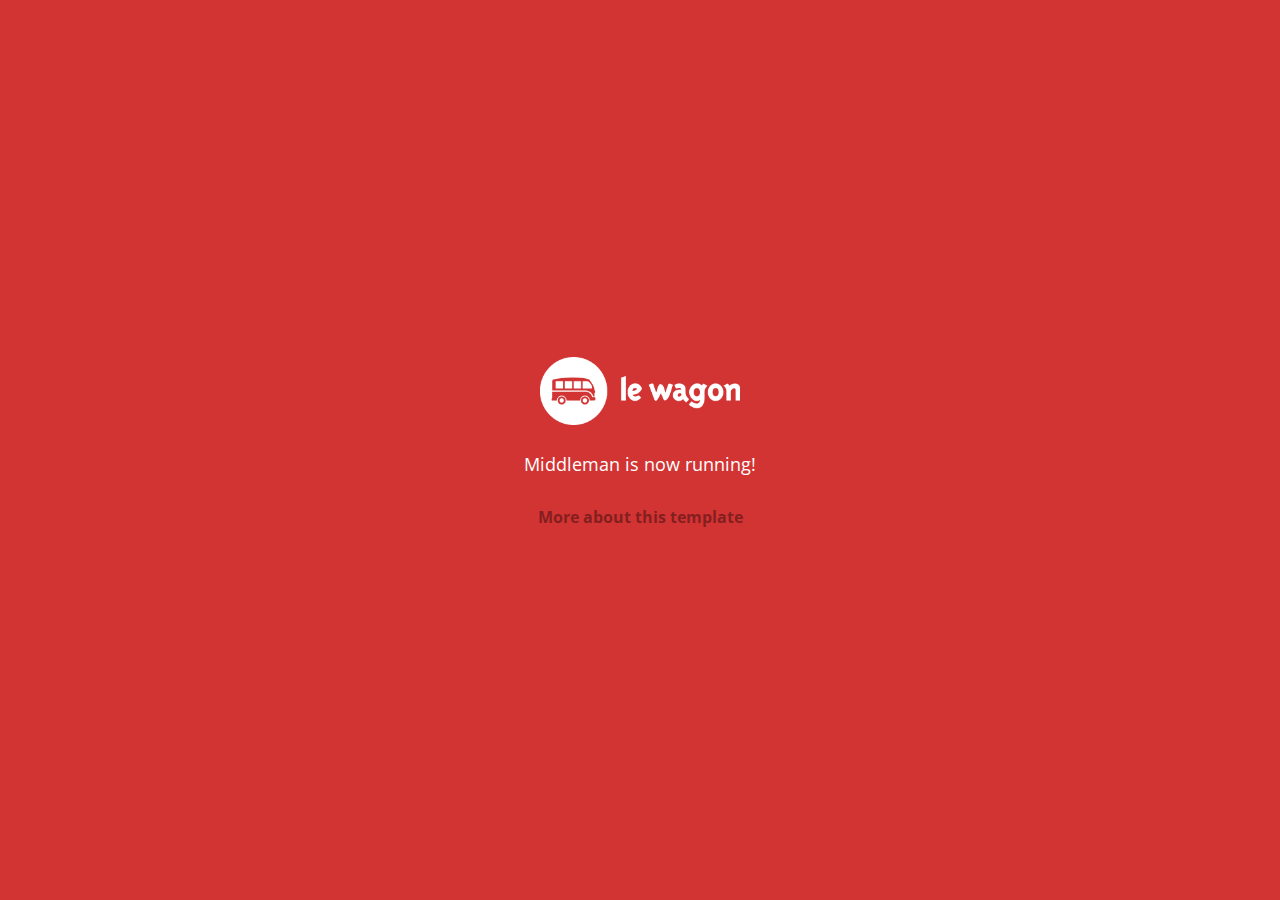
==== index.html @ d64a7bb9 "Automated commit at 2018-04-30 09:23:51 UTC by middleman-deploy 2.0.0-alpha" ====
<!doctype html>
<html>
  <head>
    <meta charset="utf-8">
    <meta http-equiv="x-ua-compatible" content="ie=edge">
    <meta name="viewport"
          content="width=device-width, initial-scale=1, shrink-to-fit=no">
    <!-- Use the title from a page's frontmatter if it has one -->
    <title>Le Wagon - Middleman</title>
    <link href="stylesheets/application-3c48b980.css" rel="stylesheet" />
    <script src="javascripts/application-93de88c9.js"></script>
    <link href="images/favicon-f15af148.png" rel="icon" type="image/png" />
  </head>
  <body>
    <div id="home">
  <div class="home-content">
    <img src="images/logo-acc9c0ec.png" width="200" alt="Logo" />
    <p>
      Middleman is now running!
    </p>
    <p class="about">
      <a href="about.html">More about this template</a>
    </p>
  </div>
</div>

  </body>
</html>
---- stylesheets/application-3c48b980.css ----
@import url("https://fonts.googleapis.com/css?family=Open+Sans:400,300,700|Raleway:400,100,300,700,500");/*!
 * Bootstrap v3.3.7 (http://getbootstrap.com)
 * Copyright 2011-2016 Twitter, Inc.
 * Licensed under MIT (https://github.com/twbs/bootstrap/blob/master/LICENSE)
 *//*! normalize.css v3.0.3 | MIT License | github.com/necolas/normalize.css */html{font-family:sans-serif;-ms-text-size-adjust:100%;-webkit-text-size-adjust:100%}body{margin:0}article,aside,details,figcaption,figure,footer,header,hgroup,main,menu,nav,section,summary{display:block}audio,canvas,progress,video{display:inline-block;vertical-align:baseline}audio:not([controls]){display:none;height:0}[hidden],template{display:none}a{background-color:transparent}a:active,a:hover{outline:0}abbr[title]{border-bottom:1px dotted}b,strong{font-weight:bold}dfn{font-style:italic}h1{font-size:2em;margin:0.67em 0}mark{background:#ff0;color:#000}small{font-size:80%}sub,sup{font-size:75%;line-height:0;position:relative;vertical-align:baseline}sup{top:-0.5em}sub{bottom:-0.25em}img{border:0}svg:not(:root){overflow:hidden}figure{margin:1em 40px}hr{-webkit-box-sizing:content-box;box-sizing:content-box;height:0}pre{overflow:auto}code,kbd,pre,samp{font-family:monospace, monospace;font-size:1em}button,input,optgroup,select,textarea{color:inherit;font:inherit;margin:0}button{overflow:visible}button,select{text-transform:none}button,html input[type="button"],input[type="reset"],input[type="submit"]{-webkit-appearance:button;cursor:pointer}button[disabled],html input[disabled]{cursor:default}button::-moz-focus-inner,input::-moz-focus-inner{border:0;padding:0}input{line-height:normal}input[type="checkbox"],input[type="radio"]{-webkit-box-sizing:border-box;box-sizing:border-box;padding:0}input[type="number"]::-webkit-inner-spin-button,input[type="number"]::-webkit-outer-spin-button{height:auto}input[type="search"]{-webkit-appearance:textfield;-webkit-box-sizing:content-box;box-sizing:content-box}input[type="search"]::-webkit-search-cancel-button,input[type="search"]::-webkit-search-decoration{-webkit-appearance:none}fieldset{border:1px solid #c0c0c0;margin:0 2px;padding:0.35em 0.625em 0.75em}legend{border:0;padding:0}textarea{overflow:auto}optgroup{font-weight:bold}table{border-collapse:collapse;border-spacing:0}td,th{padding:0}/*! Source: https://github.com/h5bp/html5-boilerplate/blob/master/src/css/main.css */@media print{*,*:before,*:after{background:transparent !important;color:#000 !important;-webkit-box-shadow:none !important;box-shadow:none !important;text-shadow:none !important}a,a:visited{text-decoration:underline}a[href]:after{content:" (" attr(href) ")"}abbr[title]:after{content:" (" attr(title) ")"}a[href^="#"]:after,a[href^="javascript:"]:after{content:""}pre,blockquote{border:1px solid #999;page-break-inside:avoid}thead{display:table-header-group}tr,img{page-break-inside:avoid}img{max-width:100% !important}p,h2,h3{orphans:3;widows:3}h2,h3{page-break-after:avoid}.navbar{display:none}.btn>.caret,.dropup>.btn>.caret{border-top-color:#000 !important}.label{border:1px solid #000}.table{border-collapse:collapse !important}.table td,.table th{background-color:#fff !important}.table-bordered th,.table-bordered td{border:1px solid #ddd !important}}@font-face{font-family:'Glyphicons Halflings';src:url("../assets/bootstrap/glyphicons-halflings-regular-86b6f62b.eot");src:url("../assets/bootstrap/glyphicons-halflings-regular-86b6f62b.eot?#iefix") format("embedded-opentype"),url("../assets/bootstrap/glyphicons-halflings-regular-ca35b697.woff2") format("woff2"),url("../assets/bootstrap/glyphicons-halflings-regular-278e49a8.woff") format("woff"),url("../assets/bootstrap/glyphicons-halflings-regular-44bc1850.ttf") format("truetype"),url("../assets/bootstrap/glyphicons-halflings-regular-de51a849.svg#glyphicons_halflingsregular") format("svg")}.glyphicon{position:relative;top:1px;display:inline-block;font-family:'Glyphicons Halflings';font-style:normal;font-weight:normal;line-height:1;-webkit-font-smoothing:antialiased;-moz-osx-font-smoothing:grayscale}.glyphicon-asterisk:before{content:"\002a"}.glyphicon-plus:before{content:"\002b"}.glyphicon-euro:before,.glyphicon-eur:before{content:"\20ac"}.glyphicon-minus:before{content:"\2212"}.glyphicon-cloud:before{content:"\2601"}.glyphicon-envelope:before{content:"\2709"}.glyphicon-pencil:before{content:"\270f"}.glyphicon-glass:before{content:"\e001"}.glyphicon-music:before{content:"\e002"}.glyphicon-search:before{content:"\e003"}.glyphicon-heart:before{content:"\e005"}.glyphicon-star:before{content:"\e006"}.glyphicon-star-empty:before{content:"\e007"}.glyphicon-user:before{content:"\e008"}.glyphicon-film:before{content:"\e009"}.glyphicon-th-large:before{content:"\e010"}.glyphicon-th:before{content:"\e011"}.glyphicon-th-list:before{content:"\e012"}.glyphicon-ok:before{content:"\e013"}.glyphicon-remove:before{content:"\e014"}.glyphicon-zoom-in:before{content:"\e015"}.glyphicon-zoom-out:before{content:"\e016"}.glyphicon-off:before{content:"\e017"}.glyphicon-signal:before{content:"\e018"}.glyphicon-cog:before{content:"\e019"}.glyphicon-trash:before{content:"\e020"}.glyphicon-home:before{content:"\e021"}.glyphicon-file:before{content:"\e022"}.glyphicon-time:before{content:"\e023"}.glyphicon-road:before{content:"\e024"}.glyphicon-download-alt:before{content:"\e025"}.glyphicon-download:before{content:"\e026"}.glyphicon-upload:before{content:"\e027"}.glyphicon-inbox:before{content:"\e028"}.glyphicon-play-circle:before{content:"\e029"}.glyphicon-repeat:before{content:"\e030"}.glyphicon-refresh:before{content:"\e031"}.glyphicon-list-alt:before{content:"\e032"}.glyphicon-lock:before{content:"\e033"}.glyphicon-flag:before{content:"\e034"}.glyphicon-headphones:before{content:"\e035"}.glyphicon-volume-off:before{content:"\e036"}.glyphicon-volume-down:before{content:"\e037"}.glyphicon-volume-up:before{content:"\e038"}.glyphicon-qrcode:before{content:"\e039"}.glyphicon-barcode:before{content:"\e040"}.glyphicon-tag:before{content:"\e041"}.glyphicon-tags:before{content:"\e042"}.glyphicon-book:before{content:"\e043"}.glyphicon-bookmark:before{content:"\e044"}.glyphicon-print:before{content:"\e045"}.glyphicon-camera:before{content:"\e046"}.glyphicon-font:before{content:"\e047"}.glyphicon-bold:before{content:"\e048"}.glyphicon-italic:before{content:"\e049"}.glyphicon-text-height:before{content:"\e050"}.glyphicon-text-width:before{content:"\e051"}.glyphicon-align-left:before{content:"\e052"}.glyphicon-align-center:before{content:"\e053"}.glyphicon-align-right:before{content:"\e054"}.glyphicon-align-justify:before{content:"\e055"}.glyphicon-list:before{content:"\e056"}.glyphicon-indent-left:before{content:"\e057"}.glyphicon-indent-right:before{content:"\e058"}.glyphicon-facetime-video:before{content:"\e059"}.glyphicon-picture:before{content:"\e060"}.glyphicon-map-marker:before{content:"\e062"}.glyphicon-adjust:before{content:"\e063"}.glyphicon-tint:before{content:"\e064"}.glyphicon-edit:before{content:"\e065"}.glyphicon-share:before{content:"\e066"}.glyphicon-check:before{content:"\e067"}.glyphicon-move:before{content:"\e068"}.glyphicon-step-backward:before{content:"\e069"}.glyphicon-fast-backward:before{content:"\e070"}.glyphicon-backward:before{content:"\e071"}.glyphicon-play:before{content:"\e072"}.glyphicon-pause:before{content:"\e073"}.glyphicon-stop:before{content:"\e074"}.glyphicon-forward:before{content:"\e075"}.glyphicon-fast-forward:before{content:"\e076"}.glyphicon-step-forward:before{content:"\e077"}.glyphicon-eject:before{content:"\e078"}.glyphicon-chevron-left:before{content:"\e079"}.glyphicon-chevron-right:before{content:"\e080"}.glyphicon-plus-sign:before{content:"\e081"}.glyphicon-minus-sign:before{content:"\e082"}.glyphicon-remove-sign:before{content:"\e083"}.glyphicon-ok-sign:before{content:"\e084"}.glyphicon-question-sign:before{content:"\e085"}.glyphicon-info-sign:before{content:"\e086"}.glyphicon-screenshot:before{content:"\e087"}.glyphicon-remove-circle:before{content:"\e088"}.glyphicon-ok-circle:before{content:"\e089"}.glyphicon-ban-circle:before{content:"\e090"}.glyphicon-arrow-left:before{content:"\e091"}.glyphicon-arrow-right:before{content:"\e092"}.glyphicon-arrow-up:before{content:"\e093"}.glyphicon-arrow-down:before{content:"\e094"}.glyphicon-share-alt:before{content:"\e095"}.glyphicon-resize-full:before{content:"\e096"}.glyphicon-resize-small:before{content:"\e097"}.glyphicon-exclamation-sign:before{content:"\e101"}.glyphicon-gift:before{content:"\e102"}.glyphicon-leaf:before{content:"\e103"}.glyphicon-fire:before{content:"\e104"}.glyphicon-eye-open:before{content:"\e105"}.glyphicon-eye-close:before{content:"\e106"}.glyphicon-warning-sign:before{content:"\e107"}.glyphicon-plane:before{content:"\e108"}.glyphicon-calendar:before{content:"\e109"}.glyphicon-random:before{content:"\e110"}.glyphicon-comment:before{content:"\e111"}.glyphicon-magnet:before{content:"\e112"}.glyphicon-chevron-up:before{content:"\e113"}.glyphicon-chevron-down:before{content:"\e114"}.glyphicon-retweet:before{content:"\e115"}.glyphicon-shopping-cart:before{content:"\e116"}.glyphicon-folder-close:before{content:"\e117"}.glyphicon-folder-open:before{content:"\e118"}.glyphicon-resize-vertical:before{content:"\e119"}.glyphicon-resize-horizontal:before{content:"\e120"}.glyphicon-hdd:before{content:"\e121"}.glyphicon-bullhorn:before{content:"\e122"}.glyphicon-bell:before{content:"\e123"}.glyphicon-certificate:before{content:"\e124"}.glyphicon-thumbs-up:before{content:"\e125"}.glyphicon-thumbs-down:before{content:"\e126"}.glyphicon-hand-right:before{content:"\e127"}.glyphicon-hand-left:before{content:"\e128"}.glyphicon-hand-up:before{content:"\e129"}.glyphicon-hand-down:before{content:"\e130"}.glyphicon-circle-arrow-right:before{content:"\e131"}.glyphicon-circle-arrow-left:before{content:"\e132"}.glyphicon-circle-arrow-up:before{content:"\e133"}.glyphicon-circle-arrow-down:before{content:"\e134"}.glyphicon-globe:before{content:"\e135"}.glyphicon-wrench:before{content:"\e136"}.glyphicon-tasks:before{content:"\e137"}.glyphicon-filter:before{content:"\e138"}.glyphicon-briefcase:before{content:"\e139"}.glyphicon-fullscreen:before{content:"\e140"}.glyphicon-dashboard:before{content:"\e141"}.glyphicon-paperclip:before{content:"\e142"}.glyphicon-heart-empty:before{content:"\e143"}.glyphicon-link:before{content:"\e144"}.glyphicon-phone:before{content:"\e145"}.glyphicon-pushpin:before{content:"\e146"}.glyphicon-usd:before{content:"\e148"}.glyphicon-gbp:before{content:"\e149"}.glyphicon-sort:before{content:"\e150"}.glyphicon-sort-by-alphabet:before{content:"\e151"}.glyphicon-sort-by-alphabet-alt:before{content:"\e152"}.glyphicon-sort-by-order:before{content:"\e153"}.glyphicon-sort-by-order-alt:before{content:"\e154"}.glyphicon-sort-by-attributes:before{content:"\e155"}.glyphicon-sort-by-attributes-alt:before{content:"\e156"}.glyphicon-unchecked:before{content:"\e157"}.glyphicon-expand:before{content:"\e158"}.glyphicon-collapse-down:before{content:"\e159"}.glyphicon-collapse-up:before{content:"\e160"}.glyphicon-log-in:before{content:"\e161"}.glyphicon-flash:before{content:"\e162"}.glyphicon-log-out:before{content:"\e163"}.glyphicon-new-window:before{content:"\e164"}.glyphicon-record:before{content:"\e165"}.glyphicon-save:before{content:"\e166"}.glyphicon-open:before{content:"\e167"}.glyphicon-saved:before{content:"\e168"}.glyphicon-import:before{content:"\e169"}.glyphicon-export:before{content:"\e170"}.glyphicon-send:before{content:"\e171"}.glyphicon-floppy-disk:before{content:"\e172"}.glyphicon-floppy-saved:before{content:"\e173"}.glyphicon-floppy-remove:before{content:"\e174"}.glyphicon-floppy-save:before{content:"\e175"}.glyphicon-floppy-open:before{content:"\e176"}.glyphicon-credit-card:before{content:"\e177"}.glyphicon-transfer:before{content:"\e178"}.glyphicon-cutlery:before{content:"\e179"}.glyphicon-header:before{content:"\e180"}.glyphicon-compressed:before{content:"\e181"}.glyphicon-earphone:before{content:"\e182"}.glyphicon-phone-alt:before{content:"\e183"}.glyphicon-tower:before{content:"\e184"}.glyphicon-stats:before{content:"\e185"}.glyphicon-sd-video:before{content:"\e186"}.glyphicon-hd-video:before{content:"\e187"}.glyphicon-subtitles:before{content:"\e188"}.glyphicon-sound-stereo:before{content:"\e189"}.glyphicon-sound-dolby:before{content:"\e190"}.glyphicon-sound-5-1:before{content:"\e191"}.glyphicon-sound-6-1:before{content:"\e192"}.glyphicon-sound-7-1:before{content:"\e193"}.glyphicon-copyright-mark:before{content:"\e194"}.glyphicon-registration-mark:before{content:"\e195"}.glyphicon-cloud-download:before{content:"\e197"}.glyphicon-cloud-upload:before{content:"\e198"}.glyphicon-tree-conifer:before{content:"\e199"}.glyphicon-tree-deciduous:before{content:"\e200"}.glyphicon-cd:before{content:"\e201"}.glyphicon-save-file:before{content:"\e202"}.glyphicon-open-file:before{content:"\e203"}.glyphicon-level-up:before{content:"\e204"}.glyphicon-copy:before{content:"\e205"}.glyphicon-paste:before{content:"\e206"}.glyphicon-alert:before{content:"\e209"}.glyphicon-equalizer:before{content:"\e210"}.glyphicon-king:before{content:"\e211"}.glyphicon-queen:before{content:"\e212"}.glyphicon-pawn:before{content:"\e213"}.glyphicon-bishop:before{content:"\e214"}.glyphicon-knight:before{content:"\e215"}.glyphicon-baby-formula:before{content:"\e216"}.glyphicon-tent:before{content:"\26fa"}.glyphicon-blackboard:before{content:"\e218"}.glyphicon-bed:before{content:"\e219"}.glyphicon-apple:before{content:"\f8ff"}.glyphicon-erase:before{content:"\e221"}.glyphicon-hourglass:before{content:"\231b"}.glyphicon-lamp:before{content:"\e223"}.glyphicon-duplicate:before{content:"\e224"}.glyphicon-piggy-bank:before{content:"\e225"}.glyphicon-scissors:before{content:"\e226"}.glyphicon-bitcoin:before{content:"\e227"}.glyphicon-btc:before{content:"\e227"}.glyphicon-xbt:before{content:"\e227"}.glyphicon-yen:before{content:"\00a5"}.glyphicon-jpy:before{content:"\00a5"}.glyphicon-ruble:before{content:"\20bd"}.glyphicon-rub:before{content:"\20bd"}.glyphicon-scale:before{content:"\e230"}.glyphicon-ice-lolly:before{content:"\e231"}.glyphicon-ice-lolly-tasted:before{content:"\e232"}.glyphicon-education:before{content:"\e233"}.glyphicon-option-horizontal:before{content:"\e234"}.glyphicon-option-vertical:before{content:"\e235"}.glyphicon-menu-hamburger:before{content:"\e236"}.glyphicon-modal-window:before{content:"\e237"}.glyphicon-oil:before{content:"\e238"}.glyphicon-grain:before{content:"\e239"}.glyphicon-sunglasses:before{content:"\e240"}.glyphicon-text-size:before{content:"\e241"}.glyphicon-text-color:before{content:"\e242"}.glyphicon-text-background:before{content:"\e243"}.glyphicon-object-align-top:before{content:"\e244"}.glyphicon-object-align-bottom:before{content:"\e245"}.glyphicon-object-align-horizontal:before{content:"\e246"}.glyphicon-object-align-left:before{content:"\e247"}.glyphicon-object-align-vertical:before{content:"\e248"}.glyphicon-object-align-right:before{content:"\e249"}.glyphicon-triangle-right:before{content:"\e250"}.glyphicon-triangle-left:before{content:"\e251"}.glyphicon-triangle-bottom:before{content:"\e252"}.glyphicon-triangle-top:before{content:"\e253"}.glyphicon-console:before{content:"\e254"}.glyphicon-superscript:before{content:"\e255"}.glyphicon-subscript:before{content:"\e256"}.glyphicon-menu-left:before{content:"\e257"}.glyphicon-menu-right:before{content:"\e258"}.glyphicon-menu-down:before{content:"\e259"}.glyphicon-menu-up:before{content:"\e260"}*{-webkit-box-sizing:border-box;box-sizing:border-box}*:before,*:after{-webkit-box-sizing:border-box;box-sizing:border-box}html{font-size:10px;-webkit-tap-highlight-color:transparent}body{font-family:"Open Sans", "Helvetica", "sans-serif";font-size:18px;line-height:1.42857143;color:#333333;background-color:#F4F4F4}input,button,select,textarea{font-family:inherit;font-size:inherit;line-height:inherit}a{color:#469AE0;text-decoration:none}a:hover,a:focus{color:#1f74ba;text-decoration:underline}a:focus{outline:5px auto -webkit-focus-ring-color;outline-offset:-2px}figure{margin:0}img{vertical-align:middle}.img-responsive{display:block;max-width:100%;height:auto}.img-rounded{border-radius:2px}.img-thumbnail{padding:4px;line-height:1.42857143;background-color:#F4F4F4;border:1px solid #ddd;border-radius:2px;-webkit-transition:all 0.2s ease-in-out;transition:all 0.2s ease-in-out;display:inline-block;max-width:100%;height:auto}.img-circle{border-radius:50%}hr{margin-top:25px;margin-bottom:25px;border:0;border-top:1px solid #eeeeee}.sr-only{position:absolute;width:1px;height:1px;margin:-1px;padding:0;overflow:hidden;clip:rect(0, 0, 0, 0);border:0}.sr-only-focusable:active,.sr-only-focusable:focus{position:static;width:auto;height:auto;margin:0;overflow:visible;clip:auto}[role="button"]{cursor:pointer}h1,h2,h3,h4,h5,h6,.h1,.h2,.h3,.h4,.h5,.h6{font-family:"Raleway", "Helvetica", "sans-serif";font-weight:500;line-height:1.1;color:inherit}h1 small,h1 .small,h2 small,h2 .small,h3 small,h3 .small,h4 small,h4 .small,h5 small,h5 .small,h6 small,h6 .small,.h1 small,.h1 .small,.h2 small,.h2 .small,.h3 small,.h3 .small,.h4 small,.h4 .small,.h5 small,.h5 .small,.h6 small,.h6 .small{font-weight:normal;line-height:1;color:#777777}h1,.h1,h2,.h2,h3,.h3{margin-top:25px;margin-bottom:12.5px}h1 small,h1 .small,.h1 small,.h1 .small,h2 small,h2 .small,.h2 small,.h2 .small,h3 small,h3 .small,.h3 small,.h3 .small{font-size:65%}h4,.h4,h5,.h5,h6,.h6{margin-top:12.5px;margin-bottom:12.5px}h4 small,h4 .small,.h4 small,.h4 .small,h5 small,h5 .small,.h5 small,.h5 .small,h6 small,h6 .small,.h6 small,.h6 .small{font-size:75%}h1,.h1{font-size:46px}h2,.h2{font-size:38px}h3,.h3{font-size:31px}h4,.h4{font-size:23px}h5,.h5{font-size:18px}h6,.h6{font-size:16px}p{margin:0 0 12.5px}.lead{margin-bottom:25px;font-size:20px;font-weight:300;line-height:1.4}@media (min-width: 768px){.lead{font-size:27px}}small,.small{font-size:88%}mark,.mark{background-color:#fcf8e3;padding:.2em}.text-left{text-align:left}.text-right{text-align:right}.text-center{text-align:center}.text-justify{text-align:justify}.text-nowrap{white-space:nowrap}.text-lowercase{text-transform:lowercase}.text-uppercase,.initialism{text-transform:uppercase}.text-capitalize{text-transform:capitalize}.text-muted{color:#777777}.text-primary{color:#469AE0}a.text-primary:hover,a.text-primary:focus{color:#2381d0}.text-success{color:#3c763d}a.text-success:hover,a.text-success:focus{color:#2b542c}.text-info{color:#31708f}a.text-info:hover,a.text-info:focus{color:#245269}.text-warning{color:#8a6d3b}a.text-warning:hover,a.text-warning:focus{color:#66512c}.text-danger{color:#a94442}a.text-danger:hover,a.text-danger:focus{color:#843534}.bg-primary{color:#fff}.bg-primary{background-color:#469AE0}a.bg-primary:hover,a.bg-primary:focus{background-color:#2381d0}.bg-success{background-color:#dff0d8}a.bg-success:hover,a.bg-success:focus{background-color:#c1e2b3}.bg-info{background-color:#d9edf7}a.bg-info:hover,a.bg-info:focus{background-color:#afd9ee}.bg-warning{background-color:#fcf8e3}a.bg-warning:hover,a.bg-warning:focus{background-color:#f7ecb5}.bg-danger{background-color:#f2dede}a.bg-danger:hover,a.bg-danger:focus{background-color:#e4b9b9}.page-header{padding-bottom:11.5px;margin:50px 0 25px;border-bottom:1px solid #eeeeee}ul,ol{margin-top:0;margin-bottom:12.5px}ul ul,ul ol,ol ul,ol ol{margin-bottom:0}.list-unstyled{padding-left:0;list-style:none}.list-inline{padding-left:0;list-style:none;margin-left:-5px}.list-inline>li{display:inline-block;padding-left:5px;padding-right:5px}dl{margin-top:0;margin-bottom:25px}dt,dd{line-height:1.42857143}dt{font-weight:bold}dd{margin-left:0}.dl-horizontal dd:before,.dl-horizontal dd:after{content:" ";display:table}.dl-horizontal dd:after{clear:both}@media (min-width: 768px){.dl-horizontal dt{float:left;width:160px;clear:left;text-align:right;overflow:hidden;text-overflow:ellipsis;white-space:nowrap}.dl-horizontal dd{margin-left:180px}}abbr[title],abbr[data-original-title]{cursor:help;border-bottom:1px dotted #777777}.initialism{font-size:90%}blockquote{padding:12.5px 25px;margin:0 0 25px;font-size:22.5px;border-left:5px solid #eeeeee}blockquote p:last-child,blockquote ul:last-child,blockquote ol:last-child{margin-bottom:0}blockquote footer,blockquote small,blockquote .small{display:block;font-size:80%;line-height:1.42857143;color:#777777}blockquote footer:before,blockquote small:before,blockquote .small:before{content:'\2014 \00A0'}.blockquote-reverse,blockquote.pull-right{padding-right:15px;padding-left:0;border-right:5px solid #eeeeee;border-left:0;text-align:right}.blockquote-reverse footer:before,.blockquote-reverse small:before,.blockquote-reverse .small:before,blockquote.pull-right footer:before,blockquote.pull-right small:before,blockquote.pull-right .small:before{content:''}.blockquote-reverse footer:after,.blockquote-reverse small:after,.blockquote-reverse .small:after,blockquote.pull-right footer:after,blockquote.pull-right small:after,blockquote.pull-right .small:after{content:'\00A0 \2014'}address{margin-bottom:25px;font-style:normal;line-height:1.42857143}code,kbd,pre,samp{font-family:Menlo, Monaco, Consolas, "Courier New", monospace}code{padding:2px 4px;font-size:90%;color:#c7254e;background-color:#f9f2f4;border-radius:2px}kbd{padding:2px 4px;font-size:90%;color:#fff;background-color:#333;border-radius:2px;-webkit-box-shadow:inset 0 -1px 0 rgba(0,0,0,0.25);box-shadow:inset 0 -1px 0 rgba(0,0,0,0.25)}kbd kbd{padding:0;font-size:100%;font-weight:bold;-webkit-box-shadow:none;box-shadow:none}pre{display:block;padding:12px;margin:0 0 12.5px;font-size:17px;line-height:1.42857143;word-break:break-all;word-wrap:break-word;color:#333333;background-color:#f5f5f5;border:1px solid #ccc;border-radius:2px}pre code{padding:0;font-size:inherit;color:inherit;white-space:pre-wrap;background-color:transparent;border-radius:0}.pre-scrollable{max-height:340px;overflow-y:scroll}.container{margin-right:auto;margin-left:auto;padding-left:15px;padding-right:15px}.container:before,.container:after{content:" ";display:table}.container:after{clear:both}@media (min-width: 768px){.container{width:750px}}@media (min-width: 992px){.container{width:970px}}@media (min-width: 1200px){.container{width:1170px}}.container-fluid{margin-right:auto;margin-left:auto;padding-left:15px;padding-right:15px}.container-fluid:before,.container-fluid:after{content:" ";display:table}.container-fluid:after{clear:both}.row{margin-left:-15px;margin-right:-15px}.row:before,.row:after{content:" ";display:table}.row:after{clear:both}.col-xs-1,.col-sm-1,.col-md-1,.col-lg-1,.col-xs-2,.col-sm-2,.col-md-2,.col-lg-2,.col-xs-3,.col-sm-3,.col-md-3,.col-lg-3,.col-xs-4,.col-sm-4,.col-md-4,.col-lg-4,.col-xs-5,.col-sm-5,.col-md-5,.col-lg-5,.col-xs-6,.col-sm-6,.col-md-6,.col-lg-6,.col-xs-7,.col-sm-7,.col-md-7,.col-lg-7,.col-xs-8,.col-sm-8,.col-md-8,.col-lg-8,.col-xs-9,.col-sm-9,.col-md-9,.col-lg-9,.col-xs-10,.col-sm-10,.col-md-10,.col-lg-10,.col-xs-11,.col-sm-11,.col-md-11,.col-lg-11,.col-xs-12,.col-sm-12,.col-md-12,.col-lg-12{position:relative;min-height:1px;padding-left:15px;padding-right:15px}.col-xs-1,.col-xs-2,.col-xs-3,.col-xs-4,.col-xs-5,.col-xs-6,.col-xs-7,.col-xs-8,.col-xs-9,.col-xs-10,.col-xs-11,.col-xs-12{float:left}.col-xs-1{width:8.33333333%}.col-xs-2{width:16.66666667%}.col-xs-3{width:25%}.col-xs-4{width:33.33333333%}.col-xs-5{width:41.66666667%}.col-xs-6{width:50%}.col-xs-7{width:58.33333333%}.col-xs-8{width:66.66666667%}.col-xs-9{width:75%}.col-xs-10{width:83.33333333%}.col-xs-11{width:91.66666667%}.col-xs-12{width:100%}.col-xs-pull-0{right:auto}.col-xs-pull-1{right:8.33333333%}.col-xs-pull-2{right:16.66666667%}.col-xs-pull-3{right:25%}.col-xs-pull-4{right:33.33333333%}.col-xs-pull-5{right:41.66666667%}.col-xs-pull-6{right:50%}.col-xs-pull-7{right:58.33333333%}.col-xs-pull-8{right:66.66666667%}.col-xs-pull-9{right:75%}.col-xs-pull-10{right:83.33333333%}.col-xs-pull-11{right:91.66666667%}.col-xs-pull-12{right:100%}.col-xs-push-0{left:auto}.col-xs-push-1{left:8.33333333%}.col-xs-push-2{left:16.66666667%}.col-xs-push-3{left:25%}.col-xs-push-4{left:33.33333333%}.col-xs-push-5{left:41.66666667%}.col-xs-push-6{left:50%}.col-xs-push-7{left:58.33333333%}.col-xs-push-8{left:66.66666667%}.col-xs-push-9{left:75%}.col-xs-push-10{left:83.33333333%}.col-xs-push-11{left:91.66666667%}.col-xs-push-12{left:100%}.col-xs-offset-0{margin-left:0%}.col-xs-offset-1{margin-left:8.33333333%}.col-xs-offset-2{margin-left:16.66666667%}.col-xs-offset-3{margin-left:25%}.col-xs-offset-4{margin-left:33.33333333%}.col-xs-offset-5{margin-left:41.66666667%}.col-xs-offset-6{margin-left:50%}.col-xs-offset-7{margin-left:58.33333333%}.col-xs-offset-8{margin-left:66.66666667%}.col-xs-offset-9{margin-left:75%}.col-xs-offset-10{margin-left:83.33333333%}.col-xs-offset-11{margin-left:91.66666667%}.col-xs-offset-12{margin-left:100%}@media (min-width: 768px){.col-sm-1,.col-sm-2,.col-sm-3,.col-sm-4,.col-sm-5,.col-sm-6,.col-sm-7,.col-sm-8,.col-sm-9,.col-sm-10,.col-sm-11,.col-sm-12{float:left}.col-sm-1{width:8.33333333%}.col-sm-2{width:16.66666667%}.col-sm-3{width:25%}.col-sm-4{width:33.33333333%}.col-sm-5{width:41.66666667%}.col-sm-6{width:50%}.col-sm-7{width:58.33333333%}.col-sm-8{width:66.66666667%}.col-sm-9{width:75%}.col-sm-10{width:83.33333333%}.col-sm-11{width:91.66666667%}.col-sm-12{width:100%}.col-sm-pull-0{right:auto}.col-sm-pull-1{right:8.33333333%}.col-sm-pull-2{right:16.66666667%}.col-sm-pull-3{right:25%}.col-sm-pull-4{right:33.33333333%}.col-sm-pull-5{right:41.66666667%}.col-sm-pull-6{right:50%}.col-sm-pull-7{right:58.33333333%}.col-sm-pull-8{right:66.66666667%}.col-sm-pull-9{right:75%}.col-sm-pull-10{right:83.33333333%}.col-sm-pull-11{right:91.66666667%}.col-sm-pull-12{right:100%}.col-sm-push-0{left:auto}.col-sm-push-1{left:8.33333333%}.col-sm-push-2{left:16.66666667%}.col-sm-push-3{left:25%}.col-sm-push-4{left:33.33333333%}.col-sm-push-5{left:41.66666667%}.col-sm-push-6{left:50%}.col-sm-push-7{left:58.33333333%}.col-sm-push-8{left:66.66666667%}.col-sm-push-9{left:75%}.col-sm-push-10{left:83.33333333%}.col-sm-push-11{left:91.66666667%}.col-sm-push-12{left:100%}.col-sm-offset-0{margin-left:0%}.col-sm-offset-1{margin-left:8.33333333%}.col-sm-offset-2{margin-left:16.66666667%}.col-sm-offset-3{margin-left:25%}.col-sm-offset-4{margin-left:33.33333333%}.col-sm-offset-5{margin-left:41.66666667%}.col-sm-offset-6{margin-left:50%}.col-sm-offset-7{margin-left:58.33333333%}.col-sm-offset-8{margin-left:66.66666667%}.col-sm-offset-9{margin-left:75%}.col-sm-offset-10{margin-left:83.33333333%}.col-sm-offset-11{margin-left:91.66666667%}.col-sm-offset-12{margin-left:100%}}@media (min-width: 992px){.col-md-1,.col-md-2,.col-md-3,.col-md-4,.col-md-5,.col-md-6,.col-md-7,.col-md-8,.col-md-9,.col-md-10,.col-md-11,.col-md-12{float:left}.col-md-1{width:8.33333333%}.col-md-2{width:16.66666667%}.col-md-3{width:25%}.col-md-4{width:33.33333333%}.col-md-5{width:41.66666667%}.col-md-6{width:50%}.col-md-7{width:58.33333333%}.col-md-8{width:66.66666667%}.col-md-9{width:75%}.col-md-10{width:83.33333333%}.col-md-11{width:91.66666667%}.col-md-12{width:100%}.col-md-pull-0{right:auto}.col-md-pull-1{right:8.33333333%}.col-md-pull-2{right:16.66666667%}.col-md-pull-3{right:25%}.col-md-pull-4{right:33.33333333%}.col-md-pull-5{right:41.66666667%}.col-md-pull-6{right:50%}.col-md-pull-7{right:58.33333333%}.col-md-pull-8{right:66.66666667%}.col-md-pull-9{right:75%}.col-md-pull-10{right:83.33333333%}.col-md-pull-11{right:91.66666667%}.col-md-pull-12{right:100%}.col-md-push-0{left:auto}.col-md-push-1{left:8.33333333%}.col-md-push-2{left:16.66666667%}.col-md-push-3{left:25%}.col-md-push-4{left:33.33333333%}.col-md-push-5{left:41.66666667%}.col-md-push-6{left:50%}.col-md-push-7{left:58.33333333%}.col-md-push-8{left:66.66666667%}.col-md-push-9{left:75%}.col-md-push-10{left:83.33333333%}.col-md-push-11{left:91.66666667%}.col-md-push-12{left:100%}.col-md-offset-0{margin-left:0%}.col-md-offset-1{margin-left:8.33333333%}.col-md-offset-2{margin-left:16.66666667%}.col-md-offset-3{margin-left:25%}.col-md-offset-4{margin-left:33.33333333%}.col-md-offset-5{margin-left:41.66666667%}.col-md-offset-6{margin-left:50%}.col-md-offset-7{margin-left:58.33333333%}.col-md-offset-8{margin-left:66.66666667%}.col-md-offset-9{margin-left:75%}.col-md-offset-10{margin-left:83.33333333%}.col-md-offset-11{margin-left:91.66666667%}.col-md-offset-12{margin-left:100%}}@media (min-width: 1200px){.col-lg-1,.col-lg-2,.col-lg-3,.col-lg-4,.col-lg-5,.col-lg-6,.col-lg-7,.col-lg-8,.col-lg-9,.col-lg-10,.col-lg-11,.col-lg-12{float:left}.col-lg-1{width:8.33333333%}.col-lg-2{width:16.66666667%}.col-lg-3{width:25%}.col-lg-4{width:33.33333333%}.col-lg-5{width:41.66666667%}.col-lg-6{width:50%}.col-lg-7{width:58.33333333%}.col-lg-8{width:66.66666667%}.col-lg-9{width:75%}.col-lg-10{width:83.33333333%}.col-lg-11{width:91.66666667%}.col-lg-12{width:100%}.col-lg-pull-0{right:auto}.col-lg-pull-1{right:8.33333333%}.col-lg-pull-2{right:16.66666667%}.col-lg-pull-3{right:25%}.col-lg-pull-4{right:33.33333333%}.col-lg-pull-5{right:41.66666667%}.col-lg-pull-6{right:50%}.col-lg-pull-7{right:58.33333333%}.col-lg-pull-8{right:66.66666667%}.col-lg-pull-9{right:75%}.col-lg-pull-10{right:83.33333333%}.col-lg-pull-11{right:91.66666667%}.col-lg-pull-12{right:100%}.col-lg-push-0{left:auto}.col-lg-push-1{left:8.33333333%}.col-lg-push-2{left:16.66666667%}.col-lg-push-3{left:25%}.col-lg-push-4{left:33.33333333%}.col-lg-push-5{left:41.66666667%}.col-lg-push-6{left:50%}.col-lg-push-7{left:58.33333333%}.col-lg-push-8{left:66.66666667%}.col-lg-push-9{left:75%}.col-lg-push-10{left:83.33333333%}.col-lg-push-11{left:91.66666667%}.col-lg-push-12{left:100%}.col-lg-offset-0{margin-left:0%}.col-lg-offset-1{margin-left:8.33333333%}.col-lg-offset-2{margin-left:16.66666667%}.col-lg-offset-3{margin-left:25%}.col-lg-offset-4{margin-left:33.33333333%}.col-lg-offset-5{margin-left:41.66666667%}.col-lg-offset-6{margin-left:50%}.col-lg-offset-7{margin-left:58.33333333%}.col-lg-offset-8{margin-left:66.66666667%}.col-lg-offset-9{margin-left:75%}.col-lg-offset-10{margin-left:83.33333333%}.col-lg-offset-11{margin-left:91.66666667%}.col-lg-offset-12{margin-left:100%}}table{background-color:transparent}caption{padding-top:8px;padding-bottom:8px;color:#777777;text-align:left}th{text-align:left}.table{width:100%;max-width:100%;margin-bottom:25px}.table>thead>tr>th,.table>thead>tr>td,.table>tbody>tr>th,.table>tbody>tr>td,.table>tfoot>tr>th,.table>tfoot>tr>td{padding:8px;line-height:1.42857143;vertical-align:top;border-top:1px solid #ddd}.table>thead>tr>th{vertical-align:bottom;border-bottom:2px solid #ddd}.table>caption+thead>tr:first-child>th,.table>caption+thead>tr:first-child>td,.table>colgroup+thead>tr:first-child>th,.table>colgroup+thead>tr:first-child>td,.table>thead:first-child>tr:first-child>th,.table>thead:first-child>tr:first-child>td{border-top:0}.table>tbody+tbody{border-top:2px solid #ddd}.table .table{background-color:#F4F4F4}.table-condensed>thead>tr>th,.table-condensed>thead>tr>td,.table-condensed>tbody>tr>th,.table-condensed>tbody>tr>td,.table-condensed>tfoot>tr>th,.table-condensed>tfoot>tr>td{padding:5px}.table-bordered{border:1px solid #ddd}.table-bordered>thead>tr>th,.table-bordered>thead>tr>td,.table-bordered>tbody>tr>th,.table-bordered>tbody>tr>td,.table-bordered>tfoot>tr>th,.table-bordered>tfoot>tr>td{border:1px solid #ddd}.table-bordered>thead>tr>th,.table-bordered>thead>tr>td{border-bottom-width:2px}.table-striped>tbody>tr:nth-of-type(odd){background-color:#f9f9f9}.table-hover>tbody>tr:hover{background-color:#f5f5f5}table col[class*="col-"]{position:static;float:none;display:table-column}table td[class*="col-"],table th[class*="col-"]{position:static;float:none;display:table-cell}.table>thead>tr>td.active,.table>thead>tr>th.active,.table>thead>tr.active>td,.table>thead>tr.active>th,.table>tbody>tr>td.active,.table>tbody>tr>th.active,.table>tbody>tr.active>td,.table>tbody>tr.active>th,.table>tfoot>tr>td.active,.table>tfoot>tr>th.active,.table>tfoot>tr.active>td,.table>tfoot>tr.active>th{background-color:#f5f5f5}.table-hover>tbody>tr>td.active:hover,.table-hover>tbody>tr>th.active:hover,.table-hover>tbody>tr.active:hover>td,.table-hover>tbody>tr:hover>.active,.table-hover>tbody>tr.active:hover>th{background-color:#e8e8e8}.table>thead>tr>td.success,.table>thead>tr>th.success,.table>thead>tr.success>td,.table>thead>tr.success>th,.table>tbody>tr>td.success,.table>tbody>tr>th.success,.table>tbody>tr.success>td,.table>tbody>tr.success>th,.table>tfoot>tr>td.success,.table>tfoot>tr>th.success,.table>tfoot>tr.success>td,.table>tfoot>tr.success>th{background-color:#dff0d8}.table-hover>tbody>tr>td.success:hover,.table-hover>tbody>tr>th.success:hover,.table-hover>tbody>tr.success:hover>td,.table-hover>tbody>tr:hover>.success,.table-hover>tbody>tr.success:hover>th{background-color:#d0e9c6}.table>thead>tr>td.info,.table>thead>tr>th.info,.table>thead>tr.info>td,.table>thead>tr.info>th,.table>tbody>tr>td.info,.table>tbody>tr>th.info,.table>tbody>tr.info>td,.table>tbody>tr.info>th,.table>tfoot>tr>td.info,.table>tfoot>tr>th.info,.table>tfoot>tr.info>td,.table>tfoot>tr.info>th{background-color:#d9edf7}.table-hover>tbody>tr>td.info:hover,.table-hover>tbody>tr>th.info:hover,.table-hover>tbody>tr.info:hover>td,.table-hover>tbody>tr:hover>.info,.table-hover>tbody>tr.info:hover>th{background-color:#c4e3f3}.table>thead>tr>td.warning,.table>thead>tr>th.warning,.table>thead>tr.warning>td,.table>thead>tr.warning>th,.table>tbody>tr>td.warning,.table>tbody>tr>th.warning,.table>tbody>tr.warning>td,.table>tbody>tr.warning>th,.table>tfoot>tr>td.warning,.table>tfoot>tr>th.warning,.table>tfoot>tr.warning>td,.table>tfoot>tr.warning>th{background-color:#fcf8e3}.table-hover>tbody>tr>td.warning:hover,.table-hover>tbody>tr>th.warning:hover,.table-hover>tbody>tr.warning:hover>td,.table-hover>tbody>tr:hover>.warning,.table-hover>tbody>tr.warning:hover>th{background-color:#faf2cc}.table>thead>tr>td.danger,.table>thead>tr>th.danger,.table>thead>tr.danger>td,.table>thead>tr.danger>th,.table>tbody>tr>td.danger,.table>tbody>tr>th.danger,.table>tbody>tr.danger>td,.table>tbody>tr.danger>th,.table>tfoot>tr>td.danger,.table>tfoot>tr>th.danger,.table>tfoot>tr.danger>td,.table>tfoot>tr.danger>th{background-color:#f2dede}.table-hover>tbody>tr>td.danger:hover,.table-hover>tbody>tr>th.danger:hover,.table-hover>tbody>tr.danger:hover>td,.table-hover>tbody>tr:hover>.danger,.table-hover>tbody>tr.danger:hover>th{background-color:#ebcccc}.table-responsive{overflow-x:auto;min-height:0.01%}@media screen and (max-width: 767px){.table-responsive{width:100%;margin-bottom:18.75px;overflow-y:hidden;-ms-overflow-style:-ms-autohiding-scrollbar;border:1px solid #ddd}.table-responsive>.table{margin-bottom:0}.table-responsive>.table>thead>tr>th,.table-responsive>.table>thead>tr>td,.table-responsive>.table>tbody>tr>th,.table-responsive>.table>tbody>tr>td,.table-responsive>.table>tfoot>tr>th,.table-responsive>.table>tfoot>tr>td{white-space:nowrap}.table-responsive>.table-bordered{border:0}.table-responsive>.table-bordered>thead>tr>th:first-child,.table-responsive>.table-bordered>thead>tr>td:first-child,.table-responsive>.table-bordered>tbody>tr>th:first-child,.table-responsive>.table-bordered>tbody>tr>td:first-child,.table-responsive>.table-bordered>tfoot>tr>th:first-child,.table-responsive>.table-bordered>tfoot>tr>td:first-child{border-left:0}.table-responsive>.table-bordered>thead>tr>th:last-child,.table-responsive>.table-bordered>thead>tr>td:last-child,.table-responsive>.table-bordered>tbody>tr>th:last-child,.table-responsive>.table-bordered>tbody>tr>td:last-child,.table-responsive>.table-bordered>tfoot>tr>th:last-child,.table-responsive>.table-bordered>tfoot>tr>td:last-child{border-right:0}.table-responsive>.table-bordered>tbody>tr:last-child>th,.table-responsive>.table-bordered>tbody>tr:last-child>td,.table-responsive>.table-bordered>tfoot>tr:last-child>th,.table-responsive>.table-bordered>tfoot>tr:last-child>td{border-bottom:0}}fieldset{padding:0;margin:0;border:0;min-width:0}legend{display:block;width:100%;padding:0;margin-bottom:25px;font-size:27px;line-height:inherit;color:#333333;border:0;border-bottom:1px solid #e5e5e5}label{display:inline-block;max-width:100%;margin-bottom:5px;font-weight:bold}input[type="search"]{-webkit-box-sizing:border-box;box-sizing:border-box}input[type="radio"],input[type="checkbox"]{margin:4px 0 0;margin-top:1px \9;line-height:normal}input[type="file"]{display:block}input[type="range"]{display:block;width:100%}select[multiple],select[size]{height:auto}input[type="file"]:focus,input[type="radio"]:focus,input[type="checkbox"]:focus{outline:5px auto -webkit-focus-ring-color;outline-offset:-2px}output{display:block;padding-top:7px;font-size:18px;line-height:1.42857143;color:#000000}.form-control{display:block;width:100%;height:39px;padding:6px 12px;font-size:18px;line-height:1.42857143;color:#000000;background-color:#fff;background-image:none;border:1px solid #ccc;border-radius:2px;-webkit-box-shadow:inset 0 1px 1px rgba(0,0,0,0.075);box-shadow:inset 0 1px 1px rgba(0,0,0,0.075);-webkit-transition:border-color ease-in-out 0.15s, box-shadow ease-in-out 0.15s;-webkit-transition:border-color ease-in-out 0.15s, -webkit-box-shadow ease-in-out 0.15s;transition:border-color ease-in-out 0.15s, -webkit-box-shadow ease-in-out 0.15s;transition:border-color ease-in-out 0.15s, box-shadow ease-in-out 0.15s;transition:border-color ease-in-out 0.15s, box-shadow ease-in-out 0.15s, -webkit-box-shadow ease-in-out 0.15s}.form-control:focus{border-color:#66afe9;outline:0;-webkit-box-shadow:inset 0 1px 1px rgba(0,0,0,0.075),0 0 8px rgba(102,175,233,0.6);box-shadow:inset 0 1px 1px rgba(0,0,0,0.075),0 0 8px rgba(102,175,233,0.6)}.form-control::-moz-placeholder{color:#999;opacity:1}.form-control:-ms-input-placeholder{color:#999}.form-control::-webkit-input-placeholder{color:#999}.form-control::-ms-expand{border:0;background-color:transparent}.form-control[disabled],.form-control[readonly],fieldset[disabled] .form-control{background-color:#eeeeee;opacity:1}.form-control[disabled],fieldset[disabled] .form-control{cursor:not-allowed}textarea.form-control{height:auto}input[type="search"]{-webkit-appearance:none}@media screen and (-webkit-min-device-pixel-ratio: 0){input[type="date"].form-control,input[type="time"].form-control,input[type="datetime-local"].form-control,input[type="month"].form-control{line-height:39px}input[type="date"].input-sm,.input-group-sm>input[type="date"].form-control,.input-group-sm>input[type="date"].input-group-addon,.input-group-sm>.input-group-btn>input[type="date"].btn,.input-group-sm input[type="date"],input[type="time"].input-sm,.input-group-sm>input[type="time"].form-control,.input-group-sm>input[type="time"].input-group-addon,.input-group-sm>.input-group-btn>input[type="time"].btn,.input-group-sm input[type="time"],input[type="datetime-local"].input-sm,.input-group-sm>input[type="datetime-local"].form-control,.input-group-sm>input[type="datetime-local"].input-group-addon,.input-group-sm>.input-group-btn>input[type="datetime-local"].btn,.input-group-sm input[type="datetime-local"],input[type="month"].input-sm,.input-group-sm>input[type="month"].form-control,.input-group-sm>input[type="month"].input-group-addon,.input-group-sm>.input-group-btn>input[type="month"].btn,.input-group-sm input[type="month"]{line-height:36px}input[type="date"].input-lg,.input-group-lg>input[type="date"].form-control,.input-group-lg>input[type="date"].input-group-addon,.input-group-lg>.input-group-btn>input[type="date"].btn,.input-group-lg input[type="date"],input[type="time"].input-lg,.input-group-lg>input[type="time"].form-control,.input-group-lg>input[type="time"].input-group-addon,.input-group-lg>.input-group-btn>input[type="time"].btn,.input-group-lg input[type="time"],input[type="datetime-local"].input-lg,.input-group-lg>input[type="datetime-local"].form-control,.input-group-lg>input[type="datetime-local"].input-group-addon,.input-group-lg>.input-group-btn>input[type="datetime-local"].btn,.input-group-lg input[type="datetime-local"],input[type="month"].input-lg,.input-group-lg>input[type="month"].form-control,.input-group-lg>input[type="month"].input-group-addon,.input-group-lg>.input-group-btn>input[type="month"].btn,.input-group-lg input[type="month"]{line-height:53px}}.form-group{margin-bottom:15px}.radio,.checkbox{position:relative;display:block;margin-top:10px;margin-bottom:10px}.radio label,.checkbox label{min-height:25px;padding-left:20px;margin-bottom:0;font-weight:normal;cursor:pointer}.radio input[type="radio"],.radio-inline input[type="radio"],.checkbox input[type="checkbox"],.checkbox-inline input[type="checkbox"]{position:absolute;margin-left:-20px;margin-top:4px \9}.radio+.radio,.checkbox+.checkbox{margin-top:-5px}.radio-inline,.checkbox-inline{position:relative;display:inline-block;padding-left:20px;margin-bottom:0;vertical-align:middle;font-weight:normal;cursor:pointer}.radio-inline+.radio-inline,.checkbox-inline+.checkbox-inline{margin-top:0;margin-left:10px}input[type="radio"][disabled],input[type="radio"].disabled,fieldset[disabled] input[type="radio"],input[type="checkbox"][disabled],input[type="checkbox"].disabled,fieldset[disabled] input[type="checkbox"]{cursor:not-allowed}.radio-inline.disabled,fieldset[disabled] .radio-inline,.checkbox-inline.disabled,fieldset[disabled] .checkbox-inline{cursor:not-allowed}.radio.disabled label,fieldset[disabled] .radio label,.checkbox.disabled label,fieldset[disabled] .checkbox label{cursor:not-allowed}.form-control-static{padding-top:7px;padding-bottom:7px;margin-bottom:0;min-height:43px}.form-control-static.input-lg,.input-group-lg>.form-control-static.form-control,.input-group-lg>.form-control-static.input-group-addon,.input-group-lg>.input-group-btn>.form-control-static.btn,.form-control-static.input-sm,.input-group-sm>.form-control-static.form-control,.input-group-sm>.form-control-static.input-group-addon,.input-group-sm>.input-group-btn>.form-control-static.btn{padding-left:0;padding-right:0}.input-sm,.input-group-sm>.form-control,.input-group-sm>.input-group-addon,.input-group-sm>.input-group-btn>.btn{height:36px;padding:5px 10px;font-size:16px;line-height:1.5;border-radius:2px}select.input-sm,.input-group-sm>select.form-control,.input-group-sm>select.input-group-addon,.input-group-sm>.input-group-btn>select.btn{height:36px;line-height:36px}textarea.input-sm,.input-group-sm>textarea.form-control,.input-group-sm>textarea.input-group-addon,.input-group-sm>.input-group-btn>textarea.btn,select[multiple].input-sm,.input-group-sm>select[multiple].form-control,.input-group-sm>select[multiple].input-group-addon,.input-group-sm>.input-group-btn>select[multiple].btn{height:auto}.form-group-sm .form-control{height:36px;padding:5px 10px;font-size:16px;line-height:1.5;border-radius:2px}.form-group-sm select.form-control{height:36px;line-height:36px}.form-group-sm textarea.form-control,.form-group-sm select[multiple].form-control{height:auto}.form-group-sm .form-control-static{height:36px;min-height:41px;padding:6px 10px;font-size:16px;line-height:1.5}.input-lg,.input-group-lg>.form-control,.input-group-lg>.input-group-addon,.input-group-lg>.input-group-btn>.btn{height:53px;padding:10px 16px;font-size:23px;line-height:1.3333333;border-radius:2px}select.input-lg,.input-group-lg>select.form-control,.input-group-lg>select.input-group-addon,.input-group-lg>.input-group-btn>select.btn{height:53px;line-height:53px}textarea.input-lg,.input-group-lg>textarea.form-control,.input-group-lg>textarea.input-group-addon,.input-group-lg>.input-group-btn>textarea.btn,select[multiple].input-lg,.input-group-lg>select[multiple].form-control,.input-group-lg>select[multiple].input-group-addon,.input-group-lg>.input-group-btn>select[multiple].btn{height:auto}.form-group-lg .form-control{height:53px;padding:10px 16px;font-size:23px;line-height:1.3333333;border-radius:2px}.form-group-lg select.form-control{height:53px;line-height:53px}.form-group-lg textarea.form-control,.form-group-lg select[multiple].form-control{height:auto}.form-group-lg .form-control-static{height:53px;min-height:48px;padding:11px 16px;font-size:23px;line-height:1.3333333}.has-feedback{position:relative}.has-feedback .form-control{padding-right:48.75px}.form-control-feedback{position:absolute;top:0;right:0;z-index:2;display:block;width:39px;height:39px;line-height:39px;text-align:center;pointer-events:none}.input-lg+.form-control-feedback,.input-group-lg>.form-control+.form-control-feedback,.input-group-lg>.input-group-addon+.form-control-feedback,.input-group-lg>.input-group-btn>.btn+.form-control-feedback,.input-group-lg+.form-control-feedback,.form-group-lg .form-control+.form-control-feedback{width:53px;height:53px;line-height:53px}.input-sm+.form-control-feedback,.input-group-sm>.form-control+.form-control-feedback,.input-group-sm>.input-group-addon+.form-control-feedback,.input-group-sm>.input-group-btn>.btn+.form-control-feedback,.input-group-sm+.form-control-feedback,.form-group-sm .form-control+.form-control-feedback{width:36px;height:36px;line-height:36px}.has-success .help-block,.has-success .control-label,.has-success .radio,.has-success .checkbox,.has-success .radio-inline,.has-success .checkbox-inline,.has-success.radio label,.has-success.checkbox label,.has-success.radio-inline label,.has-success.checkbox-inline label{color:#3c763d}.has-success .form-control{border-color:#3c763d;-webkit-box-shadow:inset 0 1px 1px rgba(0,0,0,0.075);box-shadow:inset 0 1px 1px rgba(0,0,0,0.075)}.has-success .form-control:focus{border-color:#2b542c;-webkit-box-shadow:inset 0 1px 1px rgba(0,0,0,0.075),0 0 6px #67b168;box-shadow:inset 0 1px 1px rgba(0,0,0,0.075),0 0 6px #67b168}.has-success .input-group-addon{color:#3c763d;border-color:#3c763d;background-color:#dff0d8}.has-success .form-control-feedback{color:#3c763d}.has-warning .help-block,.has-warning .control-label,.has-warning .radio,.has-warning .checkbox,.has-warning .radio-inline,.has-warning .checkbox-inline,.has-warning.radio label,.has-warning.checkbox label,.has-warning.radio-inline label,.has-warning.checkbox-inline label{color:#8a6d3b}.has-warning .form-control{border-color:#8a6d3b;-webkit-box-shadow:inset 0 1px 1px rgba(0,0,0,0.075);box-shadow:inset 0 1px 1px rgba(0,0,0,0.075)}.has-warning .form-control:focus{border-color:#66512c;-webkit-box-shadow:inset 0 1px 1px rgba(0,0,0,0.075),0 0 6px #c0a16b;box-shadow:inset 0 1px 1px rgba(0,0,0,0.075),0 0 6px #c0a16b}.has-warning .input-group-addon{color:#8a6d3b;border-color:#8a6d3b;background-color:#fcf8e3}.has-warning .form-control-feedback{color:#8a6d3b}.has-error .help-block,.has-error .control-label,.has-error .radio,.has-error .checkbox,.has-error .radio-inline,.has-error .checkbox-inline,.has-error.radio label,.has-error.checkbox label,.has-error.radio-inline label,.has-error.checkbox-inline label{color:#a94442}.has-error .form-control{border-color:#a94442;-webkit-box-shadow:inset 0 1px 1px rgba(0,0,0,0.075);box-shadow:inset 0 1px 1px rgba(0,0,0,0.075)}.has-error .form-control:focus{border-color:#843534;-webkit-box-shadow:inset 0 1px 1px rgba(0,0,0,0.075),0 0 6px #ce8483;box-shadow:inset 0 1px 1px rgba(0,0,0,0.075),0 0 6px #ce8483}.has-error .input-group-addon{color:#a94442;border-color:#a94442;background-color:#f2dede}.has-error .form-control-feedback{color:#a94442}.has-feedback label ~ .form-control-feedback{top:30px}.has-feedback label.sr-only ~ .form-control-feedback{top:0}.help-block{display:block;margin-top:5px;margin-bottom:10px;color:#737373}@media (min-width: 768px){.form-inline .form-group{display:inline-block;margin-bottom:0;vertical-align:middle}.form-inline .form-control{display:inline-block;width:auto;vertical-align:middle}.form-inline .form-control-static{display:inline-block}.form-inline .input-group{display:inline-table;vertical-align:middle}.form-inline .input-group .input-group-addon,.form-inline .input-group .input-group-btn,.form-inline .input-group .form-control{width:auto}.form-inline .input-group>.form-control{width:100%}.form-inline .control-label{margin-bottom:0;vertical-align:middle}.form-inline .radio,.form-inline .checkbox{display:inline-block;margin-top:0;margin-bottom:0;vertical-align:middle}.form-inline .radio label,.form-inline .checkbox label{padding-left:0}.form-inline .radio input[type="radio"],.form-inline .checkbox input[type="checkbox"]{position:relative;margin-left:0}.form-inline .has-feedback .form-control-feedback{top:0}}.form-horizontal .radio,.form-horizontal .checkbox,.form-horizontal .radio-inline,.form-horizontal .checkbox-inline{margin-top:0;margin-bottom:0;padding-top:7px}.form-horizontal .radio,.form-horizontal .checkbox{min-height:32px}.form-horizontal .form-group{margin-left:-15px;margin-right:-15px}.form-horizontal .form-group:before,.form-horizontal .form-group:after{content:" ";display:table}.form-horizontal .form-group:after{clear:both}@media (min-width: 768px){.form-horizontal .control-label{text-align:right;margin-bottom:0;padding-top:7px}}.form-horizontal .has-feedback .form-control-feedback{right:15px}@media (min-width: 768px){.form-horizontal .form-group-lg .control-label{padding-top:11px;font-size:23px}}@media (min-width: 768px){.form-horizontal .form-group-sm .control-label{padding-top:6px;font-size:16px}}.btn{display:inline-block;margin-bottom:0;font-weight:normal;text-align:center;vertical-align:middle;-ms-touch-action:manipulation;touch-action:manipulation;cursor:pointer;background-image:none;border:1px solid transparent;white-space:nowrap;padding:6px 12px;font-size:18px;line-height:1.42857143;border-radius:2px;-webkit-user-select:none;-moz-user-select:none;-ms-user-select:none;user-select:none}.btn:focus,.btn.focus,.btn:active:focus,.btn:active.focus,.btn.active:focus,.btn.active.focus{outline:5px auto -webkit-focus-ring-color;outline-offset:-2px}.btn:hover,.btn:focus,.btn.focus{color:#333;text-decoration:none}.btn:active,.btn.active{outline:0;background-image:none;-webkit-box-shadow:inset 0 3px 5px rgba(0,0,0,0.125);box-shadow:inset 0 3px 5px rgba(0,0,0,0.125)}.btn.disabled,.btn[disabled],fieldset[disabled] .btn{cursor:not-allowed;opacity:0.65;filter:alpha(opacity=65);-webkit-box-shadow:none;box-shadow:none}a.btn.disabled,fieldset[disabled] a.btn{pointer-events:none}.btn-default{color:#333;background-color:#fff;border-color:#ccc}.btn-default:focus,.btn-default.focus{color:#333;background-color:#e6e6e6;border-color:#8c8c8c}.btn-default:hover{color:#333;background-color:#e6e6e6;border-color:#adadad}.btn-default:active,.btn-default.active,.open>.btn-default.dropdown-toggle{color:#333;background-color:#e6e6e6;border-color:#adadad}.btn-default:active:hover,.btn-default:active:focus,.btn-default:active.focus,.btn-default.active:hover,.btn-default.active:focus,.btn-default.active.focus,.open>.btn-default.dropdown-toggle:hover,.open>.btn-default.dropdown-toggle:focus,.open>.btn-default.dropdown-toggle.focus{color:#333;background-color:#d4d4d4;border-color:#8c8c8c}.btn-default:active,.btn-default.active,.open>.btn-default.dropdown-toggle{background-image:none}.btn-default.disabled:hover,.btn-default.disabled:focus,.btn-default.disabled.focus,.btn-default[disabled]:hover,.btn-default[disabled]:focus,.btn-default[disabled].focus,fieldset[disabled] .btn-default:hover,fieldset[disabled] .btn-default:focus,fieldset[disabled] .btn-default.focus{background-color:#fff;border-color:#ccc}.btn-default .badge{color:#fff;background-color:#333}.btn-primary{color:#fff;background-color:#469AE0;border-color:#308edc}.btn-primary:focus,.btn-primary.focus{color:#fff;background-color:#2381d0;border-color:#144b79}.btn-primary:hover{color:#fff;background-color:#2381d0;border-color:#1e6eb2}.btn-primary:active,.btn-primary.active,.open>.btn-primary.dropdown-toggle{color:#fff;background-color:#2381d0;border-color:#1e6eb2}.btn-primary:active:hover,.btn-primary:active:focus,.btn-primary:active.focus,.btn-primary.active:hover,.btn-primary.active:focus,.btn-primary.active.focus,.open>.btn-primary.dropdown-toggle:hover,.open>.btn-primary.dropdown-toggle:focus,.open>.btn-primary.dropdown-toggle.focus{color:#fff;background-color:#1e6eb2;border-color:#144b79}.btn-primary:active,.btn-primary.active,.open>.btn-primary.dropdown-toggle{background-image:none}.btn-primary.disabled:hover,.btn-primary.disabled:focus,.btn-primary.disabled.focus,.btn-primary[disabled]:hover,.btn-primary[disabled]:focus,.btn-primary[disabled].focus,fieldset[disabled] .btn-primary:hover,fieldset[disabled] .btn-primary:focus,fieldset[disabled] .btn-primary.focus{background-color:#469AE0;border-color:#308edc}.btn-primary .badge{color:#469AE0;background-color:#fff}.btn-success{color:#fff;background-color:#32B796;border-color:#2da386}.btn-success:focus,.btn-success.focus{color:#fff;background-color:#278f75;border-color:#113f34}.btn-success:hover{color:#fff;background-color:#278f75;border-color:#1f735e}.btn-success:active,.btn-success.active,.open>.btn-success.dropdown-toggle{color:#fff;background-color:#278f75;border-color:#1f735e}.btn-success:active:hover,.btn-success:active:focus,.btn-success:active.focus,.btn-success.active:hover,.btn-success.active:focus,.btn-success.active.focus,.open>.btn-success.dropdown-toggle:hover,.open>.btn-success.dropdown-toggle:focus,.open>.btn-success.dropdown-toggle.focus{color:#fff;background-color:#1f735e;border-color:#113f34}.btn-success:active,.btn-success.active,.open>.btn-success.dropdown-toggle{background-image:none}.btn-success.disabled:hover,.btn-success.disabled:focus,.btn-success.disabled.focus,.btn-success[disabled]:hover,.btn-success[disabled]:focus,.btn-success[disabled].focus,fieldset[disabled] .btn-success:hover,fieldset[disabled] .btn-success:focus,fieldset[disabled] .btn-success.focus{background-color:#32B796;border-color:#2da386}.btn-success .badge{color:#32B796;background-color:#fff}.btn-info{color:#fff;background-color:#FDB631;border-color:#fdad18}.btn-info:focus,.btn-info.focus{color:#fff;background-color:#f9a302;border-color:#946101}.btn-info:hover{color:#fff;background-color:#f9a302;border-color:#d58c02}.btn-info:active,.btn-info.active,.open>.btn-info.dropdown-toggle{color:#fff;background-color:#f9a302;border-color:#d58c02}.btn-info:active:hover,.btn-info:active:focus,.btn-info:active.focus,.btn-info.active:hover,.btn-info.active:focus,.btn-info.active.focus,.open>.btn-info.dropdown-toggle:hover,.open>.btn-info.dropdown-toggle:focus,.open>.btn-info.dropdown-toggle.focus{color:#fff;background-color:#d58c02;border-color:#946101}.btn-info:active,.btn-info.active,.open>.btn-info.dropdown-toggle{background-image:none}.btn-info.disabled:hover,.btn-info.disabled:focus,.btn-info.disabled.focus,.btn-info[disabled]:hover,.btn-info[disabled]:focus,.btn-info[disabled].focus,fieldset[disabled] .btn-info:hover,fieldset[disabled] .btn-info:focus,fieldset[disabled] .btn-info.focus{background-color:#FDB631;border-color:#fdad18}.btn-info .badge{color:#FDB631;background-color:#fff}.btn-warning{color:#fff;background-color:#E67E22;border-color:#d67118}.btn-warning:focus,.btn-warning.focus{color:#fff;background-color:#bf6516;border-color:#64350b}.btn-warning:hover{color:#fff;background-color:#bf6516;border-color:#9f5412}.btn-warning:active,.btn-warning.active,.open>.btn-warning.dropdown-toggle{color:#fff;background-color:#bf6516;border-color:#9f5412}.btn-warning:active:hover,.btn-warning:active:focus,.btn-warning:active.focus,.btn-warning.active:hover,.btn-warning.active:focus,.btn-warning.active.focus,.open>.btn-warning.dropdown-toggle:hover,.open>.btn-warning.dropdown-toggle:focus,.open>.btn-warning.dropdown-toggle.focus{color:#fff;background-color:#9f5412;border-color:#64350b}.btn-warning:active,.btn-warning.active,.open>.btn-warning.dropdown-toggle{background-image:none}.btn-warning.disabled:hover,.btn-warning.disabled:focus,.btn-warning.disabled.focus,.btn-warning[disabled]:hover,.btn-warning[disabled]:focus,.btn-warning[disabled].focus,fieldset[disabled] .btn-warning:hover,fieldset[disabled] .btn-warning:focus,fieldset[disabled] .btn-warning.focus{background-color:#E67E22;border-color:#d67118}.btn-warning .badge{color:#E67E22;background-color:#fff}.btn-danger{color:#fff;background-color:#EE5F5B;border-color:#ec4844}.btn-danger:focus,.btn-danger.focus{color:#fff;background-color:#e9322d;border-color:#9f1411}.btn-danger:hover{color:#fff;background-color:#e9322d;border-color:#dc1c17}.btn-danger:active,.btn-danger.active,.open>.btn-danger.dropdown-toggle{color:#fff;background-color:#e9322d;border-color:#dc1c17}.btn-danger:active:hover,.btn-danger:active:focus,.btn-danger:active.focus,.btn-danger.active:hover,.btn-danger.active:focus,.btn-danger.active.focus,.open>.btn-danger.dropdown-toggle:hover,.open>.btn-danger.dropdown-toggle:focus,.open>.btn-danger.dropdown-toggle.focus{color:#fff;background-color:#dc1c17;border-color:#9f1411}.btn-danger:active,.btn-danger.active,.open>.btn-danger.dropdown-toggle{background-image:none}.btn-danger.disabled:hover,.btn-danger.disabled:focus,.btn-danger.disabled.focus,.btn-danger[disabled]:hover,.btn-danger[disabled]:focus,.btn-danger[disabled].focus,fieldset[disabled] .btn-danger:hover,fieldset[disabled] .btn-danger:focus,fieldset[disabled] .btn-danger.focus{background-color:#EE5F5B;border-color:#ec4844}.btn-danger .badge{color:#EE5F5B;background-color:#fff}.btn-link{color:#469AE0;font-weight:normal;border-radius:0}.btn-link,.btn-link:active,.btn-link.active,.btn-link[disabled],fieldset[disabled] .btn-link{background-color:transparent;-webkit-box-shadow:none;box-shadow:none}.btn-link,.btn-link:hover,.btn-link:focus,.btn-link:active{border-color:transparent}.btn-link:hover,.btn-link:focus{color:#1f74ba;text-decoration:underline;background-color:transparent}.btn-link[disabled]:hover,.btn-link[disabled]:focus,fieldset[disabled] .btn-link:hover,fieldset[disabled] .btn-link:focus{color:#777777;text-decoration:none}.btn-lg,.btn-group-lg>.btn{padding:10px 16px;font-size:23px;line-height:1.3333333;border-radius:2px}.btn-sm,.btn-group-sm>.btn{padding:5px 10px;font-size:16px;line-height:1.5;border-radius:2px}.btn-xs,.btn-group-xs>.btn{padding:1px 5px;font-size:16px;line-height:1.5;border-radius:2px}.btn-block{display:block;width:100%}.btn-block+.btn-block{margin-top:5px}input[type="submit"].btn-block,input[type="reset"].btn-block,input[type="button"].btn-block{width:100%}.fade{opacity:0;-webkit-transition:opacity 0.15s linear;transition:opacity 0.15s linear}.fade.in{opacity:1}.collapse{display:none}.collapse.in{display:block}tr.collapse.in{display:table-row}tbody.collapse.in{display:table-row-group}.collapsing{position:relative;height:0;overflow:hidden;-webkit-transition-property:height, visibility;transition-property:height, visibility;-webkit-transition-duration:0.35s;transition-duration:0.35s;-webkit-transition-timing-function:ease;transition-timing-function:ease}.caret{display:inline-block;width:0;height:0;margin-left:2px;vertical-align:middle;border-top:4px dashed;border-top:4px solid \9;border-right:4px solid transparent;border-left:4px solid transparent}.dropup,.dropdown{position:relative}.dropdown-toggle:focus{outline:0}.dropdown-menu{position:absolute;top:100%;left:0;z-index:1000;display:none;float:left;min-width:160px;padding:5px 0;margin:2px 0 0;list-style:none;font-size:18px;text-align:left;background-color:#fff;border:1px solid #ccc;border:1px solid rgba(0,0,0,0.15);border-radius:2px;-webkit-box-shadow:0 6px 12px rgba(0,0,0,0.175);box-shadow:0 6px 12px rgba(0,0,0,0.175);background-clip:padding-box}.dropdown-menu.pull-right{right:0;left:auto}.dropdown-menu .divider{height:1px;margin:11.5px 0;overflow:hidden;background-color:#e5e5e5}.dropdown-menu>li>a{display:block;padding:3px 20px;clear:both;font-weight:normal;line-height:1.42857143;color:#333333;white-space:nowrap}.dropdown-menu>li>a:hover,.dropdown-menu>li>a:focus{text-decoration:none;color:#262626;background-color:#f5f5f5}.dropdown-menu>.active>a,.dropdown-menu>.active>a:hover,.dropdown-menu>.active>a:focus{color:#fff;text-decoration:none;outline:0;background-color:#469AE0}.dropdown-menu>.disabled>a,.dropdown-menu>.disabled>a:hover,.dropdown-menu>.disabled>a:focus{color:#777777}.dropdown-menu>.disabled>a:hover,.dropdown-menu>.disabled>a:focus{text-decoration:none;background-color:transparent;background-image:none;filter:progid:DXImageTransform.Microsoft.gradient(enabled = false);cursor:not-allowed}.open>.dropdown-menu{display:block}.open>a{outline:0}.dropdown-menu-right{left:auto;right:0}.dropdown-menu-left{left:0;right:auto}.dropdown-header{display:block;padding:3px 20px;font-size:16px;line-height:1.42857143;color:#777777;white-space:nowrap}.dropdown-backdrop{position:fixed;left:0;right:0;bottom:0;top:0;z-index:990}.pull-right>.dropdown-menu{right:0;left:auto}.dropup .caret,.navbar-fixed-bottom .dropdown .caret{border-top:0;border-bottom:4px dashed;border-bottom:4px solid \9;content:""}.dropup .dropdown-menu,.navbar-fixed-bottom .dropdown .dropdown-menu{top:auto;bottom:100%;margin-bottom:2px}@media (min-width: 768px){.navbar-right .dropdown-menu{right:0;left:auto}.navbar-right .dropdown-menu-left{left:0;right:auto}}.btn-group,.btn-group-vertical{position:relative;display:inline-block;vertical-align:middle}.btn-group>.btn,.btn-group-vertical>.btn{position:relative;float:left}.btn-group>.btn:hover,.btn-group>.btn:focus,.btn-group>.btn:active,.btn-group>.btn.active,.btn-group-vertical>.btn:hover,.btn-group-vertical>.btn:focus,.btn-group-vertical>.btn:active,.btn-group-vertical>.btn.active{z-index:2}.btn-group .btn+.btn,.btn-group .btn+.btn-group,.btn-group .btn-group+.btn,.btn-group .btn-group+.btn-group{margin-left:-1px}.btn-toolbar{margin-left:-5px}.btn-toolbar:before,.btn-toolbar:after{content:" ";display:table}.btn-toolbar:after{clear:both}.btn-toolbar .btn,.btn-toolbar .btn-group,.btn-toolbar .input-group{float:left}.btn-toolbar>.btn,.btn-toolbar>.btn-group,.btn-toolbar>.input-group{margin-left:5px}.btn-group>.btn:not(:first-child):not(:last-child):not(.dropdown-toggle){border-radius:0}.btn-group>.btn:first-child{margin-left:0}.btn-group>.btn:first-child:not(:last-child):not(.dropdown-toggle){border-bottom-right-radius:0;border-top-right-radius:0}.btn-group>.btn:last-child:not(:first-child),.btn-group>.dropdown-toggle:not(:first-child){border-bottom-left-radius:0;border-top-left-radius:0}.btn-group>.btn-group{float:left}.btn-group>.btn-group:not(:first-child):not(:last-child)>.btn{border-radius:0}.btn-group>.btn-group:first-child:not(:last-child)>.btn:last-child,.btn-group>.btn-group:first-child:not(:last-child)>.dropdown-toggle{border-bottom-right-radius:0;border-top-right-radius:0}.btn-group>.btn-group:last-child:not(:first-child)>.btn:first-child{border-bottom-left-radius:0;border-top-left-radius:0}.btn-group .dropdown-toggle:active,.btn-group.open .dropdown-toggle{outline:0}.btn-group>.btn+.dropdown-toggle{padding-left:8px;padding-right:8px}.btn-group>.btn-lg+.dropdown-toggle,.btn-group-lg.btn-group>.btn+.dropdown-toggle{padding-left:12px;padding-right:12px}.btn-group.open .dropdown-toggle{-webkit-box-shadow:inset 0 3px 5px rgba(0,0,0,0.125);box-shadow:inset 0 3px 5px rgba(0,0,0,0.125)}.btn-group.open .dropdown-toggle.btn-link{-webkit-box-shadow:none;box-shadow:none}.btn .caret{margin-left:0}.btn-lg .caret,.btn-group-lg>.btn .caret{border-width:5px 5px 0;border-bottom-width:0}.dropup .btn-lg .caret,.dropup .btn-group-lg>.btn .caret{border-width:0 5px 5px}.btn-group-vertical>.btn,.btn-group-vertical>.btn-group,.btn-group-vertical>.btn-group>.btn{display:block;float:none;width:100%;max-width:100%}.btn-group-vertical>.btn-group:before,.btn-group-vertical>.btn-group:after{content:" ";display:table}.btn-group-vertical>.btn-group:after{clear:both}.btn-group-vertical>.btn-group>.btn{float:none}.btn-group-vertical>.btn+.btn,.btn-group-vertical>.btn+.btn-group,.btn-group-vertical>.btn-group+.btn,.btn-group-vertical>.btn-group+.btn-group{margin-top:-1px;margin-left:0}.btn-group-vertical>.btn:not(:first-child):not(:last-child){border-radius:0}.btn-group-vertical>.btn:first-child:not(:last-child){border-top-right-radius:2px;border-top-left-radius:2px;border-bottom-right-radius:0;border-bottom-left-radius:0}.btn-group-vertical>.btn:last-child:not(:first-child){border-top-right-radius:0;border-top-left-radius:0;border-bottom-right-radius:2px;border-bottom-left-radius:2px}.btn-group-vertical>.btn-group:not(:first-child):not(:last-child)>.btn{border-radius:0}.btn-group-vertical>.btn-group:first-child:not(:last-child)>.btn:last-child,.btn-group-vertical>.btn-group:first-child:not(:last-child)>.dropdown-toggle{border-bottom-right-radius:0;border-bottom-left-radius:0}.btn-group-vertical>.btn-group:last-child:not(:first-child)>.btn:first-child{border-top-right-radius:0;border-top-left-radius:0}.btn-group-justified{display:table;width:100%;table-layout:fixed;border-collapse:separate}.btn-group-justified>.btn,.btn-group-justified>.btn-group{float:none;display:table-cell;width:1%}.btn-group-justified>.btn-group .btn{width:100%}.btn-group-justified>.btn-group .dropdown-menu{left:auto}[data-toggle="buttons"]>.btn input[type="radio"],[data-toggle="buttons"]>.btn input[type="checkbox"],[data-toggle="buttons"]>.btn-group>.btn input[type="radio"],[data-toggle="buttons"]>.btn-group>.btn input[type="checkbox"]{position:absolute;clip:rect(0, 0, 0, 0);pointer-events:none}.input-group{position:relative;display:table;border-collapse:separate}.input-group[class*="col-"]{float:none;padding-left:0;padding-right:0}.input-group .form-control{position:relative;z-index:2;float:left;width:100%;margin-bottom:0}.input-group .form-control:focus{z-index:3}.input-group-addon,.input-group-btn,.input-group .form-control{display:table-cell}.input-group-addon:not(:first-child):not(:last-child),.input-group-btn:not(:first-child):not(:last-child),.input-group .form-control:not(:first-child):not(:last-child){border-radius:0}.input-group-addon,.input-group-btn{width:1%;white-space:nowrap;vertical-align:middle}.input-group-addon{padding:6px 12px;font-size:18px;font-weight:normal;line-height:1;color:#000000;text-align:center;background-color:#eeeeee;border:1px solid #ccc;border-radius:2px}.input-group-addon.input-sm,.input-group-sm>.input-group-addon,.input-group-sm>.input-group-btn>.input-group-addon.btn{padding:5px 10px;font-size:16px;border-radius:2px}.input-group-addon.input-lg,.input-group-lg>.input-group-addon,.input-group-lg>.input-group-btn>.input-group-addon.btn{padding:10px 16px;font-size:23px;border-radius:2px}.input-group-addon input[type="radio"],.input-group-addon input[type="checkbox"]{margin-top:0}.input-group .form-control:first-child,.input-group-addon:first-child,.input-group-btn:first-child>.btn,.input-group-btn:first-child>.btn-group>.btn,.input-group-btn:first-child>.dropdown-toggle,.input-group-btn:last-child>.btn:not(:last-child):not(.dropdown-toggle),.input-group-btn:last-child>.btn-group:not(:last-child)>.btn{border-bottom-right-radius:0;border-top-right-radius:0}.input-group-addon:first-child{border-right:0}.input-group .form-control:last-child,.input-group-addon:last-child,.input-group-btn:last-child>.btn,.input-group-btn:last-child>.btn-group>.btn,.input-group-btn:last-child>.dropdown-toggle,.input-group-btn:first-child>.btn:not(:first-child),.input-group-btn:first-child>.btn-group:not(:first-child)>.btn{border-bottom-left-radius:0;border-top-left-radius:0}.input-group-addon:last-child{border-left:0}.input-group-btn{position:relative;font-size:0;white-space:nowrap}.input-group-btn>.btn{position:relative}.input-group-btn>.btn+.btn{margin-left:-1px}.input-group-btn>.btn:hover,.input-group-btn>.btn:focus,.input-group-btn>.btn:active{z-index:2}.input-group-btn:first-child>.btn,.input-group-btn:first-child>.btn-group{margin-right:-1px}.input-group-btn:last-child>.btn,.input-group-btn:last-child>.btn-group{z-index:2;margin-left:-1px}.nav{margin-bottom:0;padding-left:0;list-style:none}.nav:before,.nav:after{content:" ";display:table}.nav:after{clear:both}.nav>li{position:relative;display:block}.nav>li>a{position:relative;display:block;padding:10px 15px}.nav>li>a:hover,.nav>li>a:focus{text-decoration:none;background-color:#eeeeee}.nav>li.disabled>a{color:#777777}.nav>li.disabled>a:hover,.nav>li.disabled>a:focus{color:#777777;text-decoration:none;background-color:transparent;cursor:not-allowed}.nav .open>a,.nav .open>a:hover,.nav .open>a:focus{background-color:#eeeeee;border-color:#469AE0}.nav .nav-divider{height:1px;margin:11.5px 0;overflow:hidden;background-color:#e5e5e5}.nav>li>a>img{max-width:none}.nav-tabs{border-bottom:1px solid #ddd}.nav-tabs>li{float:left;margin-bottom:-1px}.nav-tabs>li>a{margin-right:2px;line-height:1.42857143;border:1px solid transparent;border-radius:2px 2px 0 0}.nav-tabs>li>a:hover{border-color:#eeeeee #eeeeee #ddd}.nav-tabs>li.active>a,.nav-tabs>li.active>a:hover,.nav-tabs>li.active>a:focus{color:#000000;background-color:#F4F4F4;border:1px solid #ddd;border-bottom-color:transparent;cursor:default}.nav-pills>li{float:left}.nav-pills>li>a{border-radius:2px}.nav-pills>li+li{margin-left:2px}.nav-pills>li.active>a,.nav-pills>li.active>a:hover,.nav-pills>li.active>a:focus{color:#fff;background-color:#469AE0}.nav-stacked>li{float:none}.nav-stacked>li+li{margin-top:2px;margin-left:0}.nav-justified,.nav-tabs.nav-justified{width:100%}.nav-justified>li,.nav-tabs.nav-justified>li{float:none}.nav-justified>li>a,.nav-tabs.nav-justified>li>a{text-align:center;margin-bottom:5px}.nav-justified>.dropdown .dropdown-menu{top:auto;left:auto}@media (min-width: 768px){.nav-justified>li,.nav-tabs.nav-justified>li{display:table-cell;width:1%}.nav-justified>li>a,.nav-tabs.nav-justified>li>a{margin-bottom:0}}.nav-tabs-justified,.nav-tabs.nav-justified{border-bottom:0}.nav-tabs-justified>li>a,.nav-tabs.nav-justified>li>a{margin-right:0;border-radius:2px}.nav-tabs-justified>.active>a,.nav-tabs.nav-justified>.active>a,.nav-tabs-justified>.active>a:hover,.nav-tabs.nav-justified>.active>a:hover,.nav-tabs-justified>.active>a:focus,.nav-tabs.nav-justified>.active>a:focus{border:1px solid #ddd}@media (min-width: 768px){.nav-tabs-justified>li>a,.nav-tabs.nav-justified>li>a{border-bottom:1px solid #ddd;border-radius:2px 2px 0 0}.nav-tabs-justified>.active>a,.nav-tabs.nav-justified>.active>a,.nav-tabs-justified>.active>a:hover,.nav-tabs.nav-justified>.active>a:hover,.nav-tabs-justified>.active>a:focus,.nav-tabs.nav-justified>.active>a:focus{border-bottom-color:#F4F4F4}}.tab-content>.tab-pane{display:none}.tab-content>.active{display:block}.nav-tabs .dropdown-menu{margin-top:-1px;border-top-right-radius:0;border-top-left-radius:0}.navbar{position:relative;min-height:50px;margin-bottom:25px;border:1px solid transparent}.navbar:before,.navbar:after{content:" ";display:table}.navbar:after{clear:both}@media (min-width: 768px){.navbar{border-radius:2px}}.navbar-header:before,.navbar-header:after{content:" ";display:table}.navbar-header:after{clear:both}@media (min-width: 768px){.navbar-header{float:left}}.navbar-collapse{overflow-x:visible;padding-right:15px;padding-left:15px;border-top:1px solid transparent;-webkit-box-shadow:inset 0 1px 0 rgba(255,255,255,0.1);box-shadow:inset 0 1px 0 rgba(255,255,255,0.1);-webkit-overflow-scrolling:touch}.navbar-collapse:before,.navbar-collapse:after{content:" ";display:table}.navbar-collapse:after{clear:both}.navbar-collapse.in{overflow-y:auto}@media (min-width: 768px){.navbar-collapse{width:auto;border-top:0;-webkit-box-shadow:none;box-shadow:none}.navbar-collapse.collapse{display:block !important;height:auto !important;padding-bottom:0;overflow:visible !important}.navbar-collapse.in{overflow-y:visible}.navbar-fixed-top .navbar-collapse,.navbar-static-top .navbar-collapse,.navbar-fixed-bottom .navbar-collapse{padding-left:0;padding-right:0}}.navbar-fixed-top .navbar-collapse,.navbar-fixed-bottom .navbar-collapse{max-height:340px}@media (max-device-width: 480px) and (orientation: landscape){.navbar-fixed-top .navbar-collapse,.navbar-fixed-bottom .navbar-collapse{max-height:200px}}.container>.navbar-header,.container>.navbar-collapse,.container-fluid>.navbar-header,.container-fluid>.navbar-collapse{margin-right:-15px;margin-left:-15px}@media (min-width: 768px){.container>.navbar-header,.container>.navbar-collapse,.container-fluid>.navbar-header,.container-fluid>.navbar-collapse{margin-right:0;margin-left:0}}.navbar-static-top{z-index:1000;border-width:0 0 1px}@media (min-width: 768px){.navbar-static-top{border-radius:0}}.navbar-fixed-top,.navbar-fixed-bottom{position:fixed;right:0;left:0;z-index:1030}@media (min-width: 768px){.navbar-fixed-top,.navbar-fixed-bottom{border-radius:0}}.navbar-fixed-top{top:0;border-width:0 0 1px}.navbar-fixed-bottom{bottom:0;margin-bottom:0;border-width:1px 0 0}.navbar-brand{float:left;padding:12.5px 15px;font-size:23px;line-height:25px;height:50px}.navbar-brand:hover,.navbar-brand:focus{text-decoration:none}.navbar-brand>img{display:block}@media (min-width: 768px){.navbar>.container .navbar-brand,.navbar>.container-fluid .navbar-brand{margin-left:-15px}}.navbar-toggle{position:relative;float:right;margin-right:15px;padding:9px 10px;margin-top:8px;margin-bottom:8px;background-color:transparent;background-image:none;border:1px solid transparent;border-radius:2px}.navbar-toggle:focus{outline:0}.navbar-toggle .icon-bar{display:block;width:22px;height:2px;border-radius:1px}.navbar-toggle .icon-bar+.icon-bar{margin-top:4px}@media (min-width: 768px){.navbar-toggle{display:none}}.navbar-nav{margin:6.25px -15px}.navbar-nav>li>a{padding-top:10px;padding-bottom:10px;line-height:25px}@media (max-width: 767px){.navbar-nav .open .dropdown-menu{position:static;float:none;width:auto;margin-top:0;background-color:transparent;border:0;-webkit-box-shadow:none;box-shadow:none}.navbar-nav .open .dropdown-menu>li>a,.navbar-nav .open .dropdown-menu .dropdown-header{padding:5px 15px 5px 25px}.navbar-nav .open .dropdown-menu>li>a{line-height:25px}.navbar-nav .open .dropdown-menu>li>a:hover,.navbar-nav .open .dropdown-menu>li>a:focus{background-image:none}}@media (min-width: 768px){.navbar-nav{float:left;margin:0}.navbar-nav>li{float:left}.navbar-nav>li>a{padding-top:12.5px;padding-bottom:12.5px}}.navbar-form{margin-left:-15px;margin-right:-15px;padding:10px 15px;border-top:1px solid transparent;border-bottom:1px solid transparent;-webkit-box-shadow:inset 0 1px 0 rgba(255,255,255,0.1),0 1px 0 rgba(255,255,255,0.1);box-shadow:inset 0 1px 0 rgba(255,255,255,0.1),0 1px 0 rgba(255,255,255,0.1);margin-top:5.5px;margin-bottom:5.5px}@media (min-width: 768px){.navbar-form .form-group{display:inline-block;margin-bottom:0;vertical-align:middle}.navbar-form .form-control{display:inline-block;width:auto;vertical-align:middle}.navbar-form .form-control-static{display:inline-block}.navbar-form .input-group{display:inline-table;vertical-align:middle}.navbar-form .input-group .input-group-addon,.navbar-form .input-group .input-group-btn,.navbar-form .input-group .form-control{width:auto}.navbar-form .input-group>.form-control{width:100%}.navbar-form .control-label{margin-bottom:0;vertical-align:middle}.navbar-form .radio,.navbar-form .checkbox{display:inline-block;margin-top:0;margin-bottom:0;vertical-align:middle}.navbar-form .radio label,.navbar-form .checkbox label{padding-left:0}.navbar-form .radio input[type="radio"],.navbar-form .checkbox input[type="checkbox"]{position:relative;margin-left:0}.navbar-form .has-feedback .form-control-feedback{top:0}}@media (max-width: 767px){.navbar-form .form-group{margin-bottom:5px}.navbar-form .form-group:last-child{margin-bottom:0}}@media (min-width: 768px){.navbar-form{width:auto;border:0;margin-left:0;margin-right:0;padding-top:0;padding-bottom:0;-webkit-box-shadow:none;box-shadow:none}}.navbar-nav>li>.dropdown-menu{margin-top:0;border-top-right-radius:0;border-top-left-radius:0}.navbar-fixed-bottom .navbar-nav>li>.dropdown-menu{margin-bottom:0;border-top-right-radius:2px;border-top-left-radius:2px;border-bottom-right-radius:0;border-bottom-left-radius:0}.navbar-btn{margin-top:5.5px;margin-bottom:5.5px}.navbar-btn.btn-sm,.btn-group-sm>.navbar-btn.btn{margin-top:7px;margin-bottom:7px}.navbar-btn.btn-xs,.btn-group-xs>.navbar-btn.btn{margin-top:14px;margin-bottom:14px}.navbar-text{margin-top:12.5px;margin-bottom:12.5px}@media (min-width: 768px){.navbar-text{float:left;margin-left:15px;margin-right:15px}}@media (min-width: 768px){.navbar-left{float:left !important}.navbar-right{float:right !important;margin-right:-15px}.navbar-right ~ .navbar-right{margin-right:0}}.navbar-default{background-color:#f8f8f8;border-color:#e7e7e7}.navbar-default .navbar-brand{color:#777}.navbar-default .navbar-brand:hover,.navbar-default .navbar-brand:focus{color:#5e5e5e;background-color:transparent}.navbar-default .navbar-text{color:#777}.navbar-default .navbar-nav>li>a{color:#777}.navbar-default .navbar-nav>li>a:hover,.navbar-default .navbar-nav>li>a:focus{color:#333;background-color:transparent}.navbar-default .navbar-nav>.active>a,.navbar-default .navbar-nav>.active>a:hover,.navbar-default .navbar-nav>.active>a:focus{color:#555;background-color:#e7e7e7}.navbar-default .navbar-nav>.disabled>a,.navbar-default .navbar-nav>.disabled>a:hover,.navbar-default .navbar-nav>.disabled>a:focus{color:#ccc;background-color:transparent}.navbar-default .navbar-toggle{border-color:#ddd}.navbar-default .navbar-toggle:hover,.navbar-default .navbar-toggle:focus{background-color:#ddd}.navbar-default .navbar-toggle .icon-bar{background-color:#888}.navbar-default .navbar-collapse,.navbar-default .navbar-form{border-color:#e7e7e7}.navbar-default .navbar-nav>.open>a,.navbar-default .navbar-nav>.open>a:hover,.navbar-default .navbar-nav>.open>a:focus{background-color:#e7e7e7;color:#555}@media (max-width: 767px){.navbar-default .navbar-nav .open .dropdown-menu>li>a{color:#777}.navbar-default .navbar-nav .open .dropdown-menu>li>a:hover,.navbar-default .navbar-nav .open .dropdown-menu>li>a:focus{color:#333;background-color:transparent}.navbar-default .navbar-nav .open .dropdown-menu>.active>a,.navbar-default .navbar-nav .open .dropdown-menu>.active>a:hover,.navbar-default .navbar-nav .open .dropdown-menu>.active>a:focus{color:#555;background-color:#e7e7e7}.navbar-default .navbar-nav .open .dropdown-menu>.disabled>a,.navbar-default .navbar-nav .open .dropdown-menu>.disabled>a:hover,.navbar-default .navbar-nav .open .dropdown-menu>.disabled>a:focus{color:#ccc;background-color:transparent}}.navbar-default .navbar-link{color:#777}.navbar-default .navbar-link:hover{color:#333}.navbar-default .btn-link{color:#777}.navbar-default .btn-link:hover,.navbar-default .btn-link:focus{color:#333}.navbar-default .btn-link[disabled]:hover,.navbar-default .btn-link[disabled]:focus,fieldset[disabled] .navbar-default .btn-link:hover,fieldset[disabled] .navbar-default .btn-link:focus{color:#ccc}.navbar-inverse{background-color:#222;border-color:#090909}.navbar-inverse .navbar-brand{color:#9d9d9d}.navbar-inverse .navbar-brand:hover,.navbar-inverse .navbar-brand:focus{color:#fff;background-color:transparent}.navbar-inverse .navbar-text{color:#9d9d9d}.navbar-inverse .navbar-nav>li>a{color:#9d9d9d}.navbar-inverse .navbar-nav>li>a:hover,.navbar-inverse .navbar-nav>li>a:focus{color:#fff;background-color:transparent}.navbar-inverse .navbar-nav>.active>a,.navbar-inverse .navbar-nav>.active>a:hover,.navbar-inverse .navbar-nav>.active>a:focus{color:#fff;background-color:#090909}.navbar-inverse .navbar-nav>.disabled>a,.navbar-inverse .navbar-nav>.disabled>a:hover,.navbar-inverse .navbar-nav>.disabled>a:focus{color:#444;background-color:transparent}.navbar-inverse .navbar-toggle{border-color:#333}.navbar-inverse .navbar-toggle:hover,.navbar-inverse .navbar-toggle:focus{background-color:#333}.navbar-inverse .navbar-toggle .icon-bar{background-color:#fff}.navbar-inverse .navbar-collapse,.navbar-inverse .navbar-form{border-color:#101010}.navbar-inverse .navbar-nav>.open>a,.navbar-inverse .navbar-nav>.open>a:hover,.navbar-inverse .navbar-nav>.open>a:focus{background-color:#090909;color:#fff}@media (max-width: 767px){.navbar-inverse .navbar-nav .open .dropdown-menu>.dropdown-header{border-color:#090909}.navbar-inverse .navbar-nav .open .dropdown-menu .divider{background-color:#090909}.navbar-inverse .navbar-nav .open .dropdown-menu>li>a{color:#9d9d9d}.navbar-inverse .navbar-nav .open .dropdown-menu>li>a:hover,.navbar-inverse .navbar-nav .open .dropdown-menu>li>a:focus{color:#fff;background-color:transparent}.navbar-inverse .navbar-nav .open .dropdown-menu>.active>a,.navbar-inverse .navbar-nav .open .dropdown-menu>.active>a:hover,.navbar-inverse .navbar-nav .open .dropdown-menu>.active>a:focus{color:#fff;background-color:#090909}.navbar-inverse .navbar-nav .open .dropdown-menu>.disabled>a,.navbar-inverse .navbar-nav .open .dropdown-menu>.disabled>a:hover,.navbar-inverse .navbar-nav .open .dropdown-menu>.disabled>a:focus{color:#444;background-color:transparent}}.navbar-inverse .navbar-link{color:#9d9d9d}.navbar-inverse .navbar-link:hover{color:#fff}.navbar-inverse .btn-link{color:#9d9d9d}.navbar-inverse .btn-link:hover,.navbar-inverse .btn-link:focus{color:#fff}.navbar-inverse .btn-link[disabled]:hover,.navbar-inverse .btn-link[disabled]:focus,fieldset[disabled] .navbar-inverse .btn-link:hover,fieldset[disabled] .navbar-inverse .btn-link:focus{color:#444}.breadcrumb{padding:8px 15px;margin-bottom:25px;list-style:none;background-color:#f5f5f5;border-radius:2px}.breadcrumb>li{display:inline-block}.breadcrumb>li+li:before{content:"/ ";padding:0 5px;color:#ccc}.breadcrumb>.active{color:#777777}.pagination{display:inline-block;padding-left:0;margin:25px 0;border-radius:2px}.pagination>li{display:inline}.pagination>li>a,.pagination>li>span{position:relative;float:left;padding:6px 12px;line-height:1.42857143;text-decoration:none;color:#469AE0;background-color:#fff;border:1px solid #ddd;margin-left:-1px}.pagination>li:first-child>a,.pagination>li:first-child>span{margin-left:0;border-bottom-left-radius:2px;border-top-left-radius:2px}.pagination>li:last-child>a,.pagination>li:last-child>span{border-bottom-right-radius:2px;border-top-right-radius:2px}.pagination>li>a:hover,.pagination>li>a:focus,.pagination>li>span:hover,.pagination>li>span:focus{z-index:2;color:#1f74ba;background-color:#eeeeee;border-color:#ddd}.pagination>.active>a,.pagination>.active>a:hover,.pagination>.active>a:focus,.pagination>.active>span,.pagination>.active>span:hover,.pagination>.active>span:focus{z-index:3;color:#fff;background-color:#469AE0;border-color:#469AE0;cursor:default}.pagination>.disabled>span,.pagination>.disabled>span:hover,.pagination>.disabled>span:focus,.pagination>.disabled>a,.pagination>.disabled>a:hover,.pagination>.disabled>a:focus{color:#777777;background-color:#fff;border-color:#ddd;cursor:not-allowed}.pagination-lg>li>a,.pagination-lg>li>span{padding:10px 16px;font-size:23px;line-height:1.3333333}.pagination-lg>li:first-child>a,.pagination-lg>li:first-child>span{border-bottom-left-radius:2px;border-top-left-radius:2px}.pagination-lg>li:last-child>a,.pagination-lg>li:last-child>span{border-bottom-right-radius:2px;border-top-right-radius:2px}.pagination-sm>li>a,.pagination-sm>li>span{padding:5px 10px;font-size:16px;line-height:1.5}.pagination-sm>li:first-child>a,.pagination-sm>li:first-child>span{border-bottom-left-radius:2px;border-top-left-radius:2px}.pagination-sm>li:last-child>a,.pagination-sm>li:last-child>span{border-bottom-right-radius:2px;border-top-right-radius:2px}.pager{padding-left:0;margin:25px 0;list-style:none;text-align:center}.pager:before,.pager:after{content:" ";display:table}.pager:after{clear:both}.pager li{display:inline}.pager li>a,.pager li>span{display:inline-block;padding:5px 14px;background-color:#fff;border:1px solid #ddd;border-radius:15px}.pager li>a:hover,.pager li>a:focus{text-decoration:none;background-color:#eeeeee}.pager .next>a,.pager .next>span{float:right}.pager .previous>a,.pager .previous>span{float:left}.pager .disabled>a,.pager .disabled>a:hover,.pager .disabled>a:focus,.pager .disabled>span{color:#777777;background-color:#fff;cursor:not-allowed}.label{display:inline;padding:.2em .6em .3em;font-size:75%;font-weight:bold;line-height:1;color:#fff;text-align:center;white-space:nowrap;vertical-align:baseline;border-radius:.25em}.label:empty{display:none}.btn .label{position:relative;top:-1px}a.label:hover,a.label:focus{color:#fff;text-decoration:none;cursor:pointer}.label-default{background-color:#777777}.label-default[href]:hover,.label-default[href]:focus{background-color:#5e5e5e}.label-primary{background-color:#469AE0}.label-primary[href]:hover,.label-primary[href]:focus{background-color:#2381d0}.label-success{background-color:#32B796}.label-success[href]:hover,.label-success[href]:focus{background-color:#278f75}.label-info{background-color:#FDB631}.label-info[href]:hover,.label-info[href]:focus{background-color:#f9a302}.label-warning{background-color:#E67E22}.label-warning[href]:hover,.label-warning[href]:focus{background-color:#bf6516}.label-danger{background-color:#EE5F5B}.label-danger[href]:hover,.label-danger[href]:focus{background-color:#e9322d}.badge{display:inline-block;min-width:10px;padding:3px 7px;font-size:16px;font-weight:bold;color:#fff;line-height:1;vertical-align:middle;white-space:nowrap;text-align:center;background-color:#777777;border-radius:10px}.badge:empty{display:none}.btn .badge{position:relative;top:-1px}.btn-xs .badge,.btn-group-xs>.btn .badge,.btn-group-xs>.btn .badge{top:0;padding:1px 5px}.list-group-item.active>.badge,.nav-pills>.active>a>.badge{color:#469AE0;background-color:#fff}.list-group-item>.badge{float:right}.list-group-item>.badge+.badge{margin-right:5px}.nav-pills>li>a>.badge{margin-left:3px}a.badge:hover,a.badge:focus{color:#fff;text-decoration:none;cursor:pointer}.jumbotron{padding-top:30px;padding-bottom:30px;margin-bottom:30px;color:inherit;background-color:#eeeeee}.jumbotron h1,.jumbotron .h1{color:inherit}.jumbotron p{margin-bottom:15px;font-size:27px;font-weight:200}.jumbotron>hr{border-top-color:#d5d5d5}.container .jumbotron,.container-fluid .jumbotron{border-radius:2px;padding-left:15px;padding-right:15px}.jumbotron .container{max-width:100%}@media screen and (min-width: 768px){.jumbotron{padding-top:48px;padding-bottom:48px}.container .jumbotron,.container-fluid .jumbotron{padding-left:60px;padding-right:60px}.jumbotron h1,.jumbotron .h1{font-size:81px}}.thumbnail{display:block;padding:4px;margin-bottom:25px;line-height:1.42857143;background-color:#F4F4F4;border:1px solid #ddd;border-radius:2px;-webkit-transition:border 0.2s ease-in-out;transition:border 0.2s ease-in-out}.thumbnail>img,.thumbnail a>img{display:block;max-width:100%;height:auto;margin-left:auto;margin-right:auto}.thumbnail .caption{padding:9px;color:#333333}a.thumbnail:hover,a.thumbnail:focus,a.thumbnail.active{border-color:#469AE0}.alert{padding:15px;margin-bottom:25px;border:1px solid transparent;border-radius:2px}.alert h4{margin-top:0;color:inherit}.alert .alert-link{font-weight:bold}.alert>p,.alert>ul{margin-bottom:0}.alert>p+p{margin-top:5px}.alert-dismissable,.alert-dismissible{padding-right:35px}.alert-dismissable .close,.alert-dismissible .close{position:relative;top:-2px;right:-21px;color:inherit}.alert-success{background-color:#dff0d8;border-color:#d6e9c6;color:#3c763d}.alert-success hr{border-top-color:#c9e2b3}.alert-success .alert-link{color:#2b542c}.alert-info{background-color:#d9edf7;border-color:#bce8f1;color:#31708f}.alert-info hr{border-top-color:#a6e1ec}.alert-info .alert-link{color:#245269}.alert-warning{background-color:#fcf8e3;border-color:#faebcc;color:#8a6d3b}.alert-warning hr{border-top-color:#f7e1b5}.alert-warning .alert-link{color:#66512c}.alert-danger{background-color:#f2dede;border-color:#ebccd1;color:#a94442}.alert-danger hr{border-top-color:#e4b9c0}.alert-danger .alert-link{color:#843534}@-webkit-keyframes progress-bar-stripes{from{background-position:40px 0}to{background-position:0 0}}@keyframes progress-bar-stripes{from{background-position:40px 0}to{background-position:0 0}}.progress{overflow:hidden;height:25px;margin-bottom:25px;background-color:#f5f5f5;border-radius:2px;-webkit-box-shadow:inset 0 1px 2px rgba(0,0,0,0.1);box-shadow:inset 0 1px 2px rgba(0,0,0,0.1)}.progress-bar{float:left;width:0%;height:100%;font-size:16px;line-height:25px;color:#fff;text-align:center;background-color:#469AE0;-webkit-box-shadow:inset 0 -1px 0 rgba(0,0,0,0.15);box-shadow:inset 0 -1px 0 rgba(0,0,0,0.15);-webkit-transition:width 0.6s ease;transition:width 0.6s ease}.progress-striped .progress-bar,.progress-bar-striped{background-image:linear-gradient(45deg, rgba(255,255,255,0.15) 25%, transparent 25%, transparent 50%, rgba(255,255,255,0.15) 50%, rgba(255,255,255,0.15) 75%, transparent 75%, transparent);background-size:40px 40px}.progress.active .progress-bar,.progress-bar.active{-webkit-animation:progress-bar-stripes 2s linear infinite;animation:progress-bar-stripes 2s linear infinite}.progress-bar-success{background-color:#32B796}.progress-striped .progress-bar-success{background-image:linear-gradient(45deg, rgba(255,255,255,0.15) 25%, transparent 25%, transparent 50%, rgba(255,255,255,0.15) 50%, rgba(255,255,255,0.15) 75%, transparent 75%, transparent)}.progress-bar-info{background-color:#FDB631}.progress-striped .progress-bar-info{background-image:linear-gradient(45deg, rgba(255,255,255,0.15) 25%, transparent 25%, transparent 50%, rgba(255,255,255,0.15) 50%, rgba(255,255,255,0.15) 75%, transparent 75%, transparent)}.progress-bar-warning{background-color:#E67E22}.progress-striped .progress-bar-warning{background-image:linear-gradient(45deg, rgba(255,255,255,0.15) 25%, transparent 25%, transparent 50%, rgba(255,255,255,0.15) 50%, rgba(255,255,255,0.15) 75%, transparent 75%, transparent)}.progress-bar-danger{background-color:#EE5F5B}.progress-striped .progress-bar-danger{background-image:linear-gradient(45deg, rgba(255,255,255,0.15) 25%, transparent 25%, transparent 50%, rgba(255,255,255,0.15) 50%, rgba(255,255,255,0.15) 75%, transparent 75%, transparent)}.media{margin-top:15px}.media:first-child{margin-top:0}.media,.media-body{zoom:1;overflow:hidden}.media-body{width:10000px}.media-object{display:block}.media-object.img-thumbnail{max-width:none}.media-right,.media>.pull-right{padding-left:10px}.media-left,.media>.pull-left{padding-right:10px}.media-left,.media-right,.media-body{display:table-cell;vertical-align:top}.media-middle{vertical-align:middle}.media-bottom{vertical-align:bottom}.media-heading{margin-top:0;margin-bottom:5px}.media-list{padding-left:0;list-style:none}.list-group{margin-bottom:20px;padding-left:0}.list-group-item{position:relative;display:block;padding:10px 15px;margin-bottom:-1px;background-color:#fff;border:1px solid #ddd}.list-group-item:first-child{border-top-right-radius:2px;border-top-left-radius:2px}.list-group-item:last-child{margin-bottom:0;border-bottom-right-radius:2px;border-bottom-left-radius:2px}a.list-group-item,button.list-group-item{color:#555}a.list-group-item .list-group-item-heading,button.list-group-item .list-group-item-heading{color:#333}a.list-group-item:hover,a.list-group-item:focus,button.list-group-item:hover,button.list-group-item:focus{text-decoration:none;color:#555;background-color:#f5f5f5}button.list-group-item{width:100%;text-align:left}.list-group-item.disabled,.list-group-item.disabled:hover,.list-group-item.disabled:focus{background-color:#eeeeee;color:#777777;cursor:not-allowed}.list-group-item.disabled .list-group-item-heading,.list-group-item.disabled:hover .list-group-item-heading,.list-group-item.disabled:focus .list-group-item-heading{color:inherit}.list-group-item.disabled .list-group-item-text,.list-group-item.disabled:hover .list-group-item-text,.list-group-item.disabled:focus .list-group-item-text{color:#777777}.list-group-item.active,.list-group-item.active:hover,.list-group-item.active:focus{z-index:2;color:#fff;background-color:#469AE0;border-color:#469AE0}.list-group-item.active .list-group-item-heading,.list-group-item.active .list-group-item-heading>small,.list-group-item.active .list-group-item-heading>.small,.list-group-item.active:hover .list-group-item-heading,.list-group-item.active:hover .list-group-item-heading>small,.list-group-item.active:hover .list-group-item-heading>.small,.list-group-item.active:focus .list-group-item-heading,.list-group-item.active:focus .list-group-item-heading>small,.list-group-item.active:focus .list-group-item-heading>.small{color:inherit}.list-group-item.active .list-group-item-text,.list-group-item.active:hover .list-group-item-text,.list-group-item.active:focus .list-group-item-text{color:#f5f9fd}.list-group-item-success{color:#3c763d;background-color:#dff0d8}a.list-group-item-success,button.list-group-item-success{color:#3c763d}a.list-group-item-success .list-group-item-heading,button.list-group-item-success .list-group-item-heading{color:inherit}a.list-group-item-success:hover,a.list-group-item-success:focus,button.list-group-item-success:hover,button.list-group-item-success:focus{color:#3c763d;background-color:#d0e9c6}a.list-group-item-success.active,a.list-group-item-success.active:hover,a.list-group-item-success.active:focus,button.list-group-item-success.active,button.list-group-item-success.active:hover,button.list-group-item-success.active:focus{color:#fff;background-color:#3c763d;border-color:#3c763d}.list-group-item-info{color:#31708f;background-color:#d9edf7}a.list-group-item-info,button.list-group-item-info{color:#31708f}a.list-group-item-info .list-group-item-heading,button.list-group-item-info .list-group-item-heading{color:inherit}a.list-group-item-info:hover,a.list-group-item-info:focus,button.list-group-item-info:hover,button.list-group-item-info:focus{color:#31708f;background-color:#c4e3f3}a.list-group-item-info.active,a.list-group-item-info.active:hover,a.list-group-item-info.active:focus,button.list-group-item-info.active,button.list-group-item-info.active:hover,button.list-group-item-info.active:focus{color:#fff;background-color:#31708f;border-color:#31708f}.list-group-item-warning{color:#8a6d3b;background-color:#fcf8e3}a.list-group-item-warning,button.list-group-item-warning{color:#8a6d3b}a.list-group-item-warning .list-group-item-heading,button.list-group-item-warning .list-group-item-heading{color:inherit}a.list-group-item-warning:hover,a.list-group-item-warning:focus,button.list-group-item-warning:hover,button.list-group-item-warning:focus{color:#8a6d3b;background-color:#faf2cc}a.list-group-item-warning.active,a.list-group-item-warning.active:hover,a.list-group-item-warning.active:focus,button.list-group-item-warning.active,button.list-group-item-warning.active:hover,button.list-group-item-warning.active:focus{color:#fff;background-color:#8a6d3b;border-color:#8a6d3b}.list-group-item-danger{color:#a94442;background-color:#f2dede}a.list-group-item-danger,button.list-group-item-danger{color:#a94442}a.list-group-item-danger .list-group-item-heading,button.list-group-item-danger .list-group-item-heading{color:inherit}a.list-group-item-danger:hover,a.list-group-item-danger:focus,button.list-group-item-danger:hover,button.list-group-item-danger:focus{color:#a94442;background-color:#ebcccc}a.list-group-item-danger.active,a.list-group-item-danger.active:hover,a.list-group-item-danger.active:focus,button.list-group-item-danger.active,button.list-group-item-danger.active:hover,button.list-group-item-danger.active:focus{color:#fff;background-color:#a94442;border-color:#a94442}.list-group-item-heading{margin-top:0;margin-bottom:5px}.list-group-item-text{margin-bottom:0;line-height:1.3}.panel{margin-bottom:25px;background-color:#fff;border:1px solid transparent;border-radius:2px;-webkit-box-shadow:0 1px 1px rgba(0,0,0,0.05);box-shadow:0 1px 1px rgba(0,0,0,0.05)}.panel-body{padding:15px}.panel-body:before,.panel-body:after{content:" ";display:table}.panel-body:after{clear:both}.panel-heading{padding:10px 15px;border-bottom:1px solid transparent;border-top-right-radius:1px;border-top-left-radius:1px}.panel-heading>.dropdown .dropdown-toggle{color:inherit}.panel-title{margin-top:0;margin-bottom:0;font-size:21px;color:inherit}.panel-title>a,.panel-title>small,.panel-title>.small,.panel-title>small>a,.panel-title>.small>a{color:inherit}.panel-footer{padding:10px 15px;background-color:#f5f5f5;border-top:1px solid #ddd;border-bottom-right-radius:1px;border-bottom-left-radius:1px}.panel>.list-group,.panel>.panel-collapse>.list-group{margin-bottom:0}.panel>.list-group .list-group-item,.panel>.panel-collapse>.list-group .list-group-item{border-width:1px 0;border-radius:0}.panel>.list-group:first-child .list-group-item:first-child,.panel>.panel-collapse>.list-group:first-child .list-group-item:first-child{border-top:0;border-top-right-radius:1px;border-top-left-radius:1px}.panel>.list-group:last-child .list-group-item:last-child,.panel>.panel-collapse>.list-group:last-child .list-group-item:last-child{border-bottom:0;border-bottom-right-radius:1px;border-bottom-left-radius:1px}.panel>.panel-heading+.panel-collapse>.list-group .list-group-item:first-child{border-top-right-radius:0;border-top-left-radius:0}.panel-heading+.list-group .list-group-item:first-child{border-top-width:0}.list-group+.panel-footer{border-top-width:0}.panel>.table,.panel>.table-responsive>.table,.panel>.panel-collapse>.table{margin-bottom:0}.panel>.table caption,.panel>.table-responsive>.table caption,.panel>.panel-collapse>.table caption{padding-left:15px;padding-right:15px}.panel>.table:first-child,.panel>.table-responsive:first-child>.table:first-child{border-top-right-radius:1px;border-top-left-radius:1px}.panel>.table:first-child>thead:first-child>tr:first-child,.panel>.table:first-child>tbody:first-child>tr:first-child,.panel>.table-responsive:first-child>.table:first-child>thead:first-child>tr:first-child,.panel>.table-responsive:first-child>.table:first-child>tbody:first-child>tr:first-child{border-top-left-radius:1px;border-top-right-radius:1px}.panel>.table:first-child>thead:first-child>tr:first-child td:first-child,.panel>.table:first-child>thead:first-child>tr:first-child th:first-child,.panel>.table:first-child>tbody:first-child>tr:first-child td:first-child,.panel>.table:first-child>tbody:first-child>tr:first-child th:first-child,.panel>.table-responsive:first-child>.table:first-child>thead:first-child>tr:first-child td:first-child,.panel>.table-responsive:first-child>.table:first-child>thead:first-child>tr:first-child th:first-child,.panel>.table-responsive:first-child>.table:first-child>tbody:first-child>tr:first-child td:first-child,.panel>.table-responsive:first-child>.table:first-child>tbody:first-child>tr:first-child th:first-child{border-top-left-radius:1px}.panel>.table:first-child>thead:first-child>tr:first-child td:last-child,.panel>.table:first-child>thead:first-child>tr:first-child th:last-child,.panel>.table:first-child>tbody:first-child>tr:first-child td:last-child,.panel>.table:first-child>tbody:first-child>tr:first-child th:last-child,.panel>.table-responsive:first-child>.table:first-child>thead:first-child>tr:first-child td:last-child,.panel>.table-responsive:first-child>.table:first-child>thead:first-child>tr:first-child th:last-child,.panel>.table-responsive:first-child>.table:first-child>tbody:first-child>tr:first-child td:last-child,.panel>.table-responsive:first-child>.table:first-child>tbody:first-child>tr:first-child th:last-child{border-top-right-radius:1px}.panel>.table:last-child,.panel>.table-responsive:last-child>.table:last-child{border-bottom-right-radius:1px;border-bottom-left-radius:1px}.panel>.table:last-child>tbody:last-child>tr:last-child,.panel>.table:last-child>tfoot:last-child>tr:last-child,.panel>.table-responsive:last-child>.table:last-child>tbody:last-child>tr:last-child,.panel>.table-responsive:last-child>.table:last-child>tfoot:last-child>tr:last-child{border-bottom-left-radius:1px;border-bottom-right-radius:1px}.panel>.table:last-child>tbody:last-child>tr:last-child td:first-child,.panel>.table:last-child>tbody:last-child>tr:last-child th:first-child,.panel>.table:last-child>tfoot:last-child>tr:last-child td:first-child,.panel>.table:last-child>tfoot:last-child>tr:last-child th:first-child,.panel>.table-responsive:last-child>.table:last-child>tbody:last-child>tr:last-child td:first-child,.panel>.table-responsive:last-child>.table:last-child>tbody:last-child>tr:last-child th:first-child,.panel>.table-responsive:last-child>.table:last-child>tfoot:last-child>tr:last-child td:first-child,.panel>.table-responsive:last-child>.table:last-child>tfoot:last-child>tr:last-child th:first-child{border-bottom-left-radius:1px}.panel>.table:last-child>tbody:last-child>tr:last-child td:last-child,.panel>.table:last-child>tbody:last-child>tr:last-child th:last-child,.panel>.table:last-child>tfoot:last-child>tr:last-child td:last-child,.panel>.table:last-child>tfoot:last-child>tr:last-child th:last-child,.panel>.table-responsive:last-child>.table:last-child>tbody:last-child>tr:last-child td:last-child,.panel>.table-responsive:last-child>.table:last-child>tbody:last-child>tr:last-child th:last-child,.panel>.table-responsive:last-child>.table:last-child>tfoot:last-child>tr:last-child td:last-child,.panel>.table-responsive:last-child>.table:last-child>tfoot:last-child>tr:last-child th:last-child{border-bottom-right-radius:1px}.panel>.panel-body+.table,.panel>.panel-body+.table-responsive,.panel>.table+.panel-body,.panel>.table-responsive+.panel-body{border-top:1px solid #ddd}.panel>.table>tbody:first-child>tr:first-child th,.panel>.table>tbody:first-child>tr:first-child td{border-top:0}.panel>.table-bordered,.panel>.table-responsive>.table-bordered{border:0}.panel>.table-bordered>thead>tr>th:first-child,.panel>.table-bordered>thead>tr>td:first-child,.panel>.table-bordered>tbody>tr>th:first-child,.panel>.table-bordered>tbody>tr>td:first-child,.panel>.table-bordered>tfoot>tr>th:first-child,.panel>.table-bordered>tfoot>tr>td:first-child,.panel>.table-responsive>.table-bordered>thead>tr>th:first-child,.panel>.table-responsive>.table-bordered>thead>tr>td:first-child,.panel>.table-responsive>.table-bordered>tbody>tr>th:first-child,.panel>.table-responsive>.table-bordered>tbody>tr>td:first-child,.panel>.table-responsive>.table-bordered>tfoot>tr>th:first-child,.panel>.table-responsive>.table-bordered>tfoot>tr>td:first-child{border-left:0}.panel>.table-bordered>thead>tr>th:last-child,.panel>.table-bordered>thead>tr>td:last-child,.panel>.table-bordered>tbody>tr>th:last-child,.panel>.table-bordered>tbody>tr>td:last-child,.panel>.table-bordered>tfoot>tr>th:last-child,.panel>.table-bordered>tfoot>tr>td:last-child,.panel>.table-responsive>.table-bordered>thead>tr>th:last-child,.panel>.table-responsive>.table-bordered>thead>tr>td:last-child,.panel>.table-responsive>.table-bordered>tbody>tr>th:last-child,.panel>.table-responsive>.table-bordered>tbody>tr>td:last-child,.panel>.table-responsive>.table-bordered>tfoot>tr>th:last-child,.panel>.table-responsive>.table-bordered>tfoot>tr>td:last-child{border-right:0}.panel>.table-bordered>thead>tr:first-child>td,.panel>.table-bordered>thead>tr:first-child>th,.panel>.table-bordered>tbody>tr:first-child>td,.panel>.table-bordered>tbody>tr:first-child>th,.panel>.table-responsive>.table-bordered>thead>tr:first-child>td,.panel>.table-responsive>.table-bordered>thead>tr:first-child>th,.panel>.table-responsive>.table-bordered>tbody>tr:first-child>td,.panel>.table-responsive>.table-bordered>tbody>tr:first-child>th{border-bottom:0}.panel>.table-bordered>tbody>tr:last-child>td,.panel>.table-bordered>tbody>tr:last-child>th,.panel>.table-bordered>tfoot>tr:last-child>td,.panel>.table-bordered>tfoot>tr:last-child>th,.panel>.table-responsive>.table-bordered>tbody>tr:last-child>td,.panel>.table-responsive>.table-bordered>tbody>tr:last-child>th,.panel>.table-responsive>.table-bordered>tfoot>tr:last-child>td,.panel>.table-responsive>.table-bordered>tfoot>tr:last-child>th{border-bottom:0}.panel>.table-responsive{border:0;margin-bottom:0}.panel-group{margin-bottom:25px}.panel-group .panel{margin-bottom:0;border-radius:2px}.panel-group .panel+.panel{margin-top:5px}.panel-group .panel-heading{border-bottom:0}.panel-group .panel-heading+.panel-collapse>.panel-body,.panel-group .panel-heading+.panel-collapse>.list-group{border-top:1px solid #ddd}.panel-group .panel-footer{border-top:0}.panel-group .panel-footer+.panel-collapse .panel-body{border-bottom:1px solid #ddd}.panel-default{border-color:#ddd}.panel-default>.panel-heading{color:#333333;background-color:#f5f5f5;border-color:#ddd}.panel-default>.panel-heading+.panel-collapse>.panel-body{border-top-color:#ddd}.panel-default>.panel-heading .badge{color:#f5f5f5;background-color:#333333}.panel-default>.panel-footer+.panel-collapse>.panel-body{border-bottom-color:#ddd}.panel-primary{border-color:#469AE0}.panel-primary>.panel-heading{color:#fff;background-color:#469AE0;border-color:#469AE0}.panel-primary>.panel-heading+.panel-collapse>.panel-body{border-top-color:#469AE0}.panel-primary>.panel-heading .badge{color:#469AE0;background-color:#fff}.panel-primary>.panel-footer+.panel-collapse>.panel-body{border-bottom-color:#469AE0}.panel-success{border-color:#d6e9c6}.panel-success>.panel-heading{color:#3c763d;background-color:#dff0d8;border-color:#d6e9c6}.panel-success>.panel-heading+.panel-collapse>.panel-body{border-top-color:#d6e9c6}.panel-success>.panel-heading .badge{color:#dff0d8;background-color:#3c763d}.panel-success>.panel-footer+.panel-collapse>.panel-body{border-bottom-color:#d6e9c6}.panel-info{border-color:#bce8f1}.panel-info>.panel-heading{color:#31708f;background-color:#d9edf7;border-color:#bce8f1}.panel-info>.panel-heading+.panel-collapse>.panel-body{border-top-color:#bce8f1}.panel-info>.panel-heading .badge{color:#d9edf7;background-color:#31708f}.panel-info>.panel-footer+.panel-collapse>.panel-body{border-bottom-color:#bce8f1}.panel-warning{border-color:#faebcc}.panel-warning>.panel-heading{color:#8a6d3b;background-color:#fcf8e3;border-color:#faebcc}.panel-warning>.panel-heading+.panel-collapse>.panel-body{border-top-color:#faebcc}.panel-warning>.panel-heading .badge{color:#fcf8e3;background-color:#8a6d3b}.panel-warning>.panel-footer+.panel-collapse>.panel-body{border-bottom-color:#faebcc}.panel-danger{border-color:#ebccd1}.panel-danger>.panel-heading{color:#a94442;background-color:#f2dede;border-color:#ebccd1}.panel-danger>.panel-heading+.panel-collapse>.panel-body{border-top-color:#ebccd1}.panel-danger>.panel-heading .badge{color:#f2dede;background-color:#a94442}.panel-danger>.panel-footer+.panel-collapse>.panel-body{border-bottom-color:#ebccd1}.embed-responsive{position:relative;display:block;height:0;padding:0;overflow:hidden}.embed-responsive .embed-responsive-item,.embed-responsive iframe,.embed-responsive embed,.embed-responsive object,.embed-responsive video{position:absolute;top:0;left:0;bottom:0;height:100%;width:100%;border:0}.embed-responsive-16by9{padding-bottom:56.25%}.embed-responsive-4by3{padding-bottom:75%}.well{min-height:20px;padding:19px;margin-bottom:20px;background-color:#f5f5f5;border:1px solid #e3e3e3;border-radius:2px;-webkit-box-shadow:inset 0 1px 1px rgba(0,0,0,0.05);box-shadow:inset 0 1px 1px rgba(0,0,0,0.05)}.well blockquote{border-color:#ddd;border-color:rgba(0,0,0,0.15)}.well-lg{padding:24px;border-radius:2px}.well-sm{padding:9px;border-radius:2px}.close{float:right;font-size:27px;font-weight:bold;line-height:1;color:#000;text-shadow:0 1px 0 #fff;opacity:0.2;filter:alpha(opacity=20)}.close:hover,.close:focus{color:#000;text-decoration:none;cursor:pointer;opacity:0.5;filter:alpha(opacity=50)}button.close{padding:0;cursor:pointer;background:transparent;border:0;-webkit-appearance:none}.modal-open{overflow:hidden}.modal{display:none;overflow:hidden;position:fixed;top:0;right:0;bottom:0;left:0;z-index:1050;-webkit-overflow-scrolling:touch;outline:0}.modal.fade .modal-dialog{-webkit-transform:translate(0, -25%);transform:translate(0, -25%);-webkit-transition:-webkit-transform 0.3s ease-out;transition:-webkit-transform 0.3s ease-out;transition:transform 0.3s ease-out;transition:transform 0.3s ease-out, -webkit-transform 0.3s ease-out}.modal.in .modal-dialog{-webkit-transform:translate(0, 0);transform:translate(0, 0)}.modal-open .modal{overflow-x:hidden;overflow-y:auto}.modal-dialog{position:relative;width:auto;margin:10px}.modal-content{position:relative;background-color:#fff;border:1px solid #999;border:1px solid rgba(0,0,0,0.2);border-radius:2px;-webkit-box-shadow:0 3px 9px rgba(0,0,0,0.5);box-shadow:0 3px 9px rgba(0,0,0,0.5);background-clip:padding-box;outline:0}.modal-backdrop{position:fixed;top:0;right:0;bottom:0;left:0;z-index:1040;background-color:#000}.modal-backdrop.fade{opacity:0;filter:alpha(opacity=0)}.modal-backdrop.in{opacity:0.5;filter:alpha(opacity=50)}.modal-header{padding:15px;border-bottom:1px solid #e5e5e5}.modal-header:before,.modal-header:after{content:" ";display:table}.modal-header:after{clear:both}.modal-header .close{margin-top:-2px}.modal-title{margin:0;line-height:1.42857143}.modal-body{position:relative;padding:15px}.modal-footer{padding:15px;text-align:right;border-top:1px solid #e5e5e5}.modal-footer:before,.modal-footer:after{content:" ";display:table}.modal-footer:after{clear:both}.modal-footer .btn+.btn{margin-left:5px;margin-bottom:0}.modal-footer .btn-group .btn+.btn{margin-left:-1px}.modal-footer .btn-block+.btn-block{margin-left:0}.modal-scrollbar-measure{position:absolute;top:-9999px;width:50px;height:50px;overflow:scroll}@media (min-width: 768px){.modal-dialog{width:600px;margin:30px auto}.modal-content{-webkit-box-shadow:0 5px 15px rgba(0,0,0,0.5);box-shadow:0 5px 15px rgba(0,0,0,0.5)}.modal-sm{width:300px}}@media (min-width: 992px){.modal-lg{width:900px}}.tooltip{position:absolute;z-index:1070;display:block;font-family:"Open Sans", "Helvetica", "sans-serif";font-style:normal;font-weight:normal;letter-spacing:normal;line-break:auto;line-height:1.42857143;text-align:left;text-align:start;text-decoration:none;text-shadow:none;text-transform:none;white-space:normal;word-break:normal;word-spacing:normal;word-wrap:normal;font-size:16px;opacity:0;filter:alpha(opacity=0)}.tooltip.in{opacity:0.9;filter:alpha(opacity=90)}.tooltip.top{margin-top:-3px;padding:5px 0}.tooltip.right{margin-left:3px;padding:0 5px}.tooltip.bottom{margin-top:3px;padding:5px 0}.tooltip.left{margin-left:-3px;padding:0 5px}.tooltip-inner{max-width:200px;padding:3px 8px;color:#fff;text-align:center;background-color:#000;border-radius:2px}.tooltip-arrow{position:absolute;width:0;height:0;border-color:transparent;border-style:solid}.tooltip.top .tooltip-arrow{bottom:0;left:50%;margin-left:-5px;border-width:5px 5px 0;border-top-color:#000}.tooltip.top-left .tooltip-arrow{bottom:0;right:5px;margin-bottom:-5px;border-width:5px 5px 0;border-top-color:#000}.tooltip.top-right .tooltip-arrow{bottom:0;left:5px;margin-bottom:-5px;border-width:5px 5px 0;border-top-color:#000}.tooltip.right .tooltip-arrow{top:50%;left:0;margin-top:-5px;border-width:5px 5px 5px 0;border-right-color:#000}.tooltip.left .tooltip-arrow{top:50%;right:0;margin-top:-5px;border-width:5px 0 5px 5px;border-left-color:#000}.tooltip.bottom .tooltip-arrow{top:0;left:50%;margin-left:-5px;border-width:0 5px 5px;border-bottom-color:#000}.tooltip.bottom-left .tooltip-arrow{top:0;right:5px;margin-top:-5px;border-width:0 5px 5px;border-bottom-color:#000}.tooltip.bottom-right .tooltip-arrow{top:0;left:5px;margin-top:-5px;border-width:0 5px 5px;border-bottom-color:#000}.popover{position:absolute;top:0;left:0;z-index:1060;display:none;max-width:276px;padding:1px;font-family:"Open Sans", "Helvetica", "sans-serif";font-style:normal;font-weight:normal;letter-spacing:normal;line-break:auto;line-height:1.42857143;text-align:left;text-align:start;text-decoration:none;text-shadow:none;text-transform:none;white-space:normal;word-break:normal;word-spacing:normal;word-wrap:normal;font-size:18px;background-color:#fff;background-clip:padding-box;border:1px solid #ccc;border:1px solid rgba(0,0,0,0.2);border-radius:2px;-webkit-box-shadow:0 5px 10px rgba(0,0,0,0.2);box-shadow:0 5px 10px rgba(0,0,0,0.2)}.popover.top{margin-top:-10px}.popover.right{margin-left:10px}.popover.bottom{margin-top:10px}.popover.left{margin-left:-10px}.popover-title{margin:0;padding:8px 14px;font-size:18px;background-color:#f7f7f7;border-bottom:1px solid #ebebeb;border-radius:1px 1px 0 0}.popover-content{padding:9px 14px}.popover>.arrow,.popover>.arrow:after{position:absolute;display:block;width:0;height:0;border-color:transparent;border-style:solid}.popover>.arrow{border-width:11px}.popover>.arrow:after{border-width:10px;content:""}.popover.top>.arrow{left:50%;margin-left:-11px;border-bottom-width:0;border-top-color:#999999;border-top-color:rgba(0,0,0,0.25);bottom:-11px}.popover.top>.arrow:after{content:" ";bottom:1px;margin-left:-10px;border-bottom-width:0;border-top-color:#fff}.popover.right>.arrow{top:50%;left:-11px;margin-top:-11px;border-left-width:0;border-right-color:#999999;border-right-color:rgba(0,0,0,0.25)}.popover.right>.arrow:after{content:" ";left:1px;bottom:-10px;border-left-width:0;border-right-color:#fff}.popover.bottom>.arrow{left:50%;margin-left:-11px;border-top-width:0;border-bottom-color:#999999;border-bottom-color:rgba(0,0,0,0.25);top:-11px}.popover.bottom>.arrow:after{content:" ";top:1px;margin-left:-10px;border-top-width:0;border-bottom-color:#fff}.popover.left>.arrow{top:50%;right:-11px;margin-top:-11px;border-right-width:0;border-left-color:#999999;border-left-color:rgba(0,0,0,0.25)}.popover.left>.arrow:after{content:" ";right:1px;border-right-width:0;border-left-color:#fff;bottom:-10px}.carousel{position:relative}.carousel-inner{position:relative;overflow:hidden;width:100%}.carousel-inner>.item{display:none;position:relative;-webkit-transition:0.6s ease-in-out left;transition:0.6s ease-in-out left}.carousel-inner>.item>img,.carousel-inner>.item>a>img{display:block;max-width:100%;height:auto;line-height:1}@media all and (transform-3d), (-webkit-transform-3d){.carousel-inner>.item{-webkit-transition:-webkit-transform 0.6s ease-in-out;transition:-webkit-transform 0.6s ease-in-out;transition:transform 0.6s ease-in-out;transition:transform 0.6s ease-in-out, -webkit-transform 0.6s ease-in-out;-webkit-backface-visibility:hidden;backface-visibility:hidden;-webkit-perspective:1000px;perspective:1000px}.carousel-inner>.item.next,.carousel-inner>.item.active.right{-webkit-transform:translate3d(100%, 0, 0);transform:translate3d(100%, 0, 0);left:0}.carousel-inner>.item.prev,.carousel-inner>.item.active.left{-webkit-transform:translate3d(-100%, 0, 0);transform:translate3d(-100%, 0, 0);left:0}.carousel-inner>.item.next.left,.carousel-inner>.item.prev.right,.carousel-inner>.item.active{-webkit-transform:translate3d(0, 0, 0);transform:translate3d(0, 0, 0);left:0}}.carousel-inner>.active,.carousel-inner>.next,.carousel-inner>.prev{display:block}.carousel-inner>.active{left:0}.carousel-inner>.next,.carousel-inner>.prev{position:absolute;top:0;width:100%}.carousel-inner>.next{left:100%}.carousel-inner>.prev{left:-100%}.carousel-inner>.next.left,.carousel-inner>.prev.right{left:0}.carousel-inner>.active.left{left:-100%}.carousel-inner>.active.right{left:100%}.carousel-control{position:absolute;top:0;left:0;bottom:0;width:15%;opacity:0.5;filter:alpha(opacity=50);font-size:20px;color:#fff;text-align:center;text-shadow:0 1px 2px rgba(0,0,0,0.6);background-color:transparent}.carousel-control.left{background-image:-webkit-gradient(linear, left top, right top, from(rgba(0,0,0,0.5)), to(rgba(0,0,0,0.0001)));background-image:linear-gradient(to right, rgba(0,0,0,0.5) 0%, rgba(0,0,0,0.0001) 100%);background-repeat:repeat-x;filter:progid:DXImageTransform.Microsoft.gradient(startColorstr='#80000000', endColorstr='#00000000', GradientType=1)}.carousel-control.right{left:auto;right:0;background-image:-webkit-gradient(linear, left top, right top, from(rgba(0,0,0,0.0001)), to(rgba(0,0,0,0.5)));background-image:linear-gradient(to right, rgba(0,0,0,0.0001) 0%, rgba(0,0,0,0.5) 100%);background-repeat:repeat-x;filter:progid:DXImageTransform.Microsoft.gradient(startColorstr='#00000000', endColorstr='#80000000', GradientType=1)}.carousel-control:hover,.carousel-control:focus{outline:0;color:#fff;text-decoration:none;opacity:0.9;filter:alpha(opacity=90)}.carousel-control .icon-prev,.carousel-control .icon-next,.carousel-control .glyphicon-chevron-left,.carousel-control .glyphicon-chevron-right{position:absolute;top:50%;margin-top:-10px;z-index:5;display:inline-block}.carousel-control .icon-prev,.carousel-control .glyphicon-chevron-left{left:50%;margin-left:-10px}.carousel-control .icon-next,.carousel-control .glyphicon-chevron-right{right:50%;margin-right:-10px}.carousel-control .icon-prev,.carousel-control .icon-next{width:20px;height:20px;line-height:1;font-family:serif}.carousel-control .icon-prev:before{content:'\2039'}.carousel-control .icon-next:before{content:'\203a'}.carousel-indicators{position:absolute;bottom:10px;left:50%;z-index:15;width:60%;margin-left:-30%;padding-left:0;list-style:none;text-align:center}.carousel-indicators li{display:inline-block;width:10px;height:10px;margin:1px;text-indent:-999px;border:1px solid #fff;border-radius:10px;cursor:pointer;background-color:#000 \9;background-color:transparent}.carousel-indicators .active{margin:0;width:12px;height:12px;background-color:#fff}.carousel-caption{position:absolute;left:15%;right:15%;bottom:20px;z-index:10;padding-top:20px;padding-bottom:20px;color:#fff;text-align:center;text-shadow:0 1px 2px rgba(0,0,0,0.6)}.carousel-caption .btn{text-shadow:none}@media screen and (min-width: 768px){.carousel-control .glyphicon-chevron-left,.carousel-control .glyphicon-chevron-right,.carousel-control .icon-prev,.carousel-control .icon-next{width:30px;height:30px;margin-top:-10px;font-size:30px}.carousel-control .glyphicon-chevron-left,.carousel-control .icon-prev{margin-left:-10px}.carousel-control .glyphicon-chevron-right,.carousel-control .icon-next{margin-right:-10px}.carousel-caption{left:20%;right:20%;padding-bottom:30px}.carousel-indicators{bottom:20px}}.clearfix:before,.clearfix:after{content:" ";display:table}.clearfix:after{clear:both}.center-block{display:block;margin-left:auto;margin-right:auto}.pull-right{float:right !important}.pull-left{float:left !important}.hide{display:none !important}.show{display:block !important}.invisible{visibility:hidden}.text-hide{font:0/0 a;color:transparent;text-shadow:none;background-color:transparent;border:0}.hidden{display:none !important}.affix{position:fixed}@-ms-viewport{width:device-width}.visible-xs{display:none !important}.visible-sm{display:none !important}.visible-md{display:none !important}.visible-lg{display:none !important}.visible-xs-block,.visible-xs-inline,.visible-xs-inline-block,.visible-sm-block,.visible-sm-inline,.visible-sm-inline-block,.visible-md-block,.visible-md-inline,.visible-md-inline-block,.visible-lg-block,.visible-lg-inline,.visible-lg-inline-block{display:none !important}@media (max-width: 767px){.visible-xs{display:block !important}table.visible-xs{display:table !important}tr.visible-xs{display:table-row !important}th.visible-xs,td.visible-xs{display:table-cell !important}}@media (max-width: 767px){.visible-xs-block{display:block !important}}@media (max-width: 767px){.visible-xs-inline{display:inline !important}}@media (max-width: 767px){.visible-xs-inline-block{display:inline-block !important}}@media (min-width: 768px) and (max-width: 991px){.visible-sm{display:block !important}table.visible-sm{display:table !important}tr.visible-sm{display:table-row !important}th.visible-sm,td.visible-sm{display:table-cell !important}}@media (min-width: 768px) and (max-width: 991px){.visible-sm-block{display:block !important}}@media (min-width: 768px) and (max-width: 991px){.visible-sm-inline{display:inline !important}}@media (min-width: 768px) and (max-width: 991px){.visible-sm-inline-block{display:inline-block !important}}@media (min-width: 992px) and (max-width: 1199px){.visible-md{display:block !important}table.visible-md{display:table !important}tr.visible-md{display:table-row !important}th.visible-md,td.visible-md{display:table-cell !important}}@media (min-width: 992px) and (max-width: 1199px){.visible-md-block{display:block !important}}@media (min-width: 992px) and (max-width: 1199px){.visible-md-inline{display:inline !important}}@media (min-width: 992px) and (max-width: 1199px){.visible-md-inline-block{display:inline-block !important}}@media (min-width: 1200px){.visible-lg{display:block !important}table.visible-lg{display:table !important}tr.visible-lg{display:table-row !important}th.visible-lg,td.visible-lg{display:table-cell !important}}@media (min-width: 1200px){.visible-lg-block{display:block !important}}@media (min-width: 1200px){.visible-lg-inline{display:inline !important}}@media (min-width: 1200px){.visible-lg-inline-block{display:inline-block !important}}@media (max-width: 767px){.hidden-xs{display:none !important}}@media (min-width: 768px) and (max-width: 991px){.hidden-sm{display:none !important}}@media (min-width: 992px) and (max-width: 1199px){.hidden-md{display:none !important}}@media (min-width: 1200px){.hidden-lg{display:none !important}}.visible-print{display:none !important}@media print{.visible-print{display:block !important}table.visible-print{display:table !important}tr.visible-print{display:table-row !important}th.visible-print,td.visible-print{display:table-cell !important}}.visible-print-block{display:none !important}@media print{.visible-print-block{display:block !important}}.visible-print-inline{display:none !important}@media print{.visible-print-inline{display:inline !important}}.visible-print-inline-block{display:none !important}@media print{.visible-print-inline-block{display:inline-block !important}}@media print{.hidden-print{display:none !important}}/*!
 *  Font Awesome 4.2.0 by @davegandy - http://fontawesome.io - @fontawesome
 *  License - http://fontawesome.io/license (Font: SIL OFL 1.1, CSS: MIT License)
 */@font-face{font-family:'FontAwesome';src:url(../assets/fontawesome-webfont-01839790.eot?v=4.2.0);src:url(../assets/fontawesome-webfont-01839790.eot?#iefix&v=4.2.0) format("embedded-opentype"),url(../assets/fontawesome-webfont-7d65e022.woff?v=4.2.0) format("woff"),url(../assets/fontawesome-webfont-6225ccc4.ttf?v=4.2.0) format("truetype"),url(../assets/fontawesome-webfont-cd980eab.svg?v=4.2.0#fontawesomeregular) format("svg");font-weight:normal;font-style:normal}.fa{display:inline-block;font:normal normal normal 14px/1 FontAwesome;font-size:inherit;text-rendering:auto;-webkit-font-smoothing:antialiased;-moz-osx-font-smoothing:grayscale}.fa-lg{font-size:1.33333333em;line-height:0.75em;vertical-align:-15%}.fa-2x{font-size:2em}.fa-3x{font-size:3em}.fa-4x{font-size:4em}.fa-5x{font-size:5em}.fa-fw{width:1.28571429em;text-align:center}.fa-ul{padding-left:0;margin-left:2.14285714em;list-style-type:none}.fa-ul>li{position:relative}.fa-li{position:absolute;left:-2.14285714em;width:2.14285714em;top:0.14285714em;text-align:center}.fa-li.fa-lg{left:-1.85714286em}.fa-border{padding:.2em .25em .15em;border:solid 0.08em #eee;border-radius:.1em}.pull-right{float:right}.pull-left{float:left}.fa.pull-left{margin-right:.3em}.fa.pull-right{margin-left:.3em}.fa-spin{-webkit-animation:fa-spin 2s infinite linear;animation:fa-spin 2s infinite linear}@-webkit-keyframes fa-spin{0%{-webkit-transform:rotate(0deg);transform:rotate(0deg)}100%{-webkit-transform:rotate(359deg);transform:rotate(359deg)}}@keyframes fa-spin{0%{-webkit-transform:rotate(0deg);transform:rotate(0deg)}100%{-webkit-transform:rotate(359deg);transform:rotate(359deg)}}.fa-rotate-90{filter:progid:DXImageTransform.Microsoft.BasicImage(rotation=1);-webkit-transform:rotate(90deg);transform:rotate(90deg)}.fa-rotate-180{filter:progid:DXImageTransform.Microsoft.BasicImage(rotation=2);-webkit-transform:rotate(180deg);transform:rotate(180deg)}.fa-rotate-270{filter:progid:DXImageTransform.Microsoft.BasicImage(rotation=3);-webkit-transform:rotate(270deg);transform:rotate(270deg)}.fa-flip-horizontal{filter:progid:DXImageTransform.Microsoft.BasicImage(rotation=0);-webkit-transform:scale(-1, 1);transform:scale(-1, 1)}.fa-flip-vertical{filter:progid:DXImageTransform.Microsoft.BasicImage(rotation=2);-webkit-transform:scale(1, -1);transform:scale(1, -1)}:root .fa-rotate-90,:root .fa-rotate-180,:root .fa-rotate-270,:root .fa-flip-horizontal,:root .fa-flip-vertical{-webkit-filter:none;filter:none}.fa-stack{position:relative;display:inline-block;width:2em;height:2em;line-height:2em;vertical-align:middle}.fa-stack-1x,.fa-stack-2x{position:absolute;left:0;width:100%;text-align:center}.fa-stack-1x{line-height:inherit}.fa-stack-2x{font-size:2em}.fa-inverse{color:#fff}.fa-glass:before{content:""}.fa-music:before{content:""}.fa-search:before{content:""}.fa-envelope-o:before{content:""}.fa-heart:before{content:""}.fa-star:before{content:""}.fa-star-o:before{content:""}.fa-user:before{content:""}.fa-film:before{content:""}.fa-th-large:before{content:""}.fa-th:before{content:""}.fa-th-list:before{content:""}.fa-check:before{content:""}.fa-remove:before,.fa-close:before,.fa-times:before{content:""}.fa-search-plus:before{content:""}.fa-search-minus:before{content:""}.fa-power-off:before{content:""}.fa-signal:before{content:""}.fa-gear:before,.fa-cog:before{content:""}.fa-trash-o:before{content:""}.fa-home:before{content:""}.fa-file-o:before{content:""}.fa-clock-o:before{content:""}.fa-road:before{content:""}.fa-download:before{content:""}.fa-arrow-circle-o-down:before{content:""}.fa-arrow-circle-o-up:before{content:""}.fa-inbox:before{content:""}.fa-play-circle-o:before{content:""}.fa-rotate-right:before,.fa-repeat:before{content:""}.fa-refresh:before{content:""}.fa-list-alt:before{content:""}.fa-lock:before{content:""}.fa-flag:before{content:""}.fa-headphones:before{content:""}.fa-volume-off:before{content:""}.fa-volume-down:before{content:""}.fa-volume-up:before{content:""}.fa-qrcode:before{content:""}.fa-barcode:before{content:""}.fa-tag:before{content:""}.fa-tags:before{content:""}.fa-book:before{content:""}.fa-bookmark:before{content:""}.fa-print:before{content:""}.fa-camera:before{content:""}.fa-font:before{content:""}.fa-bold:before{content:""}.fa-italic:before{content:""}.fa-text-height:before{content:""}.fa-text-width:before{content:""}.fa-align-left:before{content:""}.fa-align-center:before{content:""}.fa-align-right:before{content:""}.fa-align-justify:before{content:""}.fa-list:before{content:""}.fa-dedent:before,.fa-outdent:before{content:""}.fa-indent:before{content:""}.fa-video-camera:before{content:""}.fa-photo:before,.fa-image:before,.fa-picture-o:before{content:""}.fa-pencil:before{content:""}.fa-map-marker:before{content:""}.fa-adjust:before{content:""}.fa-tint:before{content:""}.fa-edit:before,.fa-pencil-square-o:before{content:""}.fa-share-square-o:before{content:""}.fa-check-square-o:before{content:""}.fa-arrows:before{content:""}.fa-step-backward:before{content:""}.fa-fast-backward:before{content:""}.fa-backward:before{content:""}.fa-play:before{content:""}.fa-pause:before{content:""}.fa-stop:before{content:""}.fa-forward:before{content:""}.fa-fast-forward:before{content:""}.fa-step-forward:before{content:""}.fa-eject:before{content:""}.fa-chevron-left:before{content:""}.fa-chevron-right:before{content:""}.fa-plus-circle:before{content:""}.fa-minus-circle:before{content:""}.fa-times-circle:before{content:""}.fa-check-circle:before{content:""}.fa-question-circle:before{content:""}.fa-info-circle:before{content:""}.fa-crosshairs:before{content:""}.fa-times-circle-o:before{content:""}.fa-check-circle-o:before{content:""}.fa-ban:before{content:""}.fa-arrow-left:before{content:""}.fa-arrow-right:before{content:""}.fa-arrow-up:before{content:""}.fa-arrow-down:before{content:""}.fa-mail-forward:before,.fa-share:before{content:""}.fa-expand:before{content:""}.fa-compress:before{content:""}.fa-plus:before{content:""}.fa-minus:before{content:""}.fa-asterisk:before{content:""}.fa-exclamation-circle:before{content:""}.fa-gift:before{content:""}.fa-leaf:before{content:""}.fa-fire:before{content:""}.fa-eye:before{content:""}.fa-eye-slash:before{content:""}.fa-warning:before,.fa-exclamation-triangle:before{content:""}.fa-plane:before{content:""}.fa-calendar:before{content:""}.fa-random:before{content:""}.fa-comment:before{content:""}.fa-magnet:before{content:""}.fa-chevron-up:before{content:""}.fa-chevron-down:before{content:""}.fa-retweet:before{content:""}.fa-shopping-cart:before{content:""}.fa-folder:before{content:""}.fa-folder-open:before{content:""}.fa-arrows-v:before{content:""}.fa-arrows-h:before{content:""}.fa-bar-chart-o:before,.fa-bar-chart:before{content:""}.fa-twitter-square:before{content:""}.fa-facebook-square:before{content:""}.fa-camera-retro:before{content:""}.fa-key:before{content:""}.fa-gears:before,.fa-cogs:before{content:""}.fa-comments:before{content:""}.fa-thumbs-o-up:before{content:""}.fa-thumbs-o-down:before{content:""}.fa-star-half:before{content:""}.fa-heart-o:before{content:""}.fa-sign-out:before{content:""}.fa-linkedin-square:before{content:""}.fa-thumb-tack:before{content:""}.fa-external-link:before{content:""}.fa-sign-in:before{content:""}.fa-trophy:before{content:""}.fa-github-square:before{content:""}.fa-upload:before{content:""}.fa-lemon-o:before{content:""}.fa-phone:before{content:""}.fa-square-o:before{content:""}.fa-bookmark-o:before{content:""}.fa-phone-square:before{content:""}.fa-twitter:before{content:""}.fa-facebook:before{content:""}.fa-github:before{content:""}.fa-unlock:before{content:""}.fa-credit-card:before{content:""}.fa-rss:before{content:""}.fa-hdd-o:before{content:""}.fa-bullhorn:before{content:""}.fa-bell:before{content:""}.fa-certificate:before{content:""}.fa-hand-o-right:before{content:""}.fa-hand-o-left:before{content:""}.fa-hand-o-up:before{content:""}.fa-hand-o-down:before{content:""}.fa-arrow-circle-left:before{content:""}.fa-arrow-circle-right:before{content:""}.fa-arrow-circle-up:before{content:""}.fa-arrow-circle-down:before{content:""}.fa-globe:before{content:""}.fa-wrench:before{content:""}.fa-tasks:before{content:""}.fa-filter:before{content:""}.fa-briefcase:before{content:""}.fa-arrows-alt:before{content:""}.fa-group:before,.fa-users:before{content:""}.fa-chain:before,.fa-link:before{content:""}.fa-cloud:before{content:""}.fa-flask:before{content:""}.fa-cut:before,.fa-scissors:before{content:""}.fa-copy:before,.fa-files-o:before{content:""}.fa-paperclip:before{content:""}.fa-save:before,.fa-floppy-o:before{content:""}.fa-square:before{content:""}.fa-navicon:before,.fa-reorder:before,.fa-bars:before{content:""}.fa-list-ul:before{content:""}.fa-list-ol:before{content:""}.fa-strikethrough:before{content:""}.fa-underline:before{content:""}.fa-table:before{content:""}.fa-magic:before{content:""}.fa-truck:before{content:""}.fa-pinterest:before{content:""}.fa-pinterest-square:before{content:""}.fa-google-plus-square:before{content:""}.fa-google-plus:before{content:""}.fa-money:before{content:""}.fa-caret-down:before{content:""}.fa-caret-up:before{content:""}.fa-caret-left:before{content:""}.fa-caret-right:before{content:""}.fa-columns:before{content:""}.fa-unsorted:before,.fa-sort:before{content:""}.fa-sort-down:before,.fa-sort-desc:before{content:""}.fa-sort-up:before,.fa-sort-asc:before{content:""}.fa-envelope:before{content:""}.fa-linkedin:before{content:""}.fa-rotate-left:before,.fa-undo:before{content:""}.fa-legal:before,.fa-gavel:before{content:""}.fa-dashboard:before,.fa-tachometer:before{content:""}.fa-comment-o:before{content:""}.fa-comments-o:before{content:""}.fa-flash:before,.fa-bolt:before{content:""}.fa-sitemap:before{content:""}.fa-umbrella:before{content:""}.fa-paste:before,.fa-clipboard:before{content:""}.fa-lightbulb-o:before{content:""}.fa-exchange:before{content:""}.fa-cloud-download:before{content:""}.fa-cloud-upload:before{content:""}.fa-user-md:before{content:""}.fa-stethoscope:before{content:""}.fa-suitcase:before{content:""}.fa-bell-o:before{content:""}.fa-coffee:before{content:""}.fa-cutlery:before{content:""}.fa-file-text-o:before{content:""}.fa-building-o:before{content:""}.fa-hospital-o:before{content:""}.fa-ambulance:before{content:""}.fa-medkit:before{content:""}.fa-fighter-jet:before{content:""}.fa-beer:before{content:""}.fa-h-square:before{content:""}.fa-plus-square:before{content:""}.fa-angle-double-left:before{content:""}.fa-angle-double-right:before{content:""}.fa-angle-double-up:before{content:""}.fa-angle-double-down:before{content:""}.fa-angle-left:before{content:""}.fa-angle-right:before{content:""}.fa-angle-up:before{content:""}.fa-angle-down:before{content:""}.fa-desktop:before{content:""}.fa-laptop:before{content:""}.fa-tablet:before{content:""}.fa-mobile-phone:before,.fa-mobile:before{content:""}.fa-circle-o:before{content:""}.fa-quote-left:before{content:""}.fa-quote-right:before{content:""}.fa-spinner:before{content:""}.fa-circle:before{content:""}.fa-mail-reply:before,.fa-reply:before{content:""}.fa-github-alt:before{content:""}.fa-folder-o:before{content:""}.fa-folder-open-o:before{content:""}.fa-smile-o:before{content:""}.fa-frown-o:before{content:""}.fa-meh-o:before{content:""}.fa-gamepad:before{content:""}.fa-keyboard-o:before{content:""}.fa-flag-o:before{content:""}.fa-flag-checkered:before{content:""}.fa-terminal:before{content:""}.fa-code:before{content:""}.fa-mail-reply-all:before,.fa-reply-all:before{content:""}.fa-star-half-empty:before,.fa-star-half-full:before,.fa-star-half-o:before{content:""}.fa-location-arrow:before{content:""}.fa-crop:before{content:""}.fa-code-fork:before{content:""}.fa-unlink:before,.fa-chain-broken:before{content:""}.fa-question:before{content:""}.fa-info:before{content:""}.fa-exclamation:before{content:""}.fa-superscript:before{content:""}.fa-subscript:before{content:""}.fa-eraser:before{content:""}.fa-puzzle-piece:before{content:""}.fa-microphone:before{content:""}.fa-microphone-slash:before{content:""}.fa-shield:before{content:""}.fa-calendar-o:before{content:""}.fa-fire-extinguisher:before{content:""}.fa-rocket:before{content:""}.fa-maxcdn:before{content:""}.fa-chevron-circle-left:before{content:""}.fa-chevron-circle-right:before{content:""}.fa-chevron-circle-up:before{content:""}.fa-chevron-circle-down:before{content:""}.fa-html5:before{content:""}.fa-css3:before{content:""}.fa-anchor:before{content:""}.fa-unlock-alt:before{content:""}.fa-bullseye:before{content:""}.fa-ellipsis-h:before{content:""}.fa-ellipsis-v:before{content:""}.fa-rss-square:before{content:""}.fa-play-circle:before{content:""}.fa-ticket:before{content:""}.fa-minus-square:before{content:""}.fa-minus-square-o:before{content:""}.fa-level-up:before{content:""}.fa-level-down:before{content:""}.fa-check-square:before{content:""}.fa-pencil-square:before{content:""}.fa-external-link-square:before{content:""}.fa-share-square:before{content:""}.fa-compass:before{content:""}.fa-toggle-down:before,.fa-caret-square-o-down:before{content:""}.fa-toggle-up:before,.fa-caret-square-o-up:before{content:""}.fa-toggle-right:before,.fa-caret-square-o-right:before{content:""}.fa-euro:before,.fa-eur:before{content:""}.fa-gbp:before{content:""}.fa-dollar:before,.fa-usd:before{content:""}.fa-rupee:before,.fa-inr:before{content:""}.fa-cny:before,.fa-rmb:before,.fa-yen:before,.fa-jpy:before{content:""}.fa-ruble:before,.fa-rouble:before,.fa-rub:before{content:""}.fa-won:before,.fa-krw:before{content:""}.fa-bitcoin:before,.fa-btc:before{content:""}.fa-file:before{content:""}.fa-file-text:before{content:""}.fa-sort-alpha-asc:before{content:""}.fa-sort-alpha-desc:before{content:""}.fa-sort-amount-asc:before{content:""}.fa-sort-amount-desc:before{content:""}.fa-sort-numeric-asc:before{content:""}.fa-sort-numeric-desc:before{content:""}.fa-thumbs-up:before{content:""}.fa-thumbs-down:before{content:""}.fa-youtube-square:before{content:""}.fa-youtube:before{content:""}.fa-xing:before{content:""}.fa-xing-square:before{content:""}.fa-youtube-play:before{content:""}.fa-dropbox:before{content:""}.fa-stack-overflow:before{content:""}.fa-instagram:before{content:""}.fa-flickr:before{content:""}.fa-adn:before{content:""}.fa-bitbucket:before{content:""}.fa-bitbucket-square:before{content:""}.fa-tumblr:before{content:""}.fa-tumblr-square:before{content:""}.fa-long-arrow-down:before{content:""}.fa-long-arrow-up:before{content:""}.fa-long-arrow-left:before{content:""}.fa-long-arrow-right:before{content:""}.fa-apple:before{content:""}.fa-windows:before{content:""}.fa-android:before{content:""}.fa-linux:before{content:""}.fa-dribbble:before{content:""}.fa-skype:before{content:""}.fa-foursquare:before{content:""}.fa-trello:before{content:""}.fa-female:before{content:""}.fa-male:before{content:""}.fa-gittip:before{content:""}.fa-sun-o:before{content:""}.fa-moon-o:before{content:""}.fa-archive:before{content:""}.fa-bug:before{content:""}.fa-vk:before{content:""}.fa-weibo:before{content:""}.fa-renren:before{content:""}.fa-pagelines:before{content:""}.fa-stack-exchange:before{content:""}.fa-arrow-circle-o-right:before{content:""}.fa-arrow-circle-o-left:before{content:""}.fa-toggle-left:before,.fa-caret-square-o-left:before{content:""}.fa-dot-circle-o:before{content:""}.fa-wheelchair:before{content:""}.fa-vimeo-square:before{content:""}.fa-turkish-lira:before,.fa-try:before{content:""}.fa-plus-square-o:before{content:""}.fa-space-shuttle:before{content:""}.fa-slack:before{content:""}.fa-envelope-square:before{content:""}.fa-wordpress:before{content:""}.fa-openid:before{content:""}.fa-institution:before,.fa-bank:before,.fa-university:before{content:""}.fa-mortar-board:before,.fa-graduation-cap:before{content:""}.fa-yahoo:before{content:""}.fa-google:before{content:""}.fa-reddit:before{content:""}.fa-reddit-square:before{content:""}.fa-stumbleupon-circle:before{content:""}.fa-stumbleupon:before{content:""}.fa-delicious:before{content:""}.fa-digg:before{content:""}.fa-pied-piper:before{content:""}.fa-pied-piper-alt:before{content:""}.fa-drupal:before{content:""}.fa-joomla:before{content:""}.fa-language:before{content:""}.fa-fax:before{content:""}.fa-building:before{content:""}.fa-child:before{content:""}.fa-paw:before{content:""}.fa-spoon:before{content:""}.fa-cube:before{content:""}.fa-cubes:before{content:""}.fa-behance:before{content:""}.fa-behance-square:before{content:""}.fa-steam:before{content:""}.fa-steam-square:before{content:""}.fa-recycle:before{content:""}.fa-automobile:before,.fa-car:before{content:""}.fa-cab:before,.fa-taxi:before{content:""}.fa-tree:before{content:""}.fa-spotify:before{content:""}.fa-deviantart:before{content:""}.fa-soundcloud:before{content:""}.fa-database:before{content:""}.fa-file-pdf-o:before{content:""}.fa-file-word-o:before{content:""}.fa-file-excel-o:before{content:""}.fa-file-powerpoint-o:before{content:""}.fa-file-photo-o:before,.fa-file-picture-o:before,.fa-file-image-o:before{content:""}.fa-file-zip-o:before,.fa-file-archive-o:before{content:""}.fa-file-sound-o:before,.fa-file-audio-o:before{content:""}.fa-file-movie-o:before,.fa-file-video-o:before{content:""}.fa-file-code-o:before{content:""}.fa-vine:before{content:""}.fa-codepen:before{content:""}.fa-jsfiddle:before{content:""}.fa-life-bouy:before,.fa-life-buoy:before,.fa-life-saver:before,.fa-support:before,.fa-life-ring:before{content:""}.fa-circle-o-notch:before{content:""}.fa-ra:before,.fa-rebel:before{content:""}.fa-ge:before,.fa-empire:before{content:""}.fa-git-square:before{content:""}.fa-git:before{content:""}.fa-hacker-news:before{content:""}.fa-tencent-weibo:before{content:""}.fa-qq:before{content:""}.fa-wechat:before,.fa-weixin:before{content:""}.fa-send:before,.fa-paper-plane:before{content:""}.fa-send-o:before,.fa-paper-plane-o:before{content:""}.fa-history:before{content:""}.fa-circle-thin:before{content:""}.fa-header:before{content:""}.fa-paragraph:before{content:""}.fa-sliders:before{content:""}.fa-share-alt:before{content:""}.fa-share-alt-square:before{content:""}.fa-bomb:before{content:""}.fa-soccer-ball-o:before,.fa-futbol-o:before{content:""}.fa-tty:before{content:""}.fa-binoculars:before{content:""}.fa-plug:before{content:""}.fa-slideshare:before{content:""}.fa-twitch:before{content:""}.fa-yelp:before{content:""}.fa-newspaper-o:before{content:""}.fa-wifi:before{content:""}.fa-calculator:before{content:""}.fa-paypal:before{content:""}.fa-google-wallet:before{content:""}.fa-cc-visa:before{content:""}.fa-cc-mastercard:before{content:""}.fa-cc-discover:before{content:""}.fa-cc-amex:before{content:""}.fa-cc-paypal:before{content:""}.fa-cc-stripe:before{content:""}.fa-bell-slash:before{content:""}.fa-bell-slash-o:before{content:""}.fa-trash:before{content:""}.fa-copyright:before{content:""}.fa-at:before{content:""}.fa-eyedropper:before{content:""}.fa-paint-brush:before{content:""}.fa-birthday-cake:before{content:""}.fa-area-chart:before{content:""}.fa-pie-chart:before{content:""}.fa-line-chart:before{content:""}.fa-lastfm:before{content:""}.fa-lastfm-square:before{content:""}.fa-toggle-off:before{content:""}.fa-toggle-on:before{content:""}.fa-bicycle:before{content:""}.fa-bus:before{content:""}.fa-ioxhost:before{content:""}.fa-angellist:before{content:""}.fa-cc:before{content:""}.fa-shekel:before,.fa-sheqel:before,.fa-ils:before{content:""}.fa-meanpath:before{content:""}.alert{margin:0;text-align:center;color:white}.alert-info{background:#32B796}.alert-warning{background:#EE5F5B}.navbar-wagon{-webkit-box-shadow:0 1px 5px 0 rgba(0,0,0,0.07),0 1px 0 0 rgba(0,0,0,0.03);box-shadow:0 1px 5px 0 rgba(0,0,0,0.07),0 1px 0 0 rgba(0,0,0,0.03);background:white;-webkit-transition:all 0.3s ease;transition:all 0.3s ease;height:70px;padding:0px 30px;display:-webkit-box;display:-ms-flexbox;display:flex;-webkit-box-align:center;-ms-flex-align:center;align-items:center;-webkit-box-pack:justify;-ms-flex-pack:justify;justify-content:space-between}.navbar-wagon-brand img{height:50px}.navbar-wagon .avatar{height:35px;width:35px;border-radius:50%}.navbar-wagon-right{display:-webkit-box;display:-ms-flexbox;display:flex;-webkit-box-align:center;-ms-flex-align:center;align-items:center;-webkit-box-pack:justify;-ms-flex-pack:justify;justify-content:space-between}.navbar-wagon-item{cursor:pointer;padding:0 20px}.navbar-wagon-link{color:#616668;font-size:14px}.navbar-wagon-link:hover{color:#da552f;text-decoration:none}.navbar-wagon-dropdown-menu{margin-top:15px;-webkit-box-shadow:1px 1px 4px #E6E6E6;box-shadow:1px 1px 4px #E6E6E6;border-color:#E6E6E6}.navbar-wagon-dropdown-menu li>a{-webkit-transition:color 0.3s ease;transition:color 0.3s ease;font-weight:lighter !important;color:#999999 !important;font-size:15px !important;line-height:22px !important;padding:10px 20px}.navbar-wagon-dropdown-menu li>a:hover{background:transparent !important;color:black !important}.navbar-wagon-dropdown-menu:before{content:' ';height:10px;width:10px;position:absolute;right:10px;top:-6px;background-color:white;-webkit-transform:rotate(45deg);transform:rotate(45deg);border-left:1px solid #E6E6E6;border-top:1px solid #E6E6E6}#home{background-color:#D23333;color:white;height:100vh;display:-webkit-box;display:-ms-flexbox;display:flex;-webkit-box-align:center;-ms-flex-align:center;align-items:center;-ms-flex-pack:distribute;justify-content:space-around;text-align:center}#home p{margin-top:1.5em}#home a{color:rgba(0,0,0,0.4);font-weight:bold;font-size:16px}#about{height:100vh;display:-webkit-box;display:-ms-flexbox;display:flex;-webkit-box-align:center;-ms-flex-align:center;align-items:center;-ms-flex-pack:distribute;justify-content:space-around;text-align:center;background-image:-webkit-gradient(linear, left bottom, left top, color-stop(50%, #fff), color-stop(50%, #F4F4F4));background-image:linear-gradient(0deg, #fff 50%, #F4F4F4 50%)}#about img{width:150px;-webkit-box-shadow:1px 1px 5px rgba(0,0,0,0.2);box-shadow:1px 1px 5px rgba(0,0,0,0.2)}#about h1{font-size:30px;font-weight:bolder;margin-bottom:30px;margin-top:0px;color:rgba(0,0,0,0.7)}#about h2{font-size:17px;font-weight:bold;color:rgba(0,0,0,0.6)}#about a{color:rgba(0,0,0,0.25);font-weight:bold;letter-spacing:-0.5px;font-size:15px}#about .fa-heart{color:#D23333}
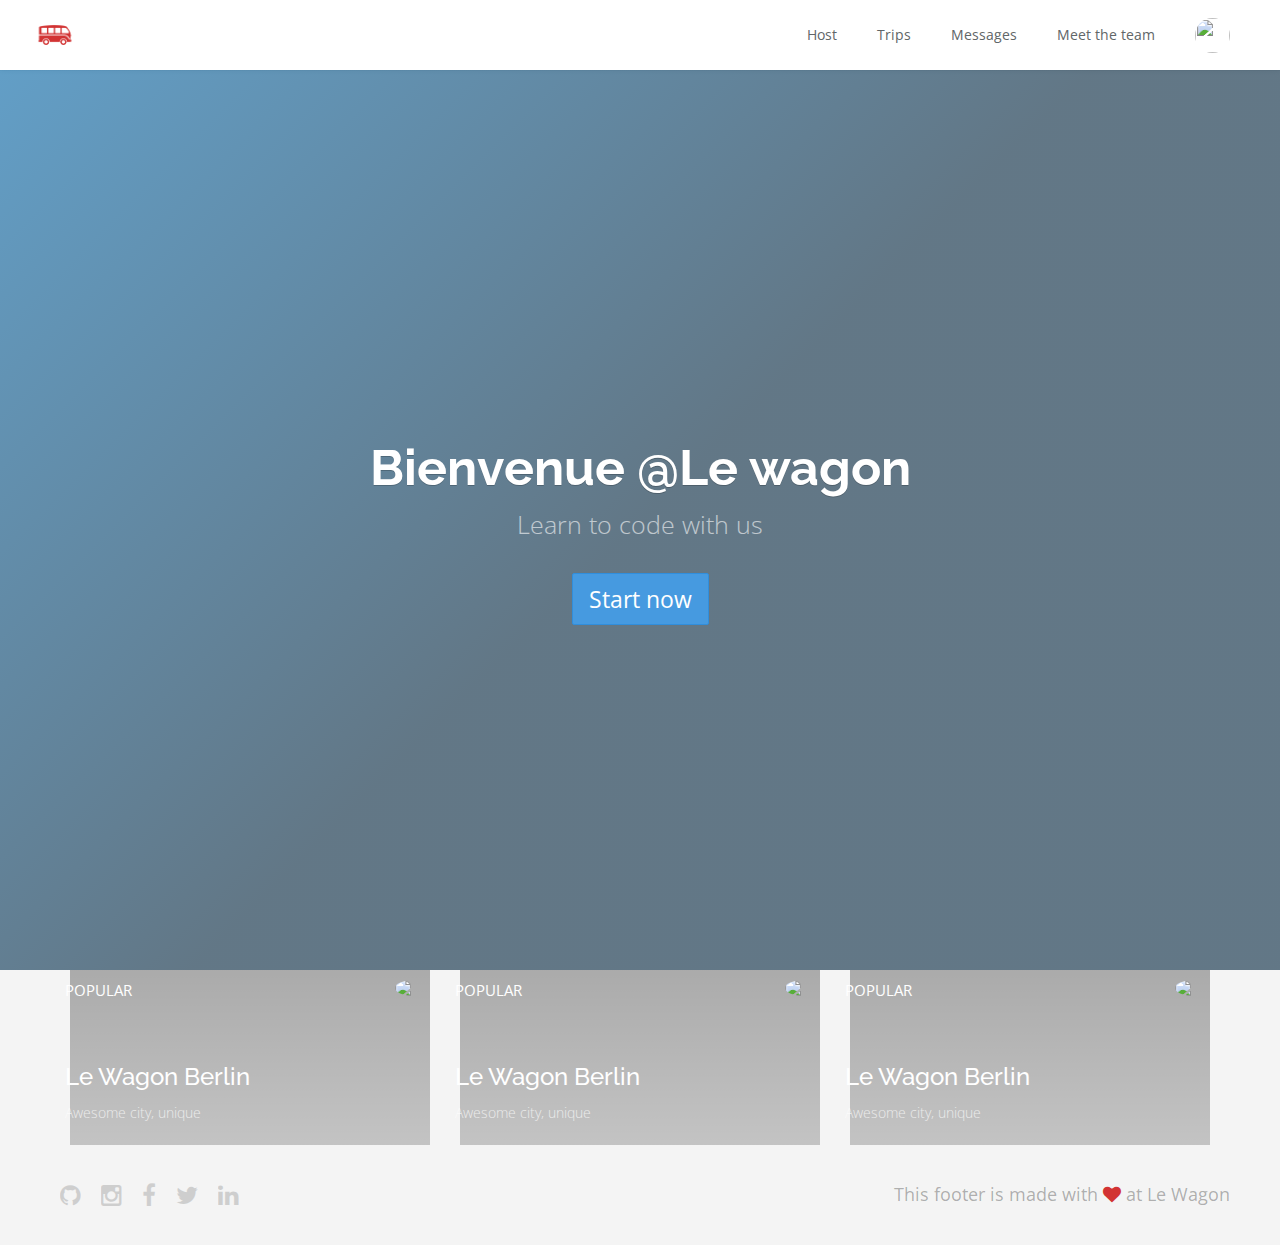
==== commit 27024cab: "Automated commit at 2018-04-30 14:19:29 UTC by middleman-deploy 2.0.0-alpha" ====
--- a/index.html
+++ b/index.html
@@ -7,20 +7,123 @@
           content="width=device-width, initial-scale=1, shrink-to-fit=no">
     <!-- Use the title from a page's frontmatter if it has one -->
     <title>Le Wagon - Middleman</title>
-    <link href="stylesheets/application-3c48b980.css" rel="stylesheet" />
+    <link href="stylesheets/application-0c29903c.css" rel="stylesheet" />
     <script src="javascripts/application-93de88c9.js"></script>
     <link href="images/favicon-f15af148.png" rel="icon" type="image/png" />
   </head>
   <body>
-    <div id="home">
-  <div class="home-content">
-    <img src="images/logo-acc9c0ec.png" width="200" alt="Logo" />
-    <p>
-      Middleman is now running!
-    </p>
-    <p class="about">
-      <a href="about.html">More about this template</a>
-    </p>
+    <div class="navbar-wagon">
+  <!-- Logo -->
+  <a href="/" class="navbar-wagon-brand">
+    <img src="images/logo-acc9c0ec.png" alt="logo">
+  </a>
+
+  <!-- Right Navigation -->
+  <div class="navbar-wagon-right hidden-xs hidden-sm">
+
+    <a href="" class="navbar-wagon-item navbar-wagon-link">Host</a>
+    <a href="" class="navbar-wagon-item navbar-wagon-link">Trips</a>
+    <a href="" class="navbar-wagon-item navbar-wagon-link">Messages</a>
+    <a href="team.html" class="navbar-wagon-item navbar-wagon-link">Meet the team</a>
+
+    <!-- Profile picture with dropdown list -->
+    <div class="navbar-wagon-item">
+      <div class="dropdown">
+        <img src="https://kitt.lewagon.com/placeholder/users/ssaunier" class="avatar dropdown-toggle" id="navbar-wagon-menu" data-toggle="dropdown">
+        <ul class="dropdown-menu dropdown-menu-right navbar-wagon-dropdown-menu">
+          <li><a href="#">Profile</a></li>
+          <li><a href="#">Dashboard</a></li>
+          <li><a href="#">Log Out</a></li>
+        </ul>
+      </div>
+    </div>
+  </div>
+
+  <!-- Dropdown appearing on mobile only -->
+  <div class="navbar-wagon-item hidden-md hidden-lg">
+    <div class="dropdown">
+      <i class="fa fa-bars dropdown-toggle" data-toggle="dropdown"></i>
+      <ul class="dropdown-menu dropdown-menu-right navbar-wagon-dropdown-menu">
+        <li><a href="#">Host</a></li>
+        <li><a href="#">Trips</a></li>
+        <li><a href="#">Messagese</a></li>
+      </ul>
+    </div>
+  </div>
+</div>
+
+    <div class="banner" style="background-image: linear-gradient(-225deg, rgba(0,101,168,0.6) 0%, rgba(0,36,61,0.6) 50%), url('https://kitt.lewagon.com/placeholder/cities/paris');">
+  <div class="banner-content">
+    <h1>Bienvenue @Le wagon</h1>
+    <p>Learn to code with us</p>
+    <a class="btn btn-primary btn-lg">Start now</a>
+  </div>
+</div>
+
+<div class="container">
+  <div class="row">
+
+    <div class="col-xs-12 col-sm-6 col-md-4">
+      <div class="card" style="background-image: linear-gradient(rgba(0,0,0,0.3), rgba(0,0,0,0.2)), url('https://kitt.lewagon.com/placeholder/cities/berlin');">
+      </div>
+      <div class="card-category">Popular</div>
+      <div class="card-description">
+        <h2>Le Wagon Berlin</h2>
+        <p>Awesome city, unique</p>
+      </div>
+      <img class="card-user" src="https://kitt.lewagon.com/placeholder/users/ssaunier">
+      <a class="card-link" href="#" ></a>
+      <img src="images/profil.png" class="card-link" alt="Profil" />
+    </div>
+
+    <div class="col-xs-12 col-sm-6 col-md-4">
+      <div class="card" style="background-image: linear-gradient(rgba(0,0,0,0.3), rgba(0,0,0,0.2)), url('https://kitt.lewagon.com/placeholder/cities/paris');">
+      </div>
+      <div class="card-category">Popular</div>
+      <div class="card-description">
+        <h2>Le Wagon Berlin</h2>
+        <p>Awesome city, unique</p>
+      </div>
+      <img class="card-user" src="https://kitt.lewagon.com/placeholder/users/tgenaitay">
+      <a class="card-link" href="#" ></a>
+      <img src="images/profil.png" class="card-link" alt="Profil" />
+    </div>
+
+    <div class="col-xs-12 col-sm-6 col-md-4">
+      <div class="card" style="background-image: linear-gradient(rgba(0,0,0,0.3), rgba(0,0,0,0.2)), url('https://kitt.lewagon.com/placeholder/cities/rio');">
+      </div>
+      <div class="card-category">Popular</div>
+      <div class="card-description">
+        <h2>Le Wagon Berlin</h2>
+        <p>Awesome city, unique</p>
+      </div>
+      <img class="card-user" src="https://kitt.lewagon.com/placeholder/users/papillard">
+      <a class="card-link" href="#" ></a>
+      <img src="images/profil.png" class="card-link" alt="Profil" />
+    </div>
+
+
+  </div>
+</div>
+
+
+
+
+
+
+
+
+
+    <div class="footer">
+  <div class="footer-links">
+    <a href="#"><i class="fa fa-github"></i></a>
+    <a href="#"><i class="fa fa-instagram"></i></a>
+    <a href="#"><i class="fa fa-facebook"></i></a>
+    <a href="#"><i class="fa fa-twitter"></i></a>
+    <a href="#"><i class="fa fa-linkedin"></i></a>
+  </div>
+  <div class="footer-copyright">
+    This footer is made with <i class="fa fa-heart"></i> at Le Wagon
   </div>
 </div>
 
--- a/stylesheets/application-0c29903c.css
+++ b/stylesheets/application-0c29903c.css
@@ -0,0 +1,8 @@
+@import url("https://fonts.googleapis.com/css?family=Open+Sans:400,300,700|Raleway:400,100,300,700,500");/*!
+ * Bootstrap v3.3.7 (http://getbootstrap.com)
+ * Copyright 2011-2016 Twitter, Inc.
+ * Licensed under MIT (https://github.com/twbs/bootstrap/blob/master/LICENSE)
+ *//*! normalize.css v3.0.3 | MIT License | github.com/necolas/normalize.css */html{font-family:sans-serif;-ms-text-size-adjust:100%;-webkit-text-size-adjust:100%}body{margin:0}article,aside,details,figcaption,figure,footer,header,hgroup,main,menu,nav,section,summary{display:block}audio,canvas,progress,video{display:inline-block;vertical-align:baseline}audio:not([controls]){display:none;height:0}[hidden],template{display:none}a{background-color:transparent}a:active,a:hover{outline:0}abbr[title]{border-bottom:1px dotted}b,strong{font-weight:bold}dfn{font-style:italic}h1{font-size:2em;margin:0.67em 0}mark{background:#ff0;color:#000}small{font-size:80%}sub,sup{font-size:75%;line-height:0;position:relative;vertical-align:baseline}sup{top:-0.5em}sub{bottom:-0.25em}img{border:0}svg:not(:root){overflow:hidden}figure{margin:1em 40px}hr{-webkit-box-sizing:content-box;box-sizing:content-box;height:0}pre{overflow:auto}code,kbd,pre,samp{font-family:monospace, monospace;font-size:1em}button,input,optgroup,select,textarea{color:inherit;font:inherit;margin:0}button{overflow:visible}button,select{text-transform:none}button,html input[type="button"],input[type="reset"],input[type="submit"]{-webkit-appearance:button;cursor:pointer}button[disabled],html input[disabled]{cursor:default}button::-moz-focus-inner,input::-moz-focus-inner{border:0;padding:0}input{line-height:normal}input[type="checkbox"],input[type="radio"]{-webkit-box-sizing:border-box;box-sizing:border-box;padding:0}input[type="number"]::-webkit-inner-spin-button,input[type="number"]::-webkit-outer-spin-button{height:auto}input[type="search"]{-webkit-appearance:textfield;-webkit-box-sizing:content-box;box-sizing:content-box}input[type="search"]::-webkit-search-cancel-button,input[type="search"]::-webkit-search-decoration{-webkit-appearance:none}fieldset{border:1px solid #c0c0c0;margin:0 2px;padding:0.35em 0.625em 0.75em}legend{border:0;padding:0}textarea{overflow:auto}optgroup{font-weight:bold}table{border-collapse:collapse;border-spacing:0}td,th{padding:0}/*! Source: https://github.com/h5bp/html5-boilerplate/blob/master/src/css/main.css */@media print{*,*:before,*:after{background:transparent !important;color:#000 !important;-webkit-box-shadow:none !important;box-shadow:none !important;text-shadow:none !important}a,a:visited{text-decoration:underline}a[href]:after{content:" (" attr(href) ")"}abbr[title]:after{content:" (" attr(title) ")"}a[href^="#"]:after,a[href^="javascript:"]:after{content:""}pre,blockquote{border:1px solid #999;page-break-inside:avoid}thead{display:table-header-group}tr,img{page-break-inside:avoid}img{max-width:100% !important}p,h2,h3{orphans:3;widows:3}h2,h3{page-break-after:avoid}.navbar{display:none}.btn>.caret,.dropup>.btn>.caret{border-top-color:#000 !important}.label{border:1px solid #000}.table{border-collapse:collapse !important}.table td,.table th{background-color:#fff !important}.table-bordered th,.table-bordered td{border:1px solid #ddd !important}}@font-face{font-family:'Glyphicons Halflings';src:url("../assets/bootstrap/glyphicons-halflings-regular-86b6f62b.eot");src:url("../assets/bootstrap/glyphicons-halflings-regular-86b6f62b.eot?#iefix") format("embedded-opentype"),url("../assets/bootstrap/glyphicons-halflings-regular-ca35b697.woff2") format("woff2"),url("../assets/bootstrap/glyphicons-halflings-regular-278e49a8.woff") format("woff"),url("../assets/bootstrap/glyphicons-halflings-regular-44bc1850.ttf") format("truetype"),url("../assets/bootstrap/glyphicons-halflings-regular-de51a849.svg#glyphicons_halflingsregular") format("svg")}.glyphicon{position:relative;top:1px;display:inline-block;font-family:'Glyphicons Halflings';font-style:normal;font-weight:normal;line-height:1;-webkit-font-smoothing:antialiased;-moz-osx-font-smoothing:grayscale}.glyphicon-asterisk:before{content:"\002a"}.glyphicon-plus:before{content:"\002b"}.glyphicon-euro:before,.glyphicon-eur:before{content:"\20ac"}.glyphicon-minus:before{content:"\2212"}.glyphicon-cloud:before{content:"\2601"}.glyphicon-envelope:before{content:"\2709"}.glyphicon-pencil:before{content:"\270f"}.glyphicon-glass:before{content:"\e001"}.glyphicon-music:before{content:"\e002"}.glyphicon-search:before{content:"\e003"}.glyphicon-heart:before{content:"\e005"}.glyphicon-star:before{content:"\e006"}.glyphicon-star-empty:before{content:"\e007"}.glyphicon-user:before{content:"\e008"}.glyphicon-film:before{content:"\e009"}.glyphicon-th-large:before{content:"\e010"}.glyphicon-th:before{content:"\e011"}.glyphicon-th-list:before{content:"\e012"}.glyphicon-ok:before{content:"\e013"}.glyphicon-remove:before{content:"\e014"}.glyphicon-zoom-in:before{content:"\e015"}.glyphicon-zoom-out:before{content:"\e016"}.glyphicon-off:before{content:"\e017"}.glyphicon-signal:before{content:"\e018"}.glyphicon-cog:before{content:"\e019"}.glyphicon-trash:before{content:"\e020"}.glyphicon-home:before{content:"\e021"}.glyphicon-file:before{content:"\e022"}.glyphicon-time:before{content:"\e023"}.glyphicon-road:before{content:"\e024"}.glyphicon-download-alt:before{content:"\e025"}.glyphicon-download:before{content:"\e026"}.glyphicon-upload:before{content:"\e027"}.glyphicon-inbox:before{content:"\e028"}.glyphicon-play-circle:before{content:"\e029"}.glyphicon-repeat:before{content:"\e030"}.glyphicon-refresh:before{content:"\e031"}.glyphicon-list-alt:before{content:"\e032"}.glyphicon-lock:before{content:"\e033"}.glyphicon-flag:before{content:"\e034"}.glyphicon-headphones:before{content:"\e035"}.glyphicon-volume-off:before{content:"\e036"}.glyphicon-volume-down:before{content:"\e037"}.glyphicon-volume-up:before{content:"\e038"}.glyphicon-qrcode:before{content:"\e039"}.glyphicon-barcode:before{content:"\e040"}.glyphicon-tag:before{content:"\e041"}.glyphicon-tags:before{content:"\e042"}.glyphicon-book:before{content:"\e043"}.glyphicon-bookmark:before{content:"\e044"}.glyphicon-print:before{content:"\e045"}.glyphicon-camera:before{content:"\e046"}.glyphicon-font:before{content:"\e047"}.glyphicon-bold:before{content:"\e048"}.glyphicon-italic:before{content:"\e049"}.glyphicon-text-height:before{content:"\e050"}.glyphicon-text-width:before{content:"\e051"}.glyphicon-align-left:before{content:"\e052"}.glyphicon-align-center:before{content:"\e053"}.glyphicon-align-right:before{content:"\e054"}.glyphicon-align-justify:before{content:"\e055"}.glyphicon-list:before{content:"\e056"}.glyphicon-indent-left:before{content:"\e057"}.glyphicon-indent-right:before{content:"\e058"}.glyphicon-facetime-video:before{content:"\e059"}.glyphicon-picture:before{content:"\e060"}.glyphicon-map-marker:before{content:"\e062"}.glyphicon-adjust:before{content:"\e063"}.glyphicon-tint:before{content:"\e064"}.glyphicon-edit:before{content:"\e065"}.glyphicon-share:before{content:"\e066"}.glyphicon-check:before{content:"\e067"}.glyphicon-move:before{content:"\e068"}.glyphicon-step-backward:before{content:"\e069"}.glyphicon-fast-backward:before{content:"\e070"}.glyphicon-backward:before{content:"\e071"}.glyphicon-play:before{content:"\e072"}.glyphicon-pause:before{content:"\e073"}.glyphicon-stop:before{content:"\e074"}.glyphicon-forward:before{content:"\e075"}.glyphicon-fast-forward:before{content:"\e076"}.glyphicon-step-forward:before{content:"\e077"}.glyphicon-eject:before{content:"\e078"}.glyphicon-chevron-left:before{content:"\e079"}.glyphicon-chevron-right:before{content:"\e080"}.glyphicon-plus-sign:before{content:"\e081"}.glyphicon-minus-sign:before{content:"\e082"}.glyphicon-remove-sign:before{content:"\e083"}.glyphicon-ok-sign:before{content:"\e084"}.glyphicon-question-sign:before{content:"\e085"}.glyphicon-info-sign:before{content:"\e086"}.glyphicon-screenshot:before{content:"\e087"}.glyphicon-remove-circle:before{content:"\e088"}.glyphicon-ok-circle:before{content:"\e089"}.glyphicon-ban-circle:before{content:"\e090"}.glyphicon-arrow-left:before{content:"\e091"}.glyphicon-arrow-right:before{content:"\e092"}.glyphicon-arrow-up:before{content:"\e093"}.glyphicon-arrow-down:before{content:"\e094"}.glyphicon-share-alt:before{content:"\e095"}.glyphicon-resize-full:before{content:"\e096"}.glyphicon-resize-small:before{content:"\e097"}.glyphicon-exclamation-sign:before{content:"\e101"}.glyphicon-gift:before{content:"\e102"}.glyphicon-leaf:before{content:"\e103"}.glyphicon-fire:before{content:"\e104"}.glyphicon-eye-open:before{content:"\e105"}.glyphicon-eye-close:before{content:"\e106"}.glyphicon-warning-sign:before{content:"\e107"}.glyphicon-plane:before{content:"\e108"}.glyphicon-calendar:before{content:"\e109"}.glyphicon-random:before{content:"\e110"}.glyphicon-comment:before{content:"\e111"}.glyphicon-magnet:before{content:"\e112"}.glyphicon-chevron-up:before{content:"\e113"}.glyphicon-chevron-down:before{content:"\e114"}.glyphicon-retweet:before{content:"\e115"}.glyphicon-shopping-cart:before{content:"\e116"}.glyphicon-folder-close:before{content:"\e117"}.glyphicon-folder-open:before{content:"\e118"}.glyphicon-resize-vertical:before{content:"\e119"}.glyphicon-resize-horizontal:before{content:"\e120"}.glyphicon-hdd:before{content:"\e121"}.glyphicon-bullhorn:before{content:"\e122"}.glyphicon-bell:before{content:"\e123"}.glyphicon-certificate:before{content:"\e124"}.glyphicon-thumbs-up:before{content:"\e125"}.glyphicon-thumbs-down:before{content:"\e126"}.glyphicon-hand-right:before{content:"\e127"}.glyphicon-hand-left:before{content:"\e128"}.glyphicon-hand-up:before{content:"\e129"}.glyphicon-hand-down:before{content:"\e130"}.glyphicon-circle-arrow-right:before{content:"\e131"}.glyphicon-circle-arrow-left:before{content:"\e132"}.glyphicon-circle-arrow-up:before{content:"\e133"}.glyphicon-circle-arrow-down:before{content:"\e134"}.glyphicon-globe:before{content:"\e135"}.glyphicon-wrench:before{content:"\e136"}.glyphicon-tasks:before{content:"\e137"}.glyphicon-filter:before{content:"\e138"}.glyphicon-briefcase:before{content:"\e139"}.glyphicon-fullscreen:before{content:"\e140"}.glyphicon-dashboard:before{content:"\e141"}.glyphicon-paperclip:before{content:"\e142"}.glyphicon-heart-empty:before{content:"\e143"}.glyphicon-link:before{content:"\e144"}.glyphicon-phone:before{content:"\e145"}.glyphicon-pushpin:before{content:"\e146"}.glyphicon-usd:before{content:"\e148"}.glyphicon-gbp:before{content:"\e149"}.glyphicon-sort:before{content:"\e150"}.glyphicon-sort-by-alphabet:before{content:"\e151"}.glyphicon-sort-by-alphabet-alt:before{content:"\e152"}.glyphicon-sort-by-order:before{content:"\e153"}.glyphicon-sort-by-order-alt:before{content:"\e154"}.glyphicon-sort-by-attributes:before{content:"\e155"}.glyphicon-sort-by-attributes-alt:before{content:"\e156"}.glyphicon-unchecked:before{content:"\e157"}.glyphicon-expand:before{content:"\e158"}.glyphicon-collapse-down:before{content:"\e159"}.glyphicon-collapse-up:before{content:"\e160"}.glyphicon-log-in:before{content:"\e161"}.glyphicon-flash:before{content:"\e162"}.glyphicon-log-out:before{content:"\e163"}.glyphicon-new-window:before{content:"\e164"}.glyphicon-record:before{content:"\e165"}.glyphicon-save:before{content:"\e166"}.glyphicon-open:before{content:"\e167"}.glyphicon-saved:before{content:"\e168"}.glyphicon-import:before{content:"\e169"}.glyphicon-export:before{content:"\e170"}.glyphicon-send:before{content:"\e171"}.glyphicon-floppy-disk:before{content:"\e172"}.glyphicon-floppy-saved:before{content:"\e173"}.glyphicon-floppy-remove:before{content:"\e174"}.glyphicon-floppy-save:before{content:"\e175"}.glyphicon-floppy-open:before{content:"\e176"}.glyphicon-credit-card:before{content:"\e177"}.glyphicon-transfer:before{content:"\e178"}.glyphicon-cutlery:before{content:"\e179"}.glyphicon-header:before{content:"\e180"}.glyphicon-compressed:before{content:"\e181"}.glyphicon-earphone:before{content:"\e182"}.glyphicon-phone-alt:before{content:"\e183"}.glyphicon-tower:before{content:"\e184"}.glyphicon-stats:before{content:"\e185"}.glyphicon-sd-video:before{content:"\e186"}.glyphicon-hd-video:before{content:"\e187"}.glyphicon-subtitles:before{content:"\e188"}.glyphicon-sound-stereo:before{content:"\e189"}.glyphicon-sound-dolby:before{content:"\e190"}.glyphicon-sound-5-1:before{content:"\e191"}.glyphicon-sound-6-1:before{content:"\e192"}.glyphicon-sound-7-1:before{content:"\e193"}.glyphicon-copyright-mark:before{content:"\e194"}.glyphicon-registration-mark:before{content:"\e195"}.glyphicon-cloud-download:before{content:"\e197"}.glyphicon-cloud-upload:before{content:"\e198"}.glyphicon-tree-conifer:before{content:"\e199"}.glyphicon-tree-deciduous:before{content:"\e200"}.glyphicon-cd:before{content:"\e201"}.glyphicon-save-file:before{content:"\e202"}.glyphicon-open-file:before{content:"\e203"}.glyphicon-level-up:before{content:"\e204"}.glyphicon-copy:before{content:"\e205"}.glyphicon-paste:before{content:"\e206"}.glyphicon-alert:before{content:"\e209"}.glyphicon-equalizer:before{content:"\e210"}.glyphicon-king:before{content:"\e211"}.glyphicon-queen:before{content:"\e212"}.glyphicon-pawn:before{content:"\e213"}.glyphicon-bishop:before{content:"\e214"}.glyphicon-knight:before{content:"\e215"}.glyphicon-baby-formula:before{content:"\e216"}.glyphicon-tent:before{content:"\26fa"}.glyphicon-blackboard:before{content:"\e218"}.glyphicon-bed:before{content:"\e219"}.glyphicon-apple:before{content:"\f8ff"}.glyphicon-erase:before{content:"\e221"}.glyphicon-hourglass:before{content:"\231b"}.glyphicon-lamp:before{content:"\e223"}.glyphicon-duplicate:before{content:"\e224"}.glyphicon-piggy-bank:before{content:"\e225"}.glyphicon-scissors:before{content:"\e226"}.glyphicon-bitcoin:before{content:"\e227"}.glyphicon-btc:before{content:"\e227"}.glyphicon-xbt:before{content:"\e227"}.glyphicon-yen:before{content:"\00a5"}.glyphicon-jpy:before{content:"\00a5"}.glyphicon-ruble:before{content:"\20bd"}.glyphicon-rub:before{content:"\20bd"}.glyphicon-scale:before{content:"\e230"}.glyphicon-ice-lolly:before{content:"\e231"}.glyphicon-ice-lolly-tasted:before{content:"\e232"}.glyphicon-education:before{content:"\e233"}.glyphicon-option-horizontal:before{content:"\e234"}.glyphicon-option-vertical:before{content:"\e235"}.glyphicon-menu-hamburger:before{content:"\e236"}.glyphicon-modal-window:before{content:"\e237"}.glyphicon-oil:before{content:"\e238"}.glyphicon-grain:before{content:"\e239"}.glyphicon-sunglasses:before{content:"\e240"}.glyphicon-text-size:before{content:"\e241"}.glyphicon-text-color:before{content:"\e242"}.glyphicon-text-background:before{content:"\e243"}.glyphicon-object-align-top:before{content:"\e244"}.glyphicon-object-align-bottom:before{content:"\e245"}.glyphicon-object-align-horizontal:before{content:"\e246"}.glyphicon-object-align-left:before{content:"\e247"}.glyphicon-object-align-vertical:before{content:"\e248"}.glyphicon-object-align-right:before{content:"\e249"}.glyphicon-triangle-right:before{content:"\e250"}.glyphicon-triangle-left:before{content:"\e251"}.glyphicon-triangle-bottom:before{content:"\e252"}.glyphicon-triangle-top:before{content:"\e253"}.glyphicon-console:before{content:"\e254"}.glyphicon-superscript:before{content:"\e255"}.glyphicon-subscript:before{content:"\e256"}.glyphicon-menu-left:before{content:"\e257"}.glyphicon-menu-right:before{content:"\e258"}.glyphicon-menu-down:before{content:"\e259"}.glyphicon-menu-up:before{content:"\e260"}*{-webkit-box-sizing:border-box;box-sizing:border-box}*:before,*:after{-webkit-box-sizing:border-box;box-sizing:border-box}html{font-size:10px;-webkit-tap-highlight-color:transparent}body{font-family:"Open Sans", "Helvetica", "sans-serif";font-size:18px;line-height:1.42857143;color:#333333;background-color:#F4F4F4}input,button,select,textarea{font-family:inherit;font-size:inherit;line-height:inherit}a{color:#469AE0;text-decoration:none}a:hover,a:focus{color:#1f74ba;text-decoration:underline}a:focus{outline:5px auto -webkit-focus-ring-color;outline-offset:-2px}figure{margin:0}img{vertical-align:middle}.img-responsive{display:block;max-width:100%;height:auto}.img-rounded{border-radius:2px}.img-thumbnail{padding:4px;line-height:1.42857143;background-color:#F4F4F4;border:1px solid #ddd;border-radius:2px;-webkit-transition:all 0.2s ease-in-out;transition:all 0.2s ease-in-out;display:inline-block;max-width:100%;height:auto}.img-circle{border-radius:50%}hr{margin-top:25px;margin-bottom:25px;border:0;border-top:1px solid #eeeeee}.sr-only{position:absolute;width:1px;height:1px;margin:-1px;padding:0;overflow:hidden;clip:rect(0, 0, 0, 0);border:0}.sr-only-focusable:active,.sr-only-focusable:focus{position:static;width:auto;height:auto;margin:0;overflow:visible;clip:auto}[role="button"]{cursor:pointer}h1,h2,h3,h4,h5,h6,.h1,.h2,.h3,.h4,.h5,.h6{font-family:"Raleway", "Helvetica", "sans-serif";font-weight:500;line-height:1.1;color:inherit}h1 small,h1 .small,h2 small,h2 .small,h3 small,h3 .small,h4 small,h4 .small,h5 small,h5 .small,h6 small,h6 .small,.h1 small,.h1 .small,.h2 small,.h2 .small,.h3 small,.h3 .small,.h4 small,.h4 .small,.h5 small,.h5 .small,.h6 small,.h6 .small{font-weight:normal;line-height:1;color:#777777}h1,.h1,h2,.h2,h3,.h3{margin-top:25px;margin-bottom:12.5px}h1 small,h1 .small,.h1 small,.h1 .small,h2 small,h2 .small,.h2 small,.h2 .small,h3 small,h3 .small,.h3 small,.h3 .small{font-size:65%}h4,.h4,h5,.h5,h6,.h6{margin-top:12.5px;margin-bottom:12.5px}h4 small,h4 .small,.h4 small,.h4 .small,h5 small,h5 .small,.h5 small,.h5 .small,h6 small,h6 .small,.h6 small,.h6 .small{font-size:75%}h1,.h1{font-size:46px}h2,.h2{font-size:38px}h3,.h3{font-size:31px}h4,.h4{font-size:23px}h5,.h5{font-size:18px}h6,.h6{font-size:16px}p{margin:0 0 12.5px}.lead{margin-bottom:25px;font-size:20px;font-weight:300;line-height:1.4}@media (min-width: 768px){.lead{font-size:27px}}small,.small{font-size:88%}mark,.mark{background-color:#fcf8e3;padding:.2em}.text-left{text-align:left}.text-right{text-align:right}.text-center{text-align:center}.text-justify{text-align:justify}.text-nowrap{white-space:nowrap}.text-lowercase{text-transform:lowercase}.text-uppercase,.initialism{text-transform:uppercase}.text-capitalize{text-transform:capitalize}.text-muted{color:#777777}.text-primary{color:#469AE0}a.text-primary:hover,a.text-primary:focus{color:#2381d0}.text-success{color:#3c763d}a.text-success:hover,a.text-success:focus{color:#2b542c}.text-info{color:#31708f}a.text-info:hover,a.text-info:focus{color:#245269}.text-warning{color:#8a6d3b}a.text-warning:hover,a.text-warning:focus{color:#66512c}.text-danger{color:#a94442}a.text-danger:hover,a.text-danger:focus{color:#843534}.bg-primary{color:#fff}.bg-primary{background-color:#469AE0}a.bg-primary:hover,a.bg-primary:focus{background-color:#2381d0}.bg-success{background-color:#dff0d8}a.bg-success:hover,a.bg-success:focus{background-color:#c1e2b3}.bg-info{background-color:#d9edf7}a.bg-info:hover,a.bg-info:focus{background-color:#afd9ee}.bg-warning{background-color:#fcf8e3}a.bg-warning:hover,a.bg-warning:focus{background-color:#f7ecb5}.bg-danger{background-color:#f2dede}a.bg-danger:hover,a.bg-danger:focus{background-color:#e4b9b9}.page-header{padding-bottom:11.5px;margin:50px 0 25px;border-bottom:1px solid #eeeeee}ul,ol{margin-top:0;margin-bottom:12.5px}ul ul,ul ol,ol ul,ol ol{margin-bottom:0}.list-unstyled{padding-left:0;list-style:none}.list-inline{padding-left:0;list-style:none;margin-left:-5px}.list-inline>li{display:inline-block;padding-left:5px;padding-right:5px}dl{margin-top:0;margin-bottom:25px}dt,dd{line-height:1.42857143}dt{font-weight:bold}dd{margin-left:0}.dl-horizontal dd:before,.dl-horizontal dd:after{content:" ";display:table}.dl-horizontal dd:after{clear:both}@media (min-width: 768px){.dl-horizontal dt{float:left;width:160px;clear:left;text-align:right;overflow:hidden;text-overflow:ellipsis;white-space:nowrap}.dl-horizontal dd{margin-left:180px}}abbr[title],abbr[data-original-title]{cursor:help;border-bottom:1px dotted #777777}.initialism{font-size:90%}blockquote{padding:12.5px 25px;margin:0 0 25px;font-size:22.5px;border-left:5px solid #eeeeee}blockquote p:last-child,blockquote ul:last-child,blockquote ol:last-child{margin-bottom:0}blockquote footer,blockquote small,blockquote .small{display:block;font-size:80%;line-height:1.42857143;color:#777777}blockquote footer:before,blockquote small:before,blockquote .small:before{content:'\2014 \00A0'}.blockquote-reverse,blockquote.pull-right{padding-right:15px;padding-left:0;border-right:5px solid #eeeeee;border-left:0;text-align:right}.blockquote-reverse footer:before,.blockquote-reverse small:before,.blockquote-reverse .small:before,blockquote.pull-right footer:before,blockquote.pull-right small:before,blockquote.pull-right .small:before{content:''}.blockquote-reverse footer:after,.blockquote-reverse small:after,.blockquote-reverse .small:after,blockquote.pull-right footer:after,blockquote.pull-right small:after,blockquote.pull-right .small:after{content:'\00A0 \2014'}address{margin-bottom:25px;font-style:normal;line-height:1.42857143}code,kbd,pre,samp{font-family:Menlo, Monaco, Consolas, "Courier New", monospace}code{padding:2px 4px;font-size:90%;color:#c7254e;background-color:#f9f2f4;border-radius:2px}kbd{padding:2px 4px;font-size:90%;color:#fff;background-color:#333;border-radius:2px;-webkit-box-shadow:inset 0 -1px 0 rgba(0,0,0,0.25);box-shadow:inset 0 -1px 0 rgba(0,0,0,0.25)}kbd kbd{padding:0;font-size:100%;font-weight:bold;-webkit-box-shadow:none;box-shadow:none}pre{display:block;padding:12px;margin:0 0 12.5px;font-size:17px;line-height:1.42857143;word-break:break-all;word-wrap:break-word;color:#333333;background-color:#f5f5f5;border:1px solid #ccc;border-radius:2px}pre code{padding:0;font-size:inherit;color:inherit;white-space:pre-wrap;background-color:transparent;border-radius:0}.pre-scrollable{max-height:340px;overflow-y:scroll}.container{margin-right:auto;margin-left:auto;padding-left:15px;padding-right:15px}.container:before,.container:after{content:" ";display:table}.container:after{clear:both}@media (min-width: 768px){.container{width:750px}}@media (min-width: 992px){.container{width:970px}}@media (min-width: 1200px){.container{width:1170px}}.container-fluid{margin-right:auto;margin-left:auto;padding-left:15px;padding-right:15px}.container-fluid:before,.container-fluid:after{content:" ";display:table}.container-fluid:after{clear:both}.row{margin-left:-15px;margin-right:-15px}.row:before,.row:after{content:" ";display:table}.row:after{clear:both}.col-xs-1,.col-sm-1,.col-md-1,.col-lg-1,.col-xs-2,.col-sm-2,.col-md-2,.col-lg-2,.col-xs-3,.col-sm-3,.col-md-3,.col-lg-3,.col-xs-4,.col-sm-4,.col-md-4,.col-lg-4,.col-xs-5,.col-sm-5,.col-md-5,.col-lg-5,.col-xs-6,.col-sm-6,.col-md-6,.col-lg-6,.col-xs-7,.col-sm-7,.col-md-7,.col-lg-7,.col-xs-8,.col-sm-8,.col-md-8,.col-lg-8,.col-xs-9,.col-sm-9,.col-md-9,.col-lg-9,.col-xs-10,.col-sm-10,.col-md-10,.col-lg-10,.col-xs-11,.col-sm-11,.col-md-11,.col-lg-11,.col-xs-12,.col-sm-12,.col-md-12,.col-lg-12{position:relative;min-height:1px;padding-left:15px;padding-right:15px}.col-xs-1,.col-xs-2,.col-xs-3,.col-xs-4,.col-xs-5,.col-xs-6,.col-xs-7,.col-xs-8,.col-xs-9,.col-xs-10,.col-xs-11,.col-xs-12{float:left}.col-xs-1{width:8.33333333%}.col-xs-2{width:16.66666667%}.col-xs-3{width:25%}.col-xs-4{width:33.33333333%}.col-xs-5{width:41.66666667%}.col-xs-6{width:50%}.col-xs-7{width:58.33333333%}.col-xs-8{width:66.66666667%}.col-xs-9{width:75%}.col-xs-10{width:83.33333333%}.col-xs-11{width:91.66666667%}.col-xs-12{width:100%}.col-xs-pull-0{right:auto}.col-xs-pull-1{right:8.33333333%}.col-xs-pull-2{right:16.66666667%}.col-xs-pull-3{right:25%}.col-xs-pull-4{right:33.33333333%}.col-xs-pull-5{right:41.66666667%}.col-xs-pull-6{right:50%}.col-xs-pull-7{right:58.33333333%}.col-xs-pull-8{right:66.66666667%}.col-xs-pull-9{right:75%}.col-xs-pull-10{right:83.33333333%}.col-xs-pull-11{right:91.66666667%}.col-xs-pull-12{right:100%}.col-xs-push-0{left:auto}.col-xs-push-1{left:8.33333333%}.col-xs-push-2{left:16.66666667%}.col-xs-push-3{left:25%}.col-xs-push-4{left:33.33333333%}.col-xs-push-5{left:41.66666667%}.col-xs-push-6{left:50%}.col-xs-push-7{left:58.33333333%}.col-xs-push-8{left:66.66666667%}.col-xs-push-9{left:75%}.col-xs-push-10{left:83.33333333%}.col-xs-push-11{left:91.66666667%}.col-xs-push-12{left:100%}.col-xs-offset-0{margin-left:0%}.col-xs-offset-1{margin-left:8.33333333%}.col-xs-offset-2{margin-left:16.66666667%}.col-xs-offset-3{margin-left:25%}.col-xs-offset-4{margin-left:33.33333333%}.col-xs-offset-5{margin-left:41.66666667%}.col-xs-offset-6{margin-left:50%}.col-xs-offset-7{margin-left:58.33333333%}.col-xs-offset-8{margin-left:66.66666667%}.col-xs-offset-9{margin-left:75%}.col-xs-offset-10{margin-left:83.33333333%}.col-xs-offset-11{margin-left:91.66666667%}.col-xs-offset-12{margin-left:100%}@media (min-width: 768px){.col-sm-1,.col-sm-2,.col-sm-3,.col-sm-4,.col-sm-5,.col-sm-6,.col-sm-7,.col-sm-8,.col-sm-9,.col-sm-10,.col-sm-11,.col-sm-12{float:left}.col-sm-1{width:8.33333333%}.col-sm-2{width:16.66666667%}.col-sm-3{width:25%}.col-sm-4{width:33.33333333%}.col-sm-5{width:41.66666667%}.col-sm-6{width:50%}.col-sm-7{width:58.33333333%}.col-sm-8{width:66.66666667%}.col-sm-9{width:75%}.col-sm-10{width:83.33333333%}.col-sm-11{width:91.66666667%}.col-sm-12{width:100%}.col-sm-pull-0{right:auto}.col-sm-pull-1{right:8.33333333%}.col-sm-pull-2{right:16.66666667%}.col-sm-pull-3{right:25%}.col-sm-pull-4{right:33.33333333%}.col-sm-pull-5{right:41.66666667%}.col-sm-pull-6{right:50%}.col-sm-pull-7{right:58.33333333%}.col-sm-pull-8{right:66.66666667%}.col-sm-pull-9{right:75%}.col-sm-pull-10{right:83.33333333%}.col-sm-pull-11{right:91.66666667%}.col-sm-pull-12{right:100%}.col-sm-push-0{left:auto}.col-sm-push-1{left:8.33333333%}.col-sm-push-2{left:16.66666667%}.col-sm-push-3{left:25%}.col-sm-push-4{left:33.33333333%}.col-sm-push-5{left:41.66666667%}.col-sm-push-6{left:50%}.col-sm-push-7{left:58.33333333%}.col-sm-push-8{left:66.66666667%}.col-sm-push-9{left:75%}.col-sm-push-10{left:83.33333333%}.col-sm-push-11{left:91.66666667%}.col-sm-push-12{left:100%}.col-sm-offset-0{margin-left:0%}.col-sm-offset-1{margin-left:8.33333333%}.col-sm-offset-2{margin-left:16.66666667%}.col-sm-offset-3{margin-left:25%}.col-sm-offset-4{margin-left:33.33333333%}.col-sm-offset-5{margin-left:41.66666667%}.col-sm-offset-6{margin-left:50%}.col-sm-offset-7{margin-left:58.33333333%}.col-sm-offset-8{margin-left:66.66666667%}.col-sm-offset-9{margin-left:75%}.col-sm-offset-10{margin-left:83.33333333%}.col-sm-offset-11{margin-left:91.66666667%}.col-sm-offset-12{margin-left:100%}}@media (min-width: 992px){.col-md-1,.col-md-2,.col-md-3,.col-md-4,.col-md-5,.col-md-6,.col-md-7,.col-md-8,.col-md-9,.col-md-10,.col-md-11,.col-md-12{float:left}.col-md-1{width:8.33333333%}.col-md-2{width:16.66666667%}.col-md-3{width:25%}.col-md-4{width:33.33333333%}.col-md-5{width:41.66666667%}.col-md-6{width:50%}.col-md-7{width:58.33333333%}.col-md-8{width:66.66666667%}.col-md-9{width:75%}.col-md-10{width:83.33333333%}.col-md-11{width:91.66666667%}.col-md-12{width:100%}.col-md-pull-0{right:auto}.col-md-pull-1{right:8.33333333%}.col-md-pull-2{right:16.66666667%}.col-md-pull-3{right:25%}.col-md-pull-4{right:33.33333333%}.col-md-pull-5{right:41.66666667%}.col-md-pull-6{right:50%}.col-md-pull-7{right:58.33333333%}.col-md-pull-8{right:66.66666667%}.col-md-pull-9{right:75%}.col-md-pull-10{right:83.33333333%}.col-md-pull-11{right:91.66666667%}.col-md-pull-12{right:100%}.col-md-push-0{left:auto}.col-md-push-1{left:8.33333333%}.col-md-push-2{left:16.66666667%}.col-md-push-3{left:25%}.col-md-push-4{left:33.33333333%}.col-md-push-5{left:41.66666667%}.col-md-push-6{left:50%}.col-md-push-7{left:58.33333333%}.col-md-push-8{left:66.66666667%}.col-md-push-9{left:75%}.col-md-push-10{left:83.33333333%}.col-md-push-11{left:91.66666667%}.col-md-push-12{left:100%}.col-md-offset-0{margin-left:0%}.col-md-offset-1{margin-left:8.33333333%}.col-md-offset-2{margin-left:16.66666667%}.col-md-offset-3{margin-left:25%}.col-md-offset-4{margin-left:33.33333333%}.col-md-offset-5{margin-left:41.66666667%}.col-md-offset-6{margin-left:50%}.col-md-offset-7{margin-left:58.33333333%}.col-md-offset-8{margin-left:66.66666667%}.col-md-offset-9{margin-left:75%}.col-md-offset-10{margin-left:83.33333333%}.col-md-offset-11{margin-left:91.66666667%}.col-md-offset-12{margin-left:100%}}@media (min-width: 1200px){.col-lg-1,.col-lg-2,.col-lg-3,.col-lg-4,.col-lg-5,.col-lg-6,.col-lg-7,.col-lg-8,.col-lg-9,.col-lg-10,.col-lg-11,.col-lg-12{float:left}.col-lg-1{width:8.33333333%}.col-lg-2{width:16.66666667%}.col-lg-3{width:25%}.col-lg-4{width:33.33333333%}.col-lg-5{width:41.66666667%}.col-lg-6{width:50%}.col-lg-7{width:58.33333333%}.col-lg-8{width:66.66666667%}.col-lg-9{width:75%}.col-lg-10{width:83.33333333%}.col-lg-11{width:91.66666667%}.col-lg-12{width:100%}.col-lg-pull-0{right:auto}.col-lg-pull-1{right:8.33333333%}.col-lg-pull-2{right:16.66666667%}.col-lg-pull-3{right:25%}.col-lg-pull-4{right:33.33333333%}.col-lg-pull-5{right:41.66666667%}.col-lg-pull-6{right:50%}.col-lg-pull-7{right:58.33333333%}.col-lg-pull-8{right:66.66666667%}.col-lg-pull-9{right:75%}.col-lg-pull-10{right:83.33333333%}.col-lg-pull-11{right:91.66666667%}.col-lg-pull-12{right:100%}.col-lg-push-0{left:auto}.col-lg-push-1{left:8.33333333%}.col-lg-push-2{left:16.66666667%}.col-lg-push-3{left:25%}.col-lg-push-4{left:33.33333333%}.col-lg-push-5{left:41.66666667%}.col-lg-push-6{left:50%}.col-lg-push-7{left:58.33333333%}.col-lg-push-8{left:66.66666667%}.col-lg-push-9{left:75%}.col-lg-push-10{left:83.33333333%}.col-lg-push-11{left:91.66666667%}.col-lg-push-12{left:100%}.col-lg-offset-0{margin-left:0%}.col-lg-offset-1{margin-left:8.33333333%}.col-lg-offset-2{margin-left:16.66666667%}.col-lg-offset-3{margin-left:25%}.col-lg-offset-4{margin-left:33.33333333%}.col-lg-offset-5{margin-left:41.66666667%}.col-lg-offset-6{margin-left:50%}.col-lg-offset-7{margin-left:58.33333333%}.col-lg-offset-8{margin-left:66.66666667%}.col-lg-offset-9{margin-left:75%}.col-lg-offset-10{margin-left:83.33333333%}.col-lg-offset-11{margin-left:91.66666667%}.col-lg-offset-12{margin-left:100%}}table{background-color:transparent}caption{padding-top:8px;padding-bottom:8px;color:#777777;text-align:left}th{text-align:left}.table{width:100%;max-width:100%;margin-bottom:25px}.table>thead>tr>th,.table>thead>tr>td,.table>tbody>tr>th,.table>tbody>tr>td,.table>tfoot>tr>th,.table>tfoot>tr>td{padding:8px;line-height:1.42857143;vertical-align:top;border-top:1px solid #ddd}.table>thead>tr>th{vertical-align:bottom;border-bottom:2px solid #ddd}.table>caption+thead>tr:first-child>th,.table>caption+thead>tr:first-child>td,.table>colgroup+thead>tr:first-child>th,.table>colgroup+thead>tr:first-child>td,.table>thead:first-child>tr:first-child>th,.table>thead:first-child>tr:first-child>td{border-top:0}.table>tbody+tbody{border-top:2px solid #ddd}.table .table{background-color:#F4F4F4}.table-condensed>thead>tr>th,.table-condensed>thead>tr>td,.table-condensed>tbody>tr>th,.table-condensed>tbody>tr>td,.table-condensed>tfoot>tr>th,.table-condensed>tfoot>tr>td{padding:5px}.table-bordered{border:1px solid #ddd}.table-bordered>thead>tr>th,.table-bordered>thead>tr>td,.table-bordered>tbody>tr>th,.table-bordered>tbody>tr>td,.table-bordered>tfoot>tr>th,.table-bordered>tfoot>tr>td{border:1px solid #ddd}.table-bordered>thead>tr>th,.table-bordered>thead>tr>td{border-bottom-width:2px}.table-striped>tbody>tr:nth-of-type(odd){background-color:#f9f9f9}.table-hover>tbody>tr:hover{background-color:#f5f5f5}table col[class*="col-"]{position:static;float:none;display:table-column}table td[class*="col-"],table th[class*="col-"]{position:static;float:none;display:table-cell}.table>thead>tr>td.active,.table>thead>tr>th.active,.table>thead>tr.active>td,.table>thead>tr.active>th,.table>tbody>tr>td.active,.table>tbody>tr>th.active,.table>tbody>tr.active>td,.table>tbody>tr.active>th,.table>tfoot>tr>td.active,.table>tfoot>tr>th.active,.table>tfoot>tr.active>td,.table>tfoot>tr.active>th{background-color:#f5f5f5}.table-hover>tbody>tr>td.active:hover,.table-hover>tbody>tr>th.active:hover,.table-hover>tbody>tr.active:hover>td,.table-hover>tbody>tr:hover>.active,.table-hover>tbody>tr.active:hover>th{background-color:#e8e8e8}.table>thead>tr>td.success,.table>thead>tr>th.success,.table>thead>tr.success>td,.table>thead>tr.success>th,.table>tbody>tr>td.success,.table>tbody>tr>th.success,.table>tbody>tr.success>td,.table>tbody>tr.success>th,.table>tfoot>tr>td.success,.table>tfoot>tr>th.success,.table>tfoot>tr.success>td,.table>tfoot>tr.success>th{background-color:#dff0d8}.table-hover>tbody>tr>td.success:hover,.table-hover>tbody>tr>th.success:hover,.table-hover>tbody>tr.success:hover>td,.table-hover>tbody>tr:hover>.success,.table-hover>tbody>tr.success:hover>th{background-color:#d0e9c6}.table>thead>tr>td.info,.table>thead>tr>th.info,.table>thead>tr.info>td,.table>thead>tr.info>th,.table>tbody>tr>td.info,.table>tbody>tr>th.info,.table>tbody>tr.info>td,.table>tbody>tr.info>th,.table>tfoot>tr>td.info,.table>tfoot>tr>th.info,.table>tfoot>tr.info>td,.table>tfoot>tr.info>th{background-color:#d9edf7}.table-hover>tbody>tr>td.info:hover,.table-hover>tbody>tr>th.info:hover,.table-hover>tbody>tr.info:hover>td,.table-hover>tbody>tr:hover>.info,.table-hover>tbody>tr.info:hover>th{background-color:#c4e3f3}.table>thead>tr>td.warning,.table>thead>tr>th.warning,.table>thead>tr.warning>td,.table>thead>tr.warning>th,.table>tbody>tr>td.warning,.table>tbody>tr>th.warning,.table>tbody>tr.warning>td,.table>tbody>tr.warning>th,.table>tfoot>tr>td.warning,.table>tfoot>tr>th.warning,.table>tfoot>tr.warning>td,.table>tfoot>tr.warning>th{background-color:#fcf8e3}.table-hover>tbody>tr>td.warning:hover,.table-hover>tbody>tr>th.warning:hover,.table-hover>tbody>tr.warning:hover>td,.table-hover>tbody>tr:hover>.warning,.table-hover>tbody>tr.warning:hover>th{background-color:#faf2cc}.table>thead>tr>td.danger,.table>thead>tr>th.danger,.table>thead>tr.danger>td,.table>thead>tr.danger>th,.table>tbody>tr>td.danger,.table>tbody>tr>th.danger,.table>tbody>tr.danger>td,.table>tbody>tr.danger>th,.table>tfoot>tr>td.danger,.table>tfoot>tr>th.danger,.table>tfoot>tr.danger>td,.table>tfoot>tr.danger>th{background-color:#f2dede}.table-hover>tbody>tr>td.danger:hover,.table-hover>tbody>tr>th.danger:hover,.table-hover>tbody>tr.danger:hover>td,.table-hover>tbody>tr:hover>.danger,.table-hover>tbody>tr.danger:hover>th{background-color:#ebcccc}.table-responsive{overflow-x:auto;min-height:0.01%}@media screen and (max-width: 767px){.table-responsive{width:100%;margin-bottom:18.75px;overflow-y:hidden;-ms-overflow-style:-ms-autohiding-scrollbar;border:1px solid #ddd}.table-responsive>.table{margin-bottom:0}.table-responsive>.table>thead>tr>th,.table-responsive>.table>thead>tr>td,.table-responsive>.table>tbody>tr>th,.table-responsive>.table>tbody>tr>td,.table-responsive>.table>tfoot>tr>th,.table-responsive>.table>tfoot>tr>td{white-space:nowrap}.table-responsive>.table-bordered{border:0}.table-responsive>.table-bordered>thead>tr>th:first-child,.table-responsive>.table-bordered>thead>tr>td:first-child,.table-responsive>.table-bordered>tbody>tr>th:first-child,.table-responsive>.table-bordered>tbody>tr>td:first-child,.table-responsive>.table-bordered>tfoot>tr>th:first-child,.table-responsive>.table-bordered>tfoot>tr>td:first-child{border-left:0}.table-responsive>.table-bordered>thead>tr>th:last-child,.table-responsive>.table-bordered>thead>tr>td:last-child,.table-responsive>.table-bordered>tbody>tr>th:last-child,.table-responsive>.table-bordered>tbody>tr>td:last-child,.table-responsive>.table-bordered>tfoot>tr>th:last-child,.table-responsive>.table-bordered>tfoot>tr>td:last-child{border-right:0}.table-responsive>.table-bordered>tbody>tr:last-child>th,.table-responsive>.table-bordered>tbody>tr:last-child>td,.table-responsive>.table-bordered>tfoot>tr:last-child>th,.table-responsive>.table-bordered>tfoot>tr:last-child>td{border-bottom:0}}fieldset{padding:0;margin:0;border:0;min-width:0}legend{display:block;width:100%;padding:0;margin-bottom:25px;font-size:27px;line-height:inherit;color:#333333;border:0;border-bottom:1px solid #e5e5e5}label{display:inline-block;max-width:100%;margin-bottom:5px;font-weight:bold}input[type="search"]{-webkit-box-sizing:border-box;box-sizing:border-box}input[type="radio"],input[type="checkbox"]{margin:4px 0 0;margin-top:1px \9;line-height:normal}input[type="file"]{display:block}input[type="range"]{display:block;width:100%}select[multiple],select[size]{height:auto}input[type="file"]:focus,input[type="radio"]:focus,input[type="checkbox"]:focus{outline:5px auto -webkit-focus-ring-color;outline-offset:-2px}output{display:block;padding-top:7px;font-size:18px;line-height:1.42857143;color:#000000}.form-control{display:block;width:100%;height:39px;padding:6px 12px;font-size:18px;line-height:1.42857143;color:#000000;background-color:#fff;background-image:none;border:1px solid #ccc;border-radius:2px;-webkit-box-shadow:inset 0 1px 1px rgba(0,0,0,0.075);box-shadow:inset 0 1px 1px rgba(0,0,0,0.075);-webkit-transition:border-color ease-in-out 0.15s, box-shadow ease-in-out 0.15s;-webkit-transition:border-color ease-in-out 0.15s, -webkit-box-shadow ease-in-out 0.15s;transition:border-color ease-in-out 0.15s, -webkit-box-shadow ease-in-out 0.15s;transition:border-color ease-in-out 0.15s, box-shadow ease-in-out 0.15s;transition:border-color ease-in-out 0.15s, box-shadow ease-in-out 0.15s, -webkit-box-shadow ease-in-out 0.15s}.form-control:focus{border-color:#66afe9;outline:0;-webkit-box-shadow:inset 0 1px 1px rgba(0,0,0,0.075),0 0 8px rgba(102,175,233,0.6);box-shadow:inset 0 1px 1px rgba(0,0,0,0.075),0 0 8px rgba(102,175,233,0.6)}.form-control::-moz-placeholder{color:#999;opacity:1}.form-control:-ms-input-placeholder{color:#999}.form-control::-webkit-input-placeholder{color:#999}.form-control::-ms-expand{border:0;background-color:transparent}.form-control[disabled],.form-control[readonly],fieldset[disabled] .form-control{background-color:#eeeeee;opacity:1}.form-control[disabled],fieldset[disabled] .form-control{cursor:not-allowed}textarea.form-control{height:auto}input[type="search"]{-webkit-appearance:none}@media screen and (-webkit-min-device-pixel-ratio: 0){input[type="date"].form-control,input[type="time"].form-control,input[type="datetime-local"].form-control,input[type="month"].form-control{line-height:39px}input[type="date"].input-sm,.input-group-sm>input[type="date"].form-control,.input-group-sm>input[type="date"].input-group-addon,.input-group-sm>.input-group-btn>input[type="date"].btn,.input-group-sm input[type="date"],input[type="time"].input-sm,.input-group-sm>input[type="time"].form-control,.input-group-sm>input[type="time"].input-group-addon,.input-group-sm>.input-group-btn>input[type="time"].btn,.input-group-sm input[type="time"],input[type="datetime-local"].input-sm,.input-group-sm>input[type="datetime-local"].form-control,.input-group-sm>input[type="datetime-local"].input-group-addon,.input-group-sm>.input-group-btn>input[type="datetime-local"].btn,.input-group-sm input[type="datetime-local"],input[type="month"].input-sm,.input-group-sm>input[type="month"].form-control,.input-group-sm>input[type="month"].input-group-addon,.input-group-sm>.input-group-btn>input[type="month"].btn,.input-group-sm input[type="month"]{line-height:36px}input[type="date"].input-lg,.input-group-lg>input[type="date"].form-control,.input-group-lg>input[type="date"].input-group-addon,.input-group-lg>.input-group-btn>input[type="date"].btn,.input-group-lg input[type="date"],input[type="time"].input-lg,.input-group-lg>input[type="time"].form-control,.input-group-lg>input[type="time"].input-group-addon,.input-group-lg>.input-group-btn>input[type="time"].btn,.input-group-lg input[type="time"],input[type="datetime-local"].input-lg,.input-group-lg>input[type="datetime-local"].form-control,.input-group-lg>input[type="datetime-local"].input-group-addon,.input-group-lg>.input-group-btn>input[type="datetime-local"].btn,.input-group-lg input[type="datetime-local"],input[type="month"].input-lg,.input-group-lg>input[type="month"].form-control,.input-group-lg>input[type="month"].input-group-addon,.input-group-lg>.input-group-btn>input[type="month"].btn,.input-group-lg input[type="month"]{line-height:53px}}.form-group{margin-bottom:15px}.radio,.checkbox{position:relative;display:block;margin-top:10px;margin-bottom:10px}.radio label,.checkbox label{min-height:25px;padding-left:20px;margin-bottom:0;font-weight:normal;cursor:pointer}.radio input[type="radio"],.radio-inline input[type="radio"],.checkbox input[type="checkbox"],.checkbox-inline input[type="checkbox"]{position:absolute;margin-left:-20px;margin-top:4px \9}.radio+.radio,.checkbox+.checkbox{margin-top:-5px}.radio-inline,.checkbox-inline{position:relative;display:inline-block;padding-left:20px;margin-bottom:0;vertical-align:middle;font-weight:normal;cursor:pointer}.radio-inline+.radio-inline,.checkbox-inline+.checkbox-inline{margin-top:0;margin-left:10px}input[type="radio"][disabled],input[type="radio"].disabled,fieldset[disabled] input[type="radio"],input[type="checkbox"][disabled],input[type="checkbox"].disabled,fieldset[disabled] input[type="checkbox"]{cursor:not-allowed}.radio-inline.disabled,fieldset[disabled] .radio-inline,.checkbox-inline.disabled,fieldset[disabled] .checkbox-inline{cursor:not-allowed}.radio.disabled label,fieldset[disabled] .radio label,.checkbox.disabled label,fieldset[disabled] .checkbox label{cursor:not-allowed}.form-control-static{padding-top:7px;padding-bottom:7px;margin-bottom:0;min-height:43px}.form-control-static.input-lg,.input-group-lg>.form-control-static.form-control,.input-group-lg>.form-control-static.input-group-addon,.input-group-lg>.input-group-btn>.form-control-static.btn,.form-control-static.input-sm,.input-group-sm>.form-control-static.form-control,.input-group-sm>.form-control-static.input-group-addon,.input-group-sm>.input-group-btn>.form-control-static.btn{padding-left:0;padding-right:0}.input-sm,.input-group-sm>.form-control,.input-group-sm>.input-group-addon,.input-group-sm>.input-group-btn>.btn{height:36px;padding:5px 10px;font-size:16px;line-height:1.5;border-radius:2px}select.input-sm,.input-group-sm>select.form-control,.input-group-sm>select.input-group-addon,.input-group-sm>.input-group-btn>select.btn{height:36px;line-height:36px}textarea.input-sm,.input-group-sm>textarea.form-control,.input-group-sm>textarea.input-group-addon,.input-group-sm>.input-group-btn>textarea.btn,select[multiple].input-sm,.input-group-sm>select[multiple].form-control,.input-group-sm>select[multiple].input-group-addon,.input-group-sm>.input-group-btn>select[multiple].btn{height:auto}.form-group-sm .form-control{height:36px;padding:5px 10px;font-size:16px;line-height:1.5;border-radius:2px}.form-group-sm select.form-control{height:36px;line-height:36px}.form-group-sm textarea.form-control,.form-group-sm select[multiple].form-control{height:auto}.form-group-sm .form-control-static{height:36px;min-height:41px;padding:6px 10px;font-size:16px;line-height:1.5}.input-lg,.input-group-lg>.form-control,.input-group-lg>.input-group-addon,.input-group-lg>.input-group-btn>.btn{height:53px;padding:10px 16px;font-size:23px;line-height:1.3333333;border-radius:2px}select.input-lg,.input-group-lg>select.form-control,.input-group-lg>select.input-group-addon,.input-group-lg>.input-group-btn>select.btn{height:53px;line-height:53px}textarea.input-lg,.input-group-lg>textarea.form-control,.input-group-lg>textarea.input-group-addon,.input-group-lg>.input-group-btn>textarea.btn,select[multiple].input-lg,.input-group-lg>select[multiple].form-control,.input-group-lg>select[multiple].input-group-addon,.input-group-lg>.input-group-btn>select[multiple].btn{height:auto}.form-group-lg .form-control{height:53px;padding:10px 16px;font-size:23px;line-height:1.3333333;border-radius:2px}.form-group-lg select.form-control{height:53px;line-height:53px}.form-group-lg textarea.form-control,.form-group-lg select[multiple].form-control{height:auto}.form-group-lg .form-control-static{height:53px;min-height:48px;padding:11px 16px;font-size:23px;line-height:1.3333333}.has-feedback{position:relative}.has-feedback .form-control{padding-right:48.75px}.form-control-feedback{position:absolute;top:0;right:0;z-index:2;display:block;width:39px;height:39px;line-height:39px;text-align:center;pointer-events:none}.input-lg+.form-control-feedback,.input-group-lg>.form-control+.form-control-feedback,.input-group-lg>.input-group-addon+.form-control-feedback,.input-group-lg>.input-group-btn>.btn+.form-control-feedback,.input-group-lg+.form-control-feedback,.form-group-lg .form-control+.form-control-feedback{width:53px;height:53px;line-height:53px}.input-sm+.form-control-feedback,.input-group-sm>.form-control+.form-control-feedback,.input-group-sm>.input-group-addon+.form-control-feedback,.input-group-sm>.input-group-btn>.btn+.form-control-feedback,.input-group-sm+.form-control-feedback,.form-group-sm .form-control+.form-control-feedback{width:36px;height:36px;line-height:36px}.has-success .help-block,.has-success .control-label,.has-success .radio,.has-success .checkbox,.has-success .radio-inline,.has-success .checkbox-inline,.has-success.radio label,.has-success.checkbox label,.has-success.radio-inline label,.has-success.checkbox-inline label{color:#3c763d}.has-success .form-control{border-color:#3c763d;-webkit-box-shadow:inset 0 1px 1px rgba(0,0,0,0.075);box-shadow:inset 0 1px 1px rgba(0,0,0,0.075)}.has-success .form-control:focus{border-color:#2b542c;-webkit-box-shadow:inset 0 1px 1px rgba(0,0,0,0.075),0 0 6px #67b168;box-shadow:inset 0 1px 1px rgba(0,0,0,0.075),0 0 6px #67b168}.has-success .input-group-addon{color:#3c763d;border-color:#3c763d;background-color:#dff0d8}.has-success .form-control-feedback{color:#3c763d}.has-warning .help-block,.has-warning .control-label,.has-warning .radio,.has-warning .checkbox,.has-warning .radio-inline,.has-warning .checkbox-inline,.has-warning.radio label,.has-warning.checkbox label,.has-warning.radio-inline label,.has-warning.checkbox-inline label{color:#8a6d3b}.has-warning .form-control{border-color:#8a6d3b;-webkit-box-shadow:inset 0 1px 1px rgba(0,0,0,0.075);box-shadow:inset 0 1px 1px rgba(0,0,0,0.075)}.has-warning .form-control:focus{border-color:#66512c;-webkit-box-shadow:inset 0 1px 1px rgba(0,0,0,0.075),0 0 6px #c0a16b;box-shadow:inset 0 1px 1px rgba(0,0,0,0.075),0 0 6px #c0a16b}.has-warning .input-group-addon{color:#8a6d3b;border-color:#8a6d3b;background-color:#fcf8e3}.has-warning .form-control-feedback{color:#8a6d3b}.has-error .help-block,.has-error .control-label,.has-error .radio,.has-error .checkbox,.has-error .radio-inline,.has-error .checkbox-inline,.has-error.radio label,.has-error.checkbox label,.has-error.radio-inline label,.has-error.checkbox-inline label{color:#a94442}.has-error .form-control{border-color:#a94442;-webkit-box-shadow:inset 0 1px 1px rgba(0,0,0,0.075);box-shadow:inset 0 1px 1px rgba(0,0,0,0.075)}.has-error .form-control:focus{border-color:#843534;-webkit-box-shadow:inset 0 1px 1px rgba(0,0,0,0.075),0 0 6px #ce8483;box-shadow:inset 0 1px 1px rgba(0,0,0,0.075),0 0 6px #ce8483}.has-error .input-group-addon{color:#a94442;border-color:#a94442;background-color:#f2dede}.has-error .form-control-feedback{color:#a94442}.has-feedback label ~ .form-control-feedback{top:30px}.has-feedback label.sr-only ~ .form-control-feedback{top:0}.help-block{display:block;margin-top:5px;margin-bottom:10px;color:#737373}@media (min-width: 768px){.form-inline .form-group{display:inline-block;margin-bottom:0;vertical-align:middle}.form-inline .form-control{display:inline-block;width:auto;vertical-align:middle}.form-inline .form-control-static{display:inline-block}.form-inline .input-group{display:inline-table;vertical-align:middle}.form-inline .input-group .input-group-addon,.form-inline .input-group .input-group-btn,.form-inline .input-group .form-control{width:auto}.form-inline .input-group>.form-control{width:100%}.form-inline .control-label{margin-bottom:0;vertical-align:middle}.form-inline .radio,.form-inline .checkbox{display:inline-block;margin-top:0;margin-bottom:0;vertical-align:middle}.form-inline .radio label,.form-inline .checkbox label{padding-left:0}.form-inline .radio input[type="radio"],.form-inline .checkbox input[type="checkbox"]{position:relative;margin-left:0}.form-inline .has-feedback .form-control-feedback{top:0}}.form-horizontal .radio,.form-horizontal .checkbox,.form-horizontal .radio-inline,.form-horizontal .checkbox-inline{margin-top:0;margin-bottom:0;padding-top:7px}.form-horizontal .radio,.form-horizontal .checkbox{min-height:32px}.form-horizontal .form-group{margin-left:-15px;margin-right:-15px}.form-horizontal .form-group:before,.form-horizontal .form-group:after{content:" ";display:table}.form-horizontal .form-group:after{clear:both}@media (min-width: 768px){.form-horizontal .control-label{text-align:right;margin-bottom:0;padding-top:7px}}.form-horizontal .has-feedback .form-control-feedback{right:15px}@media (min-width: 768px){.form-horizontal .form-group-lg .control-label{padding-top:11px;font-size:23px}}@media (min-width: 768px){.form-horizontal .form-group-sm .control-label{padding-top:6px;font-size:16px}}.btn{display:inline-block;margin-bottom:0;font-weight:normal;text-align:center;vertical-align:middle;-ms-touch-action:manipulation;touch-action:manipulation;cursor:pointer;background-image:none;border:1px solid transparent;white-space:nowrap;padding:6px 12px;font-size:18px;line-height:1.42857143;border-radius:2px;-webkit-user-select:none;-moz-user-select:none;-ms-user-select:none;user-select:none}.btn:focus,.btn.focus,.btn:active:focus,.btn:active.focus,.btn.active:focus,.btn.active.focus{outline:5px auto -webkit-focus-ring-color;outline-offset:-2px}.btn:hover,.btn:focus,.btn.focus{color:#333;text-decoration:none}.btn:active,.btn.active{outline:0;background-image:none;-webkit-box-shadow:inset 0 3px 5px rgba(0,0,0,0.125);box-shadow:inset 0 3px 5px rgba(0,0,0,0.125)}.btn.disabled,.btn[disabled],fieldset[disabled] .btn{cursor:not-allowed;opacity:0.65;filter:alpha(opacity=65);-webkit-box-shadow:none;box-shadow:none}a.btn.disabled,fieldset[disabled] a.btn{pointer-events:none}.btn-default{color:#333;background-color:#fff;border-color:#ccc}.btn-default:focus,.btn-default.focus{color:#333;background-color:#e6e6e6;border-color:#8c8c8c}.btn-default:hover{color:#333;background-color:#e6e6e6;border-color:#adadad}.btn-default:active,.btn-default.active,.open>.btn-default.dropdown-toggle{color:#333;background-color:#e6e6e6;border-color:#adadad}.btn-default:active:hover,.btn-default:active:focus,.btn-default:active.focus,.btn-default.active:hover,.btn-default.active:focus,.btn-default.active.focus,.open>.btn-default.dropdown-toggle:hover,.open>.btn-default.dropdown-toggle:focus,.open>.btn-default.dropdown-toggle.focus{color:#333;background-color:#d4d4d4;border-color:#8c8c8c}.btn-default:active,.btn-default.active,.open>.btn-default.dropdown-toggle{background-image:none}.btn-default.disabled:hover,.btn-default.disabled:focus,.btn-default.disabled.focus,.btn-default[disabled]:hover,.btn-default[disabled]:focus,.btn-default[disabled].focus,fieldset[disabled] .btn-default:hover,fieldset[disabled] .btn-default:focus,fieldset[disabled] .btn-default.focus{background-color:#fff;border-color:#ccc}.btn-default .badge{color:#fff;background-color:#333}.btn-primary{color:#fff;background-color:#469AE0;border-color:#308edc}.btn-primary:focus,.btn-primary.focus{color:#fff;background-color:#2381d0;border-color:#144b79}.btn-primary:hover{color:#fff;background-color:#2381d0;border-color:#1e6eb2}.btn-primary:active,.btn-primary.active,.open>.btn-primary.dropdown-toggle{color:#fff;background-color:#2381d0;border-color:#1e6eb2}.btn-primary:active:hover,.btn-primary:active:focus,.btn-primary:active.focus,.btn-primary.active:hover,.btn-primary.active:focus,.btn-primary.active.focus,.open>.btn-primary.dropdown-toggle:hover,.open>.btn-primary.dropdown-toggle:focus,.open>.btn-primary.dropdown-toggle.focus{color:#fff;background-color:#1e6eb2;border-color:#144b79}.btn-primary:active,.btn-primary.active,.open>.btn-primary.dropdown-toggle{background-image:none}.btn-primary.disabled:hover,.btn-primary.disabled:focus,.btn-primary.disabled.focus,.btn-primary[disabled]:hover,.btn-primary[disabled]:focus,.btn-primary[disabled].focus,fieldset[disabled] .btn-primary:hover,fieldset[disabled] .btn-primary:focus,fieldset[disabled] .btn-primary.focus{background-color:#469AE0;border-color:#308edc}.btn-primary .badge{color:#469AE0;background-color:#fff}.btn-success{color:#fff;background-color:#32B796;border-color:#2da386}.btn-success:focus,.btn-success.focus{color:#fff;background-color:#278f75;border-color:#113f34}.btn-success:hover{color:#fff;background-color:#278f75;border-color:#1f735e}.btn-success:active,.btn-success.active,.open>.btn-success.dropdown-toggle{color:#fff;background-color:#278f75;border-color:#1f735e}.btn-success:active:hover,.btn-success:active:focus,.btn-success:active.focus,.btn-success.active:hover,.btn-success.active:focus,.btn-success.active.focus,.open>.btn-success.dropdown-toggle:hover,.open>.btn-success.dropdown-toggle:focus,.open>.btn-success.dropdown-toggle.focus{color:#fff;background-color:#1f735e;border-color:#113f34}.btn-success:active,.btn-success.active,.open>.btn-success.dropdown-toggle{background-image:none}.btn-success.disabled:hover,.btn-success.disabled:focus,.btn-success.disabled.focus,.btn-success[disabled]:hover,.btn-success[disabled]:focus,.btn-success[disabled].focus,fieldset[disabled] .btn-success:hover,fieldset[disabled] .btn-success:focus,fieldset[disabled] .btn-success.focus{background-color:#32B796;border-color:#2da386}.btn-success .badge{color:#32B796;background-color:#fff}.btn-info{color:#fff;background-color:#FDB631;border-color:#fdad18}.btn-info:focus,.btn-info.focus{color:#fff;background-color:#f9a302;border-color:#946101}.btn-info:hover{color:#fff;background-color:#f9a302;border-color:#d58c02}.btn-info:active,.btn-info.active,.open>.btn-info.dropdown-toggle{color:#fff;background-color:#f9a302;border-color:#d58c02}.btn-info:active:hover,.btn-info:active:focus,.btn-info:active.focus,.btn-info.active:hover,.btn-info.active:focus,.btn-info.active.focus,.open>.btn-info.dropdown-toggle:hover,.open>.btn-info.dropdown-toggle:focus,.open>.btn-info.dropdown-toggle.focus{color:#fff;background-color:#d58c02;border-color:#946101}.btn-info:active,.btn-info.active,.open>.btn-info.dropdown-toggle{background-image:none}.btn-info.disabled:hover,.btn-info.disabled:focus,.btn-info.disabled.focus,.btn-info[disabled]:hover,.btn-info[disabled]:focus,.btn-info[disabled].focus,fieldset[disabled] .btn-info:hover,fieldset[disabled] .btn-info:focus,fieldset[disabled] .btn-info.focus{background-color:#FDB631;border-color:#fdad18}.btn-info .badge{color:#FDB631;background-color:#fff}.btn-warning{color:#fff;background-color:#E67E22;border-color:#d67118}.btn-warning:focus,.btn-warning.focus{color:#fff;background-color:#bf6516;border-color:#64350b}.btn-warning:hover{color:#fff;background-color:#bf6516;border-color:#9f5412}.btn-warning:active,.btn-warning.active,.open>.btn-warning.dropdown-toggle{color:#fff;background-color:#bf6516;border-color:#9f5412}.btn-warning:active:hover,.btn-warning:active:focus,.btn-warning:active.focus,.btn-warning.active:hover,.btn-warning.active:focus,.btn-warning.active.focus,.open>.btn-warning.dropdown-toggle:hover,.open>.btn-warning.dropdown-toggle:focus,.open>.btn-warning.dropdown-toggle.focus{color:#fff;background-color:#9f5412;border-color:#64350b}.btn-warning:active,.btn-warning.active,.open>.btn-warning.dropdown-toggle{background-image:none}.btn-warning.disabled:hover,.btn-warning.disabled:focus,.btn-warning.disabled.focus,.btn-warning[disabled]:hover,.btn-warning[disabled]:focus,.btn-warning[disabled].focus,fieldset[disabled] .btn-warning:hover,fieldset[disabled] .btn-warning:focus,fieldset[disabled] .btn-warning.focus{background-color:#E67E22;border-color:#d67118}.btn-warning .badge{color:#E67E22;background-color:#fff}.btn-danger{color:#fff;background-color:#EE5F5B;border-color:#ec4844}.btn-danger:focus,.btn-danger.focus{color:#fff;background-color:#e9322d;border-color:#9f1411}.btn-danger:hover{color:#fff;background-color:#e9322d;border-color:#dc1c17}.btn-danger:active,.btn-danger.active,.open>.btn-danger.dropdown-toggle{color:#fff;background-color:#e9322d;border-color:#dc1c17}.btn-danger:active:hover,.btn-danger:active:focus,.btn-danger:active.focus,.btn-danger.active:hover,.btn-danger.active:focus,.btn-danger.active.focus,.open>.btn-danger.dropdown-toggle:hover,.open>.btn-danger.dropdown-toggle:focus,.open>.btn-danger.dropdown-toggle.focus{color:#fff;background-color:#dc1c17;border-color:#9f1411}.btn-danger:active,.btn-danger.active,.open>.btn-danger.dropdown-toggle{background-image:none}.btn-danger.disabled:hover,.btn-danger.disabled:focus,.btn-danger.disabled.focus,.btn-danger[disabled]:hover,.btn-danger[disabled]:focus,.btn-danger[disabled].focus,fieldset[disabled] .btn-danger:hover,fieldset[disabled] .btn-danger:focus,fieldset[disabled] .btn-danger.focus{background-color:#EE5F5B;border-color:#ec4844}.btn-danger .badge{color:#EE5F5B;background-color:#fff}.btn-link{color:#469AE0;font-weight:normal;border-radius:0}.btn-link,.btn-link:active,.btn-link.active,.btn-link[disabled],fieldset[disabled] .btn-link{background-color:transparent;-webkit-box-shadow:none;box-shadow:none}.btn-link,.btn-link:hover,.btn-link:focus,.btn-link:active{border-color:transparent}.btn-link:hover,.btn-link:focus{color:#1f74ba;text-decoration:underline;background-color:transparent}.btn-link[disabled]:hover,.btn-link[disabled]:focus,fieldset[disabled] .btn-link:hover,fieldset[disabled] .btn-link:focus{color:#777777;text-decoration:none}.btn-lg,.btn-group-lg>.btn{padding:10px 16px;font-size:23px;line-height:1.3333333;border-radius:2px}.btn-sm,.btn-group-sm>.btn{padding:5px 10px;font-size:16px;line-height:1.5;border-radius:2px}.btn-xs,.btn-group-xs>.btn{padding:1px 5px;font-size:16px;line-height:1.5;border-radius:2px}.btn-block{display:block;width:100%}.btn-block+.btn-block{margin-top:5px}input[type="submit"].btn-block,input[type="reset"].btn-block,input[type="button"].btn-block{width:100%}.fade{opacity:0;-webkit-transition:opacity 0.15s linear;transition:opacity 0.15s linear}.fade.in{opacity:1}.collapse{display:none}.collapse.in{display:block}tr.collapse.in{display:table-row}tbody.collapse.in{display:table-row-group}.collapsing{position:relative;height:0;overflow:hidden;-webkit-transition-property:height, visibility;transition-property:height, visibility;-webkit-transition-duration:0.35s;transition-duration:0.35s;-webkit-transition-timing-function:ease;transition-timing-function:ease}.caret{display:inline-block;width:0;height:0;margin-left:2px;vertical-align:middle;border-top:4px dashed;border-top:4px solid \9;border-right:4px solid transparent;border-left:4px solid transparent}.dropup,.dropdown{position:relative}.dropdown-toggle:focus{outline:0}.dropdown-menu{position:absolute;top:100%;left:0;z-index:1000;display:none;float:left;min-width:160px;padding:5px 0;margin:2px 0 0;list-style:none;font-size:18px;text-align:left;background-color:#fff;border:1px solid #ccc;border:1px solid rgba(0,0,0,0.15);border-radius:2px;-webkit-box-shadow:0 6px 12px rgba(0,0,0,0.175);box-shadow:0 6px 12px rgba(0,0,0,0.175);background-clip:padding-box}.dropdown-menu.pull-right{right:0;left:auto}.dropdown-menu .divider{height:1px;margin:11.5px 0;overflow:hidden;background-color:#e5e5e5}.dropdown-menu>li>a{display:block;padding:3px 20px;clear:both;font-weight:normal;line-height:1.42857143;color:#333333;white-space:nowrap}.dropdown-menu>li>a:hover,.dropdown-menu>li>a:focus{text-decoration:none;color:#262626;background-color:#f5f5f5}.dropdown-menu>.active>a,.dropdown-menu>.active>a:hover,.dropdown-menu>.active>a:focus{color:#fff;text-decoration:none;outline:0;background-color:#469AE0}.dropdown-menu>.disabled>a,.dropdown-menu>.disabled>a:hover,.dropdown-menu>.disabled>a:focus{color:#777777}.dropdown-menu>.disabled>a:hover,.dropdown-menu>.disabled>a:focus{text-decoration:none;background-color:transparent;background-image:none;filter:progid:DXImageTransform.Microsoft.gradient(enabled = false);cursor:not-allowed}.open>.dropdown-menu{display:block}.open>a{outline:0}.dropdown-menu-right{left:auto;right:0}.dropdown-menu-left{left:0;right:auto}.dropdown-header{display:block;padding:3px 20px;font-size:16px;line-height:1.42857143;color:#777777;white-space:nowrap}.dropdown-backdrop{position:fixed;left:0;right:0;bottom:0;top:0;z-index:990}.pull-right>.dropdown-menu{right:0;left:auto}.dropup .caret,.navbar-fixed-bottom .dropdown .caret{border-top:0;border-bottom:4px dashed;border-bottom:4px solid \9;content:""}.dropup .dropdown-menu,.navbar-fixed-bottom .dropdown .dropdown-menu{top:auto;bottom:100%;margin-bottom:2px}@media (min-width: 768px){.navbar-right .dropdown-menu{right:0;left:auto}.navbar-right .dropdown-menu-left{left:0;right:auto}}.btn-group,.btn-group-vertical{position:relative;display:inline-block;vertical-align:middle}.btn-group>.btn,.btn-group-vertical>.btn{position:relative;float:left}.btn-group>.btn:hover,.btn-group>.btn:focus,.btn-group>.btn:active,.btn-group>.btn.active,.btn-group-vertical>.btn:hover,.btn-group-vertical>.btn:focus,.btn-group-vertical>.btn:active,.btn-group-vertical>.btn.active{z-index:2}.btn-group .btn+.btn,.btn-group .btn+.btn-group,.btn-group .btn-group+.btn,.btn-group .btn-group+.btn-group{margin-left:-1px}.btn-toolbar{margin-left:-5px}.btn-toolbar:before,.btn-toolbar:after{content:" ";display:table}.btn-toolbar:after{clear:both}.btn-toolbar .btn,.btn-toolbar .btn-group,.btn-toolbar .input-group{float:left}.btn-toolbar>.btn,.btn-toolbar>.btn-group,.btn-toolbar>.input-group{margin-left:5px}.btn-group>.btn:not(:first-child):not(:last-child):not(.dropdown-toggle){border-radius:0}.btn-group>.btn:first-child{margin-left:0}.btn-group>.btn:first-child:not(:last-child):not(.dropdown-toggle){border-bottom-right-radius:0;border-top-right-radius:0}.btn-group>.btn:last-child:not(:first-child),.btn-group>.dropdown-toggle:not(:first-child){border-bottom-left-radius:0;border-top-left-radius:0}.btn-group>.btn-group{float:left}.btn-group>.btn-group:not(:first-child):not(:last-child)>.btn{border-radius:0}.btn-group>.btn-group:first-child:not(:last-child)>.btn:last-child,.btn-group>.btn-group:first-child:not(:last-child)>.dropdown-toggle{border-bottom-right-radius:0;border-top-right-radius:0}.btn-group>.btn-group:last-child:not(:first-child)>.btn:first-child{border-bottom-left-radius:0;border-top-left-radius:0}.btn-group .dropdown-toggle:active,.btn-group.open .dropdown-toggle{outline:0}.btn-group>.btn+.dropdown-toggle{padding-left:8px;padding-right:8px}.btn-group>.btn-lg+.dropdown-toggle,.btn-group-lg.btn-group>.btn+.dropdown-toggle{padding-left:12px;padding-right:12px}.btn-group.open .dropdown-toggle{-webkit-box-shadow:inset 0 3px 5px rgba(0,0,0,0.125);box-shadow:inset 0 3px 5px rgba(0,0,0,0.125)}.btn-group.open .dropdown-toggle.btn-link{-webkit-box-shadow:none;box-shadow:none}.btn .caret{margin-left:0}.btn-lg .caret,.btn-group-lg>.btn .caret{border-width:5px 5px 0;border-bottom-width:0}.dropup .btn-lg .caret,.dropup .btn-group-lg>.btn .caret{border-width:0 5px 5px}.btn-group-vertical>.btn,.btn-group-vertical>.btn-group,.btn-group-vertical>.btn-group>.btn{display:block;float:none;width:100%;max-width:100%}.btn-group-vertical>.btn-group:before,.btn-group-vertical>.btn-group:after{content:" ";display:table}.btn-group-vertical>.btn-group:after{clear:both}.btn-group-vertical>.btn-group>.btn{float:none}.btn-group-vertical>.btn+.btn,.btn-group-vertical>.btn+.btn-group,.btn-group-vertical>.btn-group+.btn,.btn-group-vertical>.btn-group+.btn-group{margin-top:-1px;margin-left:0}.btn-group-vertical>.btn:not(:first-child):not(:last-child){border-radius:0}.btn-group-vertical>.btn:first-child:not(:last-child){border-top-right-radius:2px;border-top-left-radius:2px;border-bottom-right-radius:0;border-bottom-left-radius:0}.btn-group-vertical>.btn:last-child:not(:first-child){border-top-right-radius:0;border-top-left-radius:0;border-bottom-right-radius:2px;border-bottom-left-radius:2px}.btn-group-vertical>.btn-group:not(:first-child):not(:last-child)>.btn{border-radius:0}.btn-group-vertical>.btn-group:first-child:not(:last-child)>.btn:last-child,.btn-group-vertical>.btn-group:first-child:not(:last-child)>.dropdown-toggle{border-bottom-right-radius:0;border-bottom-left-radius:0}.btn-group-vertical>.btn-group:last-child:not(:first-child)>.btn:first-child{border-top-right-radius:0;border-top-left-radius:0}.btn-group-justified{display:table;width:100%;table-layout:fixed;border-collapse:separate}.btn-group-justified>.btn,.btn-group-justified>.btn-group{float:none;display:table-cell;width:1%}.btn-group-justified>.btn-group .btn{width:100%}.btn-group-justified>.btn-group .dropdown-menu{left:auto}[data-toggle="buttons"]>.btn input[type="radio"],[data-toggle="buttons"]>.btn input[type="checkbox"],[data-toggle="buttons"]>.btn-group>.btn input[type="radio"],[data-toggle="buttons"]>.btn-group>.btn input[type="checkbox"]{position:absolute;clip:rect(0, 0, 0, 0);pointer-events:none}.input-group{position:relative;display:table;border-collapse:separate}.input-group[class*="col-"]{float:none;padding-left:0;padding-right:0}.input-group .form-control{position:relative;z-index:2;float:left;width:100%;margin-bottom:0}.input-group .form-control:focus{z-index:3}.input-group-addon,.input-group-btn,.input-group .form-control{display:table-cell}.input-group-addon:not(:first-child):not(:last-child),.input-group-btn:not(:first-child):not(:last-child),.input-group .form-control:not(:first-child):not(:last-child){border-radius:0}.input-group-addon,.input-group-btn{width:1%;white-space:nowrap;vertical-align:middle}.input-group-addon{padding:6px 12px;font-size:18px;font-weight:normal;line-height:1;color:#000000;text-align:center;background-color:#eeeeee;border:1px solid #ccc;border-radius:2px}.input-group-addon.input-sm,.input-group-sm>.input-group-addon,.input-group-sm>.input-group-btn>.input-group-addon.btn{padding:5px 10px;font-size:16px;border-radius:2px}.input-group-addon.input-lg,.input-group-lg>.input-group-addon,.input-group-lg>.input-group-btn>.input-group-addon.btn{padding:10px 16px;font-size:23px;border-radius:2px}.input-group-addon input[type="radio"],.input-group-addon input[type="checkbox"]{margin-top:0}.input-group .form-control:first-child,.input-group-addon:first-child,.input-group-btn:first-child>.btn,.input-group-btn:first-child>.btn-group>.btn,.input-group-btn:first-child>.dropdown-toggle,.input-group-btn:last-child>.btn:not(:last-child):not(.dropdown-toggle),.input-group-btn:last-child>.btn-group:not(:last-child)>.btn{border-bottom-right-radius:0;border-top-right-radius:0}.input-group-addon:first-child{border-right:0}.input-group .form-control:last-child,.input-group-addon:last-child,.input-group-btn:last-child>.btn,.input-group-btn:last-child>.btn-group>.btn,.input-group-btn:last-child>.dropdown-toggle,.input-group-btn:first-child>.btn:not(:first-child),.input-group-btn:first-child>.btn-group:not(:first-child)>.btn{border-bottom-left-radius:0;border-top-left-radius:0}.input-group-addon:last-child{border-left:0}.input-group-btn{position:relative;font-size:0;white-space:nowrap}.input-group-btn>.btn{position:relative}.input-group-btn>.btn+.btn{margin-left:-1px}.input-group-btn>.btn:hover,.input-group-btn>.btn:focus,.input-group-btn>.btn:active{z-index:2}.input-group-btn:first-child>.btn,.input-group-btn:first-child>.btn-group{margin-right:-1px}.input-group-btn:last-child>.btn,.input-group-btn:last-child>.btn-group{z-index:2;margin-left:-1px}.nav{margin-bottom:0;padding-left:0;list-style:none}.nav:before,.nav:after{content:" ";display:table}.nav:after{clear:both}.nav>li{position:relative;display:block}.nav>li>a{position:relative;display:block;padding:10px 15px}.nav>li>a:hover,.nav>li>a:focus{text-decoration:none;background-color:#eeeeee}.nav>li.disabled>a{color:#777777}.nav>li.disabled>a:hover,.nav>li.disabled>a:focus{color:#777777;text-decoration:none;background-color:transparent;cursor:not-allowed}.nav .open>a,.nav .open>a:hover,.nav .open>a:focus{background-color:#eeeeee;border-color:#469AE0}.nav .nav-divider{height:1px;margin:11.5px 0;overflow:hidden;background-color:#e5e5e5}.nav>li>a>img{max-width:none}.nav-tabs{border-bottom:1px solid #ddd}.nav-tabs>li{float:left;margin-bottom:-1px}.nav-tabs>li>a{margin-right:2px;line-height:1.42857143;border:1px solid transparent;border-radius:2px 2px 0 0}.nav-tabs>li>a:hover{border-color:#eeeeee #eeeeee #ddd}.nav-tabs>li.active>a,.nav-tabs>li.active>a:hover,.nav-tabs>li.active>a:focus{color:#000000;background-color:#F4F4F4;border:1px solid #ddd;border-bottom-color:transparent;cursor:default}.nav-pills>li{float:left}.nav-pills>li>a{border-radius:2px}.nav-pills>li+li{margin-left:2px}.nav-pills>li.active>a,.nav-pills>li.active>a:hover,.nav-pills>li.active>a:focus{color:#fff;background-color:#469AE0}.nav-stacked>li{float:none}.nav-stacked>li+li{margin-top:2px;margin-left:0}.nav-justified,.nav-tabs.nav-justified{width:100%}.nav-justified>li,.nav-tabs.nav-justified>li{float:none}.nav-justified>li>a,.nav-tabs.nav-justified>li>a{text-align:center;margin-bottom:5px}.nav-justified>.dropdown .dropdown-menu{top:auto;left:auto}@media (min-width: 768px){.nav-justified>li,.nav-tabs.nav-justified>li{display:table-cell;width:1%}.nav-justified>li>a,.nav-tabs.nav-justified>li>a{margin-bottom:0}}.nav-tabs-justified,.nav-tabs.nav-justified{border-bottom:0}.nav-tabs-justified>li>a,.nav-tabs.nav-justified>li>a{margin-right:0;border-radius:2px}.nav-tabs-justified>.active>a,.nav-tabs.nav-justified>.active>a,.nav-tabs-justified>.active>a:hover,.nav-tabs.nav-justified>.active>a:hover,.nav-tabs-justified>.active>a:focus,.nav-tabs.nav-justified>.active>a:focus{border:1px solid #ddd}@media (min-width: 768px){.nav-tabs-justified>li>a,.nav-tabs.nav-justified>li>a{border-bottom:1px solid #ddd;border-radius:2px 2px 0 0}.nav-tabs-justified>.active>a,.nav-tabs.nav-justified>.active>a,.nav-tabs-justified>.active>a:hover,.nav-tabs.nav-justified>.active>a:hover,.nav-tabs-justified>.active>a:focus,.nav-tabs.nav-justified>.active>a:focus{border-bottom-color:#F4F4F4}}.tab-content>.tab-pane{display:none}.tab-content>.active{display:block}.nav-tabs .dropdown-menu{margin-top:-1px;border-top-right-radius:0;border-top-left-radius:0}.navbar{position:relative;min-height:50px;margin-bottom:25px;border:1px solid transparent}.navbar:before,.navbar:after{content:" ";display:table}.navbar:after{clear:both}@media (min-width: 768px){.navbar{border-radius:2px}}.navbar-header:before,.navbar-header:after{content:" ";display:table}.navbar-header:after{clear:both}@media (min-width: 768px){.navbar-header{float:left}}.navbar-collapse{overflow-x:visible;padding-right:15px;padding-left:15px;border-top:1px solid transparent;-webkit-box-shadow:inset 0 1px 0 rgba(255,255,255,0.1);box-shadow:inset 0 1px 0 rgba(255,255,255,0.1);-webkit-overflow-scrolling:touch}.navbar-collapse:before,.navbar-collapse:after{content:" ";display:table}.navbar-collapse:after{clear:both}.navbar-collapse.in{overflow-y:auto}@media (min-width: 768px){.navbar-collapse{width:auto;border-top:0;-webkit-box-shadow:none;box-shadow:none}.navbar-collapse.collapse{display:block !important;height:auto !important;padding-bottom:0;overflow:visible !important}.navbar-collapse.in{overflow-y:visible}.navbar-fixed-top .navbar-collapse,.navbar-static-top .navbar-collapse,.navbar-fixed-bottom .navbar-collapse{padding-left:0;padding-right:0}}.navbar-fixed-top .navbar-collapse,.navbar-fixed-bottom .navbar-collapse{max-height:340px}@media (max-device-width: 480px) and (orientation: landscape){.navbar-fixed-top .navbar-collapse,.navbar-fixed-bottom .navbar-collapse{max-height:200px}}.container>.navbar-header,.container>.navbar-collapse,.container-fluid>.navbar-header,.container-fluid>.navbar-collapse{margin-right:-15px;margin-left:-15px}@media (min-width: 768px){.container>.navbar-header,.container>.navbar-collapse,.container-fluid>.navbar-header,.container-fluid>.navbar-collapse{margin-right:0;margin-left:0}}.navbar-static-top{z-index:1000;border-width:0 0 1px}@media (min-width: 768px){.navbar-static-top{border-radius:0}}.navbar-fixed-top,.navbar-fixed-bottom{position:fixed;right:0;left:0;z-index:1030}@media (min-width: 768px){.navbar-fixed-top,.navbar-fixed-bottom{border-radius:0}}.navbar-fixed-top{top:0;border-width:0 0 1px}.navbar-fixed-bottom{bottom:0;margin-bottom:0;border-width:1px 0 0}.navbar-brand{float:left;padding:12.5px 15px;font-size:23px;line-height:25px;height:50px}.navbar-brand:hover,.navbar-brand:focus{text-decoration:none}.navbar-brand>img{display:block}@media (min-width: 768px){.navbar>.container .navbar-brand,.navbar>.container-fluid .navbar-brand{margin-left:-15px}}.navbar-toggle{position:relative;float:right;margin-right:15px;padding:9px 10px;margin-top:8px;margin-bottom:8px;background-color:transparent;background-image:none;border:1px solid transparent;border-radius:2px}.navbar-toggle:focus{outline:0}.navbar-toggle .icon-bar{display:block;width:22px;height:2px;border-radius:1px}.navbar-toggle .icon-bar+.icon-bar{margin-top:4px}@media (min-width: 768px){.navbar-toggle{display:none}}.navbar-nav{margin:6.25px -15px}.navbar-nav>li>a{padding-top:10px;padding-bottom:10px;line-height:25px}@media (max-width: 767px){.navbar-nav .open .dropdown-menu{position:static;float:none;width:auto;margin-top:0;background-color:transparent;border:0;-webkit-box-shadow:none;box-shadow:none}.navbar-nav .open .dropdown-menu>li>a,.navbar-nav .open .dropdown-menu .dropdown-header{padding:5px 15px 5px 25px}.navbar-nav .open .dropdown-menu>li>a{line-height:25px}.navbar-nav .open .dropdown-menu>li>a:hover,.navbar-nav .open .dropdown-menu>li>a:focus{background-image:none}}@media (min-width: 768px){.navbar-nav{float:left;margin:0}.navbar-nav>li{float:left}.navbar-nav>li>a{padding-top:12.5px;padding-bottom:12.5px}}.navbar-form{margin-left:-15px;margin-right:-15px;padding:10px 15px;border-top:1px solid transparent;border-bottom:1px solid transparent;-webkit-box-shadow:inset 0 1px 0 rgba(255,255,255,0.1),0 1px 0 rgba(255,255,255,0.1);box-shadow:inset 0 1px 0 rgba(255,255,255,0.1),0 1px 0 rgba(255,255,255,0.1);margin-top:5.5px;margin-bottom:5.5px}@media (min-width: 768px){.navbar-form .form-group{display:inline-block;margin-bottom:0;vertical-align:middle}.navbar-form .form-control{display:inline-block;width:auto;vertical-align:middle}.navbar-form .form-control-static{display:inline-block}.navbar-form .input-group{display:inline-table;vertical-align:middle}.navbar-form .input-group .input-group-addon,.navbar-form .input-group .input-group-btn,.navbar-form .input-group .form-control{width:auto}.navbar-form .input-group>.form-control{width:100%}.navbar-form .control-label{margin-bottom:0;vertical-align:middle}.navbar-form .radio,.navbar-form .checkbox{display:inline-block;margin-top:0;margin-bottom:0;vertical-align:middle}.navbar-form .radio label,.navbar-form .checkbox label{padding-left:0}.navbar-form .radio input[type="radio"],.navbar-form .checkbox input[type="checkbox"]{position:relative;margin-left:0}.navbar-form .has-feedback .form-control-feedback{top:0}}@media (max-width: 767px){.navbar-form .form-group{margin-bottom:5px}.navbar-form .form-group:last-child{margin-bottom:0}}@media (min-width: 768px){.navbar-form{width:auto;border:0;margin-left:0;margin-right:0;padding-top:0;padding-bottom:0;-webkit-box-shadow:none;box-shadow:none}}.navbar-nav>li>.dropdown-menu{margin-top:0;border-top-right-radius:0;border-top-left-radius:0}.navbar-fixed-bottom .navbar-nav>li>.dropdown-menu{margin-bottom:0;border-top-right-radius:2px;border-top-left-radius:2px;border-bottom-right-radius:0;border-bottom-left-radius:0}.navbar-btn{margin-top:5.5px;margin-bottom:5.5px}.navbar-btn.btn-sm,.btn-group-sm>.navbar-btn.btn{margin-top:7px;margin-bottom:7px}.navbar-btn.btn-xs,.btn-group-xs>.navbar-btn.btn{margin-top:14px;margin-bottom:14px}.navbar-text{margin-top:12.5px;margin-bottom:12.5px}@media (min-width: 768px){.navbar-text{float:left;margin-left:15px;margin-right:15px}}@media (min-width: 768px){.navbar-left{float:left !important}.navbar-right{float:right !important;margin-right:-15px}.navbar-right ~ .navbar-right{margin-right:0}}.navbar-default{background-color:#f8f8f8;border-color:#e7e7e7}.navbar-default .navbar-brand{color:#777}.navbar-default .navbar-brand:hover,.navbar-default .navbar-brand:focus{color:#5e5e5e;background-color:transparent}.navbar-default .navbar-text{color:#777}.navbar-default .navbar-nav>li>a{color:#777}.navbar-default .navbar-nav>li>a:hover,.navbar-default .navbar-nav>li>a:focus{color:#333;background-color:transparent}.navbar-default .navbar-nav>.active>a,.navbar-default .navbar-nav>.active>a:hover,.navbar-default .navbar-nav>.active>a:focus{color:#555;background-color:#e7e7e7}.navbar-default .navbar-nav>.disabled>a,.navbar-default .navbar-nav>.disabled>a:hover,.navbar-default .navbar-nav>.disabled>a:focus{color:#ccc;background-color:transparent}.navbar-default .navbar-toggle{border-color:#ddd}.navbar-default .navbar-toggle:hover,.navbar-default .navbar-toggle:focus{background-color:#ddd}.navbar-default .navbar-toggle .icon-bar{background-color:#888}.navbar-default .navbar-collapse,.navbar-default .navbar-form{border-color:#e7e7e7}.navbar-default .navbar-nav>.open>a,.navbar-default .navbar-nav>.open>a:hover,.navbar-default .navbar-nav>.open>a:focus{background-color:#e7e7e7;color:#555}@media (max-width: 767px){.navbar-default .navbar-nav .open .dropdown-menu>li>a{color:#777}.navbar-default .navbar-nav .open .dropdown-menu>li>a:hover,.navbar-default .navbar-nav .open .dropdown-menu>li>a:focus{color:#333;background-color:transparent}.navbar-default .navbar-nav .open .dropdown-menu>.active>a,.navbar-default .navbar-nav .open .dropdown-menu>.active>a:hover,.navbar-default .navbar-nav .open .dropdown-menu>.active>a:focus{color:#555;background-color:#e7e7e7}.navbar-default .navbar-nav .open .dropdown-menu>.disabled>a,.navbar-default .navbar-nav .open .dropdown-menu>.disabled>a:hover,.navbar-default .navbar-nav .open .dropdown-menu>.disabled>a:focus{color:#ccc;background-color:transparent}}.navbar-default .navbar-link{color:#777}.navbar-default .navbar-link:hover{color:#333}.navbar-default .btn-link{color:#777}.navbar-default .btn-link:hover,.navbar-default .btn-link:focus{color:#333}.navbar-default .btn-link[disabled]:hover,.navbar-default .btn-link[disabled]:focus,fieldset[disabled] .navbar-default .btn-link:hover,fieldset[disabled] .navbar-default .btn-link:focus{color:#ccc}.navbar-inverse{background-color:#222;border-color:#090909}.navbar-inverse .navbar-brand{color:#9d9d9d}.navbar-inverse .navbar-brand:hover,.navbar-inverse .navbar-brand:focus{color:#fff;background-color:transparent}.navbar-inverse .navbar-text{color:#9d9d9d}.navbar-inverse .navbar-nav>li>a{color:#9d9d9d}.navbar-inverse .navbar-nav>li>a:hover,.navbar-inverse .navbar-nav>li>a:focus{color:#fff;background-color:transparent}.navbar-inverse .navbar-nav>.active>a,.navbar-inverse .navbar-nav>.active>a:hover,.navbar-inverse .navbar-nav>.active>a:focus{color:#fff;background-color:#090909}.navbar-inverse .navbar-nav>.disabled>a,.navbar-inverse .navbar-nav>.disabled>a:hover,.navbar-inverse .navbar-nav>.disabled>a:focus{color:#444;background-color:transparent}.navbar-inverse .navbar-toggle{border-color:#333}.navbar-inverse .navbar-toggle:hover,.navbar-inverse .navbar-toggle:focus{background-color:#333}.navbar-inverse .navbar-toggle .icon-bar{background-color:#fff}.navbar-inverse .navbar-collapse,.navbar-inverse .navbar-form{border-color:#101010}.navbar-inverse .navbar-nav>.open>a,.navbar-inverse .navbar-nav>.open>a:hover,.navbar-inverse .navbar-nav>.open>a:focus{background-color:#090909;color:#fff}@media (max-width: 767px){.navbar-inverse .navbar-nav .open .dropdown-menu>.dropdown-header{border-color:#090909}.navbar-inverse .navbar-nav .open .dropdown-menu .divider{background-color:#090909}.navbar-inverse .navbar-nav .open .dropdown-menu>li>a{color:#9d9d9d}.navbar-inverse .navbar-nav .open .dropdown-menu>li>a:hover,.navbar-inverse .navbar-nav .open .dropdown-menu>li>a:focus{color:#fff;background-color:transparent}.navbar-inverse .navbar-nav .open .dropdown-menu>.active>a,.navbar-inverse .navbar-nav .open .dropdown-menu>.active>a:hover,.navbar-inverse .navbar-nav .open .dropdown-menu>.active>a:focus{color:#fff;background-color:#090909}.navbar-inverse .navbar-nav .open .dropdown-menu>.disabled>a,.navbar-inverse .navbar-nav .open .dropdown-menu>.disabled>a:hover,.navbar-inverse .navbar-nav .open .dropdown-menu>.disabled>a:focus{color:#444;background-color:transparent}}.navbar-inverse .navbar-link{color:#9d9d9d}.navbar-inverse .navbar-link:hover{color:#fff}.navbar-inverse .btn-link{color:#9d9d9d}.navbar-inverse .btn-link:hover,.navbar-inverse .btn-link:focus{color:#fff}.navbar-inverse .btn-link[disabled]:hover,.navbar-inverse .btn-link[disabled]:focus,fieldset[disabled] .navbar-inverse .btn-link:hover,fieldset[disabled] .navbar-inverse .btn-link:focus{color:#444}.breadcrumb{padding:8px 15px;margin-bottom:25px;list-style:none;background-color:#f5f5f5;border-radius:2px}.breadcrumb>li{display:inline-block}.breadcrumb>li+li:before{content:"/ ";padding:0 5px;color:#ccc}.breadcrumb>.active{color:#777777}.pagination{display:inline-block;padding-left:0;margin:25px 0;border-radius:2px}.pagination>li{display:inline}.pagination>li>a,.pagination>li>span{position:relative;float:left;padding:6px 12px;line-height:1.42857143;text-decoration:none;color:#469AE0;background-color:#fff;border:1px solid #ddd;margin-left:-1px}.pagination>li:first-child>a,.pagination>li:first-child>span{margin-left:0;border-bottom-left-radius:2px;border-top-left-radius:2px}.pagination>li:last-child>a,.pagination>li:last-child>span{border-bottom-right-radius:2px;border-top-right-radius:2px}.pagination>li>a:hover,.pagination>li>a:focus,.pagination>li>span:hover,.pagination>li>span:focus{z-index:2;color:#1f74ba;background-color:#eeeeee;border-color:#ddd}.pagination>.active>a,.pagination>.active>a:hover,.pagination>.active>a:focus,.pagination>.active>span,.pagination>.active>span:hover,.pagination>.active>span:focus{z-index:3;color:#fff;background-color:#469AE0;border-color:#469AE0;cursor:default}.pagination>.disabled>span,.pagination>.disabled>span:hover,.pagination>.disabled>span:focus,.pagination>.disabled>a,.pagination>.disabled>a:hover,.pagination>.disabled>a:focus{color:#777777;background-color:#fff;border-color:#ddd;cursor:not-allowed}.pagination-lg>li>a,.pagination-lg>li>span{padding:10px 16px;font-size:23px;line-height:1.3333333}.pagination-lg>li:first-child>a,.pagination-lg>li:first-child>span{border-bottom-left-radius:2px;border-top-left-radius:2px}.pagination-lg>li:last-child>a,.pagination-lg>li:last-child>span{border-bottom-right-radius:2px;border-top-right-radius:2px}.pagination-sm>li>a,.pagination-sm>li>span{padding:5px 10px;font-size:16px;line-height:1.5}.pagination-sm>li:first-child>a,.pagination-sm>li:first-child>span{border-bottom-left-radius:2px;border-top-left-radius:2px}.pagination-sm>li:last-child>a,.pagination-sm>li:last-child>span{border-bottom-right-radius:2px;border-top-right-radius:2px}.pager{padding-left:0;margin:25px 0;list-style:none;text-align:center}.pager:before,.pager:after{content:" ";display:table}.pager:after{clear:both}.pager li{display:inline}.pager li>a,.pager li>span{display:inline-block;padding:5px 14px;background-color:#fff;border:1px solid #ddd;border-radius:15px}.pager li>a:hover,.pager li>a:focus{text-decoration:none;background-color:#eeeeee}.pager .next>a,.pager .next>span{float:right}.pager .previous>a,.pager .previous>span{float:left}.pager .disabled>a,.pager .disabled>a:hover,.pager .disabled>a:focus,.pager .disabled>span{color:#777777;background-color:#fff;cursor:not-allowed}.label{display:inline;padding:.2em .6em .3em;font-size:75%;font-weight:bold;line-height:1;color:#fff;text-align:center;white-space:nowrap;vertical-align:baseline;border-radius:.25em}.label:empty{display:none}.btn .label{position:relative;top:-1px}a.label:hover,a.label:focus{color:#fff;text-decoration:none;cursor:pointer}.label-default{background-color:#777777}.label-default[href]:hover,.label-default[href]:focus{background-color:#5e5e5e}.label-primary{background-color:#469AE0}.label-primary[href]:hover,.label-primary[href]:focus{background-color:#2381d0}.label-success{background-color:#32B796}.label-success[href]:hover,.label-success[href]:focus{background-color:#278f75}.label-info{background-color:#FDB631}.label-info[href]:hover,.label-info[href]:focus{background-color:#f9a302}.label-warning{background-color:#E67E22}.label-warning[href]:hover,.label-warning[href]:focus{background-color:#bf6516}.label-danger{background-color:#EE5F5B}.label-danger[href]:hover,.label-danger[href]:focus{background-color:#e9322d}.badge{display:inline-block;min-width:10px;padding:3px 7px;font-size:16px;font-weight:bold;color:#fff;line-height:1;vertical-align:middle;white-space:nowrap;text-align:center;background-color:#777777;border-radius:10px}.badge:empty{display:none}.btn .badge{position:relative;top:-1px}.btn-xs .badge,.btn-group-xs>.btn .badge,.btn-group-xs>.btn .badge{top:0;padding:1px 5px}.list-group-item.active>.badge,.nav-pills>.active>a>.badge{color:#469AE0;background-color:#fff}.list-group-item>.badge{float:right}.list-group-item>.badge+.badge{margin-right:5px}.nav-pills>li>a>.badge{margin-left:3px}a.badge:hover,a.badge:focus{color:#fff;text-decoration:none;cursor:pointer}.jumbotron{padding-top:30px;padding-bottom:30px;margin-bottom:30px;color:inherit;background-color:#eeeeee}.jumbotron h1,.jumbotron .h1{color:inherit}.jumbotron p{margin-bottom:15px;font-size:27px;font-weight:200}.jumbotron>hr{border-top-color:#d5d5d5}.container .jumbotron,.container-fluid .jumbotron{border-radius:2px;padding-left:15px;padding-right:15px}.jumbotron .container{max-width:100%}@media screen and (min-width: 768px){.jumbotron{padding-top:48px;padding-bottom:48px}.container .jumbotron,.container-fluid .jumbotron{padding-left:60px;padding-right:60px}.jumbotron h1,.jumbotron .h1{font-size:81px}}.thumbnail{display:block;padding:4px;margin-bottom:25px;line-height:1.42857143;background-color:#F4F4F4;border:1px solid #ddd;border-radius:2px;-webkit-transition:border 0.2s ease-in-out;transition:border 0.2s ease-in-out}.thumbnail>img,.thumbnail a>img{display:block;max-width:100%;height:auto;margin-left:auto;margin-right:auto}.thumbnail .caption{padding:9px;color:#333333}a.thumbnail:hover,a.thumbnail:focus,a.thumbnail.active{border-color:#469AE0}.alert{padding:15px;margin-bottom:25px;border:1px solid transparent;border-radius:2px}.alert h4{margin-top:0;color:inherit}.alert .alert-link{font-weight:bold}.alert>p,.alert>ul{margin-bottom:0}.alert>p+p{margin-top:5px}.alert-dismissable,.alert-dismissible{padding-right:35px}.alert-dismissable .close,.alert-dismissible .close{position:relative;top:-2px;right:-21px;color:inherit}.alert-success{background-color:#dff0d8;border-color:#d6e9c6;color:#3c763d}.alert-success hr{border-top-color:#c9e2b3}.alert-success .alert-link{color:#2b542c}.alert-info{background-color:#d9edf7;border-color:#bce8f1;color:#31708f}.alert-info hr{border-top-color:#a6e1ec}.alert-info .alert-link{color:#245269}.alert-warning{background-color:#fcf8e3;border-color:#faebcc;color:#8a6d3b}.alert-warning hr{border-top-color:#f7e1b5}.alert-warning .alert-link{color:#66512c}.alert-danger{background-color:#f2dede;border-color:#ebccd1;color:#a94442}.alert-danger hr{border-top-color:#e4b9c0}.alert-danger .alert-link{color:#843534}@-webkit-keyframes progress-bar-stripes{from{background-position:40px 0}to{background-position:0 0}}@keyframes progress-bar-stripes{from{background-position:40px 0}to{background-position:0 0}}.progress{overflow:hidden;height:25px;margin-bottom:25px;background-color:#f5f5f5;border-radius:2px;-webkit-box-shadow:inset 0 1px 2px rgba(0,0,0,0.1);box-shadow:inset 0 1px 2px rgba(0,0,0,0.1)}.progress-bar{float:left;width:0%;height:100%;font-size:16px;line-height:25px;color:#fff;text-align:center;background-color:#469AE0;-webkit-box-shadow:inset 0 -1px 0 rgba(0,0,0,0.15);box-shadow:inset 0 -1px 0 rgba(0,0,0,0.15);-webkit-transition:width 0.6s ease;transition:width 0.6s ease}.progress-striped .progress-bar,.progress-bar-striped{background-image:linear-gradient(45deg, rgba(255,255,255,0.15) 25%, transparent 25%, transparent 50%, rgba(255,255,255,0.15) 50%, rgba(255,255,255,0.15) 75%, transparent 75%, transparent);background-size:40px 40px}.progress.active .progress-bar,.progress-bar.active{-webkit-animation:progress-bar-stripes 2s linear infinite;animation:progress-bar-stripes 2s linear infinite}.progress-bar-success{background-color:#32B796}.progress-striped .progress-bar-success{background-image:linear-gradient(45deg, rgba(255,255,255,0.15) 25%, transparent 25%, transparent 50%, rgba(255,255,255,0.15) 50%, rgba(255,255,255,0.15) 75%, transparent 75%, transparent)}.progress-bar-info{background-color:#FDB631}.progress-striped .progress-bar-info{background-image:linear-gradient(45deg, rgba(255,255,255,0.15) 25%, transparent 25%, transparent 50%, rgba(255,255,255,0.15) 50%, rgba(255,255,255,0.15) 75%, transparent 75%, transparent)}.progress-bar-warning{background-color:#E67E22}.progress-striped .progress-bar-warning{background-image:linear-gradient(45deg, rgba(255,255,255,0.15) 25%, transparent 25%, transparent 50%, rgba(255,255,255,0.15) 50%, rgba(255,255,255,0.15) 75%, transparent 75%, transparent)}.progress-bar-danger{background-color:#EE5F5B}.progress-striped .progress-bar-danger{background-image:linear-gradient(45deg, rgba(255,255,255,0.15) 25%, transparent 25%, transparent 50%, rgba(255,255,255,0.15) 50%, rgba(255,255,255,0.15) 75%, transparent 75%, transparent)}.media{margin-top:15px}.media:first-child{margin-top:0}.media,.media-body{zoom:1;overflow:hidden}.media-body{width:10000px}.media-object{display:block}.media-object.img-thumbnail{max-width:none}.media-right,.media>.pull-right{padding-left:10px}.media-left,.media>.pull-left{padding-right:10px}.media-left,.media-right,.media-body{display:table-cell;vertical-align:top}.media-middle{vertical-align:middle}.media-bottom{vertical-align:bottom}.media-heading{margin-top:0;margin-bottom:5px}.media-list{padding-left:0;list-style:none}.list-group{margin-bottom:20px;padding-left:0}.list-group-item{position:relative;display:block;padding:10px 15px;margin-bottom:-1px;background-color:#fff;border:1px solid #ddd}.list-group-item:first-child{border-top-right-radius:2px;border-top-left-radius:2px}.list-group-item:last-child{margin-bottom:0;border-bottom-right-radius:2px;border-bottom-left-radius:2px}a.list-group-item,button.list-group-item{color:#555}a.list-group-item .list-group-item-heading,button.list-group-item .list-group-item-heading{color:#333}a.list-group-item:hover,a.list-group-item:focus,button.list-group-item:hover,button.list-group-item:focus{text-decoration:none;color:#555;background-color:#f5f5f5}button.list-group-item{width:100%;text-align:left}.list-group-item.disabled,.list-group-item.disabled:hover,.list-group-item.disabled:focus{background-color:#eeeeee;color:#777777;cursor:not-allowed}.list-group-item.disabled .list-group-item-heading,.list-group-item.disabled:hover .list-group-item-heading,.list-group-item.disabled:focus .list-group-item-heading{color:inherit}.list-group-item.disabled .list-group-item-text,.list-group-item.disabled:hover .list-group-item-text,.list-group-item.disabled:focus .list-group-item-text{color:#777777}.list-group-item.active,.list-group-item.active:hover,.list-group-item.active:focus{z-index:2;color:#fff;background-color:#469AE0;border-color:#469AE0}.list-group-item.active .list-group-item-heading,.list-group-item.active .list-group-item-heading>small,.list-group-item.active .list-group-item-heading>.small,.list-group-item.active:hover .list-group-item-heading,.list-group-item.active:hover .list-group-item-heading>small,.list-group-item.active:hover .list-group-item-heading>.small,.list-group-item.active:focus .list-group-item-heading,.list-group-item.active:focus .list-group-item-heading>small,.list-group-item.active:focus .list-group-item-heading>.small{color:inherit}.list-group-item.active .list-group-item-text,.list-group-item.active:hover .list-group-item-text,.list-group-item.active:focus .list-group-item-text{color:#f5f9fd}.list-group-item-success{color:#3c763d;background-color:#dff0d8}a.list-group-item-success,button.list-group-item-success{color:#3c763d}a.list-group-item-success .list-group-item-heading,button.list-group-item-success .list-group-item-heading{color:inherit}a.list-group-item-success:hover,a.list-group-item-success:focus,button.list-group-item-success:hover,button.list-group-item-success:focus{color:#3c763d;background-color:#d0e9c6}a.list-group-item-success.active,a.list-group-item-success.active:hover,a.list-group-item-success.active:focus,button.list-group-item-success.active,button.list-group-item-success.active:hover,button.list-group-item-success.active:focus{color:#fff;background-color:#3c763d;border-color:#3c763d}.list-group-item-info{color:#31708f;background-color:#d9edf7}a.list-group-item-info,button.list-group-item-info{color:#31708f}a.list-group-item-info .list-group-item-heading,button.list-group-item-info .list-group-item-heading{color:inherit}a.list-group-item-info:hover,a.list-group-item-info:focus,button.list-group-item-info:hover,button.list-group-item-info:focus{color:#31708f;background-color:#c4e3f3}a.list-group-item-info.active,a.list-group-item-info.active:hover,a.list-group-item-info.active:focus,button.list-group-item-info.active,button.list-group-item-info.active:hover,button.list-group-item-info.active:focus{color:#fff;background-color:#31708f;border-color:#31708f}.list-group-item-warning{color:#8a6d3b;background-color:#fcf8e3}a.list-group-item-warning,button.list-group-item-warning{color:#8a6d3b}a.list-group-item-warning .list-group-item-heading,button.list-group-item-warning .list-group-item-heading{color:inherit}a.list-group-item-warning:hover,a.list-group-item-warning:focus,button.list-group-item-warning:hover,button.list-group-item-warning:focus{color:#8a6d3b;background-color:#faf2cc}a.list-group-item-warning.active,a.list-group-item-warning.active:hover,a.list-group-item-warning.active:focus,button.list-group-item-warning.active,button.list-group-item-warning.active:hover,button.list-group-item-warning.active:focus{color:#fff;background-color:#8a6d3b;border-color:#8a6d3b}.list-group-item-danger{color:#a94442;background-color:#f2dede}a.list-group-item-danger,button.list-group-item-danger{color:#a94442}a.list-group-item-danger .list-group-item-heading,button.list-group-item-danger .list-group-item-heading{color:inherit}a.list-group-item-danger:hover,a.list-group-item-danger:focus,button.list-group-item-danger:hover,button.list-group-item-danger:focus{color:#a94442;background-color:#ebcccc}a.list-group-item-danger.active,a.list-group-item-danger.active:hover,a.list-group-item-danger.active:focus,button.list-group-item-danger.active,button.list-group-item-danger.active:hover,button.list-group-item-danger.active:focus{color:#fff;background-color:#a94442;border-color:#a94442}.list-group-item-heading{margin-top:0;margin-bottom:5px}.list-group-item-text{margin-bottom:0;line-height:1.3}.panel{margin-bottom:25px;background-color:#fff;border:1px solid transparent;border-radius:2px;-webkit-box-shadow:0 1px 1px rgba(0,0,0,0.05);box-shadow:0 1px 1px rgba(0,0,0,0.05)}.panel-body{padding:15px}.panel-body:before,.panel-body:after{content:" ";display:table}.panel-body:after{clear:both}.panel-heading{padding:10px 15px;border-bottom:1px solid transparent;border-top-right-radius:1px;border-top-left-radius:1px}.panel-heading>.dropdown .dropdown-toggle{color:inherit}.panel-title{margin-top:0;margin-bottom:0;font-size:21px;color:inherit}.panel-title>a,.panel-title>small,.panel-title>.small,.panel-title>small>a,.panel-title>.small>a{color:inherit}.panel-footer{padding:10px 15px;background-color:#f5f5f5;border-top:1px solid #ddd;border-bottom-right-radius:1px;border-bottom-left-radius:1px}.panel>.list-group,.panel>.panel-collapse>.list-group{margin-bottom:0}.panel>.list-group .list-group-item,.panel>.panel-collapse>.list-group .list-group-item{border-width:1px 0;border-radius:0}.panel>.list-group:first-child .list-group-item:first-child,.panel>.panel-collapse>.list-group:first-child .list-group-item:first-child{border-top:0;border-top-right-radius:1px;border-top-left-radius:1px}.panel>.list-group:last-child .list-group-item:last-child,.panel>.panel-collapse>.list-group:last-child .list-group-item:last-child{border-bottom:0;border-bottom-right-radius:1px;border-bottom-left-radius:1px}.panel>.panel-heading+.panel-collapse>.list-group .list-group-item:first-child{border-top-right-radius:0;border-top-left-radius:0}.panel-heading+.list-group .list-group-item:first-child{border-top-width:0}.list-group+.panel-footer{border-top-width:0}.panel>.table,.panel>.table-responsive>.table,.panel>.panel-collapse>.table{margin-bottom:0}.panel>.table caption,.panel>.table-responsive>.table caption,.panel>.panel-collapse>.table caption{padding-left:15px;padding-right:15px}.panel>.table:first-child,.panel>.table-responsive:first-child>.table:first-child{border-top-right-radius:1px;border-top-left-radius:1px}.panel>.table:first-child>thead:first-child>tr:first-child,.panel>.table:first-child>tbody:first-child>tr:first-child,.panel>.table-responsive:first-child>.table:first-child>thead:first-child>tr:first-child,.panel>.table-responsive:first-child>.table:first-child>tbody:first-child>tr:first-child{border-top-left-radius:1px;border-top-right-radius:1px}.panel>.table:first-child>thead:first-child>tr:first-child td:first-child,.panel>.table:first-child>thead:first-child>tr:first-child th:first-child,.panel>.table:first-child>tbody:first-child>tr:first-child td:first-child,.panel>.table:first-child>tbody:first-child>tr:first-child th:first-child,.panel>.table-responsive:first-child>.table:first-child>thead:first-child>tr:first-child td:first-child,.panel>.table-responsive:first-child>.table:first-child>thead:first-child>tr:first-child th:first-child,.panel>.table-responsive:first-child>.table:first-child>tbody:first-child>tr:first-child td:first-child,.panel>.table-responsive:first-child>.table:first-child>tbody:first-child>tr:first-child th:first-child{border-top-left-radius:1px}.panel>.table:first-child>thead:first-child>tr:first-child td:last-child,.panel>.table:first-child>thead:first-child>tr:first-child th:last-child,.panel>.table:first-child>tbody:first-child>tr:first-child td:last-child,.panel>.table:first-child>tbody:first-child>tr:first-child th:last-child,.panel>.table-responsive:first-child>.table:first-child>thead:first-child>tr:first-child td:last-child,.panel>.table-responsive:first-child>.table:first-child>thead:first-child>tr:first-child th:last-child,.panel>.table-responsive:first-child>.table:first-child>tbody:first-child>tr:first-child td:last-child,.panel>.table-responsive:first-child>.table:first-child>tbody:first-child>tr:first-child th:last-child{border-top-right-radius:1px}.panel>.table:last-child,.panel>.table-responsive:last-child>.table:last-child{border-bottom-right-radius:1px;border-bottom-left-radius:1px}.panel>.table:last-child>tbody:last-child>tr:last-child,.panel>.table:last-child>tfoot:last-child>tr:last-child,.panel>.table-responsive:last-child>.table:last-child>tbody:last-child>tr:last-child,.panel>.table-responsive:last-child>.table:last-child>tfoot:last-child>tr:last-child{border-bottom-left-radius:1px;border-bottom-right-radius:1px}.panel>.table:last-child>tbody:last-child>tr:last-child td:first-child,.panel>.table:last-child>tbody:last-child>tr:last-child th:first-child,.panel>.table:last-child>tfoot:last-child>tr:last-child td:first-child,.panel>.table:last-child>tfoot:last-child>tr:last-child th:first-child,.panel>.table-responsive:last-child>.table:last-child>tbody:last-child>tr:last-child td:first-child,.panel>.table-responsive:last-child>.table:last-child>tbody:last-child>tr:last-child th:first-child,.panel>.table-responsive:last-child>.table:last-child>tfoot:last-child>tr:last-child td:first-child,.panel>.table-responsive:last-child>.table:last-child>tfoot:last-child>tr:last-child th:first-child{border-bottom-left-radius:1px}.panel>.table:last-child>tbody:last-child>tr:last-child td:last-child,.panel>.table:last-child>tbody:last-child>tr:last-child th:last-child,.panel>.table:last-child>tfoot:last-child>tr:last-child td:last-child,.panel>.table:last-child>tfoot:last-child>tr:last-child th:last-child,.panel>.table-responsive:last-child>.table:last-child>tbody:last-child>tr:last-child td:last-child,.panel>.table-responsive:last-child>.table:last-child>tbody:last-child>tr:last-child th:last-child,.panel>.table-responsive:last-child>.table:last-child>tfoot:last-child>tr:last-child td:last-child,.panel>.table-responsive:last-child>.table:last-child>tfoot:last-child>tr:last-child th:last-child{border-bottom-right-radius:1px}.panel>.panel-body+.table,.panel>.panel-body+.table-responsive,.panel>.table+.panel-body,.panel>.table-responsive+.panel-body{border-top:1px solid #ddd}.panel>.table>tbody:first-child>tr:first-child th,.panel>.table>tbody:first-child>tr:first-child td{border-top:0}.panel>.table-bordered,.panel>.table-responsive>.table-bordered{border:0}.panel>.table-bordered>thead>tr>th:first-child,.panel>.table-bordered>thead>tr>td:first-child,.panel>.table-bordered>tbody>tr>th:first-child,.panel>.table-bordered>tbody>tr>td:first-child,.panel>.table-bordered>tfoot>tr>th:first-child,.panel>.table-bordered>tfoot>tr>td:first-child,.panel>.table-responsive>.table-bordered>thead>tr>th:first-child,.panel>.table-responsive>.table-bordered>thead>tr>td:first-child,.panel>.table-responsive>.table-bordered>tbody>tr>th:first-child,.panel>.table-responsive>.table-bordered>tbody>tr>td:first-child,.panel>.table-responsive>.table-bordered>tfoot>tr>th:first-child,.panel>.table-responsive>.table-bordered>tfoot>tr>td:first-child{border-left:0}.panel>.table-bordered>thead>tr>th:last-child,.panel>.table-bordered>thead>tr>td:last-child,.panel>.table-bordered>tbody>tr>th:last-child,.panel>.table-bordered>tbody>tr>td:last-child,.panel>.table-bordered>tfoot>tr>th:last-child,.panel>.table-bordered>tfoot>tr>td:last-child,.panel>.table-responsive>.table-bordered>thead>tr>th:last-child,.panel>.table-responsive>.table-bordered>thead>tr>td:last-child,.panel>.table-responsive>.table-bordered>tbody>tr>th:last-child,.panel>.table-responsive>.table-bordered>tbody>tr>td:last-child,.panel>.table-responsive>.table-bordered>tfoot>tr>th:last-child,.panel>.table-responsive>.table-bordered>tfoot>tr>td:last-child{border-right:0}.panel>.table-bordered>thead>tr:first-child>td,.panel>.table-bordered>thead>tr:first-child>th,.panel>.table-bordered>tbody>tr:first-child>td,.panel>.table-bordered>tbody>tr:first-child>th,.panel>.table-responsive>.table-bordered>thead>tr:first-child>td,.panel>.table-responsive>.table-bordered>thead>tr:first-child>th,.panel>.table-responsive>.table-bordered>tbody>tr:first-child>td,.panel>.table-responsive>.table-bordered>tbody>tr:first-child>th{border-bottom:0}.panel>.table-bordered>tbody>tr:last-child>td,.panel>.table-bordered>tbody>tr:last-child>th,.panel>.table-bordered>tfoot>tr:last-child>td,.panel>.table-bordered>tfoot>tr:last-child>th,.panel>.table-responsive>.table-bordered>tbody>tr:last-child>td,.panel>.table-responsive>.table-bordered>tbody>tr:last-child>th,.panel>.table-responsive>.table-bordered>tfoot>tr:last-child>td,.panel>.table-responsive>.table-bordered>tfoot>tr:last-child>th{border-bottom:0}.panel>.table-responsive{border:0;margin-bottom:0}.panel-group{margin-bottom:25px}.panel-group .panel{margin-bottom:0;border-radius:2px}.panel-group .panel+.panel{margin-top:5px}.panel-group .panel-heading{border-bottom:0}.panel-group .panel-heading+.panel-collapse>.panel-body,.panel-group .panel-heading+.panel-collapse>.list-group{border-top:1px solid #ddd}.panel-group .panel-footer{border-top:0}.panel-group .panel-footer+.panel-collapse .panel-body{border-bottom:1px solid #ddd}.panel-default{border-color:#ddd}.panel-default>.panel-heading{color:#333333;background-color:#f5f5f5;border-color:#ddd}.panel-default>.panel-heading+.panel-collapse>.panel-body{border-top-color:#ddd}.panel-default>.panel-heading .badge{color:#f5f5f5;background-color:#333333}.panel-default>.panel-footer+.panel-collapse>.panel-body{border-bottom-color:#ddd}.panel-primary{border-color:#469AE0}.panel-primary>.panel-heading{color:#fff;background-color:#469AE0;border-color:#469AE0}.panel-primary>.panel-heading+.panel-collapse>.panel-body{border-top-color:#469AE0}.panel-primary>.panel-heading .badge{color:#469AE0;background-color:#fff}.panel-primary>.panel-footer+.panel-collapse>.panel-body{border-bottom-color:#469AE0}.panel-success{border-color:#d6e9c6}.panel-success>.panel-heading{color:#3c763d;background-color:#dff0d8;border-color:#d6e9c6}.panel-success>.panel-heading+.panel-collapse>.panel-body{border-top-color:#d6e9c6}.panel-success>.panel-heading .badge{color:#dff0d8;background-color:#3c763d}.panel-success>.panel-footer+.panel-collapse>.panel-body{border-bottom-color:#d6e9c6}.panel-info{border-color:#bce8f1}.panel-info>.panel-heading{color:#31708f;background-color:#d9edf7;border-color:#bce8f1}.panel-info>.panel-heading+.panel-collapse>.panel-body{border-top-color:#bce8f1}.panel-info>.panel-heading .badge{color:#d9edf7;background-color:#31708f}.panel-info>.panel-footer+.panel-collapse>.panel-body{border-bottom-color:#bce8f1}.panel-warning{border-color:#faebcc}.panel-warning>.panel-heading{color:#8a6d3b;background-color:#fcf8e3;border-color:#faebcc}.panel-warning>.panel-heading+.panel-collapse>.panel-body{border-top-color:#faebcc}.panel-warning>.panel-heading .badge{color:#fcf8e3;background-color:#8a6d3b}.panel-warning>.panel-footer+.panel-collapse>.panel-body{border-bottom-color:#faebcc}.panel-danger{border-color:#ebccd1}.panel-danger>.panel-heading{color:#a94442;background-color:#f2dede;border-color:#ebccd1}.panel-danger>.panel-heading+.panel-collapse>.panel-body{border-top-color:#ebccd1}.panel-danger>.panel-heading .badge{color:#f2dede;background-color:#a94442}.panel-danger>.panel-footer+.panel-collapse>.panel-body{border-bottom-color:#ebccd1}.embed-responsive{position:relative;display:block;height:0;padding:0;overflow:hidden}.embed-responsive .embed-responsive-item,.embed-responsive iframe,.embed-responsive embed,.embed-responsive object,.embed-responsive video{position:absolute;top:0;left:0;bottom:0;height:100%;width:100%;border:0}.embed-responsive-16by9{padding-bottom:56.25%}.embed-responsive-4by3{padding-bottom:75%}.well{min-height:20px;padding:19px;margin-bottom:20px;background-color:#f5f5f5;border:1px solid #e3e3e3;border-radius:2px;-webkit-box-shadow:inset 0 1px 1px rgba(0,0,0,0.05);box-shadow:inset 0 1px 1px rgba(0,0,0,0.05)}.well blockquote{border-color:#ddd;border-color:rgba(0,0,0,0.15)}.well-lg{padding:24px;border-radius:2px}.well-sm{padding:9px;border-radius:2px}.close{float:right;font-size:27px;font-weight:bold;line-height:1;color:#000;text-shadow:0 1px 0 #fff;opacity:0.2;filter:alpha(opacity=20)}.close:hover,.close:focus{color:#000;text-decoration:none;cursor:pointer;opacity:0.5;filter:alpha(opacity=50)}button.close{padding:0;cursor:pointer;background:transparent;border:0;-webkit-appearance:none}.modal-open{overflow:hidden}.modal{display:none;overflow:hidden;position:fixed;top:0;right:0;bottom:0;left:0;z-index:1050;-webkit-overflow-scrolling:touch;outline:0}.modal.fade .modal-dialog{-webkit-transform:translate(0, -25%);transform:translate(0, -25%);-webkit-transition:-webkit-transform 0.3s ease-out;transition:-webkit-transform 0.3s ease-out;transition:transform 0.3s ease-out;transition:transform 0.3s ease-out, -webkit-transform 0.3s ease-out}.modal.in .modal-dialog{-webkit-transform:translate(0, 0);transform:translate(0, 0)}.modal-open .modal{overflow-x:hidden;overflow-y:auto}.modal-dialog{position:relative;width:auto;margin:10px}.modal-content{position:relative;background-color:#fff;border:1px solid #999;border:1px solid rgba(0,0,0,0.2);border-radius:2px;-webkit-box-shadow:0 3px 9px rgba(0,0,0,0.5);box-shadow:0 3px 9px rgba(0,0,0,0.5);background-clip:padding-box;outline:0}.modal-backdrop{position:fixed;top:0;right:0;bottom:0;left:0;z-index:1040;background-color:#000}.modal-backdrop.fade{opacity:0;filter:alpha(opacity=0)}.modal-backdrop.in{opacity:0.5;filter:alpha(opacity=50)}.modal-header{padding:15px;border-bottom:1px solid #e5e5e5}.modal-header:before,.modal-header:after{content:" ";display:table}.modal-header:after{clear:both}.modal-header .close{margin-top:-2px}.modal-title{margin:0;line-height:1.42857143}.modal-body{position:relative;padding:15px}.modal-footer{padding:15px;text-align:right;border-top:1px solid #e5e5e5}.modal-footer:before,.modal-footer:after{content:" ";display:table}.modal-footer:after{clear:both}.modal-footer .btn+.btn{margin-left:5px;margin-bottom:0}.modal-footer .btn-group .btn+.btn{margin-left:-1px}.modal-footer .btn-block+.btn-block{margin-left:0}.modal-scrollbar-measure{position:absolute;top:-9999px;width:50px;height:50px;overflow:scroll}@media (min-width: 768px){.modal-dialog{width:600px;margin:30px auto}.modal-content{-webkit-box-shadow:0 5px 15px rgba(0,0,0,0.5);box-shadow:0 5px 15px rgba(0,0,0,0.5)}.modal-sm{width:300px}}@media (min-width: 992px){.modal-lg{width:900px}}.tooltip{position:absolute;z-index:1070;display:block;font-family:"Open Sans", "Helvetica", "sans-serif";font-style:normal;font-weight:normal;letter-spacing:normal;line-break:auto;line-height:1.42857143;text-align:left;text-align:start;text-decoration:none;text-shadow:none;text-transform:none;white-space:normal;word-break:normal;word-spacing:normal;word-wrap:normal;font-size:16px;opacity:0;filter:alpha(opacity=0)}.tooltip.in{opacity:0.9;filter:alpha(opacity=90)}.tooltip.top{margin-top:-3px;padding:5px 0}.tooltip.right{margin-left:3px;padding:0 5px}.tooltip.bottom{margin-top:3px;padding:5px 0}.tooltip.left{margin-left:-3px;padding:0 5px}.tooltip-inner{max-width:200px;padding:3px 8px;color:#fff;text-align:center;background-color:#000;border-radius:2px}.tooltip-arrow{position:absolute;width:0;height:0;border-color:transparent;border-style:solid}.tooltip.top .tooltip-arrow{bottom:0;left:50%;margin-left:-5px;border-width:5px 5px 0;border-top-color:#000}.tooltip.top-left .tooltip-arrow{bottom:0;right:5px;margin-bottom:-5px;border-width:5px 5px 0;border-top-color:#000}.tooltip.top-right .tooltip-arrow{bottom:0;left:5px;margin-bottom:-5px;border-width:5px 5px 0;border-top-color:#000}.tooltip.right .tooltip-arrow{top:50%;left:0;margin-top:-5px;border-width:5px 5px 5px 0;border-right-color:#000}.tooltip.left .tooltip-arrow{top:50%;right:0;margin-top:-5px;border-width:5px 0 5px 5px;border-left-color:#000}.tooltip.bottom .tooltip-arrow{top:0;left:50%;margin-left:-5px;border-width:0 5px 5px;border-bottom-color:#000}.tooltip.bottom-left .tooltip-arrow{top:0;right:5px;margin-top:-5px;border-width:0 5px 5px;border-bottom-color:#000}.tooltip.bottom-right .tooltip-arrow{top:0;left:5px;margin-top:-5px;border-width:0 5px 5px;border-bottom-color:#000}.popover{position:absolute;top:0;left:0;z-index:1060;display:none;max-width:276px;padding:1px;font-family:"Open Sans", "Helvetica", "sans-serif";font-style:normal;font-weight:normal;letter-spacing:normal;line-break:auto;line-height:1.42857143;text-align:left;text-align:start;text-decoration:none;text-shadow:none;text-transform:none;white-space:normal;word-break:normal;word-spacing:normal;word-wrap:normal;font-size:18px;background-color:#fff;background-clip:padding-box;border:1px solid #ccc;border:1px solid rgba(0,0,0,0.2);border-radius:2px;-webkit-box-shadow:0 5px 10px rgba(0,0,0,0.2);box-shadow:0 5px 10px rgba(0,0,0,0.2)}.popover.top{margin-top:-10px}.popover.right{margin-left:10px}.popover.bottom{margin-top:10px}.popover.left{margin-left:-10px}.popover-title{margin:0;padding:8px 14px;font-size:18px;background-color:#f7f7f7;border-bottom:1px solid #ebebeb;border-radius:1px 1px 0 0}.popover-content{padding:9px 14px}.popover>.arrow,.popover>.arrow:after{position:absolute;display:block;width:0;height:0;border-color:transparent;border-style:solid}.popover>.arrow{border-width:11px}.popover>.arrow:after{border-width:10px;content:""}.popover.top>.arrow{left:50%;margin-left:-11px;border-bottom-width:0;border-top-color:#999999;border-top-color:rgba(0,0,0,0.25);bottom:-11px}.popover.top>.arrow:after{content:" ";bottom:1px;margin-left:-10px;border-bottom-width:0;border-top-color:#fff}.popover.right>.arrow{top:50%;left:-11px;margin-top:-11px;border-left-width:0;border-right-color:#999999;border-right-color:rgba(0,0,0,0.25)}.popover.right>.arrow:after{content:" ";left:1px;bottom:-10px;border-left-width:0;border-right-color:#fff}.popover.bottom>.arrow{left:50%;margin-left:-11px;border-top-width:0;border-bottom-color:#999999;border-bottom-color:rgba(0,0,0,0.25);top:-11px}.popover.bottom>.arrow:after{content:" ";top:1px;margin-left:-10px;border-top-width:0;border-bottom-color:#fff}.popover.left>.arrow{top:50%;right:-11px;margin-top:-11px;border-right-width:0;border-left-color:#999999;border-left-color:rgba(0,0,0,0.25)}.popover.left>.arrow:after{content:" ";right:1px;border-right-width:0;border-left-color:#fff;bottom:-10px}.carousel{position:relative}.carousel-inner{position:relative;overflow:hidden;width:100%}.carousel-inner>.item{display:none;position:relative;-webkit-transition:0.6s ease-in-out left;transition:0.6s ease-in-out left}.carousel-inner>.item>img,.carousel-inner>.item>a>img{display:block;max-width:100%;height:auto;line-height:1}@media all and (transform-3d), (-webkit-transform-3d){.carousel-inner>.item{-webkit-transition:-webkit-transform 0.6s ease-in-out;transition:-webkit-transform 0.6s ease-in-out;transition:transform 0.6s ease-in-out;transition:transform 0.6s ease-in-out, -webkit-transform 0.6s ease-in-out;-webkit-backface-visibility:hidden;backface-visibility:hidden;-webkit-perspective:1000px;perspective:1000px}.carousel-inner>.item.next,.carousel-inner>.item.active.right{-webkit-transform:translate3d(100%, 0, 0);transform:translate3d(100%, 0, 0);left:0}.carousel-inner>.item.prev,.carousel-inner>.item.active.left{-webkit-transform:translate3d(-100%, 0, 0);transform:translate3d(-100%, 0, 0);left:0}.carousel-inner>.item.next.left,.carousel-inner>.item.prev.right,.carousel-inner>.item.active{-webkit-transform:translate3d(0, 0, 0);transform:translate3d(0, 0, 0);left:0}}.carousel-inner>.active,.carousel-inner>.next,.carousel-inner>.prev{display:block}.carousel-inner>.active{left:0}.carousel-inner>.next,.carousel-inner>.prev{position:absolute;top:0;width:100%}.carousel-inner>.next{left:100%}.carousel-inner>.prev{left:-100%}.carousel-inner>.next.left,.carousel-inner>.prev.right{left:0}.carousel-inner>.active.left{left:-100%}.carousel-inner>.active.right{left:100%}.carousel-control{position:absolute;top:0;left:0;bottom:0;width:15%;opacity:0.5;filter:alpha(opacity=50);font-size:20px;color:#fff;text-align:center;text-shadow:0 1px 2px rgba(0,0,0,0.6);background-color:transparent}.carousel-control.left{background-image:-webkit-gradient(linear, left top, right top, from(rgba(0,0,0,0.5)), to(rgba(0,0,0,0.0001)));background-image:linear-gradient(to right, rgba(0,0,0,0.5) 0%, rgba(0,0,0,0.0001) 100%);background-repeat:repeat-x;filter:progid:DXImageTransform.Microsoft.gradient(startColorstr='#80000000', endColorstr='#00000000', GradientType=1)}.carousel-control.right{left:auto;right:0;background-image:-webkit-gradient(linear, left top, right top, from(rgba(0,0,0,0.0001)), to(rgba(0,0,0,0.5)));background-image:linear-gradient(to right, rgba(0,0,0,0.0001) 0%, rgba(0,0,0,0.5) 100%);background-repeat:repeat-x;filter:progid:DXImageTransform.Microsoft.gradient(startColorstr='#00000000', endColorstr='#80000000', GradientType=1)}.carousel-control:hover,.carousel-control:focus{outline:0;color:#fff;text-decoration:none;opacity:0.9;filter:alpha(opacity=90)}.carousel-control .icon-prev,.carousel-control .icon-next,.carousel-control .glyphicon-chevron-left,.carousel-control .glyphicon-chevron-right{position:absolute;top:50%;margin-top:-10px;z-index:5;display:inline-block}.carousel-control .icon-prev,.carousel-control .glyphicon-chevron-left{left:50%;margin-left:-10px}.carousel-control .icon-next,.carousel-control .glyphicon-chevron-right{right:50%;margin-right:-10px}.carousel-control .icon-prev,.carousel-control .icon-next{width:20px;height:20px;line-height:1;font-family:serif}.carousel-control .icon-prev:before{content:'\2039'}.carousel-control .icon-next:before{content:'\203a'}.carousel-indicators{position:absolute;bottom:10px;left:50%;z-index:15;width:60%;margin-left:-30%;padding-left:0;list-style:none;text-align:center}.carousel-indicators li{display:inline-block;width:10px;height:10px;margin:1px;text-indent:-999px;border:1px solid #fff;border-radius:10px;cursor:pointer;background-color:#000 \9;background-color:transparent}.carousel-indicators .active{margin:0;width:12px;height:12px;background-color:#fff}.carousel-caption{position:absolute;left:15%;right:15%;bottom:20px;z-index:10;padding-top:20px;padding-bottom:20px;color:#fff;text-align:center;text-shadow:0 1px 2px rgba(0,0,0,0.6)}.carousel-caption .btn{text-shadow:none}@media screen and (min-width: 768px){.carousel-control .glyphicon-chevron-left,.carousel-control .glyphicon-chevron-right,.carousel-control .icon-prev,.carousel-control .icon-next{width:30px;height:30px;margin-top:-10px;font-size:30px}.carousel-control .glyphicon-chevron-left,.carousel-control .icon-prev{margin-left:-10px}.carousel-control .glyphicon-chevron-right,.carousel-control .icon-next{margin-right:-10px}.carousel-caption{left:20%;right:20%;padding-bottom:30px}.carousel-indicators{bottom:20px}}.clearfix:before,.clearfix:after{content:" ";display:table}.clearfix:after{clear:both}.center-block{display:block;margin-left:auto;margin-right:auto}.pull-right{float:right !important}.pull-left{float:left !important}.hide{display:none !important}.show{display:block !important}.invisible{visibility:hidden}.text-hide{font:0/0 a;color:transparent;text-shadow:none;background-color:transparent;border:0}.hidden{display:none !important}.affix{position:fixed}@-ms-viewport{width:device-width}.visible-xs{display:none !important}.visible-sm{display:none !important}.visible-md{display:none !important}.visible-lg{display:none !important}.visible-xs-block,.visible-xs-inline,.visible-xs-inline-block,.visible-sm-block,.visible-sm-inline,.visible-sm-inline-block,.visible-md-block,.visible-md-inline,.visible-md-inline-block,.visible-lg-block,.visible-lg-inline,.visible-lg-inline-block{display:none !important}@media (max-width: 767px){.visible-xs{display:block !important}table.visible-xs{display:table !important}tr.visible-xs{display:table-row !important}th.visible-xs,td.visible-xs{display:table-cell !important}}@media (max-width: 767px){.visible-xs-block{display:block !important}}@media (max-width: 767px){.visible-xs-inline{display:inline !important}}@media (max-width: 767px){.visible-xs-inline-block{display:inline-block !important}}@media (min-width: 768px) and (max-width: 991px){.visible-sm{display:block !important}table.visible-sm{display:table !important}tr.visible-sm{display:table-row !important}th.visible-sm,td.visible-sm{display:table-cell !important}}@media (min-width: 768px) and (max-width: 991px){.visible-sm-block{display:block !important}}@media (min-width: 768px) and (max-width: 991px){.visible-sm-inline{display:inline !important}}@media (min-width: 768px) and (max-width: 991px){.visible-sm-inline-block{display:inline-block !important}}@media (min-width: 992px) and (max-width: 1199px){.visible-md{display:block !important}table.visible-md{display:table !important}tr.visible-md{display:table-row !important}th.visible-md,td.visible-md{display:table-cell !important}}@media (min-width: 992px) and (max-width: 1199px){.visible-md-block{display:block !important}}@media (min-width: 992px) and (max-width: 1199px){.visible-md-inline{display:inline !important}}@media (min-width: 992px) and (max-width: 1199px){.visible-md-inline-block{display:inline-block !important}}@media (min-width: 1200px){.visible-lg{display:block !important}table.visible-lg{display:table !important}tr.visible-lg{display:table-row !important}th.visible-lg,td.visible-lg{display:table-cell !important}}@media (min-width: 1200px){.visible-lg-block{display:block !important}}@media (min-width: 1200px){.visible-lg-inline{display:inline !important}}@media (min-width: 1200px){.visible-lg-inline-block{display:inline-block !important}}@media (max-width: 767px){.hidden-xs{display:none !important}}@media (min-width: 768px) and (max-width: 991px){.hidden-sm{display:none !important}}@media (min-width: 992px) and (max-width: 1199px){.hidden-md{display:none !important}}@media (min-width: 1200px){.hidden-lg{display:none !important}}.visible-print{display:none !important}@media print{.visible-print{display:block !important}table.visible-print{display:table !important}tr.visible-print{display:table-row !important}th.visible-print,td.visible-print{display:table-cell !important}}.visible-print-block{display:none !important}@media print{.visible-print-block{display:block !important}}.visible-print-inline{display:none !important}@media print{.visible-print-inline{display:inline !important}}.visible-print-inline-block{display:none !important}@media print{.visible-print-inline-block{display:inline-block !important}}@media print{.hidden-print{display:none !important}}/*!
+ *  Font Awesome 4.2.0 by @davegandy - http://fontawesome.io - @fontawesome
+ *  License - http://fontawesome.io/license (Font: SIL OFL 1.1, CSS: MIT License)
+ */@font-face{font-family:'FontAwesome';src:url(../assets/fontawesome-webfont-01839790.eot?v=4.2.0);src:url(../assets/fontawesome-webfont-01839790.eot?#iefix&v=4.2.0) format("embedded-opentype"),url(../assets/fontawesome-webfont-7d65e022.woff?v=4.2.0) format("woff"),url(../assets/fontawesome-webfont-6225ccc4.ttf?v=4.2.0) format("truetype"),url(../assets/fontawesome-webfont-cd980eab.svg?v=4.2.0#fontawesomeregular) format("svg");font-weight:normal;font-style:normal}.fa{display:inline-block;font:normal normal normal 14px/1 FontAwesome;font-size:inherit;text-rendering:auto;-webkit-font-smoothing:antialiased;-moz-osx-font-smoothing:grayscale}.fa-lg{font-size:1.33333333em;line-height:0.75em;vertical-align:-15%}.fa-2x{font-size:2em}.fa-3x{font-size:3em}.fa-4x{font-size:4em}.fa-5x{font-size:5em}.fa-fw{width:1.28571429em;text-align:center}.fa-ul{padding-left:0;margin-left:2.14285714em;list-style-type:none}.fa-ul>li{position:relative}.fa-li{position:absolute;left:-2.14285714em;width:2.14285714em;top:0.14285714em;text-align:center}.fa-li.fa-lg{left:-1.85714286em}.fa-border{padding:.2em .25em .15em;border:solid 0.08em #eee;border-radius:.1em}.pull-right{float:right}.pull-left{float:left}.fa.pull-left{margin-right:.3em}.fa.pull-right{margin-left:.3em}.fa-spin{-webkit-animation:fa-spin 2s infinite linear;animation:fa-spin 2s infinite linear}@-webkit-keyframes fa-spin{0%{-webkit-transform:rotate(0deg);transform:rotate(0deg)}100%{-webkit-transform:rotate(359deg);transform:rotate(359deg)}}@keyframes fa-spin{0%{-webkit-transform:rotate(0deg);transform:rotate(0deg)}100%{-webkit-transform:rotate(359deg);transform:rotate(359deg)}}.fa-rotate-90{filter:progid:DXImageTransform.Microsoft.BasicImage(rotation=1);-webkit-transform:rotate(90deg);transform:rotate(90deg)}.fa-rotate-180{filter:progid:DXImageTransform.Microsoft.BasicImage(rotation=2);-webkit-transform:rotate(180deg);transform:rotate(180deg)}.fa-rotate-270{filter:progid:DXImageTransform.Microsoft.BasicImage(rotation=3);-webkit-transform:rotate(270deg);transform:rotate(270deg)}.fa-flip-horizontal{filter:progid:DXImageTransform.Microsoft.BasicImage(rotation=0);-webkit-transform:scale(-1, 1);transform:scale(-1, 1)}.fa-flip-vertical{filter:progid:DXImageTransform.Microsoft.BasicImage(rotation=2);-webkit-transform:scale(1, -1);transform:scale(1, -1)}:root .fa-rotate-90,:root .fa-rotate-180,:root .fa-rotate-270,:root .fa-flip-horizontal,:root .fa-flip-vertical{-webkit-filter:none;filter:none}.fa-stack{position:relative;display:inline-block;width:2em;height:2em;line-height:2em;vertical-align:middle}.fa-stack-1x,.fa-stack-2x{position:absolute;left:0;width:100%;text-align:center}.fa-stack-1x{line-height:inherit}.fa-stack-2x{font-size:2em}.fa-inverse{color:#fff}.fa-glass:before{content:""}.fa-music:before{content:""}.fa-search:before{content:""}.fa-envelope-o:before{content:""}.fa-heart:before{content:""}.fa-star:before{content:""}.fa-star-o:before{content:""}.fa-user:before{content:""}.fa-film:before{content:""}.fa-th-large:before{content:""}.fa-th:before{content:""}.fa-th-list:before{content:""}.fa-check:before{content:""}.fa-remove:before,.fa-close:before,.fa-times:before{content:""}.fa-search-plus:before{content:""}.fa-search-minus:before{content:""}.fa-power-off:before{content:""}.fa-signal:before{content:""}.fa-gear:before,.fa-cog:before{content:""}.fa-trash-o:before{content:""}.fa-home:before{content:""}.fa-file-o:before{content:""}.fa-clock-o:before{content:""}.fa-road:before{content:""}.fa-download:before{content:""}.fa-arrow-circle-o-down:before{content:""}.fa-arrow-circle-o-up:before{content:""}.fa-inbox:before{content:""}.fa-play-circle-o:before{content:""}.fa-rotate-right:before,.fa-repeat:before{content:""}.fa-refresh:before{content:""}.fa-list-alt:before{content:""}.fa-lock:before{content:""}.fa-flag:before{content:""}.fa-headphones:before{content:""}.fa-volume-off:before{content:""}.fa-volume-down:before{content:""}.fa-volume-up:before{content:""}.fa-qrcode:before{content:""}.fa-barcode:before{content:""}.fa-tag:before{content:""}.fa-tags:before{content:""}.fa-book:before{content:""}.fa-bookmark:before{content:""}.fa-print:before{content:""}.fa-camera:before{content:""}.fa-font:before{content:""}.fa-bold:before{content:""}.fa-italic:before{content:""}.fa-text-height:before{content:""}.fa-text-width:before{content:""}.fa-align-left:before{content:""}.fa-align-center:before{content:""}.fa-align-right:before{content:""}.fa-align-justify:before{content:""}.fa-list:before{content:""}.fa-dedent:before,.fa-outdent:before{content:""}.fa-indent:before{content:""}.fa-video-camera:before{content:""}.fa-photo:before,.fa-image:before,.fa-picture-o:before{content:""}.fa-pencil:before{content:""}.fa-map-marker:before{content:""}.fa-adjust:before{content:""}.fa-tint:before{content:""}.fa-edit:before,.fa-pencil-square-o:before{content:""}.fa-share-square-o:before{content:""}.fa-check-square-o:before{content:""}.fa-arrows:before{content:""}.fa-step-backward:before{content:""}.fa-fast-backward:before{content:""}.fa-backward:before{content:""}.fa-play:before{content:""}.fa-pause:before{content:""}.fa-stop:before{content:""}.fa-forward:before{content:""}.fa-fast-forward:before{content:""}.fa-step-forward:before{content:""}.fa-eject:before{content:""}.fa-chevron-left:before{content:""}.fa-chevron-right:before{content:""}.fa-plus-circle:before{content:""}.fa-minus-circle:before{content:""}.fa-times-circle:before{content:""}.fa-check-circle:before{content:""}.fa-question-circle:before{content:""}.fa-info-circle:before{content:""}.fa-crosshairs:before{content:""}.fa-times-circle-o:before{content:""}.fa-check-circle-o:before{content:""}.fa-ban:before{content:""}.fa-arrow-left:before{content:""}.fa-arrow-right:before{content:""}.fa-arrow-up:before{content:""}.fa-arrow-down:before{content:""}.fa-mail-forward:before,.fa-share:before{content:""}.fa-expand:before{content:""}.fa-compress:before{content:""}.fa-plus:before{content:""}.fa-minus:before{content:""}.fa-asterisk:before{content:""}.fa-exclamation-circle:before{content:""}.fa-gift:before{content:""}.fa-leaf:before{content:""}.fa-fire:before{content:""}.fa-eye:before{content:""}.fa-eye-slash:before{content:""}.fa-warning:before,.fa-exclamation-triangle:before{content:""}.fa-plane:before{content:""}.fa-calendar:before{content:""}.fa-random:before{content:""}.fa-comment:before{content:""}.fa-magnet:before{content:""}.fa-chevron-up:before{content:""}.fa-chevron-down:before{content:""}.fa-retweet:before{content:""}.fa-shopping-cart:before{content:""}.fa-folder:before{content:""}.fa-folder-open:before{content:""}.fa-arrows-v:before{content:""}.fa-arrows-h:before{content:""}.fa-bar-chart-o:before,.fa-bar-chart:before{content:""}.fa-twitter-square:before{content:""}.fa-facebook-square:before{content:""}.fa-camera-retro:before{content:""}.fa-key:before{content:""}.fa-gears:before,.fa-cogs:before{content:""}.fa-comments:before{content:""}.fa-thumbs-o-up:before{content:""}.fa-thumbs-o-down:before{content:""}.fa-star-half:before{content:""}.fa-heart-o:before{content:""}.fa-sign-out:before{content:""}.fa-linkedin-square:before{content:""}.fa-thumb-tack:before{content:""}.fa-external-link:before{content:""}.fa-sign-in:before{content:""}.fa-trophy:before{content:""}.fa-github-square:before{content:""}.fa-upload:before{content:""}.fa-lemon-o:before{content:""}.fa-phone:before{content:""}.fa-square-o:before{content:""}.fa-bookmark-o:before{content:""}.fa-phone-square:before{content:""}.fa-twitter:before{content:""}.fa-facebook:before{content:""}.fa-github:before{content:""}.fa-unlock:before{content:""}.fa-credit-card:before{content:""}.fa-rss:before{content:""}.fa-hdd-o:before{content:""}.fa-bullhorn:before{content:""}.fa-bell:before{content:""}.fa-certificate:before{content:""}.fa-hand-o-right:before{content:""}.fa-hand-o-left:before{content:""}.fa-hand-o-up:before{content:""}.fa-hand-o-down:before{content:""}.fa-arrow-circle-left:before{content:""}.fa-arrow-circle-right:before{content:""}.fa-arrow-circle-up:before{content:""}.fa-arrow-circle-down:before{content:""}.fa-globe:before{content:""}.fa-wrench:before{content:""}.fa-tasks:before{content:""}.fa-filter:before{content:""}.fa-briefcase:before{content:""}.fa-arrows-alt:before{content:""}.fa-group:before,.fa-users:before{content:""}.fa-chain:before,.fa-link:before{content:""}.fa-cloud:before{content:""}.fa-flask:before{content:""}.fa-cut:before,.fa-scissors:before{content:""}.fa-copy:before,.fa-files-o:before{content:""}.fa-paperclip:before{content:""}.fa-save:before,.fa-floppy-o:before{content:""}.fa-square:before{content:""}.fa-navicon:before,.fa-reorder:before,.fa-bars:before{content:""}.fa-list-ul:before{content:""}.fa-list-ol:before{content:""}.fa-strikethrough:before{content:""}.fa-underline:before{content:""}.fa-table:before{content:""}.fa-magic:before{content:""}.fa-truck:before{content:""}.fa-pinterest:before{content:""}.fa-pinterest-square:before{content:""}.fa-google-plus-square:before{content:""}.fa-google-plus:before{content:""}.fa-money:before{content:""}.fa-caret-down:before{content:""}.fa-caret-up:before{content:""}.fa-caret-left:before{content:""}.fa-caret-right:before{content:""}.fa-columns:before{content:""}.fa-unsorted:before,.fa-sort:before{content:""}.fa-sort-down:before,.fa-sort-desc:before{content:""}.fa-sort-up:before,.fa-sort-asc:before{content:""}.fa-envelope:before{content:""}.fa-linkedin:before{content:""}.fa-rotate-left:before,.fa-undo:before{content:""}.fa-legal:before,.fa-gavel:before{content:""}.fa-dashboard:before,.fa-tachometer:before{content:""}.fa-comment-o:before{content:""}.fa-comments-o:before{content:""}.fa-flash:before,.fa-bolt:before{content:""}.fa-sitemap:before{content:""}.fa-umbrella:before{content:""}.fa-paste:before,.fa-clipboard:before{content:""}.fa-lightbulb-o:before{content:""}.fa-exchange:before{content:""}.fa-cloud-download:before{content:""}.fa-cloud-upload:before{content:""}.fa-user-md:before{content:""}.fa-stethoscope:before{content:""}.fa-suitcase:before{content:""}.fa-bell-o:before{content:""}.fa-coffee:before{content:""}.fa-cutlery:before{content:""}.fa-file-text-o:before{content:""}.fa-building-o:before{content:""}.fa-hospital-o:before{content:""}.fa-ambulance:before{content:""}.fa-medkit:before{content:""}.fa-fighter-jet:before{content:""}.fa-beer:before{content:""}.fa-h-square:before{content:""}.fa-plus-square:before{content:""}.fa-angle-double-left:before{content:""}.fa-angle-double-right:before{content:""}.fa-angle-double-up:before{content:""}.fa-angle-double-down:before{content:""}.fa-angle-left:before{content:""}.fa-angle-right:before{content:""}.fa-angle-up:before{content:""}.fa-angle-down:before{content:""}.fa-desktop:before{content:""}.fa-laptop:before{content:""}.fa-tablet:before{content:""}.fa-mobile-phone:before,.fa-mobile:before{content:""}.fa-circle-o:before{content:""}.fa-quote-left:before{content:""}.fa-quote-right:before{content:""}.fa-spinner:before{content:""}.fa-circle:before{content:""}.fa-mail-reply:before,.fa-reply:before{content:""}.fa-github-alt:before{content:""}.fa-folder-o:before{content:""}.fa-folder-open-o:before{content:""}.fa-smile-o:before{content:""}.fa-frown-o:before{content:""}.fa-meh-o:before{content:""}.fa-gamepad:before{content:""}.fa-keyboard-o:before{content:""}.fa-flag-o:before{content:""}.fa-flag-checkered:before{content:""}.fa-terminal:before{content:""}.fa-code:before{content:""}.fa-mail-reply-all:before,.fa-reply-all:before{content:""}.fa-star-half-empty:before,.fa-star-half-full:before,.fa-star-half-o:before{content:""}.fa-location-arrow:before{content:""}.fa-crop:before{content:""}.fa-code-fork:before{content:""}.fa-unlink:before,.fa-chain-broken:before{content:""}.fa-question:before{content:""}.fa-info:before{content:""}.fa-exclamation:before{content:""}.fa-superscript:before{content:""}.fa-subscript:before{content:""}.fa-eraser:before{content:""}.fa-puzzle-piece:before{content:""}.fa-microphone:before{content:""}.fa-microphone-slash:before{content:""}.fa-shield:before{content:""}.fa-calendar-o:before{content:""}.fa-fire-extinguisher:before{content:""}.fa-rocket:before{content:""}.fa-maxcdn:before{content:""}.fa-chevron-circle-left:before{content:""}.fa-chevron-circle-right:before{content:""}.fa-chevron-circle-up:before{content:""}.fa-chevron-circle-down:before{content:""}.fa-html5:before{content:""}.fa-css3:before{content:""}.fa-anchor:before{content:""}.fa-unlock-alt:before{content:""}.fa-bullseye:before{content:""}.fa-ellipsis-h:before{content:""}.fa-ellipsis-v:before{content:""}.fa-rss-square:before{content:""}.fa-play-circle:before{content:""}.fa-ticket:before{content:""}.fa-minus-square:before{content:""}.fa-minus-square-o:before{content:""}.fa-level-up:before{content:""}.fa-level-down:before{content:""}.fa-check-square:before{content:""}.fa-pencil-square:before{content:""}.fa-external-link-square:before{content:""}.fa-share-square:before{content:""}.fa-compass:before{content:""}.fa-toggle-down:before,.fa-caret-square-o-down:before{content:""}.fa-toggle-up:before,.fa-caret-square-o-up:before{content:""}.fa-toggle-right:before,.fa-caret-square-o-right:before{content:""}.fa-euro:before,.fa-eur:before{content:""}.fa-gbp:before{content:""}.fa-dollar:before,.fa-usd:before{content:""}.fa-rupee:before,.fa-inr:before{content:""}.fa-cny:before,.fa-rmb:before,.fa-yen:before,.fa-jpy:before{content:""}.fa-ruble:before,.fa-rouble:before,.fa-rub:before{content:""}.fa-won:before,.fa-krw:before{content:""}.fa-bitcoin:before,.fa-btc:before{content:""}.fa-file:before{content:""}.fa-file-text:before{content:""}.fa-sort-alpha-asc:before{content:""}.fa-sort-alpha-desc:before{content:""}.fa-sort-amount-asc:before{content:""}.fa-sort-amount-desc:before{content:""}.fa-sort-numeric-asc:before{content:""}.fa-sort-numeric-desc:before{content:""}.fa-thumbs-up:before{content:""}.fa-thumbs-down:before{content:""}.fa-youtube-square:before{content:""}.fa-youtube:before{content:""}.fa-xing:before{content:""}.fa-xing-square:before{content:""}.fa-youtube-play:before{content:""}.fa-dropbox:before{content:""}.fa-stack-overflow:before{content:""}.fa-instagram:before{content:""}.fa-flickr:before{content:""}.fa-adn:before{content:""}.fa-bitbucket:before{content:""}.fa-bitbucket-square:before{content:""}.fa-tumblr:before{content:""}.fa-tumblr-square:before{content:""}.fa-long-arrow-down:before{content:""}.fa-long-arrow-up:before{content:""}.fa-long-arrow-left:before{content:""}.fa-long-arrow-right:before{content:""}.fa-apple:before{content:""}.fa-windows:before{content:""}.fa-android:before{content:""}.fa-linux:before{content:""}.fa-dribbble:before{content:""}.fa-skype:before{content:""}.fa-foursquare:before{content:""}.fa-trello:before{content:""}.fa-female:before{content:""}.fa-male:before{content:""}.fa-gittip:before{content:""}.fa-sun-o:before{content:""}.fa-moon-o:before{content:""}.fa-archive:before{content:""}.fa-bug:before{content:""}.fa-vk:before{content:""}.fa-weibo:before{content:""}.fa-renren:before{content:""}.fa-pagelines:before{content:""}.fa-stack-exchange:before{content:""}.fa-arrow-circle-o-right:before{content:""}.fa-arrow-circle-o-left:before{content:""}.fa-toggle-left:before,.fa-caret-square-o-left:before{content:""}.fa-dot-circle-o:before{content:""}.fa-wheelchair:before{content:""}.fa-vimeo-square:before{content:""}.fa-turkish-lira:before,.fa-try:before{content:""}.fa-plus-square-o:before{content:""}.fa-space-shuttle:before{content:""}.fa-slack:before{content:""}.fa-envelope-square:before{content:""}.fa-wordpress:before{content:""}.fa-openid:before{content:""}.fa-institution:before,.fa-bank:before,.fa-university:before{content:""}.fa-mortar-board:before,.fa-graduation-cap:before{content:""}.fa-yahoo:before{content:""}.fa-google:before{content:""}.fa-reddit:before{content:""}.fa-reddit-square:before{content:""}.fa-stumbleupon-circle:before{content:""}.fa-stumbleupon:before{content:""}.fa-delicious:before{content:""}.fa-digg:before{content:""}.fa-pied-piper:before{content:""}.fa-pied-piper-alt:before{content:""}.fa-drupal:before{content:""}.fa-joomla:before{content:""}.fa-language:before{content:""}.fa-fax:before{content:""}.fa-building:before{content:""}.fa-child:before{content:""}.fa-paw:before{content:""}.fa-spoon:before{content:""}.fa-cube:before{content:""}.fa-cubes:before{content:""}.fa-behance:before{content:""}.fa-behance-square:before{content:""}.fa-steam:before{content:""}.fa-steam-square:before{content:""}.fa-recycle:before{content:""}.fa-automobile:before,.fa-car:before{content:""}.fa-cab:before,.fa-taxi:before{content:""}.fa-tree:before{content:""}.fa-spotify:before{content:""}.fa-deviantart:before{content:""}.fa-soundcloud:before{content:""}.fa-database:before{content:""}.fa-file-pdf-o:before{content:""}.fa-file-word-o:before{content:""}.fa-file-excel-o:before{content:""}.fa-file-powerpoint-o:before{content:""}.fa-file-photo-o:before,.fa-file-picture-o:before,.fa-file-image-o:before{content:""}.fa-file-zip-o:before,.fa-file-archive-o:before{content:""}.fa-file-sound-o:before,.fa-file-audio-o:before{content:""}.fa-file-movie-o:before,.fa-file-video-o:before{content:""}.fa-file-code-o:before{content:""}.fa-vine:before{content:""}.fa-codepen:before{content:""}.fa-jsfiddle:before{content:""}.fa-life-bouy:before,.fa-life-buoy:before,.fa-life-saver:before,.fa-support:before,.fa-life-ring:before{content:""}.fa-circle-o-notch:before{content:""}.fa-ra:before,.fa-rebel:before{content:""}.fa-ge:before,.fa-empire:before{content:""}.fa-git-square:before{content:""}.fa-git:before{content:""}.fa-hacker-news:before{content:""}.fa-tencent-weibo:before{content:""}.fa-qq:before{content:""}.fa-wechat:before,.fa-weixin:before{content:""}.fa-send:before,.fa-paper-plane:before{content:""}.fa-send-o:before,.fa-paper-plane-o:before{content:""}.fa-history:before{content:""}.fa-circle-thin:before{content:""}.fa-header:before{content:""}.fa-paragraph:before{content:""}.fa-sliders:before{content:""}.fa-share-alt:before{content:""}.fa-share-alt-square:before{content:""}.fa-bomb:before{content:""}.fa-soccer-ball-o:before,.fa-futbol-o:before{content:""}.fa-tty:before{content:""}.fa-binoculars:before{content:""}.fa-plug:before{content:""}.fa-slideshare:before{content:""}.fa-twitch:before{content:""}.fa-yelp:before{content:""}.fa-newspaper-o:before{content:""}.fa-wifi:before{content:""}.fa-calculator:before{content:""}.fa-paypal:before{content:""}.fa-google-wallet:before{content:""}.fa-cc-visa:before{content:""}.fa-cc-mastercard:before{content:""}.fa-cc-discover:before{content:""}.fa-cc-amex:before{content:""}.fa-cc-paypal:before{content:""}.fa-cc-stripe:before{content:""}.fa-bell-slash:before{content:""}.fa-bell-slash-o:before{content:""}.fa-trash:before{content:""}.fa-copyright:before{content:""}.fa-at:before{content:""}.fa-eyedropper:before{content:""}.fa-paint-brush:before{content:""}.fa-birthday-cake:before{content:""}.fa-area-chart:before{content:""}.fa-pie-chart:before{content:""}.fa-line-chart:before{content:""}.fa-lastfm:before{content:""}.fa-lastfm-square:before{content:""}.fa-toggle-off:before{content:""}.fa-toggle-on:before{content:""}.fa-bicycle:before{content:""}.fa-bus:before{content:""}.fa-ioxhost:before{content:""}.fa-angellist:before{content:""}.fa-cc:before{content:""}.fa-shekel:before,.fa-sheqel:before,.fa-ils:before{content:""}.fa-meanpath:before{content:""}.alert{margin:0;text-align:center;color:white}.alert-info{background:#32B796}.alert-warning{background:#EE5F5B}.navbar-wagon{-webkit-box-shadow:0 1px 5px 0 rgba(0,0,0,0.07),0 1px 0 0 rgba(0,0,0,0.03);box-shadow:0 1px 5px 0 rgba(0,0,0,0.07),0 1px 0 0 rgba(0,0,0,0.03);background:white;-webkit-transition:all 0.3s ease;transition:all 0.3s ease;height:70px;padding:0px 30px;display:-webkit-box;display:-ms-flexbox;display:flex;-webkit-box-align:center;-ms-flex-align:center;align-items:center;-webkit-box-pack:justify;-ms-flex-pack:justify;justify-content:space-between}.navbar-wagon-brand img{height:50px}.navbar-wagon .avatar{height:35px;width:35px;border-radius:50%}.navbar-wagon-right{display:-webkit-box;display:-ms-flexbox;display:flex;-webkit-box-align:center;-ms-flex-align:center;align-items:center;-webkit-box-pack:justify;-ms-flex-pack:justify;justify-content:space-between}.navbar-wagon-item{cursor:pointer;padding:0 20px}.navbar-wagon-link{color:#616668;font-size:14px}.navbar-wagon-link:hover{color:#da552f;text-decoration:none}.navbar-wagon-dropdown-menu{margin-top:15px;-webkit-box-shadow:1px 1px 4px #E6E6E6;box-shadow:1px 1px 4px #E6E6E6;border-color:#E6E6E6}.navbar-wagon-dropdown-menu li>a{-webkit-transition:color 0.3s ease;transition:color 0.3s ease;font-weight:lighter !important;color:#999999 !important;font-size:15px !important;line-height:22px !important;padding:10px 20px}.navbar-wagon-dropdown-menu li>a:hover{background:transparent !important;color:black !important}.navbar-wagon-dropdown-menu:before{content:' ';height:10px;width:10px;position:absolute;right:10px;top:-6px;background-color:white;-webkit-transform:rotate(45deg);transform:rotate(45deg);border-left:1px solid #E6E6E6;border-top:1px solid #E6E6E6}.footer{background:#F4F4F4;display:-webkit-box;display:-ms-flexbox;display:flex;-webkit-box-align:center;-ms-flex-align:center;align-items:center;-webkit-box-pack:justify;-ms-flex-pack:justify;justify-content:space-between;height:100px;padding:0px 50px;color:rgba(0,0,0,0.3)}.footer-links{display:-webkit-box;display:-ms-flexbox;display:flex;-webkit-box-align:center;-ms-flex-align:center;align-items:center}.footer-links a{color:black;opacity:0.15;text-decoration:none;font-size:24px;padding:0px 10px}.footer-links a:hover{opacity:1}.footer .fa-heart{color:#D23333}.card{height:175px;text-shadow:0 1px 3px rgba(0,0,0,0.6);background-size:cover !important;background-position:center;color:white;position:relative}.card-user{position:absolute;right:10px;top:10px;width:40px;border-radius:50%}.card-category{position:absolute;top:10px;left:10px;font-size:15px;text-transform:uppercase;color:white}.card-description{position:absolute;bottom:10px;left:10px;color:white}.card-description h2{font-size:24px}.card-description p{font-size:14px;opacity:0.7;font-weight:lighter}.card-link{position:absolute;top:0;bottom:0;right:0;width:100%;z-index:2;background:black;opacity:0}.card-link:hover{opacity:0.1}.banner{color:white;text-align:center;height:100vh;background-size:cover !important;display:-webkit-box;display:-ms-flexbox;display:flex;-webkit-box-align:center;-ms-flex-align:center;align-items:center;-webkit-box-pack:center;-ms-flex-pack:center;justify-content:center}.banner h1{font-size:50px;font-weight:bold;text-shadow:0px 1px rgba(0,0,0,0.2)}.banner p{font-size:25px;font-weight:lighter;color:white;opacity:0.6;margin-bottom:30px}#home{background-color:#D23333;color:white;height:100vh;display:-webkit-box;display:-ms-flexbox;display:flex;-webkit-box-align:center;-ms-flex-align:center;align-items:center;-ms-flex-pack:distribute;justify-content:space-around;text-align:center}#home p{margin-top:1.5em}#home a{color:rgba(0,0,0,0.4);font-weight:bold;font-size:16px}#about{height:100vh;display:-webkit-box;display:-ms-flexbox;display:flex;-webkit-box-align:center;-ms-flex-align:center;align-items:center;-ms-flex-pack:distribute;justify-content:space-around;text-align:center;background-image:-webkit-gradient(linear, left bottom, left top, color-stop(50%, #fff), color-stop(50%, #F4F4F4));background-image:linear-gradient(0deg, #fff 50%, #F4F4F4 50%)}#about img{width:150px;-webkit-box-shadow:1px 1px 5px rgba(0,0,0,0.2);box-shadow:1px 1px 5px rgba(0,0,0,0.2)}#about h1{font-size:30px;font-weight:bolder;margin-bottom:30px;margin-top:0px;color:rgba(0,0,0,0.7)}#about h2{font-size:17px;font-weight:bold;color:rgba(0,0,0,0.6)}#about a{color:rgba(0,0,0,0.25);font-weight:bold;letter-spacing:-0.5px;font-size:15px}#about .fa-heart{color:#D23333}.img-circle{margin:20px;height:150px;width:150px;border-radius:50%}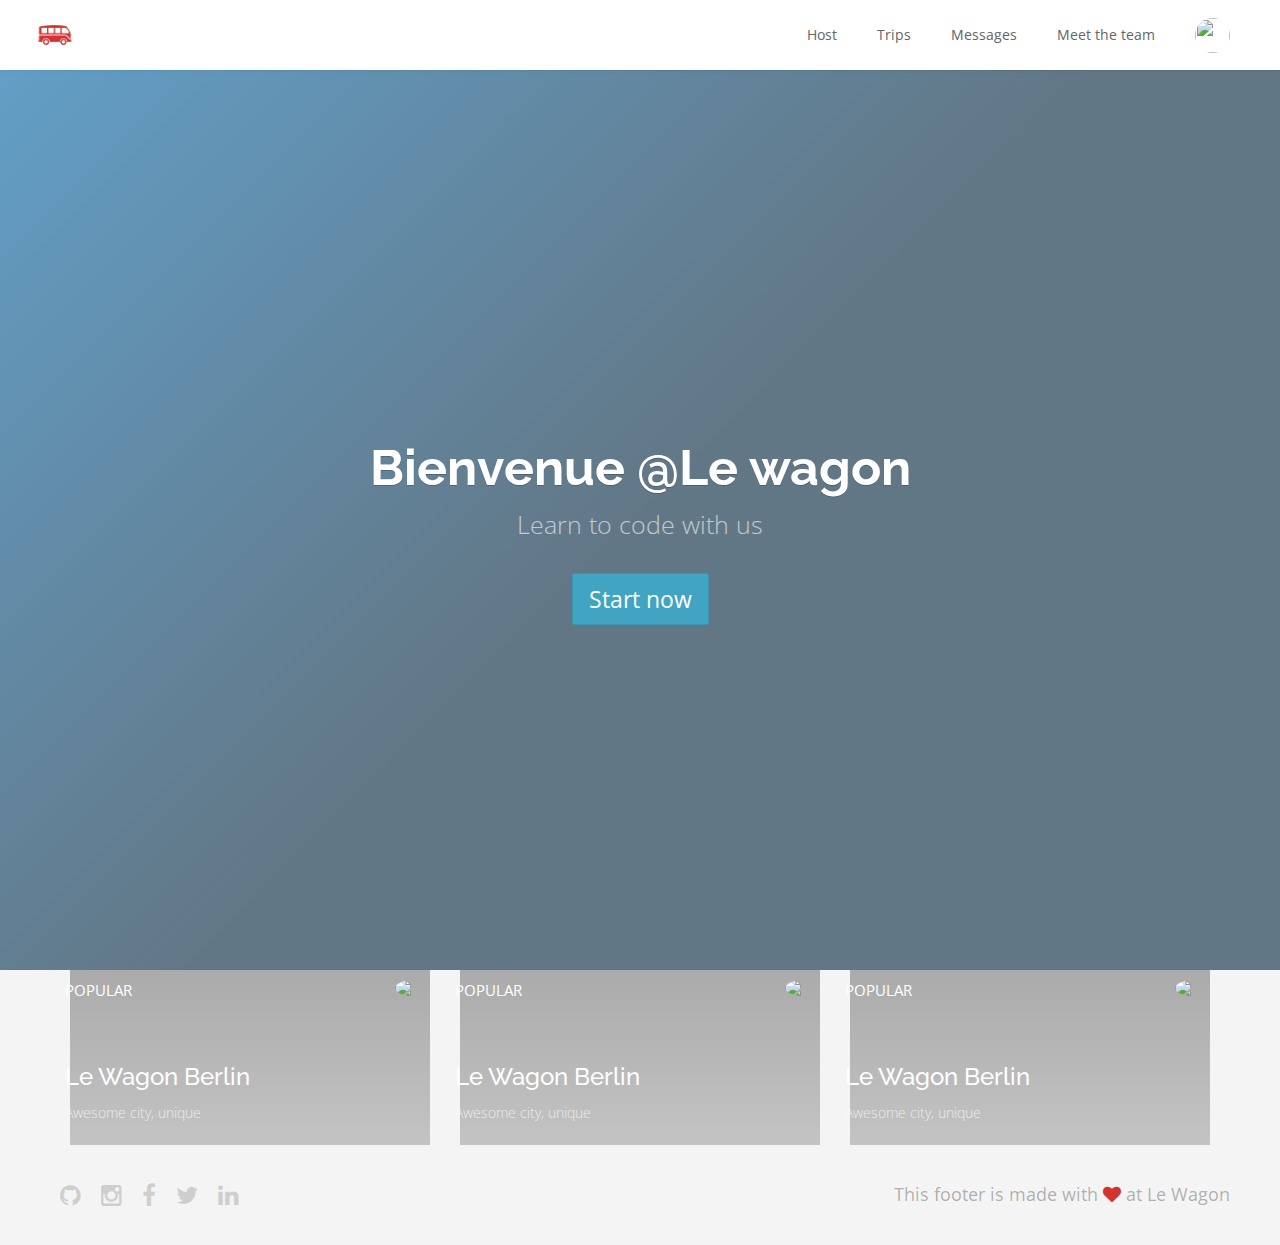
==== commit 681bd59c: "Automated commit at 2018-04-30 14:27:02 UTC by middleman-deploy 2.0.0-alpha" ====
--- a/index.html
+++ b/index.html
@@ -7,7 +7,7 @@
           content="width=device-width, initial-scale=1, shrink-to-fit=no">
     <!-- Use the title from a page's frontmatter if it has one -->
     <title>Le Wagon - Middleman</title>
-    <link href="stylesheets/application-0c29903c.css" rel="stylesheet" />
+    <link href="stylesheets/application-4384a374.css" rel="stylesheet" />
     <script src="javascripts/application-93de88c9.js"></script>
     <link href="images/favicon-f15af148.png" rel="icon" type="image/png" />
   </head>
--- a/stylesheets/application-4384a374.css
+++ b/stylesheets/application-4384a374.css
@@ -0,0 +1,8 @@
+@import url("https://fonts.googleapis.com/css?family=Open+Sans:400,300,700|Raleway:400,100,300,700,500");/*!
+ * Bootstrap v3.3.7 (http://getbootstrap.com)
+ * Copyright 2011-2016 Twitter, Inc.
+ * Licensed under MIT (https://github.com/twbs/bootstrap/blob/master/LICENSE)
+ *//*! normalize.css v3.0.3 | MIT License | github.com/necolas/normalize.css */html{font-family:sans-serif;-ms-text-size-adjust:100%;-webkit-text-size-adjust:100%}body{margin:0}article,aside,details,figcaption,figure,footer,header,hgroup,main,menu,nav,section,summary{display:block}audio,canvas,progress,video{display:inline-block;vertical-align:baseline}audio:not([controls]){display:none;height:0}[hidden],template{display:none}a{background-color:transparent}a:active,a:hover{outline:0}abbr[title]{border-bottom:1px dotted}b,strong{font-weight:bold}dfn{font-style:italic}h1{font-size:2em;margin:0.67em 0}mark{background:#ff0;color:#000}small{font-size:80%}sub,sup{font-size:75%;line-height:0;position:relative;vertical-align:baseline}sup{top:-0.5em}sub{bottom:-0.25em}img{border:0}svg:not(:root){overflow:hidden}figure{margin:1em 40px}hr{-webkit-box-sizing:content-box;box-sizing:content-box;height:0}pre{overflow:auto}code,kbd,pre,samp{font-family:monospace, monospace;font-size:1em}button,input,optgroup,select,textarea{color:inherit;font:inherit;margin:0}button{overflow:visible}button,select{text-transform:none}button,html input[type="button"],input[type="reset"],input[type="submit"]{-webkit-appearance:button;cursor:pointer}button[disabled],html input[disabled]{cursor:default}button::-moz-focus-inner,input::-moz-focus-inner{border:0;padding:0}input{line-height:normal}input[type="checkbox"],input[type="radio"]{-webkit-box-sizing:border-box;box-sizing:border-box;padding:0}input[type="number"]::-webkit-inner-spin-button,input[type="number"]::-webkit-outer-spin-button{height:auto}input[type="search"]{-webkit-appearance:textfield;-webkit-box-sizing:content-box;box-sizing:content-box}input[type="search"]::-webkit-search-cancel-button,input[type="search"]::-webkit-search-decoration{-webkit-appearance:none}fieldset{border:1px solid #c0c0c0;margin:0 2px;padding:0.35em 0.625em 0.75em}legend{border:0;padding:0}textarea{overflow:auto}optgroup{font-weight:bold}table{border-collapse:collapse;border-spacing:0}td,th{padding:0}/*! Source: https://github.com/h5bp/html5-boilerplate/blob/master/src/css/main.css */@media print{*,*:before,*:after{background:transparent !important;color:#000 !important;-webkit-box-shadow:none !important;box-shadow:none !important;text-shadow:none !important}a,a:visited{text-decoration:underline}a[href]:after{content:" (" attr(href) ")"}abbr[title]:after{content:" (" attr(title) ")"}a[href^="#"]:after,a[href^="javascript:"]:after{content:""}pre,blockquote{border:1px solid #999;page-break-inside:avoid}thead{display:table-header-group}tr,img{page-break-inside:avoid}img{max-width:100% !important}p,h2,h3{orphans:3;widows:3}h2,h3{page-break-after:avoid}.navbar{display:none}.btn>.caret,.dropup>.btn>.caret{border-top-color:#000 !important}.label{border:1px solid #000}.table{border-collapse:collapse !important}.table td,.table th{background-color:#fff !important}.table-bordered th,.table-bordered td{border:1px solid #ddd !important}}@font-face{font-family:'Glyphicons Halflings';src:url("../assets/bootstrap/glyphicons-halflings-regular-86b6f62b.eot");src:url("../assets/bootstrap/glyphicons-halflings-regular-86b6f62b.eot?#iefix") format("embedded-opentype"),url("../assets/bootstrap/glyphicons-halflings-regular-ca35b697.woff2") format("woff2"),url("../assets/bootstrap/glyphicons-halflings-regular-278e49a8.woff") format("woff"),url("../assets/bootstrap/glyphicons-halflings-regular-44bc1850.ttf") format("truetype"),url("../assets/bootstrap/glyphicons-halflings-regular-de51a849.svg#glyphicons_halflingsregular") format("svg")}.glyphicon{position:relative;top:1px;display:inline-block;font-family:'Glyphicons Halflings';font-style:normal;font-weight:normal;line-height:1;-webkit-font-smoothing:antialiased;-moz-osx-font-smoothing:grayscale}.glyphicon-asterisk:before{content:"\002a"}.glyphicon-plus:before{content:"\002b"}.glyphicon-euro:before,.glyphicon-eur:before{content:"\20ac"}.glyphicon-minus:before{content:"\2212"}.glyphicon-cloud:before{content:"\2601"}.glyphicon-envelope:before{content:"\2709"}.glyphicon-pencil:before{content:"\270f"}.glyphicon-glass:before{content:"\e001"}.glyphicon-music:before{content:"\e002"}.glyphicon-search:before{content:"\e003"}.glyphicon-heart:before{content:"\e005"}.glyphicon-star:before{content:"\e006"}.glyphicon-star-empty:before{content:"\e007"}.glyphicon-user:before{content:"\e008"}.glyphicon-film:before{content:"\e009"}.glyphicon-th-large:before{content:"\e010"}.glyphicon-th:before{content:"\e011"}.glyphicon-th-list:before{content:"\e012"}.glyphicon-ok:before{content:"\e013"}.glyphicon-remove:before{content:"\e014"}.glyphicon-zoom-in:before{content:"\e015"}.glyphicon-zoom-out:before{content:"\e016"}.glyphicon-off:before{content:"\e017"}.glyphicon-signal:before{content:"\e018"}.glyphicon-cog:before{content:"\e019"}.glyphicon-trash:before{content:"\e020"}.glyphicon-home:before{content:"\e021"}.glyphicon-file:before{content:"\e022"}.glyphicon-time:before{content:"\e023"}.glyphicon-road:before{content:"\e024"}.glyphicon-download-alt:before{content:"\e025"}.glyphicon-download:before{content:"\e026"}.glyphicon-upload:before{content:"\e027"}.glyphicon-inbox:before{content:"\e028"}.glyphicon-play-circle:before{content:"\e029"}.glyphicon-repeat:before{content:"\e030"}.glyphicon-refresh:before{content:"\e031"}.glyphicon-list-alt:before{content:"\e032"}.glyphicon-lock:before{content:"\e033"}.glyphicon-flag:before{content:"\e034"}.glyphicon-headphones:before{content:"\e035"}.glyphicon-volume-off:before{content:"\e036"}.glyphicon-volume-down:before{content:"\e037"}.glyphicon-volume-up:before{content:"\e038"}.glyphicon-qrcode:before{content:"\e039"}.glyphicon-barcode:before{content:"\e040"}.glyphicon-tag:before{content:"\e041"}.glyphicon-tags:before{content:"\e042"}.glyphicon-book:before{content:"\e043"}.glyphicon-bookmark:before{content:"\e044"}.glyphicon-print:before{content:"\e045"}.glyphicon-camera:before{content:"\e046"}.glyphicon-font:before{content:"\e047"}.glyphicon-bold:before{content:"\e048"}.glyphicon-italic:before{content:"\e049"}.glyphicon-text-height:before{content:"\e050"}.glyphicon-text-width:before{content:"\e051"}.glyphicon-align-left:before{content:"\e052"}.glyphicon-align-center:before{content:"\e053"}.glyphicon-align-right:before{content:"\e054"}.glyphicon-align-justify:before{content:"\e055"}.glyphicon-list:before{content:"\e056"}.glyphicon-indent-left:before{content:"\e057"}.glyphicon-indent-right:before{content:"\e058"}.glyphicon-facetime-video:before{content:"\e059"}.glyphicon-picture:before{content:"\e060"}.glyphicon-map-marker:before{content:"\e062"}.glyphicon-adjust:before{content:"\e063"}.glyphicon-tint:before{content:"\e064"}.glyphicon-edit:before{content:"\e065"}.glyphicon-share:before{content:"\e066"}.glyphicon-check:before{content:"\e067"}.glyphicon-move:before{content:"\e068"}.glyphicon-step-backward:before{content:"\e069"}.glyphicon-fast-backward:before{content:"\e070"}.glyphicon-backward:before{content:"\e071"}.glyphicon-play:before{content:"\e072"}.glyphicon-pause:before{content:"\e073"}.glyphicon-stop:before{content:"\e074"}.glyphicon-forward:before{content:"\e075"}.glyphicon-fast-forward:before{content:"\e076"}.glyphicon-step-forward:before{content:"\e077"}.glyphicon-eject:before{content:"\e078"}.glyphicon-chevron-left:before{content:"\e079"}.glyphicon-chevron-right:before{content:"\e080"}.glyphicon-plus-sign:before{content:"\e081"}.glyphicon-minus-sign:before{content:"\e082"}.glyphicon-remove-sign:before{content:"\e083"}.glyphicon-ok-sign:before{content:"\e084"}.glyphicon-question-sign:before{content:"\e085"}.glyphicon-info-sign:before{content:"\e086"}.glyphicon-screenshot:before{content:"\e087"}.glyphicon-remove-circle:before{content:"\e088"}.glyphicon-ok-circle:before{content:"\e089"}.glyphicon-ban-circle:before{content:"\e090"}.glyphicon-arrow-left:before{content:"\e091"}.glyphicon-arrow-right:before{content:"\e092"}.glyphicon-arrow-up:before{content:"\e093"}.glyphicon-arrow-down:before{content:"\e094"}.glyphicon-share-alt:before{content:"\e095"}.glyphicon-resize-full:before{content:"\e096"}.glyphicon-resize-small:before{content:"\e097"}.glyphicon-exclamation-sign:before{content:"\e101"}.glyphicon-gift:before{content:"\e102"}.glyphicon-leaf:before{content:"\e103"}.glyphicon-fire:before{content:"\e104"}.glyphicon-eye-open:before{content:"\e105"}.glyphicon-eye-close:before{content:"\e106"}.glyphicon-warning-sign:before{content:"\e107"}.glyphicon-plane:before{content:"\e108"}.glyphicon-calendar:before{content:"\e109"}.glyphicon-random:before{content:"\e110"}.glyphicon-comment:before{content:"\e111"}.glyphicon-magnet:before{content:"\e112"}.glyphicon-chevron-up:before{content:"\e113"}.glyphicon-chevron-down:before{content:"\e114"}.glyphicon-retweet:before{content:"\e115"}.glyphicon-shopping-cart:before{content:"\e116"}.glyphicon-folder-close:before{content:"\e117"}.glyphicon-folder-open:before{content:"\e118"}.glyphicon-resize-vertical:before{content:"\e119"}.glyphicon-resize-horizontal:before{content:"\e120"}.glyphicon-hdd:before{content:"\e121"}.glyphicon-bullhorn:before{content:"\e122"}.glyphicon-bell:before{content:"\e123"}.glyphicon-certificate:before{content:"\e124"}.glyphicon-thumbs-up:before{content:"\e125"}.glyphicon-thumbs-down:before{content:"\e126"}.glyphicon-hand-right:before{content:"\e127"}.glyphicon-hand-left:before{content:"\e128"}.glyphicon-hand-up:before{content:"\e129"}.glyphicon-hand-down:before{content:"\e130"}.glyphicon-circle-arrow-right:before{content:"\e131"}.glyphicon-circle-arrow-left:before{content:"\e132"}.glyphicon-circle-arrow-up:before{content:"\e133"}.glyphicon-circle-arrow-down:before{content:"\e134"}.glyphicon-globe:before{content:"\e135"}.glyphicon-wrench:before{content:"\e136"}.glyphicon-tasks:before{content:"\e137"}.glyphicon-filter:before{content:"\e138"}.glyphicon-briefcase:before{content:"\e139"}.glyphicon-fullscreen:before{content:"\e140"}.glyphicon-dashboard:before{content:"\e141"}.glyphicon-paperclip:before{content:"\e142"}.glyphicon-heart-empty:before{content:"\e143"}.glyphicon-link:before{content:"\e144"}.glyphicon-phone:before{content:"\e145"}.glyphicon-pushpin:before{content:"\e146"}.glyphicon-usd:before{content:"\e148"}.glyphicon-gbp:before{content:"\e149"}.glyphicon-sort:before{content:"\e150"}.glyphicon-sort-by-alphabet:before{content:"\e151"}.glyphicon-sort-by-alphabet-alt:before{content:"\e152"}.glyphicon-sort-by-order:before{content:"\e153"}.glyphicon-sort-by-order-alt:before{content:"\e154"}.glyphicon-sort-by-attributes:before{content:"\e155"}.glyphicon-sort-by-attributes-alt:before{content:"\e156"}.glyphicon-unchecked:before{content:"\e157"}.glyphicon-expand:before{content:"\e158"}.glyphicon-collapse-down:before{content:"\e159"}.glyphicon-collapse-up:before{content:"\e160"}.glyphicon-log-in:before{content:"\e161"}.glyphicon-flash:before{content:"\e162"}.glyphicon-log-out:before{content:"\e163"}.glyphicon-new-window:before{content:"\e164"}.glyphicon-record:before{content:"\e165"}.glyphicon-save:before{content:"\e166"}.glyphicon-open:before{content:"\e167"}.glyphicon-saved:before{content:"\e168"}.glyphicon-import:before{content:"\e169"}.glyphicon-export:before{content:"\e170"}.glyphicon-send:before{content:"\e171"}.glyphicon-floppy-disk:before{content:"\e172"}.glyphicon-floppy-saved:before{content:"\e173"}.glyphicon-floppy-remove:before{content:"\e174"}.glyphicon-floppy-save:before{content:"\e175"}.glyphicon-floppy-open:before{content:"\e176"}.glyphicon-credit-card:before{content:"\e177"}.glyphicon-transfer:before{content:"\e178"}.glyphicon-cutlery:before{content:"\e179"}.glyphicon-header:before{content:"\e180"}.glyphicon-compressed:before{content:"\e181"}.glyphicon-earphone:before{content:"\e182"}.glyphicon-phone-alt:before{content:"\e183"}.glyphicon-tower:before{content:"\e184"}.glyphicon-stats:before{content:"\e185"}.glyphicon-sd-video:before{content:"\e186"}.glyphicon-hd-video:before{content:"\e187"}.glyphicon-subtitles:before{content:"\e188"}.glyphicon-sound-stereo:before{content:"\e189"}.glyphicon-sound-dolby:before{content:"\e190"}.glyphicon-sound-5-1:before{content:"\e191"}.glyphicon-sound-6-1:before{content:"\e192"}.glyphicon-sound-7-1:before{content:"\e193"}.glyphicon-copyright-mark:before{content:"\e194"}.glyphicon-registration-mark:before{content:"\e195"}.glyphicon-cloud-download:before{content:"\e197"}.glyphicon-cloud-upload:before{content:"\e198"}.glyphicon-tree-conifer:before{content:"\e199"}.glyphicon-tree-deciduous:before{content:"\e200"}.glyphicon-cd:before{content:"\e201"}.glyphicon-save-file:before{content:"\e202"}.glyphicon-open-file:before{content:"\e203"}.glyphicon-level-up:before{content:"\e204"}.glyphicon-copy:before{content:"\e205"}.glyphicon-paste:before{content:"\e206"}.glyphicon-alert:before{content:"\e209"}.glyphicon-equalizer:before{content:"\e210"}.glyphicon-king:before{content:"\e211"}.glyphicon-queen:before{content:"\e212"}.glyphicon-pawn:before{content:"\e213"}.glyphicon-bishop:before{content:"\e214"}.glyphicon-knight:before{content:"\e215"}.glyphicon-baby-formula:before{content:"\e216"}.glyphicon-tent:before{content:"\26fa"}.glyphicon-blackboard:before{content:"\e218"}.glyphicon-bed:before{content:"\e219"}.glyphicon-apple:before{content:"\f8ff"}.glyphicon-erase:before{content:"\e221"}.glyphicon-hourglass:before{content:"\231b"}.glyphicon-lamp:before{content:"\e223"}.glyphicon-duplicate:before{content:"\e224"}.glyphicon-piggy-bank:before{content:"\e225"}.glyphicon-scissors:before{content:"\e226"}.glyphicon-bitcoin:before{content:"\e227"}.glyphicon-btc:before{content:"\e227"}.glyphicon-xbt:before{content:"\e227"}.glyphicon-yen:before{content:"\00a5"}.glyphicon-jpy:before{content:"\00a5"}.glyphicon-ruble:before{content:"\20bd"}.glyphicon-rub:before{content:"\20bd"}.glyphicon-scale:before{content:"\e230"}.glyphicon-ice-lolly:before{content:"\e231"}.glyphicon-ice-lolly-tasted:before{content:"\e232"}.glyphicon-education:before{content:"\e233"}.glyphicon-option-horizontal:before{content:"\e234"}.glyphicon-option-vertical:before{content:"\e235"}.glyphicon-menu-hamburger:before{content:"\e236"}.glyphicon-modal-window:before{content:"\e237"}.glyphicon-oil:before{content:"\e238"}.glyphicon-grain:before{content:"\e239"}.glyphicon-sunglasses:before{content:"\e240"}.glyphicon-text-size:before{content:"\e241"}.glyphicon-text-color:before{content:"\e242"}.glyphicon-text-background:before{content:"\e243"}.glyphicon-object-align-top:before{content:"\e244"}.glyphicon-object-align-bottom:before{content:"\e245"}.glyphicon-object-align-horizontal:before{content:"\e246"}.glyphicon-object-align-left:before{content:"\e247"}.glyphicon-object-align-vertical:before{content:"\e248"}.glyphicon-object-align-right:before{content:"\e249"}.glyphicon-triangle-right:before{content:"\e250"}.glyphicon-triangle-left:before{content:"\e251"}.glyphicon-triangle-bottom:before{content:"\e252"}.glyphicon-triangle-top:before{content:"\e253"}.glyphicon-console:before{content:"\e254"}.glyphicon-superscript:before{content:"\e255"}.glyphicon-subscript:before{content:"\e256"}.glyphicon-menu-left:before{content:"\e257"}.glyphicon-menu-right:before{content:"\e258"}.glyphicon-menu-down:before{content:"\e259"}.glyphicon-menu-up:before{content:"\e260"}*{-webkit-box-sizing:border-box;box-sizing:border-box}*:before,*:after{-webkit-box-sizing:border-box;box-sizing:border-box}html{font-size:10px;-webkit-tap-highlight-color:transparent}body{font-family:"Open Sans", "Helvetica", "sans-serif";font-size:18px;line-height:1.42857143;color:#67707e;background-color:#F4F4F4}input,button,select,textarea{font-family:inherit;font-size:inherit;line-height:inherit}a{color:#41A4C3;text-decoration:none}a:hover,a:focus{color:#2c758b;text-decoration:underline}a:focus{outline:5px auto -webkit-focus-ring-color;outline-offset:-2px}figure{margin:0}img{vertical-align:middle}.img-responsive{display:block;max-width:100%;height:auto}.img-rounded{border-radius:2px}.img-thumbnail{padding:4px;line-height:1.42857143;background-color:#F4F4F4;border:1px solid #ddd;border-radius:2px;-webkit-transition:all 0.2s ease-in-out;transition:all 0.2s ease-in-out;display:inline-block;max-width:100%;height:auto}.img-circle{border-radius:50%}hr{margin-top:25px;margin-bottom:25px;border:0;border-top:1px solid white}.sr-only{position:absolute;width:1px;height:1px;margin:-1px;padding:0;overflow:hidden;clip:rect(0, 0, 0, 0);border:0}.sr-only-focusable:active,.sr-only-focusable:focus{position:static;width:auto;height:auto;margin:0;overflow:visible;clip:auto}[role="button"]{cursor:pointer}h1,h2,h3,h4,h5,h6,.h1,.h2,.h3,.h4,.h5,.h6{font-family:"Raleway", "Helvetica", "sans-serif";font-weight:500;line-height:1.1;color:inherit}h1 small,h1 .small,h2 small,h2 .small,h3 small,h3 .small,h4 small,h4 .small,h5 small,h5 .small,h6 small,h6 .small,.h1 small,.h1 .small,.h2 small,.h2 .small,.h3 small,.h3 .small,.h4 small,.h4 .small,.h5 small,.h5 .small,.h6 small,.h6 .small{font-weight:normal;line-height:1;color:#afb5be}h1,.h1,h2,.h2,h3,.h3{margin-top:25px;margin-bottom:12.5px}h1 small,h1 .small,.h1 small,.h1 .small,h2 small,h2 .small,.h2 small,.h2 .small,h3 small,h3 .small,.h3 small,.h3 .small{font-size:65%}h4,.h4,h5,.h5,h6,.h6{margin-top:12.5px;margin-bottom:12.5px}h4 small,h4 .small,.h4 small,.h4 .small,h5 small,h5 .small,.h5 small,.h5 .small,h6 small,h6 .small,.h6 small,.h6 .small{font-size:75%}h1,.h1{font-size:46px}h2,.h2{font-size:38px}h3,.h3{font-size:31px}h4,.h4{font-size:23px}h5,.h5{font-size:18px}h6,.h6{font-size:16px}p{margin:0 0 12.5px}.lead{margin-bottom:25px;font-size:20px;font-weight:300;line-height:1.4}@media (min-width: 768px){.lead{font-size:27px}}small,.small{font-size:88%}mark,.mark{background-color:#fcf8e3;padding:.2em}.text-left{text-align:left}.text-right{text-align:right}.text-center{text-align:center}.text-justify{text-align:justify}.text-nowrap{white-space:nowrap}.text-lowercase{text-transform:lowercase}.text-uppercase,.initialism{text-transform:uppercase}.text-capitalize{text-transform:capitalize}.text-muted{color:#afb5be}.text-primary{color:#41A4C3}a.text-primary:hover,a.text-primary:focus{color:#32859f}.text-success{color:#3c763d}a.text-success:hover,a.text-success:focus{color:#2b542c}.text-info{color:#31708f}a.text-info:hover,a.text-info:focus{color:#245269}.text-warning{color:#8a6d3b}a.text-warning:hover,a.text-warning:focus{color:#66512c}.text-danger{color:#a94442}a.text-danger:hover,a.text-danger:focus{color:#843534}.bg-primary{color:#fff}.bg-primary{background-color:#41A4C3}a.bg-primary:hover,a.bg-primary:focus{background-color:#32859f}.bg-success{background-color:#dff0d8}a.bg-success:hover,a.bg-success:focus{background-color:#c1e2b3}.bg-info{background-color:#d9edf7}a.bg-info:hover,a.bg-info:focus{background-color:#afd9ee}.bg-warning{background-color:#fcf8e3}a.bg-warning:hover,a.bg-warning:focus{background-color:#f7ecb5}.bg-danger{background-color:#f2dede}a.bg-danger:hover,a.bg-danger:focus{background-color:#e4b9b9}.page-header{padding-bottom:11.5px;margin:50px 0 25px;border-bottom:1px solid white}ul,ol{margin-top:0;margin-bottom:12.5px}ul ul,ul ol,ol ul,ol ol{margin-bottom:0}.list-unstyled{padding-left:0;list-style:none}.list-inline{padding-left:0;list-style:none;margin-left:-5px}.list-inline>li{display:inline-block;padding-left:5px;padding-right:5px}dl{margin-top:0;margin-bottom:25px}dt,dd{line-height:1.42857143}dt{font-weight:bold}dd{margin-left:0}.dl-horizontal dd:before,.dl-horizontal dd:after{content:" ";display:table}.dl-horizontal dd:after{clear:both}@media (min-width: 768px){.dl-horizontal dt{float:left;width:160px;clear:left;text-align:right;overflow:hidden;text-overflow:ellipsis;white-space:nowrap}.dl-horizontal dd{margin-left:180px}}abbr[title],abbr[data-original-title]{cursor:help;border-bottom:1px dotted #afb5be}.initialism{font-size:90%}blockquote{padding:12.5px 25px;margin:0 0 25px;font-size:22.5px;border-left:5px solid white}blockquote p:last-child,blockquote ul:last-child,blockquote ol:last-child{margin-bottom:0}blockquote footer,blockquote small,blockquote .small{display:block;font-size:80%;line-height:1.42857143;color:#afb5be}blockquote footer:before,blockquote small:before,blockquote .small:before{content:'\2014 \00A0'}.blockquote-reverse,blockquote.pull-right{padding-right:15px;padding-left:0;border-right:5px solid white;border-left:0;text-align:right}.blockquote-reverse footer:before,.blockquote-reverse small:before,.blockquote-reverse .small:before,blockquote.pull-right footer:before,blockquote.pull-right small:before,blockquote.pull-right .small:before{content:''}.blockquote-reverse footer:after,.blockquote-reverse small:after,.blockquote-reverse .small:after,blockquote.pull-right footer:after,blockquote.pull-right small:after,blockquote.pull-right .small:after{content:'\00A0 \2014'}address{margin-bottom:25px;font-style:normal;line-height:1.42857143}code,kbd,pre,samp{font-family:Menlo, Monaco, Consolas, "Courier New", monospace}code{padding:2px 4px;font-size:90%;color:#c7254e;background-color:#f9f2f4;border-radius:2px}kbd{padding:2px 4px;font-size:90%;color:#fff;background-color:#333;border-radius:2px;-webkit-box-shadow:inset 0 -1px 0 rgba(0,0,0,0.25);box-shadow:inset 0 -1px 0 rgba(0,0,0,0.25)}kbd kbd{padding:0;font-size:100%;font-weight:bold;-webkit-box-shadow:none;box-shadow:none}pre{display:block;padding:12px;margin:0 0 12.5px;font-size:17px;line-height:1.42857143;word-break:break-all;word-wrap:break-word;color:#67707e;background-color:#f5f5f5;border:1px solid #ccc;border-radius:2px}pre code{padding:0;font-size:inherit;color:inherit;white-space:pre-wrap;background-color:transparent;border-radius:0}.pre-scrollable{max-height:340px;overflow-y:scroll}.container{margin-right:auto;margin-left:auto;padding-left:15px;padding-right:15px}.container:before,.container:after{content:" ";display:table}.container:after{clear:both}@media (min-width: 768px){.container{width:750px}}@media (min-width: 992px){.container{width:970px}}@media (min-width: 1200px){.container{width:1170px}}.container-fluid{margin-right:auto;margin-left:auto;padding-left:15px;padding-right:15px}.container-fluid:before,.container-fluid:after{content:" ";display:table}.container-fluid:after{clear:both}.row{margin-left:-15px;margin-right:-15px}.row:before,.row:after{content:" ";display:table}.row:after{clear:both}.col-xs-1,.col-sm-1,.col-md-1,.col-lg-1,.col-xs-2,.col-sm-2,.col-md-2,.col-lg-2,.col-xs-3,.col-sm-3,.col-md-3,.col-lg-3,.col-xs-4,.col-sm-4,.col-md-4,.col-lg-4,.col-xs-5,.col-sm-5,.col-md-5,.col-lg-5,.col-xs-6,.col-sm-6,.col-md-6,.col-lg-6,.col-xs-7,.col-sm-7,.col-md-7,.col-lg-7,.col-xs-8,.col-sm-8,.col-md-8,.col-lg-8,.col-xs-9,.col-sm-9,.col-md-9,.col-lg-9,.col-xs-10,.col-sm-10,.col-md-10,.col-lg-10,.col-xs-11,.col-sm-11,.col-md-11,.col-lg-11,.col-xs-12,.col-sm-12,.col-md-12,.col-lg-12{position:relative;min-height:1px;padding-left:15px;padding-right:15px}.col-xs-1,.col-xs-2,.col-xs-3,.col-xs-4,.col-xs-5,.col-xs-6,.col-xs-7,.col-xs-8,.col-xs-9,.col-xs-10,.col-xs-11,.col-xs-12{float:left}.col-xs-1{width:8.33333333%}.col-xs-2{width:16.66666667%}.col-xs-3{width:25%}.col-xs-4{width:33.33333333%}.col-xs-5{width:41.66666667%}.col-xs-6{width:50%}.col-xs-7{width:58.33333333%}.col-xs-8{width:66.66666667%}.col-xs-9{width:75%}.col-xs-10{width:83.33333333%}.col-xs-11{width:91.66666667%}.col-xs-12{width:100%}.col-xs-pull-0{right:auto}.col-xs-pull-1{right:8.33333333%}.col-xs-pull-2{right:16.66666667%}.col-xs-pull-3{right:25%}.col-xs-pull-4{right:33.33333333%}.col-xs-pull-5{right:41.66666667%}.col-xs-pull-6{right:50%}.col-xs-pull-7{right:58.33333333%}.col-xs-pull-8{right:66.66666667%}.col-xs-pull-9{right:75%}.col-xs-pull-10{right:83.33333333%}.col-xs-pull-11{right:91.66666667%}.col-xs-pull-12{right:100%}.col-xs-push-0{left:auto}.col-xs-push-1{left:8.33333333%}.col-xs-push-2{left:16.66666667%}.col-xs-push-3{left:25%}.col-xs-push-4{left:33.33333333%}.col-xs-push-5{left:41.66666667%}.col-xs-push-6{left:50%}.col-xs-push-7{left:58.33333333%}.col-xs-push-8{left:66.66666667%}.col-xs-push-9{left:75%}.col-xs-push-10{left:83.33333333%}.col-xs-push-11{left:91.66666667%}.col-xs-push-12{left:100%}.col-xs-offset-0{margin-left:0%}.col-xs-offset-1{margin-left:8.33333333%}.col-xs-offset-2{margin-left:16.66666667%}.col-xs-offset-3{margin-left:25%}.col-xs-offset-4{margin-left:33.33333333%}.col-xs-offset-5{margin-left:41.66666667%}.col-xs-offset-6{margin-left:50%}.col-xs-offset-7{margin-left:58.33333333%}.col-xs-offset-8{margin-left:66.66666667%}.col-xs-offset-9{margin-left:75%}.col-xs-offset-10{margin-left:83.33333333%}.col-xs-offset-11{margin-left:91.66666667%}.col-xs-offset-12{margin-left:100%}@media (min-width: 768px){.col-sm-1,.col-sm-2,.col-sm-3,.col-sm-4,.col-sm-5,.col-sm-6,.col-sm-7,.col-sm-8,.col-sm-9,.col-sm-10,.col-sm-11,.col-sm-12{float:left}.col-sm-1{width:8.33333333%}.col-sm-2{width:16.66666667%}.col-sm-3{width:25%}.col-sm-4{width:33.33333333%}.col-sm-5{width:41.66666667%}.col-sm-6{width:50%}.col-sm-7{width:58.33333333%}.col-sm-8{width:66.66666667%}.col-sm-9{width:75%}.col-sm-10{width:83.33333333%}.col-sm-11{width:91.66666667%}.col-sm-12{width:100%}.col-sm-pull-0{right:auto}.col-sm-pull-1{right:8.33333333%}.col-sm-pull-2{right:16.66666667%}.col-sm-pull-3{right:25%}.col-sm-pull-4{right:33.33333333%}.col-sm-pull-5{right:41.66666667%}.col-sm-pull-6{right:50%}.col-sm-pull-7{right:58.33333333%}.col-sm-pull-8{right:66.66666667%}.col-sm-pull-9{right:75%}.col-sm-pull-10{right:83.33333333%}.col-sm-pull-11{right:91.66666667%}.col-sm-pull-12{right:100%}.col-sm-push-0{left:auto}.col-sm-push-1{left:8.33333333%}.col-sm-push-2{left:16.66666667%}.col-sm-push-3{left:25%}.col-sm-push-4{left:33.33333333%}.col-sm-push-5{left:41.66666667%}.col-sm-push-6{left:50%}.col-sm-push-7{left:58.33333333%}.col-sm-push-8{left:66.66666667%}.col-sm-push-9{left:75%}.col-sm-push-10{left:83.33333333%}.col-sm-push-11{left:91.66666667%}.col-sm-push-12{left:100%}.col-sm-offset-0{margin-left:0%}.col-sm-offset-1{margin-left:8.33333333%}.col-sm-offset-2{margin-left:16.66666667%}.col-sm-offset-3{margin-left:25%}.col-sm-offset-4{margin-left:33.33333333%}.col-sm-offset-5{margin-left:41.66666667%}.col-sm-offset-6{margin-left:50%}.col-sm-offset-7{margin-left:58.33333333%}.col-sm-offset-8{margin-left:66.66666667%}.col-sm-offset-9{margin-left:75%}.col-sm-offset-10{margin-left:83.33333333%}.col-sm-offset-11{margin-left:91.66666667%}.col-sm-offset-12{margin-left:100%}}@media (min-width: 992px){.col-md-1,.col-md-2,.col-md-3,.col-md-4,.col-md-5,.col-md-6,.col-md-7,.col-md-8,.col-md-9,.col-md-10,.col-md-11,.col-md-12{float:left}.col-md-1{width:8.33333333%}.col-md-2{width:16.66666667%}.col-md-3{width:25%}.col-md-4{width:33.33333333%}.col-md-5{width:41.66666667%}.col-md-6{width:50%}.col-md-7{width:58.33333333%}.col-md-8{width:66.66666667%}.col-md-9{width:75%}.col-md-10{width:83.33333333%}.col-md-11{width:91.66666667%}.col-md-12{width:100%}.col-md-pull-0{right:auto}.col-md-pull-1{right:8.33333333%}.col-md-pull-2{right:16.66666667%}.col-md-pull-3{right:25%}.col-md-pull-4{right:33.33333333%}.col-md-pull-5{right:41.66666667%}.col-md-pull-6{right:50%}.col-md-pull-7{right:58.33333333%}.col-md-pull-8{right:66.66666667%}.col-md-pull-9{right:75%}.col-md-pull-10{right:83.33333333%}.col-md-pull-11{right:91.66666667%}.col-md-pull-12{right:100%}.col-md-push-0{left:auto}.col-md-push-1{left:8.33333333%}.col-md-push-2{left:16.66666667%}.col-md-push-3{left:25%}.col-md-push-4{left:33.33333333%}.col-md-push-5{left:41.66666667%}.col-md-push-6{left:50%}.col-md-push-7{left:58.33333333%}.col-md-push-8{left:66.66666667%}.col-md-push-9{left:75%}.col-md-push-10{left:83.33333333%}.col-md-push-11{left:91.66666667%}.col-md-push-12{left:100%}.col-md-offset-0{margin-left:0%}.col-md-offset-1{margin-left:8.33333333%}.col-md-offset-2{margin-left:16.66666667%}.col-md-offset-3{margin-left:25%}.col-md-offset-4{margin-left:33.33333333%}.col-md-offset-5{margin-left:41.66666667%}.col-md-offset-6{margin-left:50%}.col-md-offset-7{margin-left:58.33333333%}.col-md-offset-8{margin-left:66.66666667%}.col-md-offset-9{margin-left:75%}.col-md-offset-10{margin-left:83.33333333%}.col-md-offset-11{margin-left:91.66666667%}.col-md-offset-12{margin-left:100%}}@media (min-width: 1200px){.col-lg-1,.col-lg-2,.col-lg-3,.col-lg-4,.col-lg-5,.col-lg-6,.col-lg-7,.col-lg-8,.col-lg-9,.col-lg-10,.col-lg-11,.col-lg-12{float:left}.col-lg-1{width:8.33333333%}.col-lg-2{width:16.66666667%}.col-lg-3{width:25%}.col-lg-4{width:33.33333333%}.col-lg-5{width:41.66666667%}.col-lg-6{width:50%}.col-lg-7{width:58.33333333%}.col-lg-8{width:66.66666667%}.col-lg-9{width:75%}.col-lg-10{width:83.33333333%}.col-lg-11{width:91.66666667%}.col-lg-12{width:100%}.col-lg-pull-0{right:auto}.col-lg-pull-1{right:8.33333333%}.col-lg-pull-2{right:16.66666667%}.col-lg-pull-3{right:25%}.col-lg-pull-4{right:33.33333333%}.col-lg-pull-5{right:41.66666667%}.col-lg-pull-6{right:50%}.col-lg-pull-7{right:58.33333333%}.col-lg-pull-8{right:66.66666667%}.col-lg-pull-9{right:75%}.col-lg-pull-10{right:83.33333333%}.col-lg-pull-11{right:91.66666667%}.col-lg-pull-12{right:100%}.col-lg-push-0{left:auto}.col-lg-push-1{left:8.33333333%}.col-lg-push-2{left:16.66666667%}.col-lg-push-3{left:25%}.col-lg-push-4{left:33.33333333%}.col-lg-push-5{left:41.66666667%}.col-lg-push-6{left:50%}.col-lg-push-7{left:58.33333333%}.col-lg-push-8{left:66.66666667%}.col-lg-push-9{left:75%}.col-lg-push-10{left:83.33333333%}.col-lg-push-11{left:91.66666667%}.col-lg-push-12{left:100%}.col-lg-offset-0{margin-left:0%}.col-lg-offset-1{margin-left:8.33333333%}.col-lg-offset-2{margin-left:16.66666667%}.col-lg-offset-3{margin-left:25%}.col-lg-offset-4{margin-left:33.33333333%}.col-lg-offset-5{margin-left:41.66666667%}.col-lg-offset-6{margin-left:50%}.col-lg-offset-7{margin-left:58.33333333%}.col-lg-offset-8{margin-left:66.66666667%}.col-lg-offset-9{margin-left:75%}.col-lg-offset-10{margin-left:83.33333333%}.col-lg-offset-11{margin-left:91.66666667%}.col-lg-offset-12{margin-left:100%}}table{background-color:transparent}caption{padding-top:8px;padding-bottom:8px;color:#afb5be;text-align:left}th{text-align:left}.table{width:100%;max-width:100%;margin-bottom:25px}.table>thead>tr>th,.table>thead>tr>td,.table>tbody>tr>th,.table>tbody>tr>td,.table>tfoot>tr>th,.table>tfoot>tr>td{padding:8px;line-height:1.42857143;vertical-align:top;border-top:1px solid #ddd}.table>thead>tr>th{vertical-align:bottom;border-bottom:2px solid #ddd}.table>caption+thead>tr:first-child>th,.table>caption+thead>tr:first-child>td,.table>colgroup+thead>tr:first-child>th,.table>colgroup+thead>tr:first-child>td,.table>thead:first-child>tr:first-child>th,.table>thead:first-child>tr:first-child>td{border-top:0}.table>tbody+tbody{border-top:2px solid #ddd}.table .table{background-color:#F4F4F4}.table-condensed>thead>tr>th,.table-condensed>thead>tr>td,.table-condensed>tbody>tr>th,.table-condensed>tbody>tr>td,.table-condensed>tfoot>tr>th,.table-condensed>tfoot>tr>td{padding:5px}.table-bordered{border:1px solid #ddd}.table-bordered>thead>tr>th,.table-bordered>thead>tr>td,.table-bordered>tbody>tr>th,.table-bordered>tbody>tr>td,.table-bordered>tfoot>tr>th,.table-bordered>tfoot>tr>td{border:1px solid #ddd}.table-bordered>thead>tr>th,.table-bordered>thead>tr>td{border-bottom-width:2px}.table-striped>tbody>tr:nth-of-type(odd){background-color:#f9f9f9}.table-hover>tbody>tr:hover{background-color:#f5f5f5}table col[class*="col-"]{position:static;float:none;display:table-column}table td[class*="col-"],table th[class*="col-"]{position:static;float:none;display:table-cell}.table>thead>tr>td.active,.table>thead>tr>th.active,.table>thead>tr.active>td,.table>thead>tr.active>th,.table>tbody>tr>td.active,.table>tbody>tr>th.active,.table>tbody>tr.active>td,.table>tbody>tr.active>th,.table>tfoot>tr>td.active,.table>tfoot>tr>th.active,.table>tfoot>tr.active>td,.table>tfoot>tr.active>th{background-color:#f5f5f5}.table-hover>tbody>tr>td.active:hover,.table-hover>tbody>tr>th.active:hover,.table-hover>tbody>tr.active:hover>td,.table-hover>tbody>tr:hover>.active,.table-hover>tbody>tr.active:hover>th{background-color:#e8e8e8}.table>thead>tr>td.success,.table>thead>tr>th.success,.table>thead>tr.success>td,.table>thead>tr.success>th,.table>tbody>tr>td.success,.table>tbody>tr>th.success,.table>tbody>tr.success>td,.table>tbody>tr.success>th,.table>tfoot>tr>td.success,.table>tfoot>tr>th.success,.table>tfoot>tr.success>td,.table>tfoot>tr.success>th{background-color:#dff0d8}.table-hover>tbody>tr>td.success:hover,.table-hover>tbody>tr>th.success:hover,.table-hover>tbody>tr.success:hover>td,.table-hover>tbody>tr:hover>.success,.table-hover>tbody>tr.success:hover>th{background-color:#d0e9c6}.table>thead>tr>td.info,.table>thead>tr>th.info,.table>thead>tr.info>td,.table>thead>tr.info>th,.table>tbody>tr>td.info,.table>tbody>tr>th.info,.table>tbody>tr.info>td,.table>tbody>tr.info>th,.table>tfoot>tr>td.info,.table>tfoot>tr>th.info,.table>tfoot>tr.info>td,.table>tfoot>tr.info>th{background-color:#d9edf7}.table-hover>tbody>tr>td.info:hover,.table-hover>tbody>tr>th.info:hover,.table-hover>tbody>tr.info:hover>td,.table-hover>tbody>tr:hover>.info,.table-hover>tbody>tr.info:hover>th{background-color:#c4e3f3}.table>thead>tr>td.warning,.table>thead>tr>th.warning,.table>thead>tr.warning>td,.table>thead>tr.warning>th,.table>tbody>tr>td.warning,.table>tbody>tr>th.warning,.table>tbody>tr.warning>td,.table>tbody>tr.warning>th,.table>tfoot>tr>td.warning,.table>tfoot>tr>th.warning,.table>tfoot>tr.warning>td,.table>tfoot>tr.warning>th{background-color:#fcf8e3}.table-hover>tbody>tr>td.warning:hover,.table-hover>tbody>tr>th.warning:hover,.table-hover>tbody>tr.warning:hover>td,.table-hover>tbody>tr:hover>.warning,.table-hover>tbody>tr.warning:hover>th{background-color:#faf2cc}.table>thead>tr>td.danger,.table>thead>tr>th.danger,.table>thead>tr.danger>td,.table>thead>tr.danger>th,.table>tbody>tr>td.danger,.table>tbody>tr>th.danger,.table>tbody>tr.danger>td,.table>tbody>tr.danger>th,.table>tfoot>tr>td.danger,.table>tfoot>tr>th.danger,.table>tfoot>tr.danger>td,.table>tfoot>tr.danger>th{background-color:#f2dede}.table-hover>tbody>tr>td.danger:hover,.table-hover>tbody>tr>th.danger:hover,.table-hover>tbody>tr.danger:hover>td,.table-hover>tbody>tr:hover>.danger,.table-hover>tbody>tr.danger:hover>th{background-color:#ebcccc}.table-responsive{overflow-x:auto;min-height:0.01%}@media screen and (max-width: 767px){.table-responsive{width:100%;margin-bottom:18.75px;overflow-y:hidden;-ms-overflow-style:-ms-autohiding-scrollbar;border:1px solid #ddd}.table-responsive>.table{margin-bottom:0}.table-responsive>.table>thead>tr>th,.table-responsive>.table>thead>tr>td,.table-responsive>.table>tbody>tr>th,.table-responsive>.table>tbody>tr>td,.table-responsive>.table>tfoot>tr>th,.table-responsive>.table>tfoot>tr>td{white-space:nowrap}.table-responsive>.table-bordered{border:0}.table-responsive>.table-bordered>thead>tr>th:first-child,.table-responsive>.table-bordered>thead>tr>td:first-child,.table-responsive>.table-bordered>tbody>tr>th:first-child,.table-responsive>.table-bordered>tbody>tr>td:first-child,.table-responsive>.table-bordered>tfoot>tr>th:first-child,.table-responsive>.table-bordered>tfoot>tr>td:first-child{border-left:0}.table-responsive>.table-bordered>thead>tr>th:last-child,.table-responsive>.table-bordered>thead>tr>td:last-child,.table-responsive>.table-bordered>tbody>tr>th:last-child,.table-responsive>.table-bordered>tbody>tr>td:last-child,.table-responsive>.table-bordered>tfoot>tr>th:last-child,.table-responsive>.table-bordered>tfoot>tr>td:last-child{border-right:0}.table-responsive>.table-bordered>tbody>tr:last-child>th,.table-responsive>.table-bordered>tbody>tr:last-child>td,.table-responsive>.table-bordered>tfoot>tr:last-child>th,.table-responsive>.table-bordered>tfoot>tr:last-child>td{border-bottom:0}}fieldset{padding:0;margin:0;border:0;min-width:0}legend{display:block;width:100%;padding:0;margin-bottom:25px;font-size:27px;line-height:inherit;color:#67707e;border:0;border-bottom:1px solid #e5e5e5}label{display:inline-block;max-width:100%;margin-bottom:5px;font-weight:bold}input[type="search"]{-webkit-box-sizing:border-box;box-sizing:border-box}input[type="radio"],input[type="checkbox"]{margin:4px 0 0;margin-top:1px \9;line-height:normal}input[type="file"]{display:block}input[type="range"]{display:block;width:100%}select[multiple],select[size]{height:auto}input[type="file"]:focus,input[type="radio"]:focus,input[type="checkbox"]:focus{outline:5px auto -webkit-focus-ring-color;outline-offset:-2px}output{display:block;padding-top:7px;font-size:18px;line-height:1.42857143;color:#393E46}.form-control{display:block;width:100%;height:39px;padding:6px 12px;font-size:18px;line-height:1.42857143;color:#393E46;background-color:#fff;background-image:none;border:1px solid #ccc;border-radius:2px;-webkit-box-shadow:inset 0 1px 1px rgba(0,0,0,0.075);box-shadow:inset 0 1px 1px rgba(0,0,0,0.075);-webkit-transition:border-color ease-in-out 0.15s, box-shadow ease-in-out 0.15s;-webkit-transition:border-color ease-in-out 0.15s, -webkit-box-shadow ease-in-out 0.15s;transition:border-color ease-in-out 0.15s, -webkit-box-shadow ease-in-out 0.15s;transition:border-color ease-in-out 0.15s, box-shadow ease-in-out 0.15s;transition:border-color ease-in-out 0.15s, box-shadow ease-in-out 0.15s, -webkit-box-shadow ease-in-out 0.15s}.form-control:focus{border-color:#66afe9;outline:0;-webkit-box-shadow:inset 0 1px 1px rgba(0,0,0,0.075),0 0 8px rgba(102,175,233,0.6);box-shadow:inset 0 1px 1px rgba(0,0,0,0.075),0 0 8px rgba(102,175,233,0.6)}.form-control::-moz-placeholder{color:#999;opacity:1}.form-control:-ms-input-placeholder{color:#999}.form-control::-webkit-input-placeholder{color:#999}.form-control::-ms-expand{border:0;background-color:transparent}.form-control[disabled],.form-control[readonly],fieldset[disabled] .form-control{background-color:white;opacity:1}.form-control[disabled],fieldset[disabled] .form-control{cursor:not-allowed}textarea.form-control{height:auto}input[type="search"]{-webkit-appearance:none}@media screen and (-webkit-min-device-pixel-ratio: 0){input[type="date"].form-control,input[type="time"].form-control,input[type="datetime-local"].form-control,input[type="month"].form-control{line-height:39px}input[type="date"].input-sm,.input-group-sm>input[type="date"].form-control,.input-group-sm>input[type="date"].input-group-addon,.input-group-sm>.input-group-btn>input[type="date"].btn,.input-group-sm input[type="date"],input[type="time"].input-sm,.input-group-sm>input[type="time"].form-control,.input-group-sm>input[type="time"].input-group-addon,.input-group-sm>.input-group-btn>input[type="time"].btn,.input-group-sm input[type="time"],input[type="datetime-local"].input-sm,.input-group-sm>input[type="datetime-local"].form-control,.input-group-sm>input[type="datetime-local"].input-group-addon,.input-group-sm>.input-group-btn>input[type="datetime-local"].btn,.input-group-sm input[type="datetime-local"],input[type="month"].input-sm,.input-group-sm>input[type="month"].form-control,.input-group-sm>input[type="month"].input-group-addon,.input-group-sm>.input-group-btn>input[type="month"].btn,.input-group-sm input[type="month"]{line-height:36px}input[type="date"].input-lg,.input-group-lg>input[type="date"].form-control,.input-group-lg>input[type="date"].input-group-addon,.input-group-lg>.input-group-btn>input[type="date"].btn,.input-group-lg input[type="date"],input[type="time"].input-lg,.input-group-lg>input[type="time"].form-control,.input-group-lg>input[type="time"].input-group-addon,.input-group-lg>.input-group-btn>input[type="time"].btn,.input-group-lg input[type="time"],input[type="datetime-local"].input-lg,.input-group-lg>input[type="datetime-local"].form-control,.input-group-lg>input[type="datetime-local"].input-group-addon,.input-group-lg>.input-group-btn>input[type="datetime-local"].btn,.input-group-lg input[type="datetime-local"],input[type="month"].input-lg,.input-group-lg>input[type="month"].form-control,.input-group-lg>input[type="month"].input-group-addon,.input-group-lg>.input-group-btn>input[type="month"].btn,.input-group-lg input[type="month"]{line-height:53px}}.form-group{margin-bottom:15px}.radio,.checkbox{position:relative;display:block;margin-top:10px;margin-bottom:10px}.radio label,.checkbox label{min-height:25px;padding-left:20px;margin-bottom:0;font-weight:normal;cursor:pointer}.radio input[type="radio"],.radio-inline input[type="radio"],.checkbox input[type="checkbox"],.checkbox-inline input[type="checkbox"]{position:absolute;margin-left:-20px;margin-top:4px \9}.radio+.radio,.checkbox+.checkbox{margin-top:-5px}.radio-inline,.checkbox-inline{position:relative;display:inline-block;padding-left:20px;margin-bottom:0;vertical-align:middle;font-weight:normal;cursor:pointer}.radio-inline+.radio-inline,.checkbox-inline+.checkbox-inline{margin-top:0;margin-left:10px}input[type="radio"][disabled],input[type="radio"].disabled,fieldset[disabled] input[type="radio"],input[type="checkbox"][disabled],input[type="checkbox"].disabled,fieldset[disabled] input[type="checkbox"]{cursor:not-allowed}.radio-inline.disabled,fieldset[disabled] .radio-inline,.checkbox-inline.disabled,fieldset[disabled] .checkbox-inline{cursor:not-allowed}.radio.disabled label,fieldset[disabled] .radio label,.checkbox.disabled label,fieldset[disabled] .checkbox label{cursor:not-allowed}.form-control-static{padding-top:7px;padding-bottom:7px;margin-bottom:0;min-height:43px}.form-control-static.input-lg,.input-group-lg>.form-control-static.form-control,.input-group-lg>.form-control-static.input-group-addon,.input-group-lg>.input-group-btn>.form-control-static.btn,.form-control-static.input-sm,.input-group-sm>.form-control-static.form-control,.input-group-sm>.form-control-static.input-group-addon,.input-group-sm>.input-group-btn>.form-control-static.btn{padding-left:0;padding-right:0}.input-sm,.input-group-sm>.form-control,.input-group-sm>.input-group-addon,.input-group-sm>.input-group-btn>.btn{height:36px;padding:5px 10px;font-size:16px;line-height:1.5;border-radius:2px}select.input-sm,.input-group-sm>select.form-control,.input-group-sm>select.input-group-addon,.input-group-sm>.input-group-btn>select.btn{height:36px;line-height:36px}textarea.input-sm,.input-group-sm>textarea.form-control,.input-group-sm>textarea.input-group-addon,.input-group-sm>.input-group-btn>textarea.btn,select[multiple].input-sm,.input-group-sm>select[multiple].form-control,.input-group-sm>select[multiple].input-group-addon,.input-group-sm>.input-group-btn>select[multiple].btn{height:auto}.form-group-sm .form-control{height:36px;padding:5px 10px;font-size:16px;line-height:1.5;border-radius:2px}.form-group-sm select.form-control{height:36px;line-height:36px}.form-group-sm textarea.form-control,.form-group-sm select[multiple].form-control{height:auto}.form-group-sm .form-control-static{height:36px;min-height:41px;padding:6px 10px;font-size:16px;line-height:1.5}.input-lg,.input-group-lg>.form-control,.input-group-lg>.input-group-addon,.input-group-lg>.input-group-btn>.btn{height:53px;padding:10px 16px;font-size:23px;line-height:1.3333333;border-radius:2px}select.input-lg,.input-group-lg>select.form-control,.input-group-lg>select.input-group-addon,.input-group-lg>.input-group-btn>select.btn{height:53px;line-height:53px}textarea.input-lg,.input-group-lg>textarea.form-control,.input-group-lg>textarea.input-group-addon,.input-group-lg>.input-group-btn>textarea.btn,select[multiple].input-lg,.input-group-lg>select[multiple].form-control,.input-group-lg>select[multiple].input-group-addon,.input-group-lg>.input-group-btn>select[multiple].btn{height:auto}.form-group-lg .form-control{height:53px;padding:10px 16px;font-size:23px;line-height:1.3333333;border-radius:2px}.form-group-lg select.form-control{height:53px;line-height:53px}.form-group-lg textarea.form-control,.form-group-lg select[multiple].form-control{height:auto}.form-group-lg .form-control-static{height:53px;min-height:48px;padding:11px 16px;font-size:23px;line-height:1.3333333}.has-feedback{position:relative}.has-feedback .form-control{padding-right:48.75px}.form-control-feedback{position:absolute;top:0;right:0;z-index:2;display:block;width:39px;height:39px;line-height:39px;text-align:center;pointer-events:none}.input-lg+.form-control-feedback,.input-group-lg>.form-control+.form-control-feedback,.input-group-lg>.input-group-addon+.form-control-feedback,.input-group-lg>.input-group-btn>.btn+.form-control-feedback,.input-group-lg+.form-control-feedback,.form-group-lg .form-control+.form-control-feedback{width:53px;height:53px;line-height:53px}.input-sm+.form-control-feedback,.input-group-sm>.form-control+.form-control-feedback,.input-group-sm>.input-group-addon+.form-control-feedback,.input-group-sm>.input-group-btn>.btn+.form-control-feedback,.input-group-sm+.form-control-feedback,.form-group-sm .form-control+.form-control-feedback{width:36px;height:36px;line-height:36px}.has-success .help-block,.has-success .control-label,.has-success .radio,.has-success .checkbox,.has-success .radio-inline,.has-success .checkbox-inline,.has-success.radio label,.has-success.checkbox label,.has-success.radio-inline label,.has-success.checkbox-inline label{color:#3c763d}.has-success .form-control{border-color:#3c763d;-webkit-box-shadow:inset 0 1px 1px rgba(0,0,0,0.075);box-shadow:inset 0 1px 1px rgba(0,0,0,0.075)}.has-success .form-control:focus{border-color:#2b542c;-webkit-box-shadow:inset 0 1px 1px rgba(0,0,0,0.075),0 0 6px #67b168;box-shadow:inset 0 1px 1px rgba(0,0,0,0.075),0 0 6px #67b168}.has-success .input-group-addon{color:#3c763d;border-color:#3c763d;background-color:#dff0d8}.has-success .form-control-feedback{color:#3c763d}.has-warning .help-block,.has-warning .control-label,.has-warning .radio,.has-warning .checkbox,.has-warning .radio-inline,.has-warning .checkbox-inline,.has-warning.radio label,.has-warning.checkbox label,.has-warning.radio-inline label,.has-warning.checkbox-inline label{color:#8a6d3b}.has-warning .form-control{border-color:#8a6d3b;-webkit-box-shadow:inset 0 1px 1px rgba(0,0,0,0.075);box-shadow:inset 0 1px 1px rgba(0,0,0,0.075)}.has-warning .form-control:focus{border-color:#66512c;-webkit-box-shadow:inset 0 1px 1px rgba(0,0,0,0.075),0 0 6px #c0a16b;box-shadow:inset 0 1px 1px rgba(0,0,0,0.075),0 0 6px #c0a16b}.has-warning .input-group-addon{color:#8a6d3b;border-color:#8a6d3b;background-color:#fcf8e3}.has-warning .form-control-feedback{color:#8a6d3b}.has-error .help-block,.has-error .control-label,.has-error .radio,.has-error .checkbox,.has-error .radio-inline,.has-error .checkbox-inline,.has-error.radio label,.has-error.checkbox label,.has-error.radio-inline label,.has-error.checkbox-inline label{color:#a94442}.has-error .form-control{border-color:#a94442;-webkit-box-shadow:inset 0 1px 1px rgba(0,0,0,0.075);box-shadow:inset 0 1px 1px rgba(0,0,0,0.075)}.has-error .form-control:focus{border-color:#843534;-webkit-box-shadow:inset 0 1px 1px rgba(0,0,0,0.075),0 0 6px #ce8483;box-shadow:inset 0 1px 1px rgba(0,0,0,0.075),0 0 6px #ce8483}.has-error .input-group-addon{color:#a94442;border-color:#a94442;background-color:#f2dede}.has-error .form-control-feedback{color:#a94442}.has-feedback label ~ .form-control-feedback{top:30px}.has-feedback label.sr-only ~ .form-control-feedback{top:0}.help-block{display:block;margin-top:5px;margin-bottom:10px;color:#aab0ba}@media (min-width: 768px){.form-inline .form-group{display:inline-block;margin-bottom:0;vertical-align:middle}.form-inline .form-control{display:inline-block;width:auto;vertical-align:middle}.form-inline .form-control-static{display:inline-block}.form-inline .input-group{display:inline-table;vertical-align:middle}.form-inline .input-group .input-group-addon,.form-inline .input-group .input-group-btn,.form-inline .input-group .form-control{width:auto}.form-inline .input-group>.form-control{width:100%}.form-inline .control-label{margin-bottom:0;vertical-align:middle}.form-inline .radio,.form-inline .checkbox{display:inline-block;margin-top:0;margin-bottom:0;vertical-align:middle}.form-inline .radio label,.form-inline .checkbox label{padding-left:0}.form-inline .radio input[type="radio"],.form-inline .checkbox input[type="checkbox"]{position:relative;margin-left:0}.form-inline .has-feedback .form-control-feedback{top:0}}.form-horizontal .radio,.form-horizontal .checkbox,.form-horizontal .radio-inline,.form-horizontal .checkbox-inline{margin-top:0;margin-bottom:0;padding-top:7px}.form-horizontal .radio,.form-horizontal .checkbox{min-height:32px}.form-horizontal .form-group{margin-left:-15px;margin-right:-15px}.form-horizontal .form-group:before,.form-horizontal .form-group:after{content:" ";display:table}.form-horizontal .form-group:after{clear:both}@media (min-width: 768px){.form-horizontal .control-label{text-align:right;margin-bottom:0;padding-top:7px}}.form-horizontal .has-feedback .form-control-feedback{right:15px}@media (min-width: 768px){.form-horizontal .form-group-lg .control-label{padding-top:11px;font-size:23px}}@media (min-width: 768px){.form-horizontal .form-group-sm .control-label{padding-top:6px;font-size:16px}}.btn{display:inline-block;margin-bottom:0;font-weight:normal;text-align:center;vertical-align:middle;-ms-touch-action:manipulation;touch-action:manipulation;cursor:pointer;background-image:none;border:1px solid transparent;white-space:nowrap;padding:6px 12px;font-size:18px;line-height:1.42857143;border-radius:2px;-webkit-user-select:none;-moz-user-select:none;-ms-user-select:none;user-select:none}.btn:focus,.btn.focus,.btn:active:focus,.btn:active.focus,.btn.active:focus,.btn.active.focus{outline:5px auto -webkit-focus-ring-color;outline-offset:-2px}.btn:hover,.btn:focus,.btn.focus{color:#333;text-decoration:none}.btn:active,.btn.active{outline:0;background-image:none;-webkit-box-shadow:inset 0 3px 5px rgba(0,0,0,0.125);box-shadow:inset 0 3px 5px rgba(0,0,0,0.125)}.btn.disabled,.btn[disabled],fieldset[disabled] .btn{cursor:not-allowed;opacity:0.65;filter:alpha(opacity=65);-webkit-box-shadow:none;box-shadow:none}a.btn.disabled,fieldset[disabled] a.btn{pointer-events:none}.btn-default{color:#333;background-color:#fff;border-color:#ccc}.btn-default:focus,.btn-default.focus{color:#333;background-color:#e6e6e6;border-color:#8c8c8c}.btn-default:hover{color:#333;background-color:#e6e6e6;border-color:#adadad}.btn-default:active,.btn-default.active,.open>.btn-default.dropdown-toggle{color:#333;background-color:#e6e6e6;border-color:#adadad}.btn-default:active:hover,.btn-default:active:focus,.btn-default:active.focus,.btn-default.active:hover,.btn-default.active:focus,.btn-default.active.focus,.open>.btn-default.dropdown-toggle:hover,.open>.btn-default.dropdown-toggle:focus,.open>.btn-default.dropdown-toggle.focus{color:#333;background-color:#d4d4d4;border-color:#8c8c8c}.btn-default:active,.btn-default.active,.open>.btn-default.dropdown-toggle{background-image:none}.btn-default.disabled:hover,.btn-default.disabled:focus,.btn-default.disabled.focus,.btn-default[disabled]:hover,.btn-default[disabled]:focus,.btn-default[disabled].focus,fieldset[disabled] .btn-default:hover,fieldset[disabled] .btn-default:focus,fieldset[disabled] .btn-default.focus{background-color:#fff;border-color:#ccc}.btn-default .badge{color:#fff;background-color:#333}.btn-primary{color:#fff;background-color:#41A4C3;border-color:#3895b2}.btn-primary:focus,.btn-primary.focus{color:#fff;background-color:#32859f;border-color:#1a4451}.btn-primary:hover{color:#fff;background-color:#32859f;border-color:#2a6e84}.btn-primary:active,.btn-primary.active,.open>.btn-primary.dropdown-toggle{color:#fff;background-color:#32859f;border-color:#2a6e84}.btn-primary:active:hover,.btn-primary:active:focus,.btn-primary:active.focus,.btn-primary.active:hover,.btn-primary.active:focus,.btn-primary.active.focus,.open>.btn-primary.dropdown-toggle:hover,.open>.btn-primary.dropdown-toggle:focus,.open>.btn-primary.dropdown-toggle.focus{color:#fff;background-color:#2a6e84;border-color:#1a4451}.btn-primary:active,.btn-primary.active,.open>.btn-primary.dropdown-toggle{background-image:none}.btn-primary.disabled:hover,.btn-primary.disabled:focus,.btn-primary.disabled.focus,.btn-primary[disabled]:hover,.btn-primary[disabled]:focus,.btn-primary[disabled].focus,fieldset[disabled] .btn-primary:hover,fieldset[disabled] .btn-primary:focus,fieldset[disabled] .btn-primary.focus{background-color:#41A4C3;border-color:#3895b2}.btn-primary .badge{color:#41A4C3;background-color:#fff}.btn-success{color:#fff;background-color:#C5F0A4;border-color:#b7ec8e}.btn-success:focus,.btn-success.focus{color:#fff;background-color:#a9e978;border-color:#72d724}.btn-success:hover{color:#fff;background-color:#a9e978;border-color:#96e45a}.btn-success:active,.btn-success.active,.open>.btn-success.dropdown-toggle{color:#fff;background-color:#a9e978;border-color:#96e45a}.btn-success:active:hover,.btn-success:active:focus,.btn-success:active.focus,.btn-success.active:hover,.btn-success.active:focus,.btn-success.active.focus,.open>.btn-success.dropdown-toggle:hover,.open>.btn-success.dropdown-toggle:focus,.open>.btn-success.dropdown-toggle.focus{color:#fff;background-color:#96e45a;border-color:#72d724}.btn-success:active,.btn-success.active,.open>.btn-success.dropdown-toggle{background-image:none}.btn-success.disabled:hover,.btn-success.disabled:focus,.btn-success.disabled.focus,.btn-success[disabled]:hover,.btn-success[disabled]:focus,.btn-success[disabled].focus,fieldset[disabled] .btn-success:hover,fieldset[disabled] .btn-success:focus,fieldset[disabled] .btn-success.focus{background-color:#C5F0A4;border-color:#b7ec8e}.btn-success .badge{color:#C5F0A4;background-color:#fff}.btn-info{color:#fff;background-color:#FAFFB8;border-color:#f8ff9f}.btn-info:focus,.btn-info.focus{color:#fff;background-color:#f6ff85;border-color:#efff1f}.btn-info:hover{color:#fff;background-color:#f6ff85;border-color:#f4ff61}.btn-info:active,.btn-info.active,.open>.btn-info.dropdown-toggle{color:#fff;background-color:#f6ff85;border-color:#f4ff61}.btn-info:active:hover,.btn-info:active:focus,.btn-info:active.focus,.btn-info.active:hover,.btn-info.active:focus,.btn-info.active.focus,.open>.btn-info.dropdown-toggle:hover,.open>.btn-info.dropdown-toggle:focus,.open>.btn-info.dropdown-toggle.focus{color:#fff;background-color:#f4ff61;border-color:#efff1f}.btn-info:active,.btn-info.active,.open>.btn-info.dropdown-toggle{background-image:none}.btn-info.disabled:hover,.btn-info.disabled:focus,.btn-info.disabled.focus,.btn-info[disabled]:hover,.btn-info[disabled]:focus,.btn-info[disabled].focus,fieldset[disabled] .btn-info:hover,fieldset[disabled] .btn-info:focus,fieldset[disabled] .btn-info.focus{background-color:#FAFFB8;border-color:#f8ff9f}.btn-info .badge{color:#FAFFB8;background-color:#fff}.btn-warning{color:#fff;background-color:#FDB44B;border-color:#fda932}.btn-warning:focus,.btn-warning.focus{color:#fff;background-color:#fc9f19;border-color:#ad6702}.btn-warning:hover{color:#fff;background-color:#fc9f19;border-color:#ef8e03}.btn-warning:active,.btn-warning.active,.open>.btn-warning.dropdown-toggle{color:#fff;background-color:#fc9f19;border-color:#ef8e03}.btn-warning:active:hover,.btn-warning:active:focus,.btn-warning:active.focus,.btn-warning.active:hover,.btn-warning.active:focus,.btn-warning.active.focus,.open>.btn-warning.dropdown-toggle:hover,.open>.btn-warning.dropdown-toggle:focus,.open>.btn-warning.dropdown-toggle.focus{color:#fff;background-color:#ef8e03;border-color:#ad6702}.btn-warning:active,.btn-warning.active,.open>.btn-warning.dropdown-toggle{background-image:none}.btn-warning.disabled:hover,.btn-warning.disabled:focus,.btn-warning.disabled.focus,.btn-warning[disabled]:hover,.btn-warning[disabled]:focus,.btn-warning[disabled].focus,fieldset[disabled] .btn-warning:hover,fieldset[disabled] .btn-warning:focus,fieldset[disabled] .btn-warning.focus{background-color:#FDB44B;border-color:#fda932}.btn-warning .badge{color:#FDB44B;background-color:#fff}.btn-danger{color:#fff;background-color:#F97272;border-color:#f85a5a}.btn-danger:focus,.btn-danger.focus{color:#fff;background-color:#f74141;border-color:#c90909}.btn-danger:hover{color:#fff;background-color:#f74141;border-color:#f51f1f}.btn-danger:active,.btn-danger.active,.open>.btn-danger.dropdown-toggle{color:#fff;background-color:#f74141;border-color:#f51f1f}.btn-danger:active:hover,.btn-danger:active:focus,.btn-danger:active.focus,.btn-danger.active:hover,.btn-danger.active:focus,.btn-danger.active.focus,.open>.btn-danger.dropdown-toggle:hover,.open>.btn-danger.dropdown-toggle:focus,.open>.btn-danger.dropdown-toggle.focus{color:#fff;background-color:#f51f1f;border-color:#c90909}.btn-danger:active,.btn-danger.active,.open>.btn-danger.dropdown-toggle{background-image:none}.btn-danger.disabled:hover,.btn-danger.disabled:focus,.btn-danger.disabled.focus,.btn-danger[disabled]:hover,.btn-danger[disabled]:focus,.btn-danger[disabled].focus,fieldset[disabled] .btn-danger:hover,fieldset[disabled] .btn-danger:focus,fieldset[disabled] .btn-danger.focus{background-color:#F97272;border-color:#f85a5a}.btn-danger .badge{color:#F97272;background-color:#fff}.btn-link{color:#41A4C3;font-weight:normal;border-radius:0}.btn-link,.btn-link:active,.btn-link.active,.btn-link[disabled],fieldset[disabled] .btn-link{background-color:transparent;-webkit-box-shadow:none;box-shadow:none}.btn-link,.btn-link:hover,.btn-link:focus,.btn-link:active{border-color:transparent}.btn-link:hover,.btn-link:focus{color:#2c758b;text-decoration:underline;background-color:transparent}.btn-link[disabled]:hover,.btn-link[disabled]:focus,fieldset[disabled] .btn-link:hover,fieldset[disabled] .btn-link:focus{color:#afb5be;text-decoration:none}.btn-lg,.btn-group-lg>.btn{padding:10px 16px;font-size:23px;line-height:1.3333333;border-radius:2px}.btn-sm,.btn-group-sm>.btn{padding:5px 10px;font-size:16px;line-height:1.5;border-radius:2px}.btn-xs,.btn-group-xs>.btn{padding:1px 5px;font-size:16px;line-height:1.5;border-radius:2px}.btn-block{display:block;width:100%}.btn-block+.btn-block{margin-top:5px}input[type="submit"].btn-block,input[type="reset"].btn-block,input[type="button"].btn-block{width:100%}.fade{opacity:0;-webkit-transition:opacity 0.15s linear;transition:opacity 0.15s linear}.fade.in{opacity:1}.collapse{display:none}.collapse.in{display:block}tr.collapse.in{display:table-row}tbody.collapse.in{display:table-row-group}.collapsing{position:relative;height:0;overflow:hidden;-webkit-transition-property:height, visibility;transition-property:height, visibility;-webkit-transition-duration:0.35s;transition-duration:0.35s;-webkit-transition-timing-function:ease;transition-timing-function:ease}.caret{display:inline-block;width:0;height:0;margin-left:2px;vertical-align:middle;border-top:4px dashed;border-top:4px solid \9;border-right:4px solid transparent;border-left:4px solid transparent}.dropup,.dropdown{position:relative}.dropdown-toggle:focus{outline:0}.dropdown-menu{position:absolute;top:100%;left:0;z-index:1000;display:none;float:left;min-width:160px;padding:5px 0;margin:2px 0 0;list-style:none;font-size:18px;text-align:left;background-color:#fff;border:1px solid #ccc;border:1px solid rgba(0,0,0,0.15);border-radius:2px;-webkit-box-shadow:0 6px 12px rgba(0,0,0,0.175);box-shadow:0 6px 12px rgba(0,0,0,0.175);background-clip:padding-box}.dropdown-menu.pull-right{right:0;left:auto}.dropdown-menu .divider{height:1px;margin:11.5px 0;overflow:hidden;background-color:#e5e5e5}.dropdown-menu>li>a{display:block;padding:3px 20px;clear:both;font-weight:normal;line-height:1.42857143;color:#67707e;white-space:nowrap}.dropdown-menu>li>a:hover,.dropdown-menu>li>a:focus{text-decoration:none;color:#5b6370;background-color:#f5f5f5}.dropdown-menu>.active>a,.dropdown-menu>.active>a:hover,.dropdown-menu>.active>a:focus{color:#fff;text-decoration:none;outline:0;background-color:#41A4C3}.dropdown-menu>.disabled>a,.dropdown-menu>.disabled>a:hover,.dropdown-menu>.disabled>a:focus{color:#afb5be}.dropdown-menu>.disabled>a:hover,.dropdown-menu>.disabled>a:focus{text-decoration:none;background-color:transparent;background-image:none;filter:progid:DXImageTransform.Microsoft.gradient(enabled = false);cursor:not-allowed}.open>.dropdown-menu{display:block}.open>a{outline:0}.dropdown-menu-right{left:auto;right:0}.dropdown-menu-left{left:0;right:auto}.dropdown-header{display:block;padding:3px 20px;font-size:16px;line-height:1.42857143;color:#afb5be;white-space:nowrap}.dropdown-backdrop{position:fixed;left:0;right:0;bottom:0;top:0;z-index:990}.pull-right>.dropdown-menu{right:0;left:auto}.dropup .caret,.navbar-fixed-bottom .dropdown .caret{border-top:0;border-bottom:4px dashed;border-bottom:4px solid \9;content:""}.dropup .dropdown-menu,.navbar-fixed-bottom .dropdown .dropdown-menu{top:auto;bottom:100%;margin-bottom:2px}@media (min-width: 768px){.navbar-right .dropdown-menu{right:0;left:auto}.navbar-right .dropdown-menu-left{left:0;right:auto}}.btn-group,.btn-group-vertical{position:relative;display:inline-block;vertical-align:middle}.btn-group>.btn,.btn-group-vertical>.btn{position:relative;float:left}.btn-group>.btn:hover,.btn-group>.btn:focus,.btn-group>.btn:active,.btn-group>.btn.active,.btn-group-vertical>.btn:hover,.btn-group-vertical>.btn:focus,.btn-group-vertical>.btn:active,.btn-group-vertical>.btn.active{z-index:2}.btn-group .btn+.btn,.btn-group .btn+.btn-group,.btn-group .btn-group+.btn,.btn-group .btn-group+.btn-group{margin-left:-1px}.btn-toolbar{margin-left:-5px}.btn-toolbar:before,.btn-toolbar:after{content:" ";display:table}.btn-toolbar:after{clear:both}.btn-toolbar .btn,.btn-toolbar .btn-group,.btn-toolbar .input-group{float:left}.btn-toolbar>.btn,.btn-toolbar>.btn-group,.btn-toolbar>.input-group{margin-left:5px}.btn-group>.btn:not(:first-child):not(:last-child):not(.dropdown-toggle){border-radius:0}.btn-group>.btn:first-child{margin-left:0}.btn-group>.btn:first-child:not(:last-child):not(.dropdown-toggle){border-bottom-right-radius:0;border-top-right-radius:0}.btn-group>.btn:last-child:not(:first-child),.btn-group>.dropdown-toggle:not(:first-child){border-bottom-left-radius:0;border-top-left-radius:0}.btn-group>.btn-group{float:left}.btn-group>.btn-group:not(:first-child):not(:last-child)>.btn{border-radius:0}.btn-group>.btn-group:first-child:not(:last-child)>.btn:last-child,.btn-group>.btn-group:first-child:not(:last-child)>.dropdown-toggle{border-bottom-right-radius:0;border-top-right-radius:0}.btn-group>.btn-group:last-child:not(:first-child)>.btn:first-child{border-bottom-left-radius:0;border-top-left-radius:0}.btn-group .dropdown-toggle:active,.btn-group.open .dropdown-toggle{outline:0}.btn-group>.btn+.dropdown-toggle{padding-left:8px;padding-right:8px}.btn-group>.btn-lg+.dropdown-toggle,.btn-group-lg.btn-group>.btn+.dropdown-toggle{padding-left:12px;padding-right:12px}.btn-group.open .dropdown-toggle{-webkit-box-shadow:inset 0 3px 5px rgba(0,0,0,0.125);box-shadow:inset 0 3px 5px rgba(0,0,0,0.125)}.btn-group.open .dropdown-toggle.btn-link{-webkit-box-shadow:none;box-shadow:none}.btn .caret{margin-left:0}.btn-lg .caret,.btn-group-lg>.btn .caret{border-width:5px 5px 0;border-bottom-width:0}.dropup .btn-lg .caret,.dropup .btn-group-lg>.btn .caret{border-width:0 5px 5px}.btn-group-vertical>.btn,.btn-group-vertical>.btn-group,.btn-group-vertical>.btn-group>.btn{display:block;float:none;width:100%;max-width:100%}.btn-group-vertical>.btn-group:before,.btn-group-vertical>.btn-group:after{content:" ";display:table}.btn-group-vertical>.btn-group:after{clear:both}.btn-group-vertical>.btn-group>.btn{float:none}.btn-group-vertical>.btn+.btn,.btn-group-vertical>.btn+.btn-group,.btn-group-vertical>.btn-group+.btn,.btn-group-vertical>.btn-group+.btn-group{margin-top:-1px;margin-left:0}.btn-group-vertical>.btn:not(:first-child):not(:last-child){border-radius:0}.btn-group-vertical>.btn:first-child:not(:last-child){border-top-right-radius:2px;border-top-left-radius:2px;border-bottom-right-radius:0;border-bottom-left-radius:0}.btn-group-vertical>.btn:last-child:not(:first-child){border-top-right-radius:0;border-top-left-radius:0;border-bottom-right-radius:2px;border-bottom-left-radius:2px}.btn-group-vertical>.btn-group:not(:first-child):not(:last-child)>.btn{border-radius:0}.btn-group-vertical>.btn-group:first-child:not(:last-child)>.btn:last-child,.btn-group-vertical>.btn-group:first-child:not(:last-child)>.dropdown-toggle{border-bottom-right-radius:0;border-bottom-left-radius:0}.btn-group-vertical>.btn-group:last-child:not(:first-child)>.btn:first-child{border-top-right-radius:0;border-top-left-radius:0}.btn-group-justified{display:table;width:100%;table-layout:fixed;border-collapse:separate}.btn-group-justified>.btn,.btn-group-justified>.btn-group{float:none;display:table-cell;width:1%}.btn-group-justified>.btn-group .btn{width:100%}.btn-group-justified>.btn-group .dropdown-menu{left:auto}[data-toggle="buttons"]>.btn input[type="radio"],[data-toggle="buttons"]>.btn input[type="checkbox"],[data-toggle="buttons"]>.btn-group>.btn input[type="radio"],[data-toggle="buttons"]>.btn-group>.btn input[type="checkbox"]{position:absolute;clip:rect(0, 0, 0, 0);pointer-events:none}.input-group{position:relative;display:table;border-collapse:separate}.input-group[class*="col-"]{float:none;padding-left:0;padding-right:0}.input-group .form-control{position:relative;z-index:2;float:left;width:100%;margin-bottom:0}.input-group .form-control:focus{z-index:3}.input-group-addon,.input-group-btn,.input-group .form-control{display:table-cell}.input-group-addon:not(:first-child):not(:last-child),.input-group-btn:not(:first-child):not(:last-child),.input-group .form-control:not(:first-child):not(:last-child){border-radius:0}.input-group-addon,.input-group-btn{width:1%;white-space:nowrap;vertical-align:middle}.input-group-addon{padding:6px 12px;font-size:18px;font-weight:normal;line-height:1;color:#393E46;text-align:center;background-color:white;border:1px solid #ccc;border-radius:2px}.input-group-addon.input-sm,.input-group-sm>.input-group-addon,.input-group-sm>.input-group-btn>.input-group-addon.btn{padding:5px 10px;font-size:16px;border-radius:2px}.input-group-addon.input-lg,.input-group-lg>.input-group-addon,.input-group-lg>.input-group-btn>.input-group-addon.btn{padding:10px 16px;font-size:23px;border-radius:2px}.input-group-addon input[type="radio"],.input-group-addon input[type="checkbox"]{margin-top:0}.input-group .form-control:first-child,.input-group-addon:first-child,.input-group-btn:first-child>.btn,.input-group-btn:first-child>.btn-group>.btn,.input-group-btn:first-child>.dropdown-toggle,.input-group-btn:last-child>.btn:not(:last-child):not(.dropdown-toggle),.input-group-btn:last-child>.btn-group:not(:last-child)>.btn{border-bottom-right-radius:0;border-top-right-radius:0}.input-group-addon:first-child{border-right:0}.input-group .form-control:last-child,.input-group-addon:last-child,.input-group-btn:last-child>.btn,.input-group-btn:last-child>.btn-group>.btn,.input-group-btn:last-child>.dropdown-toggle,.input-group-btn:first-child>.btn:not(:first-child),.input-group-btn:first-child>.btn-group:not(:first-child)>.btn{border-bottom-left-radius:0;border-top-left-radius:0}.input-group-addon:last-child{border-left:0}.input-group-btn{position:relative;font-size:0;white-space:nowrap}.input-group-btn>.btn{position:relative}.input-group-btn>.btn+.btn{margin-left:-1px}.input-group-btn>.btn:hover,.input-group-btn>.btn:focus,.input-group-btn>.btn:active{z-index:2}.input-group-btn:first-child>.btn,.input-group-btn:first-child>.btn-group{margin-right:-1px}.input-group-btn:last-child>.btn,.input-group-btn:last-child>.btn-group{z-index:2;margin-left:-1px}.nav{margin-bottom:0;padding-left:0;list-style:none}.nav:before,.nav:after{content:" ";display:table}.nav:after{clear:both}.nav>li{position:relative;display:block}.nav>li>a{position:relative;display:block;padding:10px 15px}.nav>li>a:hover,.nav>li>a:focus{text-decoration:none;background-color:white}.nav>li.disabled>a{color:#afb5be}.nav>li.disabled>a:hover,.nav>li.disabled>a:focus{color:#afb5be;text-decoration:none;background-color:transparent;cursor:not-allowed}.nav .open>a,.nav .open>a:hover,.nav .open>a:focus{background-color:white;border-color:#41A4C3}.nav .nav-divider{height:1px;margin:11.5px 0;overflow:hidden;background-color:#e5e5e5}.nav>li>a>img{max-width:none}.nav-tabs{border-bottom:1px solid #ddd}.nav-tabs>li{float:left;margin-bottom:-1px}.nav-tabs>li>a{margin-right:2px;line-height:1.42857143;border:1px solid transparent;border-radius:2px 2px 0 0}.nav-tabs>li>a:hover{border-color:white white #ddd}.nav-tabs>li.active>a,.nav-tabs>li.active>a:hover,.nav-tabs>li.active>a:focus{color:#393E46;background-color:#F4F4F4;border:1px solid #ddd;border-bottom-color:transparent;cursor:default}.nav-pills>li{float:left}.nav-pills>li>a{border-radius:2px}.nav-pills>li+li{margin-left:2px}.nav-pills>li.active>a,.nav-pills>li.active>a:hover,.nav-pills>li.active>a:focus{color:#fff;background-color:#41A4C3}.nav-stacked>li{float:none}.nav-stacked>li+li{margin-top:2px;margin-left:0}.nav-justified,.nav-tabs.nav-justified{width:100%}.nav-justified>li,.nav-tabs.nav-justified>li{float:none}.nav-justified>li>a,.nav-tabs.nav-justified>li>a{text-align:center;margin-bottom:5px}.nav-justified>.dropdown .dropdown-menu{top:auto;left:auto}@media (min-width: 768px){.nav-justified>li,.nav-tabs.nav-justified>li{display:table-cell;width:1%}.nav-justified>li>a,.nav-tabs.nav-justified>li>a{margin-bottom:0}}.nav-tabs-justified,.nav-tabs.nav-justified{border-bottom:0}.nav-tabs-justified>li>a,.nav-tabs.nav-justified>li>a{margin-right:0;border-radius:2px}.nav-tabs-justified>.active>a,.nav-tabs.nav-justified>.active>a,.nav-tabs-justified>.active>a:hover,.nav-tabs.nav-justified>.active>a:hover,.nav-tabs-justified>.active>a:focus,.nav-tabs.nav-justified>.active>a:focus{border:1px solid #ddd}@media (min-width: 768px){.nav-tabs-justified>li>a,.nav-tabs.nav-justified>li>a{border-bottom:1px solid #ddd;border-radius:2px 2px 0 0}.nav-tabs-justified>.active>a,.nav-tabs.nav-justified>.active>a,.nav-tabs-justified>.active>a:hover,.nav-tabs.nav-justified>.active>a:hover,.nav-tabs-justified>.active>a:focus,.nav-tabs.nav-justified>.active>a:focus{border-bottom-color:#F4F4F4}}.tab-content>.tab-pane{display:none}.tab-content>.active{display:block}.nav-tabs .dropdown-menu{margin-top:-1px;border-top-right-radius:0;border-top-left-radius:0}.navbar{position:relative;min-height:50px;margin-bottom:25px;border:1px solid transparent}.navbar:before,.navbar:after{content:" ";display:table}.navbar:after{clear:both}@media (min-width: 768px){.navbar{border-radius:2px}}.navbar-header:before,.navbar-header:after{content:" ";display:table}.navbar-header:after{clear:both}@media (min-width: 768px){.navbar-header{float:left}}.navbar-collapse{overflow-x:visible;padding-right:15px;padding-left:15px;border-top:1px solid transparent;-webkit-box-shadow:inset 0 1px 0 rgba(255,255,255,0.1);box-shadow:inset 0 1px 0 rgba(255,255,255,0.1);-webkit-overflow-scrolling:touch}.navbar-collapse:before,.navbar-collapse:after{content:" ";display:table}.navbar-collapse:after{clear:both}.navbar-collapse.in{overflow-y:auto}@media (min-width: 768px){.navbar-collapse{width:auto;border-top:0;-webkit-box-shadow:none;box-shadow:none}.navbar-collapse.collapse{display:block !important;height:auto !important;padding-bottom:0;overflow:visible !important}.navbar-collapse.in{overflow-y:visible}.navbar-fixed-top .navbar-collapse,.navbar-static-top .navbar-collapse,.navbar-fixed-bottom .navbar-collapse{padding-left:0;padding-right:0}}.navbar-fixed-top .navbar-collapse,.navbar-fixed-bottom .navbar-collapse{max-height:340px}@media (max-device-width: 480px) and (orientation: landscape){.navbar-fixed-top .navbar-collapse,.navbar-fixed-bottom .navbar-collapse{max-height:200px}}.container>.navbar-header,.container>.navbar-collapse,.container-fluid>.navbar-header,.container-fluid>.navbar-collapse{margin-right:-15px;margin-left:-15px}@media (min-width: 768px){.container>.navbar-header,.container>.navbar-collapse,.container-fluid>.navbar-header,.container-fluid>.navbar-collapse{margin-right:0;margin-left:0}}.navbar-static-top{z-index:1000;border-width:0 0 1px}@media (min-width: 768px){.navbar-static-top{border-radius:0}}.navbar-fixed-top,.navbar-fixed-bottom{position:fixed;right:0;left:0;z-index:1030}@media (min-width: 768px){.navbar-fixed-top,.navbar-fixed-bottom{border-radius:0}}.navbar-fixed-top{top:0;border-width:0 0 1px}.navbar-fixed-bottom{bottom:0;margin-bottom:0;border-width:1px 0 0}.navbar-brand{float:left;padding:12.5px 15px;font-size:23px;line-height:25px;height:50px}.navbar-brand:hover,.navbar-brand:focus{text-decoration:none}.navbar-brand>img{display:block}@media (min-width: 768px){.navbar>.container .navbar-brand,.navbar>.container-fluid .navbar-brand{margin-left:-15px}}.navbar-toggle{position:relative;float:right;margin-right:15px;padding:9px 10px;margin-top:8px;margin-bottom:8px;background-color:transparent;background-image:none;border:1px solid transparent;border-radius:2px}.navbar-toggle:focus{outline:0}.navbar-toggle .icon-bar{display:block;width:22px;height:2px;border-radius:1px}.navbar-toggle .icon-bar+.icon-bar{margin-top:4px}@media (min-width: 768px){.navbar-toggle{display:none}}.navbar-nav{margin:6.25px -15px}.navbar-nav>li>a{padding-top:10px;padding-bottom:10px;line-height:25px}@media (max-width: 767px){.navbar-nav .open .dropdown-menu{position:static;float:none;width:auto;margin-top:0;background-color:transparent;border:0;-webkit-box-shadow:none;box-shadow:none}.navbar-nav .open .dropdown-menu>li>a,.navbar-nav .open .dropdown-menu .dropdown-header{padding:5px 15px 5px 25px}.navbar-nav .open .dropdown-menu>li>a{line-height:25px}.navbar-nav .open .dropdown-menu>li>a:hover,.navbar-nav .open .dropdown-menu>li>a:focus{background-image:none}}@media (min-width: 768px){.navbar-nav{float:left;margin:0}.navbar-nav>li{float:left}.navbar-nav>li>a{padding-top:12.5px;padding-bottom:12.5px}}.navbar-form{margin-left:-15px;margin-right:-15px;padding:10px 15px;border-top:1px solid transparent;border-bottom:1px solid transparent;-webkit-box-shadow:inset 0 1px 0 rgba(255,255,255,0.1),0 1px 0 rgba(255,255,255,0.1);box-shadow:inset 0 1px 0 rgba(255,255,255,0.1),0 1px 0 rgba(255,255,255,0.1);margin-top:5.5px;margin-bottom:5.5px}@media (min-width: 768px){.navbar-form .form-group{display:inline-block;margin-bottom:0;vertical-align:middle}.navbar-form .form-control{display:inline-block;width:auto;vertical-align:middle}.navbar-form .form-control-static{display:inline-block}.navbar-form .input-group{display:inline-table;vertical-align:middle}.navbar-form .input-group .input-group-addon,.navbar-form .input-group .input-group-btn,.navbar-form .input-group .form-control{width:auto}.navbar-form .input-group>.form-control{width:100%}.navbar-form .control-label{margin-bottom:0;vertical-align:middle}.navbar-form .radio,.navbar-form .checkbox{display:inline-block;margin-top:0;margin-bottom:0;vertical-align:middle}.navbar-form .radio label,.navbar-form .checkbox label{padding-left:0}.navbar-form .radio input[type="radio"],.navbar-form .checkbox input[type="checkbox"]{position:relative;margin-left:0}.navbar-form .has-feedback .form-control-feedback{top:0}}@media (max-width: 767px){.navbar-form .form-group{margin-bottom:5px}.navbar-form .form-group:last-child{margin-bottom:0}}@media (min-width: 768px){.navbar-form{width:auto;border:0;margin-left:0;margin-right:0;padding-top:0;padding-bottom:0;-webkit-box-shadow:none;box-shadow:none}}.navbar-nav>li>.dropdown-menu{margin-top:0;border-top-right-radius:0;border-top-left-radius:0}.navbar-fixed-bottom .navbar-nav>li>.dropdown-menu{margin-bottom:0;border-top-right-radius:2px;border-top-left-radius:2px;border-bottom-right-radius:0;border-bottom-left-radius:0}.navbar-btn{margin-top:5.5px;margin-bottom:5.5px}.navbar-btn.btn-sm,.btn-group-sm>.navbar-btn.btn{margin-top:7px;margin-bottom:7px}.navbar-btn.btn-xs,.btn-group-xs>.navbar-btn.btn{margin-top:14px;margin-bottom:14px}.navbar-text{margin-top:12.5px;margin-bottom:12.5px}@media (min-width: 768px){.navbar-text{float:left;margin-left:15px;margin-right:15px}}@media (min-width: 768px){.navbar-left{float:left !important}.navbar-right{float:right !important;margin-right:-15px}.navbar-right ~ .navbar-right{margin-right:0}}.navbar-default{background-color:#f8f8f8;border-color:#e7e7e7}.navbar-default .navbar-brand{color:#777}.navbar-default .navbar-brand:hover,.navbar-default .navbar-brand:focus{color:#5e5e5e;background-color:transparent}.navbar-default .navbar-text{color:#777}.navbar-default .navbar-nav>li>a{color:#777}.navbar-default .navbar-nav>li>a:hover,.navbar-default .navbar-nav>li>a:focus{color:#333;background-color:transparent}.navbar-default .navbar-nav>.active>a,.navbar-default .navbar-nav>.active>a:hover,.navbar-default .navbar-nav>.active>a:focus{color:#555;background-color:#e7e7e7}.navbar-default .navbar-nav>.disabled>a,.navbar-default .navbar-nav>.disabled>a:hover,.navbar-default .navbar-nav>.disabled>a:focus{color:#ccc;background-color:transparent}.navbar-default .navbar-toggle{border-color:#ddd}.navbar-default .navbar-toggle:hover,.navbar-default .navbar-toggle:focus{background-color:#ddd}.navbar-default .navbar-toggle .icon-bar{background-color:#888}.navbar-default .navbar-collapse,.navbar-default .navbar-form{border-color:#e7e7e7}.navbar-default .navbar-nav>.open>a,.navbar-default .navbar-nav>.open>a:hover,.navbar-default .navbar-nav>.open>a:focus{background-color:#e7e7e7;color:#555}@media (max-width: 767px){.navbar-default .navbar-nav .open .dropdown-menu>li>a{color:#777}.navbar-default .navbar-nav .open .dropdown-menu>li>a:hover,.navbar-default .navbar-nav .open .dropdown-menu>li>a:focus{color:#333;background-color:transparent}.navbar-default .navbar-nav .open .dropdown-menu>.active>a,.navbar-default .navbar-nav .open .dropdown-menu>.active>a:hover,.navbar-default .navbar-nav .open .dropdown-menu>.active>a:focus{color:#555;background-color:#e7e7e7}.navbar-default .navbar-nav .open .dropdown-menu>.disabled>a,.navbar-default .navbar-nav .open .dropdown-menu>.disabled>a:hover,.navbar-default .navbar-nav .open .dropdown-menu>.disabled>a:focus{color:#ccc;background-color:transparent}}.navbar-default .navbar-link{color:#777}.navbar-default .navbar-link:hover{color:#333}.navbar-default .btn-link{color:#777}.navbar-default .btn-link:hover,.navbar-default .btn-link:focus{color:#333}.navbar-default .btn-link[disabled]:hover,.navbar-default .btn-link[disabled]:focus,fieldset[disabled] .navbar-default .btn-link:hover,fieldset[disabled] .navbar-default .btn-link:focus{color:#ccc}.navbar-inverse{background-color:#222;border-color:#090909}.navbar-inverse .navbar-brand{color:#d9dce0}.navbar-inverse .navbar-brand:hover,.navbar-inverse .navbar-brand:focus{color:#fff;background-color:transparent}.navbar-inverse .navbar-text{color:#d9dce0}.navbar-inverse .navbar-nav>li>a{color:#d9dce0}.navbar-inverse .navbar-nav>li>a:hover,.navbar-inverse .navbar-nav>li>a:focus{color:#fff;background-color:transparent}.navbar-inverse .navbar-nav>.active>a,.navbar-inverse .navbar-nav>.active>a:hover,.navbar-inverse .navbar-nav>.active>a:focus{color:#fff;background-color:#090909}.navbar-inverse .navbar-nav>.disabled>a,.navbar-inverse .navbar-nav>.disabled>a:hover,.navbar-inverse .navbar-nav>.disabled>a:focus{color:#444;background-color:transparent}.navbar-inverse .navbar-toggle{border-color:#333}.navbar-inverse .navbar-toggle:hover,.navbar-inverse .navbar-toggle:focus{background-color:#333}.navbar-inverse .navbar-toggle .icon-bar{background-color:#fff}.navbar-inverse .navbar-collapse,.navbar-inverse .navbar-form{border-color:#101010}.navbar-inverse .navbar-nav>.open>a,.navbar-inverse .navbar-nav>.open>a:hover,.navbar-inverse .navbar-nav>.open>a:focus{background-color:#090909;color:#fff}@media (max-width: 767px){.navbar-inverse .navbar-nav .open .dropdown-menu>.dropdown-header{border-color:#090909}.navbar-inverse .navbar-nav .open .dropdown-menu .divider{background-color:#090909}.navbar-inverse .navbar-nav .open .dropdown-menu>li>a{color:#d9dce0}.navbar-inverse .navbar-nav .open .dropdown-menu>li>a:hover,.navbar-inverse .navbar-nav .open .dropdown-menu>li>a:focus{color:#fff;background-color:transparent}.navbar-inverse .navbar-nav .open .dropdown-menu>.active>a,.navbar-inverse .navbar-nav .open .dropdown-menu>.active>a:hover,.navbar-inverse .navbar-nav .open .dropdown-menu>.active>a:focus{color:#fff;background-color:#090909}.navbar-inverse .navbar-nav .open .dropdown-menu>.disabled>a,.navbar-inverse .navbar-nav .open .dropdown-menu>.disabled>a:hover,.navbar-inverse .navbar-nav .open .dropdown-menu>.disabled>a:focus{color:#444;background-color:transparent}}.navbar-inverse .navbar-link{color:#d9dce0}.navbar-inverse .navbar-link:hover{color:#fff}.navbar-inverse .btn-link{color:#d9dce0}.navbar-inverse .btn-link:hover,.navbar-inverse .btn-link:focus{color:#fff}.navbar-inverse .btn-link[disabled]:hover,.navbar-inverse .btn-link[disabled]:focus,fieldset[disabled] .navbar-inverse .btn-link:hover,fieldset[disabled] .navbar-inverse .btn-link:focus{color:#444}.breadcrumb{padding:8px 15px;margin-bottom:25px;list-style:none;background-color:#f5f5f5;border-radius:2px}.breadcrumb>li{display:inline-block}.breadcrumb>li+li:before{content:"/ ";padding:0 5px;color:#ccc}.breadcrumb>.active{color:#afb5be}.pagination{display:inline-block;padding-left:0;margin:25px 0;border-radius:2px}.pagination>li{display:inline}.pagination>li>a,.pagination>li>span{position:relative;float:left;padding:6px 12px;line-height:1.42857143;text-decoration:none;color:#41A4C3;background-color:#fff;border:1px solid #ddd;margin-left:-1px}.pagination>li:first-child>a,.pagination>li:first-child>span{margin-left:0;border-bottom-left-radius:2px;border-top-left-radius:2px}.pagination>li:last-child>a,.pagination>li:last-child>span{border-bottom-right-radius:2px;border-top-right-radius:2px}.pagination>li>a:hover,.pagination>li>a:focus,.pagination>li>span:hover,.pagination>li>span:focus{z-index:2;color:#2c758b;background-color:white;border-color:#ddd}.pagination>.active>a,.pagination>.active>a:hover,.pagination>.active>a:focus,.pagination>.active>span,.pagination>.active>span:hover,.pagination>.active>span:focus{z-index:3;color:#fff;background-color:#41A4C3;border-color:#41A4C3;cursor:default}.pagination>.disabled>span,.pagination>.disabled>span:hover,.pagination>.disabled>span:focus,.pagination>.disabled>a,.pagination>.disabled>a:hover,.pagination>.disabled>a:focus{color:#afb5be;background-color:#fff;border-color:#ddd;cursor:not-allowed}.pagination-lg>li>a,.pagination-lg>li>span{padding:10px 16px;font-size:23px;line-height:1.3333333}.pagination-lg>li:first-child>a,.pagination-lg>li:first-child>span{border-bottom-left-radius:2px;border-top-left-radius:2px}.pagination-lg>li:last-child>a,.pagination-lg>li:last-child>span{border-bottom-right-radius:2px;border-top-right-radius:2px}.pagination-sm>li>a,.pagination-sm>li>span{padding:5px 10px;font-size:16px;line-height:1.5}.pagination-sm>li:first-child>a,.pagination-sm>li:first-child>span{border-bottom-left-radius:2px;border-top-left-radius:2px}.pagination-sm>li:last-child>a,.pagination-sm>li:last-child>span{border-bottom-right-radius:2px;border-top-right-radius:2px}.pager{padding-left:0;margin:25px 0;list-style:none;text-align:center}.pager:before,.pager:after{content:" ";display:table}.pager:after{clear:both}.pager li{display:inline}.pager li>a,.pager li>span{display:inline-block;padding:5px 14px;background-color:#fff;border:1px solid #ddd;border-radius:15px}.pager li>a:hover,.pager li>a:focus{text-decoration:none;background-color:white}.pager .next>a,.pager .next>span{float:right}.pager .previous>a,.pager .previous>span{float:left}.pager .disabled>a,.pager .disabled>a:hover,.pager .disabled>a:focus,.pager .disabled>span{color:#afb5be;background-color:#fff;cursor:not-allowed}.label{display:inline;padding:.2em .6em .3em;font-size:75%;font-weight:bold;line-height:1;color:#fff;text-align:center;white-space:nowrap;vertical-align:baseline;border-radius:.25em}.label:empty{display:none}.btn .label{position:relative;top:-1px}a.label:hover,a.label:focus{color:#fff;text-decoration:none;cursor:pointer}.label-default{background-color:#afb5be}.label-default[href]:hover,.label-default[href]:focus{background-color:#939ba7}.label-primary{background-color:#41A4C3}.label-primary[href]:hover,.label-primary[href]:focus{background-color:#32859f}.label-success{background-color:#C5F0A4}.label-success[href]:hover,.label-success[href]:focus{background-color:#a9e978}.label-info{background-color:#FAFFB8}.label-info[href]:hover,.label-info[href]:focus{background-color:#f6ff85}.label-warning{background-color:#FDB44B}.label-warning[href]:hover,.label-warning[href]:focus{background-color:#fc9f19}.label-danger{background-color:#F97272}.label-danger[href]:hover,.label-danger[href]:focus{background-color:#f74141}.badge{display:inline-block;min-width:10px;padding:3px 7px;font-size:16px;font-weight:bold;color:#fff;line-height:1;vertical-align:middle;white-space:nowrap;text-align:center;background-color:#afb5be;border-radius:10px}.badge:empty{display:none}.btn .badge{position:relative;top:-1px}.btn-xs .badge,.btn-group-xs>.btn .badge,.btn-group-xs>.btn .badge{top:0;padding:1px 5px}.list-group-item.active>.badge,.nav-pills>.active>a>.badge{color:#41A4C3;background-color:#fff}.list-group-item>.badge{float:right}.list-group-item>.badge+.badge{margin-right:5px}.nav-pills>li>a>.badge{margin-left:3px}a.badge:hover,a.badge:focus{color:#fff;text-decoration:none;cursor:pointer}.jumbotron{padding-top:30px;padding-bottom:30px;margin-bottom:30px;color:inherit;background-color:white}.jumbotron h1,.jumbotron .h1{color:inherit}.jumbotron p{margin-bottom:15px;font-size:27px;font-weight:200}.jumbotron>hr{border-top-color:#e3e5e8}.container .jumbotron,.container-fluid .jumbotron{border-radius:2px;padding-left:15px;padding-right:15px}.jumbotron .container{max-width:100%}@media screen and (min-width: 768px){.jumbotron{padding-top:48px;padding-bottom:48px}.container .jumbotron,.container-fluid .jumbotron{padding-left:60px;padding-right:60px}.jumbotron h1,.jumbotron .h1{font-size:81px}}.thumbnail{display:block;padding:4px;margin-bottom:25px;line-height:1.42857143;background-color:#F4F4F4;border:1px solid #ddd;border-radius:2px;-webkit-transition:border 0.2s ease-in-out;transition:border 0.2s ease-in-out}.thumbnail>img,.thumbnail a>img{display:block;max-width:100%;height:auto;margin-left:auto;margin-right:auto}.thumbnail .caption{padding:9px;color:#67707e}a.thumbnail:hover,a.thumbnail:focus,a.thumbnail.active{border-color:#41A4C3}.alert{padding:15px;margin-bottom:25px;border:1px solid transparent;border-radius:2px}.alert h4{margin-top:0;color:inherit}.alert .alert-link{font-weight:bold}.alert>p,.alert>ul{margin-bottom:0}.alert>p+p{margin-top:5px}.alert-dismissable,.alert-dismissible{padding-right:35px}.alert-dismissable .close,.alert-dismissible .close{position:relative;top:-2px;right:-21px;color:inherit}.alert-success{background-color:#dff0d8;border-color:#d6e9c6;color:#3c763d}.alert-success hr{border-top-color:#c9e2b3}.alert-success .alert-link{color:#2b542c}.alert-info{background-color:#d9edf7;border-color:#bce8f1;color:#31708f}.alert-info hr{border-top-color:#a6e1ec}.alert-info .alert-link{color:#245269}.alert-warning{background-color:#fcf8e3;border-color:#faebcc;color:#8a6d3b}.alert-warning hr{border-top-color:#f7e1b5}.alert-warning .alert-link{color:#66512c}.alert-danger{background-color:#f2dede;border-color:#ebccd1;color:#a94442}.alert-danger hr{border-top-color:#e4b9c0}.alert-danger .alert-link{color:#843534}@-webkit-keyframes progress-bar-stripes{from{background-position:40px 0}to{background-position:0 0}}@keyframes progress-bar-stripes{from{background-position:40px 0}to{background-position:0 0}}.progress{overflow:hidden;height:25px;margin-bottom:25px;background-color:#f5f5f5;border-radius:2px;-webkit-box-shadow:inset 0 1px 2px rgba(0,0,0,0.1);box-shadow:inset 0 1px 2px rgba(0,0,0,0.1)}.progress-bar{float:left;width:0%;height:100%;font-size:16px;line-height:25px;color:#fff;text-align:center;background-color:#41A4C3;-webkit-box-shadow:inset 0 -1px 0 rgba(0,0,0,0.15);box-shadow:inset 0 -1px 0 rgba(0,0,0,0.15);-webkit-transition:width 0.6s ease;transition:width 0.6s ease}.progress-striped .progress-bar,.progress-bar-striped{background-image:linear-gradient(45deg, rgba(255,255,255,0.15) 25%, transparent 25%, transparent 50%, rgba(255,255,255,0.15) 50%, rgba(255,255,255,0.15) 75%, transparent 75%, transparent);background-size:40px 40px}.progress.active .progress-bar,.progress-bar.active{-webkit-animation:progress-bar-stripes 2s linear infinite;animation:progress-bar-stripes 2s linear infinite}.progress-bar-success{background-color:#C5F0A4}.progress-striped .progress-bar-success{background-image:linear-gradient(45deg, rgba(255,255,255,0.15) 25%, transparent 25%, transparent 50%, rgba(255,255,255,0.15) 50%, rgba(255,255,255,0.15) 75%, transparent 75%, transparent)}.progress-bar-info{background-color:#FAFFB8}.progress-striped .progress-bar-info{background-image:linear-gradient(45deg, rgba(255,255,255,0.15) 25%, transparent 25%, transparent 50%, rgba(255,255,255,0.15) 50%, rgba(255,255,255,0.15) 75%, transparent 75%, transparent)}.progress-bar-warning{background-color:#FDB44B}.progress-striped .progress-bar-warning{background-image:linear-gradient(45deg, rgba(255,255,255,0.15) 25%, transparent 25%, transparent 50%, rgba(255,255,255,0.15) 50%, rgba(255,255,255,0.15) 75%, transparent 75%, transparent)}.progress-bar-danger{background-color:#F97272}.progress-striped .progress-bar-danger{background-image:linear-gradient(45deg, rgba(255,255,255,0.15) 25%, transparent 25%, transparent 50%, rgba(255,255,255,0.15) 50%, rgba(255,255,255,0.15) 75%, transparent 75%, transparent)}.media{margin-top:15px}.media:first-child{margin-top:0}.media,.media-body{zoom:1;overflow:hidden}.media-body{width:10000px}.media-object{display:block}.media-object.img-thumbnail{max-width:none}.media-right,.media>.pull-right{padding-left:10px}.media-left,.media>.pull-left{padding-right:10px}.media-left,.media-right,.media-body{display:table-cell;vertical-align:top}.media-middle{vertical-align:middle}.media-bottom{vertical-align:bottom}.media-heading{margin-top:0;margin-bottom:5px}.media-list{padding-left:0;list-style:none}.list-group{margin-bottom:20px;padding-left:0}.list-group-item{position:relative;display:block;padding:10px 15px;margin-bottom:-1px;background-color:#fff;border:1px solid #ddd}.list-group-item:first-child{border-top-right-radius:2px;border-top-left-radius:2px}.list-group-item:last-child{margin-bottom:0;border-bottom-right-radius:2px;border-bottom-left-radius:2px}a.list-group-item,button.list-group-item{color:#555}a.list-group-item .list-group-item-heading,button.list-group-item .list-group-item-heading{color:#333}a.list-group-item:hover,a.list-group-item:focus,button.list-group-item:hover,button.list-group-item:focus{text-decoration:none;color:#555;background-color:#f5f5f5}button.list-group-item{width:100%;text-align:left}.list-group-item.disabled,.list-group-item.disabled:hover,.list-group-item.disabled:focus{background-color:white;color:#afb5be;cursor:not-allowed}.list-group-item.disabled .list-group-item-heading,.list-group-item.disabled:hover .list-group-item-heading,.list-group-item.disabled:focus .list-group-item-heading{color:inherit}.list-group-item.disabled .list-group-item-text,.list-group-item.disabled:hover .list-group-item-text,.list-group-item.disabled:focus .list-group-item-text{color:#afb5be}.list-group-item.active,.list-group-item.active:hover,.list-group-item.active:focus{z-index:2;color:#fff;background-color:#41A4C3;border-color:#41A4C3}.list-group-item.active .list-group-item-heading,.list-group-item.active .list-group-item-heading>small,.list-group-item.active .list-group-item-heading>.small,.list-group-item.active:hover .list-group-item-heading,.list-group-item.active:hover .list-group-item-heading>small,.list-group-item.active:hover .list-group-item-heading>.small,.list-group-item.active:focus .list-group-item-heading,.list-group-item.active:focus .list-group-item-heading>small,.list-group-item.active:focus .list-group-item-heading>.small{color:inherit}.list-group-item.active .list-group-item-text,.list-group-item.active:hover .list-group-item-text,.list-group-item.active:focus .list-group-item-text{color:#dceef4}.list-group-item-success{color:#3c763d;background-color:#dff0d8}a.list-group-item-success,button.list-group-item-success{color:#3c763d}a.list-group-item-success .list-group-item-heading,button.list-group-item-success .list-group-item-heading{color:inherit}a.list-group-item-success:hover,a.list-group-item-success:focus,button.list-group-item-success:hover,button.list-group-item-success:focus{color:#3c763d;background-color:#d0e9c6}a.list-group-item-success.active,a.list-group-item-success.active:hover,a.list-group-item-success.active:focus,button.list-group-item-success.active,button.list-group-item-success.active:hover,button.list-group-item-success.active:focus{color:#fff;background-color:#3c763d;border-color:#3c763d}.list-group-item-info{color:#31708f;background-color:#d9edf7}a.list-group-item-info,button.list-group-item-info{color:#31708f}a.list-group-item-info .list-group-item-heading,button.list-group-item-info .list-group-item-heading{color:inherit}a.list-group-item-info:hover,a.list-group-item-info:focus,button.list-group-item-info:hover,button.list-group-item-info:focus{color:#31708f;background-color:#c4e3f3}a.list-group-item-info.active,a.list-group-item-info.active:hover,a.list-group-item-info.active:focus,button.list-group-item-info.active,button.list-group-item-info.active:hover,button.list-group-item-info.active:focus{color:#fff;background-color:#31708f;border-color:#31708f}.list-group-item-warning{color:#8a6d3b;background-color:#fcf8e3}a.list-group-item-warning,button.list-group-item-warning{color:#8a6d3b}a.list-group-item-warning .list-group-item-heading,button.list-group-item-warning .list-group-item-heading{color:inherit}a.list-group-item-warning:hover,a.list-group-item-warning:focus,button.list-group-item-warning:hover,button.list-group-item-warning:focus{color:#8a6d3b;background-color:#faf2cc}a.list-group-item-warning.active,a.list-group-item-warning.active:hover,a.list-group-item-warning.active:focus,button.list-group-item-warning.active,button.list-group-item-warning.active:hover,button.list-group-item-warning.active:focus{color:#fff;background-color:#8a6d3b;border-color:#8a6d3b}.list-group-item-danger{color:#a94442;background-color:#f2dede}a.list-group-item-danger,button.list-group-item-danger{color:#a94442}a.list-group-item-danger .list-group-item-heading,button.list-group-item-danger .list-group-item-heading{color:inherit}a.list-group-item-danger:hover,a.list-group-item-danger:focus,button.list-group-item-danger:hover,button.list-group-item-danger:focus{color:#a94442;background-color:#ebcccc}a.list-group-item-danger.active,a.list-group-item-danger.active:hover,a.list-group-item-danger.active:focus,button.list-group-item-danger.active,button.list-group-item-danger.active:hover,button.list-group-item-danger.active:focus{color:#fff;background-color:#a94442;border-color:#a94442}.list-group-item-heading{margin-top:0;margin-bottom:5px}.list-group-item-text{margin-bottom:0;line-height:1.3}.panel{margin-bottom:25px;background-color:#fff;border:1px solid transparent;border-radius:2px;-webkit-box-shadow:0 1px 1px rgba(0,0,0,0.05);box-shadow:0 1px 1px rgba(0,0,0,0.05)}.panel-body{padding:15px}.panel-body:before,.panel-body:after{content:" ";display:table}.panel-body:after{clear:both}.panel-heading{padding:10px 15px;border-bottom:1px solid transparent;border-top-right-radius:1px;border-top-left-radius:1px}.panel-heading>.dropdown .dropdown-toggle{color:inherit}.panel-title{margin-top:0;margin-bottom:0;font-size:21px;color:inherit}.panel-title>a,.panel-title>small,.panel-title>.small,.panel-title>small>a,.panel-title>.small>a{color:inherit}.panel-footer{padding:10px 15px;background-color:#f5f5f5;border-top:1px solid #ddd;border-bottom-right-radius:1px;border-bottom-left-radius:1px}.panel>.list-group,.panel>.panel-collapse>.list-group{margin-bottom:0}.panel>.list-group .list-group-item,.panel>.panel-collapse>.list-group .list-group-item{border-width:1px 0;border-radius:0}.panel>.list-group:first-child .list-group-item:first-child,.panel>.panel-collapse>.list-group:first-child .list-group-item:first-child{border-top:0;border-top-right-radius:1px;border-top-left-radius:1px}.panel>.list-group:last-child .list-group-item:last-child,.panel>.panel-collapse>.list-group:last-child .list-group-item:last-child{border-bottom:0;border-bottom-right-radius:1px;border-bottom-left-radius:1px}.panel>.panel-heading+.panel-collapse>.list-group .list-group-item:first-child{border-top-right-radius:0;border-top-left-radius:0}.panel-heading+.list-group .list-group-item:first-child{border-top-width:0}.list-group+.panel-footer{border-top-width:0}.panel>.table,.panel>.table-responsive>.table,.panel>.panel-collapse>.table{margin-bottom:0}.panel>.table caption,.panel>.table-responsive>.table caption,.panel>.panel-collapse>.table caption{padding-left:15px;padding-right:15px}.panel>.table:first-child,.panel>.table-responsive:first-child>.table:first-child{border-top-right-radius:1px;border-top-left-radius:1px}.panel>.table:first-child>thead:first-child>tr:first-child,.panel>.table:first-child>tbody:first-child>tr:first-child,.panel>.table-responsive:first-child>.table:first-child>thead:first-child>tr:first-child,.panel>.table-responsive:first-child>.table:first-child>tbody:first-child>tr:first-child{border-top-left-radius:1px;border-top-right-radius:1px}.panel>.table:first-child>thead:first-child>tr:first-child td:first-child,.panel>.table:first-child>thead:first-child>tr:first-child th:first-child,.panel>.table:first-child>tbody:first-child>tr:first-child td:first-child,.panel>.table:first-child>tbody:first-child>tr:first-child th:first-child,.panel>.table-responsive:first-child>.table:first-child>thead:first-child>tr:first-child td:first-child,.panel>.table-responsive:first-child>.table:first-child>thead:first-child>tr:first-child th:first-child,.panel>.table-responsive:first-child>.table:first-child>tbody:first-child>tr:first-child td:first-child,.panel>.table-responsive:first-child>.table:first-child>tbody:first-child>tr:first-child th:first-child{border-top-left-radius:1px}.panel>.table:first-child>thead:first-child>tr:first-child td:last-child,.panel>.table:first-child>thead:first-child>tr:first-child th:last-child,.panel>.table:first-child>tbody:first-child>tr:first-child td:last-child,.panel>.table:first-child>tbody:first-child>tr:first-child th:last-child,.panel>.table-responsive:first-child>.table:first-child>thead:first-child>tr:first-child td:last-child,.panel>.table-responsive:first-child>.table:first-child>thead:first-child>tr:first-child th:last-child,.panel>.table-responsive:first-child>.table:first-child>tbody:first-child>tr:first-child td:last-child,.panel>.table-responsive:first-child>.table:first-child>tbody:first-child>tr:first-child th:last-child{border-top-right-radius:1px}.panel>.table:last-child,.panel>.table-responsive:last-child>.table:last-child{border-bottom-right-radius:1px;border-bottom-left-radius:1px}.panel>.table:last-child>tbody:last-child>tr:last-child,.panel>.table:last-child>tfoot:last-child>tr:last-child,.panel>.table-responsive:last-child>.table:last-child>tbody:last-child>tr:last-child,.panel>.table-responsive:last-child>.table:last-child>tfoot:last-child>tr:last-child{border-bottom-left-radius:1px;border-bottom-right-radius:1px}.panel>.table:last-child>tbody:last-child>tr:last-child td:first-child,.panel>.table:last-child>tbody:last-child>tr:last-child th:first-child,.panel>.table:last-child>tfoot:last-child>tr:last-child td:first-child,.panel>.table:last-child>tfoot:last-child>tr:last-child th:first-child,.panel>.table-responsive:last-child>.table:last-child>tbody:last-child>tr:last-child td:first-child,.panel>.table-responsive:last-child>.table:last-child>tbody:last-child>tr:last-child th:first-child,.panel>.table-responsive:last-child>.table:last-child>tfoot:last-child>tr:last-child td:first-child,.panel>.table-responsive:last-child>.table:last-child>tfoot:last-child>tr:last-child th:first-child{border-bottom-left-radius:1px}.panel>.table:last-child>tbody:last-child>tr:last-child td:last-child,.panel>.table:last-child>tbody:last-child>tr:last-child th:last-child,.panel>.table:last-child>tfoot:last-child>tr:last-child td:last-child,.panel>.table:last-child>tfoot:last-child>tr:last-child th:last-child,.panel>.table-responsive:last-child>.table:last-child>tbody:last-child>tr:last-child td:last-child,.panel>.table-responsive:last-child>.table:last-child>tbody:last-child>tr:last-child th:last-child,.panel>.table-responsive:last-child>.table:last-child>tfoot:last-child>tr:last-child td:last-child,.panel>.table-responsive:last-child>.table:last-child>tfoot:last-child>tr:last-child th:last-child{border-bottom-right-radius:1px}.panel>.panel-body+.table,.panel>.panel-body+.table-responsive,.panel>.table+.panel-body,.panel>.table-responsive+.panel-body{border-top:1px solid #ddd}.panel>.table>tbody:first-child>tr:first-child th,.panel>.table>tbody:first-child>tr:first-child td{border-top:0}.panel>.table-bordered,.panel>.table-responsive>.table-bordered{border:0}.panel>.table-bordered>thead>tr>th:first-child,.panel>.table-bordered>thead>tr>td:first-child,.panel>.table-bordered>tbody>tr>th:first-child,.panel>.table-bordered>tbody>tr>td:first-child,.panel>.table-bordered>tfoot>tr>th:first-child,.panel>.table-bordered>tfoot>tr>td:first-child,.panel>.table-responsive>.table-bordered>thead>tr>th:first-child,.panel>.table-responsive>.table-bordered>thead>tr>td:first-child,.panel>.table-responsive>.table-bordered>tbody>tr>th:first-child,.panel>.table-responsive>.table-bordered>tbody>tr>td:first-child,.panel>.table-responsive>.table-bordered>tfoot>tr>th:first-child,.panel>.table-responsive>.table-bordered>tfoot>tr>td:first-child{border-left:0}.panel>.table-bordered>thead>tr>th:last-child,.panel>.table-bordered>thead>tr>td:last-child,.panel>.table-bordered>tbody>tr>th:last-child,.panel>.table-bordered>tbody>tr>td:last-child,.panel>.table-bordered>tfoot>tr>th:last-child,.panel>.table-bordered>tfoot>tr>td:last-child,.panel>.table-responsive>.table-bordered>thead>tr>th:last-child,.panel>.table-responsive>.table-bordered>thead>tr>td:last-child,.panel>.table-responsive>.table-bordered>tbody>tr>th:last-child,.panel>.table-responsive>.table-bordered>tbody>tr>td:last-child,.panel>.table-responsive>.table-bordered>tfoot>tr>th:last-child,.panel>.table-responsive>.table-bordered>tfoot>tr>td:last-child{border-right:0}.panel>.table-bordered>thead>tr:first-child>td,.panel>.table-bordered>thead>tr:first-child>th,.panel>.table-bordered>tbody>tr:first-child>td,.panel>.table-bordered>tbody>tr:first-child>th,.panel>.table-responsive>.table-bordered>thead>tr:first-child>td,.panel>.table-responsive>.table-bordered>thead>tr:first-child>th,.panel>.table-responsive>.table-bordered>tbody>tr:first-child>td,.panel>.table-responsive>.table-bordered>tbody>tr:first-child>th{border-bottom:0}.panel>.table-bordered>tbody>tr:last-child>td,.panel>.table-bordered>tbody>tr:last-child>th,.panel>.table-bordered>tfoot>tr:last-child>td,.panel>.table-bordered>tfoot>tr:last-child>th,.panel>.table-responsive>.table-bordered>tbody>tr:last-child>td,.panel>.table-responsive>.table-bordered>tbody>tr:last-child>th,.panel>.table-responsive>.table-bordered>tfoot>tr:last-child>td,.panel>.table-responsive>.table-bordered>tfoot>tr:last-child>th{border-bottom:0}.panel>.table-responsive{border:0;margin-bottom:0}.panel-group{margin-bottom:25px}.panel-group .panel{margin-bottom:0;border-radius:2px}.panel-group .panel+.panel{margin-top:5px}.panel-group .panel-heading{border-bottom:0}.panel-group .panel-heading+.panel-collapse>.panel-body,.panel-group .panel-heading+.panel-collapse>.list-group{border-top:1px solid #ddd}.panel-group .panel-footer{border-top:0}.panel-group .panel-footer+.panel-collapse .panel-body{border-bottom:1px solid #ddd}.panel-default{border-color:#ddd}.panel-default>.panel-heading{color:#67707e;background-color:#f5f5f5;border-color:#ddd}.panel-default>.panel-heading+.panel-collapse>.panel-body{border-top-color:#ddd}.panel-default>.panel-heading .badge{color:#f5f5f5;background-color:#67707e}.panel-default>.panel-footer+.panel-collapse>.panel-body{border-bottom-color:#ddd}.panel-primary{border-color:#41A4C3}.panel-primary>.panel-heading{color:#fff;background-color:#41A4C3;border-color:#41A4C3}.panel-primary>.panel-heading+.panel-collapse>.panel-body{border-top-color:#41A4C3}.panel-primary>.panel-heading .badge{color:#41A4C3;background-color:#fff}.panel-primary>.panel-footer+.panel-collapse>.panel-body{border-bottom-color:#41A4C3}.panel-success{border-color:#d6e9c6}.panel-success>.panel-heading{color:#3c763d;background-color:#dff0d8;border-color:#d6e9c6}.panel-success>.panel-heading+.panel-collapse>.panel-body{border-top-color:#d6e9c6}.panel-success>.panel-heading .badge{color:#dff0d8;background-color:#3c763d}.panel-success>.panel-footer+.panel-collapse>.panel-body{border-bottom-color:#d6e9c6}.panel-info{border-color:#bce8f1}.panel-info>.panel-heading{color:#31708f;background-color:#d9edf7;border-color:#bce8f1}.panel-info>.panel-heading+.panel-collapse>.panel-body{border-top-color:#bce8f1}.panel-info>.panel-heading .badge{color:#d9edf7;background-color:#31708f}.panel-info>.panel-footer+.panel-collapse>.panel-body{border-bottom-color:#bce8f1}.panel-warning{border-color:#faebcc}.panel-warning>.panel-heading{color:#8a6d3b;background-color:#fcf8e3;border-color:#faebcc}.panel-warning>.panel-heading+.panel-collapse>.panel-body{border-top-color:#faebcc}.panel-warning>.panel-heading .badge{color:#fcf8e3;background-color:#8a6d3b}.panel-warning>.panel-footer+.panel-collapse>.panel-body{border-bottom-color:#faebcc}.panel-danger{border-color:#ebccd1}.panel-danger>.panel-heading{color:#a94442;background-color:#f2dede;border-color:#ebccd1}.panel-danger>.panel-heading+.panel-collapse>.panel-body{border-top-color:#ebccd1}.panel-danger>.panel-heading .badge{color:#f2dede;background-color:#a94442}.panel-danger>.panel-footer+.panel-collapse>.panel-body{border-bottom-color:#ebccd1}.embed-responsive{position:relative;display:block;height:0;padding:0;overflow:hidden}.embed-responsive .embed-responsive-item,.embed-responsive iframe,.embed-responsive embed,.embed-responsive object,.embed-responsive video{position:absolute;top:0;left:0;bottom:0;height:100%;width:100%;border:0}.embed-responsive-16by9{padding-bottom:56.25%}.embed-responsive-4by3{padding-bottom:75%}.well{min-height:20px;padding:19px;margin-bottom:20px;background-color:#f5f5f5;border:1px solid #e3e3e3;border-radius:2px;-webkit-box-shadow:inset 0 1px 1px rgba(0,0,0,0.05);box-shadow:inset 0 1px 1px rgba(0,0,0,0.05)}.well blockquote{border-color:#ddd;border-color:rgba(0,0,0,0.15)}.well-lg{padding:24px;border-radius:2px}.well-sm{padding:9px;border-radius:2px}.close{float:right;font-size:27px;font-weight:bold;line-height:1;color:#000;text-shadow:0 1px 0 #fff;opacity:0.2;filter:alpha(opacity=20)}.close:hover,.close:focus{color:#000;text-decoration:none;cursor:pointer;opacity:0.5;filter:alpha(opacity=50)}button.close{padding:0;cursor:pointer;background:transparent;border:0;-webkit-appearance:none}.modal-open{overflow:hidden}.modal{display:none;overflow:hidden;position:fixed;top:0;right:0;bottom:0;left:0;z-index:1050;-webkit-overflow-scrolling:touch;outline:0}.modal.fade .modal-dialog{-webkit-transform:translate(0, -25%);transform:translate(0, -25%);-webkit-transition:-webkit-transform 0.3s ease-out;transition:-webkit-transform 0.3s ease-out;transition:transform 0.3s ease-out;transition:transform 0.3s ease-out, -webkit-transform 0.3s ease-out}.modal.in .modal-dialog{-webkit-transform:translate(0, 0);transform:translate(0, 0)}.modal-open .modal{overflow-x:hidden;overflow-y:auto}.modal-dialog{position:relative;width:auto;margin:10px}.modal-content{position:relative;background-color:#fff;border:1px solid #999;border:1px solid rgba(0,0,0,0.2);border-radius:2px;-webkit-box-shadow:0 3px 9px rgba(0,0,0,0.5);box-shadow:0 3px 9px rgba(0,0,0,0.5);background-clip:padding-box;outline:0}.modal-backdrop{position:fixed;top:0;right:0;bottom:0;left:0;z-index:1040;background-color:#000}.modal-backdrop.fade{opacity:0;filter:alpha(opacity=0)}.modal-backdrop.in{opacity:0.5;filter:alpha(opacity=50)}.modal-header{padding:15px;border-bottom:1px solid #e5e5e5}.modal-header:before,.modal-header:after{content:" ";display:table}.modal-header:after{clear:both}.modal-header .close{margin-top:-2px}.modal-title{margin:0;line-height:1.42857143}.modal-body{position:relative;padding:15px}.modal-footer{padding:15px;text-align:right;border-top:1px solid #e5e5e5}.modal-footer:before,.modal-footer:after{content:" ";display:table}.modal-footer:after{clear:both}.modal-footer .btn+.btn{margin-left:5px;margin-bottom:0}.modal-footer .btn-group .btn+.btn{margin-left:-1px}.modal-footer .btn-block+.btn-block{margin-left:0}.modal-scrollbar-measure{position:absolute;top:-9999px;width:50px;height:50px;overflow:scroll}@media (min-width: 768px){.modal-dialog{width:600px;margin:30px auto}.modal-content{-webkit-box-shadow:0 5px 15px rgba(0,0,0,0.5);box-shadow:0 5px 15px rgba(0,0,0,0.5)}.modal-sm{width:300px}}@media (min-width: 992px){.modal-lg{width:900px}}.tooltip{position:absolute;z-index:1070;display:block;font-family:"Open Sans", "Helvetica", "sans-serif";font-style:normal;font-weight:normal;letter-spacing:normal;line-break:auto;line-height:1.42857143;text-align:left;text-align:start;text-decoration:none;text-shadow:none;text-transform:none;white-space:normal;word-break:normal;word-spacing:normal;word-wrap:normal;font-size:16px;opacity:0;filter:alpha(opacity=0)}.tooltip.in{opacity:0.9;filter:alpha(opacity=90)}.tooltip.top{margin-top:-3px;padding:5px 0}.tooltip.right{margin-left:3px;padding:0 5px}.tooltip.bottom{margin-top:3px;padding:5px 0}.tooltip.left{margin-left:-3px;padding:0 5px}.tooltip-inner{max-width:200px;padding:3px 8px;color:#fff;text-align:center;background-color:#000;border-radius:2px}.tooltip-arrow{position:absolute;width:0;height:0;border-color:transparent;border-style:solid}.tooltip.top .tooltip-arrow{bottom:0;left:50%;margin-left:-5px;border-width:5px 5px 0;border-top-color:#000}.tooltip.top-left .tooltip-arrow{bottom:0;right:5px;margin-bottom:-5px;border-width:5px 5px 0;border-top-color:#000}.tooltip.top-right .tooltip-arrow{bottom:0;left:5px;margin-bottom:-5px;border-width:5px 5px 0;border-top-color:#000}.tooltip.right .tooltip-arrow{top:50%;left:0;margin-top:-5px;border-width:5px 5px 5px 0;border-right-color:#000}.tooltip.left .tooltip-arrow{top:50%;right:0;margin-top:-5px;border-width:5px 0 5px 5px;border-left-color:#000}.tooltip.bottom .tooltip-arrow{top:0;left:50%;margin-left:-5px;border-width:0 5px 5px;border-bottom-color:#000}.tooltip.bottom-left .tooltip-arrow{top:0;right:5px;margin-top:-5px;border-width:0 5px 5px;border-bottom-color:#000}.tooltip.bottom-right .tooltip-arrow{top:0;left:5px;margin-top:-5px;border-width:0 5px 5px;border-bottom-color:#000}.popover{position:absolute;top:0;left:0;z-index:1060;display:none;max-width:276px;padding:1px;font-family:"Open Sans", "Helvetica", "sans-serif";font-style:normal;font-weight:normal;letter-spacing:normal;line-break:auto;line-height:1.42857143;text-align:left;text-align:start;text-decoration:none;text-shadow:none;text-transform:none;white-space:normal;word-break:normal;word-spacing:normal;word-wrap:normal;font-size:18px;background-color:#fff;background-clip:padding-box;border:1px solid #ccc;border:1px solid rgba(0,0,0,0.2);border-radius:2px;-webkit-box-shadow:0 5px 10px rgba(0,0,0,0.2);box-shadow:0 5px 10px rgba(0,0,0,0.2)}.popover.top{margin-top:-10px}.popover.right{margin-left:10px}.popover.bottom{margin-top:10px}.popover.left{margin-left:-10px}.popover-title{margin:0;padding:8px 14px;font-size:18px;background-color:#f7f7f7;border-bottom:1px solid #ebebeb;border-radius:1px 1px 0 0}.popover-content{padding:9px 14px}.popover>.arrow,.popover>.arrow:after{position:absolute;display:block;width:0;height:0;border-color:transparent;border-style:solid}.popover>.arrow{border-width:11px}.popover>.arrow:after{border-width:10px;content:""}.popover.top>.arrow{left:50%;margin-left:-11px;border-bottom-width:0;border-top-color:#999999;border-top-color:rgba(0,0,0,0.25);bottom:-11px}.popover.top>.arrow:after{content:" ";bottom:1px;margin-left:-10px;border-bottom-width:0;border-top-color:#fff}.popover.right>.arrow{top:50%;left:-11px;margin-top:-11px;border-left-width:0;border-right-color:#999999;border-right-color:rgba(0,0,0,0.25)}.popover.right>.arrow:after{content:" ";left:1px;bottom:-10px;border-left-width:0;border-right-color:#fff}.popover.bottom>.arrow{left:50%;margin-left:-11px;border-top-width:0;border-bottom-color:#999999;border-bottom-color:rgba(0,0,0,0.25);top:-11px}.popover.bottom>.arrow:after{content:" ";top:1px;margin-left:-10px;border-top-width:0;border-bottom-color:#fff}.popover.left>.arrow{top:50%;right:-11px;margin-top:-11px;border-right-width:0;border-left-color:#999999;border-left-color:rgba(0,0,0,0.25)}.popover.left>.arrow:after{content:" ";right:1px;border-right-width:0;border-left-color:#fff;bottom:-10px}.carousel{position:relative}.carousel-inner{position:relative;overflow:hidden;width:100%}.carousel-inner>.item{display:none;position:relative;-webkit-transition:0.6s ease-in-out left;transition:0.6s ease-in-out left}.carousel-inner>.item>img,.carousel-inner>.item>a>img{display:block;max-width:100%;height:auto;line-height:1}@media all and (transform-3d), (-webkit-transform-3d){.carousel-inner>.item{-webkit-transition:-webkit-transform 0.6s ease-in-out;transition:-webkit-transform 0.6s ease-in-out;transition:transform 0.6s ease-in-out;transition:transform 0.6s ease-in-out, -webkit-transform 0.6s ease-in-out;-webkit-backface-visibility:hidden;backface-visibility:hidden;-webkit-perspective:1000px;perspective:1000px}.carousel-inner>.item.next,.carousel-inner>.item.active.right{-webkit-transform:translate3d(100%, 0, 0);transform:translate3d(100%, 0, 0);left:0}.carousel-inner>.item.prev,.carousel-inner>.item.active.left{-webkit-transform:translate3d(-100%, 0, 0);transform:translate3d(-100%, 0, 0);left:0}.carousel-inner>.item.next.left,.carousel-inner>.item.prev.right,.carousel-inner>.item.active{-webkit-transform:translate3d(0, 0, 0);transform:translate3d(0, 0, 0);left:0}}.carousel-inner>.active,.carousel-inner>.next,.carousel-inner>.prev{display:block}.carousel-inner>.active{left:0}.carousel-inner>.next,.carousel-inner>.prev{position:absolute;top:0;width:100%}.carousel-inner>.next{left:100%}.carousel-inner>.prev{left:-100%}.carousel-inner>.next.left,.carousel-inner>.prev.right{left:0}.carousel-inner>.active.left{left:-100%}.carousel-inner>.active.right{left:100%}.carousel-control{position:absolute;top:0;left:0;bottom:0;width:15%;opacity:0.5;filter:alpha(opacity=50);font-size:20px;color:#fff;text-align:center;text-shadow:0 1px 2px rgba(0,0,0,0.6);background-color:transparent}.carousel-control.left{background-image:-webkit-gradient(linear, left top, right top, from(rgba(0,0,0,0.5)), to(rgba(0,0,0,0.0001)));background-image:linear-gradient(to right, rgba(0,0,0,0.5) 0%, rgba(0,0,0,0.0001) 100%);background-repeat:repeat-x;filter:progid:DXImageTransform.Microsoft.gradient(startColorstr='#80000000', endColorstr='#00000000', GradientType=1)}.carousel-control.right{left:auto;right:0;background-image:-webkit-gradient(linear, left top, right top, from(rgba(0,0,0,0.0001)), to(rgba(0,0,0,0.5)));background-image:linear-gradient(to right, rgba(0,0,0,0.0001) 0%, rgba(0,0,0,0.5) 100%);background-repeat:repeat-x;filter:progid:DXImageTransform.Microsoft.gradient(startColorstr='#00000000', endColorstr='#80000000', GradientType=1)}.carousel-control:hover,.carousel-control:focus{outline:0;color:#fff;text-decoration:none;opacity:0.9;filter:alpha(opacity=90)}.carousel-control .icon-prev,.carousel-control .icon-next,.carousel-control .glyphicon-chevron-left,.carousel-control .glyphicon-chevron-right{position:absolute;top:50%;margin-top:-10px;z-index:5;display:inline-block}.carousel-control .icon-prev,.carousel-control .glyphicon-chevron-left{left:50%;margin-left:-10px}.carousel-control .icon-next,.carousel-control .glyphicon-chevron-right{right:50%;margin-right:-10px}.carousel-control .icon-prev,.carousel-control .icon-next{width:20px;height:20px;line-height:1;font-family:serif}.carousel-control .icon-prev:before{content:'\2039'}.carousel-control .icon-next:before{content:'\203a'}.carousel-indicators{position:absolute;bottom:10px;left:50%;z-index:15;width:60%;margin-left:-30%;padding-left:0;list-style:none;text-align:center}.carousel-indicators li{display:inline-block;width:10px;height:10px;margin:1px;text-indent:-999px;border:1px solid #fff;border-radius:10px;cursor:pointer;background-color:#000 \9;background-color:transparent}.carousel-indicators .active{margin:0;width:12px;height:12px;background-color:#fff}.carousel-caption{position:absolute;left:15%;right:15%;bottom:20px;z-index:10;padding-top:20px;padding-bottom:20px;color:#fff;text-align:center;text-shadow:0 1px 2px rgba(0,0,0,0.6)}.carousel-caption .btn{text-shadow:none}@media screen and (min-width: 768px){.carousel-control .glyphicon-chevron-left,.carousel-control .glyphicon-chevron-right,.carousel-control .icon-prev,.carousel-control .icon-next{width:30px;height:30px;margin-top:-10px;font-size:30px}.carousel-control .glyphicon-chevron-left,.carousel-control .icon-prev{margin-left:-10px}.carousel-control .glyphicon-chevron-right,.carousel-control .icon-next{margin-right:-10px}.carousel-caption{left:20%;right:20%;padding-bottom:30px}.carousel-indicators{bottom:20px}}.clearfix:before,.clearfix:after{content:" ";display:table}.clearfix:after{clear:both}.center-block{display:block;margin-left:auto;margin-right:auto}.pull-right{float:right !important}.pull-left{float:left !important}.hide{display:none !important}.show{display:block !important}.invisible{visibility:hidden}.text-hide{font:0/0 a;color:transparent;text-shadow:none;background-color:transparent;border:0}.hidden{display:none !important}.affix{position:fixed}@-ms-viewport{width:device-width}.visible-xs{display:none !important}.visible-sm{display:none !important}.visible-md{display:none !important}.visible-lg{display:none !important}.visible-xs-block,.visible-xs-inline,.visible-xs-inline-block,.visible-sm-block,.visible-sm-inline,.visible-sm-inline-block,.visible-md-block,.visible-md-inline,.visible-md-inline-block,.visible-lg-block,.visible-lg-inline,.visible-lg-inline-block{display:none !important}@media (max-width: 767px){.visible-xs{display:block !important}table.visible-xs{display:table !important}tr.visible-xs{display:table-row !important}th.visible-xs,td.visible-xs{display:table-cell !important}}@media (max-width: 767px){.visible-xs-block{display:block !important}}@media (max-width: 767px){.visible-xs-inline{display:inline !important}}@media (max-width: 767px){.visible-xs-inline-block{display:inline-block !important}}@media (min-width: 768px) and (max-width: 991px){.visible-sm{display:block !important}table.visible-sm{display:table !important}tr.visible-sm{display:table-row !important}th.visible-sm,td.visible-sm{display:table-cell !important}}@media (min-width: 768px) and (max-width: 991px){.visible-sm-block{display:block !important}}@media (min-width: 768px) and (max-width: 991px){.visible-sm-inline{display:inline !important}}@media (min-width: 768px) and (max-width: 991px){.visible-sm-inline-block{display:inline-block !important}}@media (min-width: 992px) and (max-width: 1199px){.visible-md{display:block !important}table.visible-md{display:table !important}tr.visible-md{display:table-row !important}th.visible-md,td.visible-md{display:table-cell !important}}@media (min-width: 992px) and (max-width: 1199px){.visible-md-block{display:block !important}}@media (min-width: 992px) and (max-width: 1199px){.visible-md-inline{display:inline !important}}@media (min-width: 992px) and (max-width: 1199px){.visible-md-inline-block{display:inline-block !important}}@media (min-width: 1200px){.visible-lg{display:block !important}table.visible-lg{display:table !important}tr.visible-lg{display:table-row !important}th.visible-lg,td.visible-lg{display:table-cell !important}}@media (min-width: 1200px){.visible-lg-block{display:block !important}}@media (min-width: 1200px){.visible-lg-inline{display:inline !important}}@media (min-width: 1200px){.visible-lg-inline-block{display:inline-block !important}}@media (max-width: 767px){.hidden-xs{display:none !important}}@media (min-width: 768px) and (max-width: 991px){.hidden-sm{display:none !important}}@media (min-width: 992px) and (max-width: 1199px){.hidden-md{display:none !important}}@media (min-width: 1200px){.hidden-lg{display:none !important}}.visible-print{display:none !important}@media print{.visible-print{display:block !important}table.visible-print{display:table !important}tr.visible-print{display:table-row !important}th.visible-print,td.visible-print{display:table-cell !important}}.visible-print-block{display:none !important}@media print{.visible-print-block{display:block !important}}.visible-print-inline{display:none !important}@media print{.visible-print-inline{display:inline !important}}.visible-print-inline-block{display:none !important}@media print{.visible-print-inline-block{display:inline-block !important}}@media print{.hidden-print{display:none !important}}/*!
+ *  Font Awesome 4.2.0 by @davegandy - http://fontawesome.io - @fontawesome
+ *  License - http://fontawesome.io/license (Font: SIL OFL 1.1, CSS: MIT License)
+ */@font-face{font-family:'FontAwesome';src:url(../assets/fontawesome-webfont-01839790.eot?v=4.2.0);src:url(../assets/fontawesome-webfont-01839790.eot?#iefix&v=4.2.0) format("embedded-opentype"),url(../assets/fontawesome-webfont-7d65e022.woff?v=4.2.0) format("woff"),url(../assets/fontawesome-webfont-6225ccc4.ttf?v=4.2.0) format("truetype"),url(../assets/fontawesome-webfont-cd980eab.svg?v=4.2.0#fontawesomeregular) format("svg");font-weight:normal;font-style:normal}.fa{display:inline-block;font:normal normal normal 14px/1 FontAwesome;font-size:inherit;text-rendering:auto;-webkit-font-smoothing:antialiased;-moz-osx-font-smoothing:grayscale}.fa-lg{font-size:1.33333333em;line-height:0.75em;vertical-align:-15%}.fa-2x{font-size:2em}.fa-3x{font-size:3em}.fa-4x{font-size:4em}.fa-5x{font-size:5em}.fa-fw{width:1.28571429em;text-align:center}.fa-ul{padding-left:0;margin-left:2.14285714em;list-style-type:none}.fa-ul>li{position:relative}.fa-li{position:absolute;left:-2.14285714em;width:2.14285714em;top:0.14285714em;text-align:center}.fa-li.fa-lg{left:-1.85714286em}.fa-border{padding:.2em .25em .15em;border:solid 0.08em #eee;border-radius:.1em}.pull-right{float:right}.pull-left{float:left}.fa.pull-left{margin-right:.3em}.fa.pull-right{margin-left:.3em}.fa-spin{-webkit-animation:fa-spin 2s infinite linear;animation:fa-spin 2s infinite linear}@-webkit-keyframes fa-spin{0%{-webkit-transform:rotate(0deg);transform:rotate(0deg)}100%{-webkit-transform:rotate(359deg);transform:rotate(359deg)}}@keyframes fa-spin{0%{-webkit-transform:rotate(0deg);transform:rotate(0deg)}100%{-webkit-transform:rotate(359deg);transform:rotate(359deg)}}.fa-rotate-90{filter:progid:DXImageTransform.Microsoft.BasicImage(rotation=1);-webkit-transform:rotate(90deg);transform:rotate(90deg)}.fa-rotate-180{filter:progid:DXImageTransform.Microsoft.BasicImage(rotation=2);-webkit-transform:rotate(180deg);transform:rotate(180deg)}.fa-rotate-270{filter:progid:DXImageTransform.Microsoft.BasicImage(rotation=3);-webkit-transform:rotate(270deg);transform:rotate(270deg)}.fa-flip-horizontal{filter:progid:DXImageTransform.Microsoft.BasicImage(rotation=0);-webkit-transform:scale(-1, 1);transform:scale(-1, 1)}.fa-flip-vertical{filter:progid:DXImageTransform.Microsoft.BasicImage(rotation=2);-webkit-transform:scale(1, -1);transform:scale(1, -1)}:root .fa-rotate-90,:root .fa-rotate-180,:root .fa-rotate-270,:root .fa-flip-horizontal,:root .fa-flip-vertical{-webkit-filter:none;filter:none}.fa-stack{position:relative;display:inline-block;width:2em;height:2em;line-height:2em;vertical-align:middle}.fa-stack-1x,.fa-stack-2x{position:absolute;left:0;width:100%;text-align:center}.fa-stack-1x{line-height:inherit}.fa-stack-2x{font-size:2em}.fa-inverse{color:#fff}.fa-glass:before{content:""}.fa-music:before{content:""}.fa-search:before{content:""}.fa-envelope-o:before{content:""}.fa-heart:before{content:""}.fa-star:before{content:""}.fa-star-o:before{content:""}.fa-user:before{content:""}.fa-film:before{content:""}.fa-th-large:before{content:""}.fa-th:before{content:""}.fa-th-list:before{content:""}.fa-check:before{content:""}.fa-remove:before,.fa-close:before,.fa-times:before{content:""}.fa-search-plus:before{content:""}.fa-search-minus:before{content:""}.fa-power-off:before{content:""}.fa-signal:before{content:""}.fa-gear:before,.fa-cog:before{content:""}.fa-trash-o:before{content:""}.fa-home:before{content:""}.fa-file-o:before{content:""}.fa-clock-o:before{content:""}.fa-road:before{content:""}.fa-download:before{content:""}.fa-arrow-circle-o-down:before{content:""}.fa-arrow-circle-o-up:before{content:""}.fa-inbox:before{content:""}.fa-play-circle-o:before{content:""}.fa-rotate-right:before,.fa-repeat:before{content:""}.fa-refresh:before{content:""}.fa-list-alt:before{content:""}.fa-lock:before{content:""}.fa-flag:before{content:""}.fa-headphones:before{content:""}.fa-volume-off:before{content:""}.fa-volume-down:before{content:""}.fa-volume-up:before{content:""}.fa-qrcode:before{content:""}.fa-barcode:before{content:""}.fa-tag:before{content:""}.fa-tags:before{content:""}.fa-book:before{content:""}.fa-bookmark:before{content:""}.fa-print:before{content:""}.fa-camera:before{content:""}.fa-font:before{content:""}.fa-bold:before{content:""}.fa-italic:before{content:""}.fa-text-height:before{content:""}.fa-text-width:before{content:""}.fa-align-left:before{content:""}.fa-align-center:before{content:""}.fa-align-right:before{content:""}.fa-align-justify:before{content:""}.fa-list:before{content:""}.fa-dedent:before,.fa-outdent:before{content:""}.fa-indent:before{content:""}.fa-video-camera:before{content:""}.fa-photo:before,.fa-image:before,.fa-picture-o:before{content:""}.fa-pencil:before{content:""}.fa-map-marker:before{content:""}.fa-adjust:before{content:""}.fa-tint:before{content:""}.fa-edit:before,.fa-pencil-square-o:before{content:""}.fa-share-square-o:before{content:""}.fa-check-square-o:before{content:""}.fa-arrows:before{content:""}.fa-step-backward:before{content:""}.fa-fast-backward:before{content:""}.fa-backward:before{content:""}.fa-play:before{content:""}.fa-pause:before{content:""}.fa-stop:before{content:""}.fa-forward:before{content:""}.fa-fast-forward:before{content:""}.fa-step-forward:before{content:""}.fa-eject:before{content:""}.fa-chevron-left:before{content:""}.fa-chevron-right:before{content:""}.fa-plus-circle:before{content:""}.fa-minus-circle:before{content:""}.fa-times-circle:before{content:""}.fa-check-circle:before{content:""}.fa-question-circle:before{content:""}.fa-info-circle:before{content:""}.fa-crosshairs:before{content:""}.fa-times-circle-o:before{content:""}.fa-check-circle-o:before{content:""}.fa-ban:before{content:""}.fa-arrow-left:before{content:""}.fa-arrow-right:before{content:""}.fa-arrow-up:before{content:""}.fa-arrow-down:before{content:""}.fa-mail-forward:before,.fa-share:before{content:""}.fa-expand:before{content:""}.fa-compress:before{content:""}.fa-plus:before{content:""}.fa-minus:before{content:""}.fa-asterisk:before{content:""}.fa-exclamation-circle:before{content:""}.fa-gift:before{content:""}.fa-leaf:before{content:""}.fa-fire:before{content:""}.fa-eye:before{content:""}.fa-eye-slash:before{content:""}.fa-warning:before,.fa-exclamation-triangle:before{content:""}.fa-plane:before{content:""}.fa-calendar:before{content:""}.fa-random:before{content:""}.fa-comment:before{content:""}.fa-magnet:before{content:""}.fa-chevron-up:before{content:""}.fa-chevron-down:before{content:""}.fa-retweet:before{content:""}.fa-shopping-cart:before{content:""}.fa-folder:before{content:""}.fa-folder-open:before{content:""}.fa-arrows-v:before{content:""}.fa-arrows-h:before{content:""}.fa-bar-chart-o:before,.fa-bar-chart:before{content:""}.fa-twitter-square:before{content:""}.fa-facebook-square:before{content:""}.fa-camera-retro:before{content:""}.fa-key:before{content:""}.fa-gears:before,.fa-cogs:before{content:""}.fa-comments:before{content:""}.fa-thumbs-o-up:before{content:""}.fa-thumbs-o-down:before{content:""}.fa-star-half:before{content:""}.fa-heart-o:before{content:""}.fa-sign-out:before{content:""}.fa-linkedin-square:before{content:""}.fa-thumb-tack:before{content:""}.fa-external-link:before{content:""}.fa-sign-in:before{content:""}.fa-trophy:before{content:""}.fa-github-square:before{content:""}.fa-upload:before{content:""}.fa-lemon-o:before{content:""}.fa-phone:before{content:""}.fa-square-o:before{content:""}.fa-bookmark-o:before{content:""}.fa-phone-square:before{content:""}.fa-twitter:before{content:""}.fa-facebook:before{content:""}.fa-github:before{content:""}.fa-unlock:before{content:""}.fa-credit-card:before{content:""}.fa-rss:before{content:""}.fa-hdd-o:before{content:""}.fa-bullhorn:before{content:""}.fa-bell:before{content:""}.fa-certificate:before{content:""}.fa-hand-o-right:before{content:""}.fa-hand-o-left:before{content:""}.fa-hand-o-up:before{content:""}.fa-hand-o-down:before{content:""}.fa-arrow-circle-left:before{content:""}.fa-arrow-circle-right:before{content:""}.fa-arrow-circle-up:before{content:""}.fa-arrow-circle-down:before{content:""}.fa-globe:before{content:""}.fa-wrench:before{content:""}.fa-tasks:before{content:""}.fa-filter:before{content:""}.fa-briefcase:before{content:""}.fa-arrows-alt:before{content:""}.fa-group:before,.fa-users:before{content:""}.fa-chain:before,.fa-link:before{content:""}.fa-cloud:before{content:""}.fa-flask:before{content:""}.fa-cut:before,.fa-scissors:before{content:""}.fa-copy:before,.fa-files-o:before{content:""}.fa-paperclip:before{content:""}.fa-save:before,.fa-floppy-o:before{content:""}.fa-square:before{content:""}.fa-navicon:before,.fa-reorder:before,.fa-bars:before{content:""}.fa-list-ul:before{content:""}.fa-list-ol:before{content:""}.fa-strikethrough:before{content:""}.fa-underline:before{content:""}.fa-table:before{content:""}.fa-magic:before{content:""}.fa-truck:before{content:""}.fa-pinterest:before{content:""}.fa-pinterest-square:before{content:""}.fa-google-plus-square:before{content:""}.fa-google-plus:before{content:""}.fa-money:before{content:""}.fa-caret-down:before{content:""}.fa-caret-up:before{content:""}.fa-caret-left:before{content:""}.fa-caret-right:before{content:""}.fa-columns:before{content:""}.fa-unsorted:before,.fa-sort:before{content:""}.fa-sort-down:before,.fa-sort-desc:before{content:""}.fa-sort-up:before,.fa-sort-asc:before{content:""}.fa-envelope:before{content:""}.fa-linkedin:before{content:""}.fa-rotate-left:before,.fa-undo:before{content:""}.fa-legal:before,.fa-gavel:before{content:""}.fa-dashboard:before,.fa-tachometer:before{content:""}.fa-comment-o:before{content:""}.fa-comments-o:before{content:""}.fa-flash:before,.fa-bolt:before{content:""}.fa-sitemap:before{content:""}.fa-umbrella:before{content:""}.fa-paste:before,.fa-clipboard:before{content:""}.fa-lightbulb-o:before{content:""}.fa-exchange:before{content:""}.fa-cloud-download:before{content:""}.fa-cloud-upload:before{content:""}.fa-user-md:before{content:""}.fa-stethoscope:before{content:""}.fa-suitcase:before{content:""}.fa-bell-o:before{content:""}.fa-coffee:before{content:""}.fa-cutlery:before{content:""}.fa-file-text-o:before{content:""}.fa-building-o:before{content:""}.fa-hospital-o:before{content:""}.fa-ambulance:before{content:""}.fa-medkit:before{content:""}.fa-fighter-jet:before{content:""}.fa-beer:before{content:""}.fa-h-square:before{content:""}.fa-plus-square:before{content:""}.fa-angle-double-left:before{content:""}.fa-angle-double-right:before{content:""}.fa-angle-double-up:before{content:""}.fa-angle-double-down:before{content:""}.fa-angle-left:before{content:""}.fa-angle-right:before{content:""}.fa-angle-up:before{content:""}.fa-angle-down:before{content:""}.fa-desktop:before{content:""}.fa-laptop:before{content:""}.fa-tablet:before{content:""}.fa-mobile-phone:before,.fa-mobile:before{content:""}.fa-circle-o:before{content:""}.fa-quote-left:before{content:""}.fa-quote-right:before{content:""}.fa-spinner:before{content:""}.fa-circle:before{content:""}.fa-mail-reply:before,.fa-reply:before{content:""}.fa-github-alt:before{content:""}.fa-folder-o:before{content:""}.fa-folder-open-o:before{content:""}.fa-smile-o:before{content:""}.fa-frown-o:before{content:""}.fa-meh-o:before{content:""}.fa-gamepad:before{content:""}.fa-keyboard-o:before{content:""}.fa-flag-o:before{content:""}.fa-flag-checkered:before{content:""}.fa-terminal:before{content:""}.fa-code:before{content:""}.fa-mail-reply-all:before,.fa-reply-all:before{content:""}.fa-star-half-empty:before,.fa-star-half-full:before,.fa-star-half-o:before{content:""}.fa-location-arrow:before{content:""}.fa-crop:before{content:""}.fa-code-fork:before{content:""}.fa-unlink:before,.fa-chain-broken:before{content:""}.fa-question:before{content:""}.fa-info:before{content:""}.fa-exclamation:before{content:""}.fa-superscript:before{content:""}.fa-subscript:before{content:""}.fa-eraser:before{content:""}.fa-puzzle-piece:before{content:""}.fa-microphone:before{content:""}.fa-microphone-slash:before{content:""}.fa-shield:before{content:""}.fa-calendar-o:before{content:""}.fa-fire-extinguisher:before{content:""}.fa-rocket:before{content:""}.fa-maxcdn:before{content:""}.fa-chevron-circle-left:before{content:""}.fa-chevron-circle-right:before{content:""}.fa-chevron-circle-up:before{content:""}.fa-chevron-circle-down:before{content:""}.fa-html5:before{content:""}.fa-css3:before{content:""}.fa-anchor:before{content:""}.fa-unlock-alt:before{content:""}.fa-bullseye:before{content:""}.fa-ellipsis-h:before{content:""}.fa-ellipsis-v:before{content:""}.fa-rss-square:before{content:""}.fa-play-circle:before{content:""}.fa-ticket:before{content:""}.fa-minus-square:before{content:""}.fa-minus-square-o:before{content:""}.fa-level-up:before{content:""}.fa-level-down:before{content:""}.fa-check-square:before{content:""}.fa-pencil-square:before{content:""}.fa-external-link-square:before{content:""}.fa-share-square:before{content:""}.fa-compass:before{content:""}.fa-toggle-down:before,.fa-caret-square-o-down:before{content:""}.fa-toggle-up:before,.fa-caret-square-o-up:before{content:""}.fa-toggle-right:before,.fa-caret-square-o-right:before{content:""}.fa-euro:before,.fa-eur:before{content:""}.fa-gbp:before{content:""}.fa-dollar:before,.fa-usd:before{content:""}.fa-rupee:before,.fa-inr:before{content:""}.fa-cny:before,.fa-rmb:before,.fa-yen:before,.fa-jpy:before{content:""}.fa-ruble:before,.fa-rouble:before,.fa-rub:before{content:""}.fa-won:before,.fa-krw:before{content:""}.fa-bitcoin:before,.fa-btc:before{content:""}.fa-file:before{content:""}.fa-file-text:before{content:""}.fa-sort-alpha-asc:before{content:""}.fa-sort-alpha-desc:before{content:""}.fa-sort-amount-asc:before{content:""}.fa-sort-amount-desc:before{content:""}.fa-sort-numeric-asc:before{content:""}.fa-sort-numeric-desc:before{content:""}.fa-thumbs-up:before{content:""}.fa-thumbs-down:before{content:""}.fa-youtube-square:before{content:""}.fa-youtube:before{content:""}.fa-xing:before{content:""}.fa-xing-square:before{content:""}.fa-youtube-play:before{content:""}.fa-dropbox:before{content:""}.fa-stack-overflow:before{content:""}.fa-instagram:before{content:""}.fa-flickr:before{content:""}.fa-adn:before{content:""}.fa-bitbucket:before{content:""}.fa-bitbucket-square:before{content:""}.fa-tumblr:before{content:""}.fa-tumblr-square:before{content:""}.fa-long-arrow-down:before{content:""}.fa-long-arrow-up:before{content:""}.fa-long-arrow-left:before{content:""}.fa-long-arrow-right:before{content:""}.fa-apple:before{content:""}.fa-windows:before{content:""}.fa-android:before{content:""}.fa-linux:before{content:""}.fa-dribbble:before{content:""}.fa-skype:before{content:""}.fa-foursquare:before{content:""}.fa-trello:before{content:""}.fa-female:before{content:""}.fa-male:before{content:""}.fa-gittip:before{content:""}.fa-sun-o:before{content:""}.fa-moon-o:before{content:""}.fa-archive:before{content:""}.fa-bug:before{content:""}.fa-vk:before{content:""}.fa-weibo:before{content:""}.fa-renren:before{content:""}.fa-pagelines:before{content:""}.fa-stack-exchange:before{content:""}.fa-arrow-circle-o-right:before{content:""}.fa-arrow-circle-o-left:before{content:""}.fa-toggle-left:before,.fa-caret-square-o-left:before{content:""}.fa-dot-circle-o:before{content:""}.fa-wheelchair:before{content:""}.fa-vimeo-square:before{content:""}.fa-turkish-lira:before,.fa-try:before{content:""}.fa-plus-square-o:before{content:""}.fa-space-shuttle:before{content:""}.fa-slack:before{content:""}.fa-envelope-square:before{content:""}.fa-wordpress:before{content:""}.fa-openid:before{content:""}.fa-institution:before,.fa-bank:before,.fa-university:before{content:""}.fa-mortar-board:before,.fa-graduation-cap:before{content:""}.fa-yahoo:before{content:""}.fa-google:before{content:""}.fa-reddit:before{content:""}.fa-reddit-square:before{content:""}.fa-stumbleupon-circle:before{content:""}.fa-stumbleupon:before{content:""}.fa-delicious:before{content:""}.fa-digg:before{content:""}.fa-pied-piper:before{content:""}.fa-pied-piper-alt:before{content:""}.fa-drupal:before{content:""}.fa-joomla:before{content:""}.fa-language:before{content:""}.fa-fax:before{content:""}.fa-building:before{content:""}.fa-child:before{content:""}.fa-paw:before{content:""}.fa-spoon:before{content:""}.fa-cube:before{content:""}.fa-cubes:before{content:""}.fa-behance:before{content:""}.fa-behance-square:before{content:""}.fa-steam:before{content:""}.fa-steam-square:before{content:""}.fa-recycle:before{content:""}.fa-automobile:before,.fa-car:before{content:""}.fa-cab:before,.fa-taxi:before{content:""}.fa-tree:before{content:""}.fa-spotify:before{content:""}.fa-deviantart:before{content:""}.fa-soundcloud:before{content:""}.fa-database:before{content:""}.fa-file-pdf-o:before{content:""}.fa-file-word-o:before{content:""}.fa-file-excel-o:before{content:""}.fa-file-powerpoint-o:before{content:""}.fa-file-photo-o:before,.fa-file-picture-o:before,.fa-file-image-o:before{content:""}.fa-file-zip-o:before,.fa-file-archive-o:before{content:""}.fa-file-sound-o:before,.fa-file-audio-o:before{content:""}.fa-file-movie-o:before,.fa-file-video-o:before{content:""}.fa-file-code-o:before{content:""}.fa-vine:before{content:""}.fa-codepen:before{content:""}.fa-jsfiddle:before{content:""}.fa-life-bouy:before,.fa-life-buoy:before,.fa-life-saver:before,.fa-support:before,.fa-life-ring:before{content:""}.fa-circle-o-notch:before{content:""}.fa-ra:before,.fa-rebel:before{content:""}.fa-ge:before,.fa-empire:before{content:""}.fa-git-square:before{content:""}.fa-git:before{content:""}.fa-hacker-news:before{content:""}.fa-tencent-weibo:before{content:""}.fa-qq:before{content:""}.fa-wechat:before,.fa-weixin:before{content:""}.fa-send:before,.fa-paper-plane:before{content:""}.fa-send-o:before,.fa-paper-plane-o:before{content:""}.fa-history:before{content:""}.fa-circle-thin:before{content:""}.fa-header:before{content:""}.fa-paragraph:before{content:""}.fa-sliders:before{content:""}.fa-share-alt:before{content:""}.fa-share-alt-square:before{content:""}.fa-bomb:before{content:""}.fa-soccer-ball-o:before,.fa-futbol-o:before{content:""}.fa-tty:before{content:""}.fa-binoculars:before{content:""}.fa-plug:before{content:""}.fa-slideshare:before{content:""}.fa-twitch:before{content:""}.fa-yelp:before{content:""}.fa-newspaper-o:before{content:""}.fa-wifi:before{content:""}.fa-calculator:before{content:""}.fa-paypal:before{content:""}.fa-google-wallet:before{content:""}.fa-cc-visa:before{content:""}.fa-cc-mastercard:before{content:""}.fa-cc-discover:before{content:""}.fa-cc-amex:before{content:""}.fa-cc-paypal:before{content:""}.fa-cc-stripe:before{content:""}.fa-bell-slash:before{content:""}.fa-bell-slash-o:before{content:""}.fa-trash:before{content:""}.fa-copyright:before{content:""}.fa-at:before{content:""}.fa-eyedropper:before{content:""}.fa-paint-brush:before{content:""}.fa-birthday-cake:before{content:""}.fa-area-chart:before{content:""}.fa-pie-chart:before{content:""}.fa-line-chart:before{content:""}.fa-lastfm:before{content:""}.fa-lastfm-square:before{content:""}.fa-toggle-off:before{content:""}.fa-toggle-on:before{content:""}.fa-bicycle:before{content:""}.fa-bus:before{content:""}.fa-ioxhost:before{content:""}.fa-angellist:before{content:""}.fa-cc:before{content:""}.fa-shekel:before,.fa-sheqel:before,.fa-ils:before{content:""}.fa-meanpath:before{content:""}.alert{margin:0;text-align:center;color:white}.alert-info{background:#C5F0A4}.alert-warning{background:#F97272}.navbar-wagon{-webkit-box-shadow:0 1px 5px 0 rgba(0,0,0,0.07),0 1px 0 0 rgba(0,0,0,0.03);box-shadow:0 1px 5px 0 rgba(0,0,0,0.07),0 1px 0 0 rgba(0,0,0,0.03);background:white;-webkit-transition:all 0.3s ease;transition:all 0.3s ease;height:70px;padding:0px 30px;display:-webkit-box;display:-ms-flexbox;display:flex;-webkit-box-align:center;-ms-flex-align:center;align-items:center;-webkit-box-pack:justify;-ms-flex-pack:justify;justify-content:space-between}.navbar-wagon-brand img{height:50px}.navbar-wagon .avatar{height:35px;width:35px;border-radius:50%}.navbar-wagon-right{display:-webkit-box;display:-ms-flexbox;display:flex;-webkit-box-align:center;-ms-flex-align:center;align-items:center;-webkit-box-pack:justify;-ms-flex-pack:justify;justify-content:space-between}.navbar-wagon-item{cursor:pointer;padding:0 20px}.navbar-wagon-link{color:#616668;font-size:14px}.navbar-wagon-link:hover{color:#da552f;text-decoration:none}.navbar-wagon-dropdown-menu{margin-top:15px;-webkit-box-shadow:1px 1px 4px #E6E6E6;box-shadow:1px 1px 4px #E6E6E6;border-color:#E6E6E6}.navbar-wagon-dropdown-menu li>a{-webkit-transition:color 0.3s ease;transition:color 0.3s ease;font-weight:lighter !important;color:#999999 !important;font-size:15px !important;line-height:22px !important;padding:10px 20px}.navbar-wagon-dropdown-menu li>a:hover{background:transparent !important;color:black !important}.navbar-wagon-dropdown-menu:before{content:' ';height:10px;width:10px;position:absolute;right:10px;top:-6px;background-color:white;-webkit-transform:rotate(45deg);transform:rotate(45deg);border-left:1px solid #E6E6E6;border-top:1px solid #E6E6E6}.footer{background:#F4F4F4;display:-webkit-box;display:-ms-flexbox;display:flex;-webkit-box-align:center;-ms-flex-align:center;align-items:center;-webkit-box-pack:justify;-ms-flex-pack:justify;justify-content:space-between;height:100px;padding:0px 50px;color:rgba(0,0,0,0.3)}.footer-links{display:-webkit-box;display:-ms-flexbox;display:flex;-webkit-box-align:center;-ms-flex-align:center;align-items:center}.footer-links a{color:black;opacity:0.15;text-decoration:none;font-size:24px;padding:0px 10px}.footer-links a:hover{opacity:1}.footer .fa-heart{color:#D23333}.card{height:175px;text-shadow:0 1px 3px rgba(0,0,0,0.6);background-size:cover !important;background-position:center;color:white;position:relative}.card-user{position:absolute;right:10px;top:10px;width:40px;border-radius:50%}.card-category{position:absolute;top:10px;left:10px;font-size:15px;text-transform:uppercase;color:white}.card-description{position:absolute;bottom:10px;left:10px;color:white}.card-description h2{font-size:24px}.card-description p{font-size:14px;opacity:0.7;font-weight:lighter}.card-link{position:absolute;top:0;bottom:0;right:0;width:100%;z-index:2;background:black;opacity:0}.card-link:hover{opacity:0.1}.banner{color:white;text-align:center;height:100vh;background-size:cover !important;display:-webkit-box;display:-ms-flexbox;display:flex;-webkit-box-align:center;-ms-flex-align:center;align-items:center;-webkit-box-pack:center;-ms-flex-pack:center;justify-content:center}.banner h1{font-size:50px;font-weight:bold;text-shadow:0px 1px rgba(0,0,0,0.2)}.banner p{font-size:25px;font-weight:lighter;color:white;opacity:0.6;margin-bottom:30px}#home{background-color:#D23333;color:white;height:100vh;display:-webkit-box;display:-ms-flexbox;display:flex;-webkit-box-align:center;-ms-flex-align:center;align-items:center;-ms-flex-pack:distribute;justify-content:space-around;text-align:center}#home p{margin-top:1.5em}#home a{color:rgba(0,0,0,0.4);font-weight:bold;font-size:16px}#about{height:100vh;display:-webkit-box;display:-ms-flexbox;display:flex;-webkit-box-align:center;-ms-flex-align:center;align-items:center;-ms-flex-pack:distribute;justify-content:space-around;text-align:center;background-image:-webkit-gradient(linear, left bottom, left top, color-stop(50%, #fff), color-stop(50%, #F4F4F4));background-image:linear-gradient(0deg, #fff 50%, #F4F4F4 50%)}#about img{width:150px;-webkit-box-shadow:1px 1px 5px rgba(0,0,0,0.2);box-shadow:1px 1px 5px rgba(0,0,0,0.2)}#about h1{font-size:30px;font-weight:bolder;margin-bottom:30px;margin-top:0px;color:rgba(0,0,0,0.7)}#about h2{font-size:17px;font-weight:bold;color:rgba(0,0,0,0.6)}#about a{color:rgba(0,0,0,0.25);font-weight:bold;letter-spacing:-0.5px;font-size:15px}#about .fa-heart{color:#D23333}.img-circle{margin:20px;height:150px;width:150px;border-radius:50%}